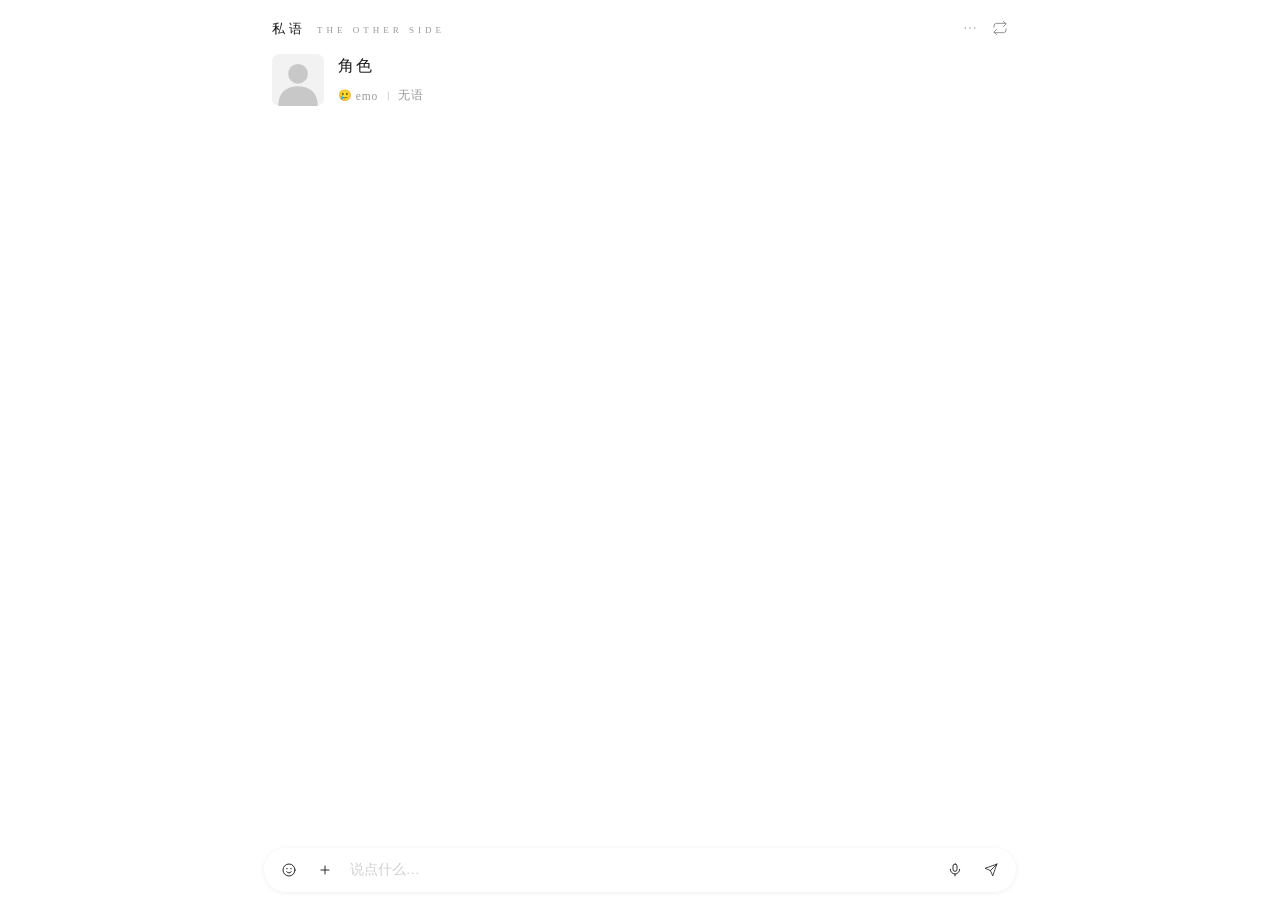
==== index.html @ 104f2f33 "Add files via upload" ====
<!doctype html>
<html lang="zh-CN">
<head>
<meta charset="UTF-8">
<meta name="viewport" content="width=device-width,initial-scale=1.0,maximum-scale=1.0,user-scalable=no">
<title>choco</title>
<link rel="icon" href="data:image/svg+xml,%3Csvg xmlns='http://www.w3.org/2000/svg' viewBox='0 0 100 100'%3E%3Crect width='100' height='100' rx='22' fill='%23bde8f5'/%3E%3Cpath d='M62 22 A30 30 0 1 0 62 78 A24 24 0 1 1 62 22 Z' fill='%23ffffff'/%3E%3Ccircle cx='76' cy='34' r='2.6' fill='%23ffffff'/%3E%3Ccircle cx='82' cy='50' r='1.8' fill='%23ffffff'/%3E%3Ccircle cx='74' cy='64' r='1.4' fill='%23ffffff'/%3E%3C/svg%3E">
<link rel="manifest" href="manifest.json">
<meta name="theme-color" content="#ffffff" id="metaThemeColor">

<!-- ===== 存储兜底：手机浏览器直接打开本地文件时，部分环境禁用 localStorage，
      会导致主题/设置读不到、初始化失败。这里用内存存储兜底，保证能正常进入。 ===== -->
<script>
(function(){
  try{ localStorage.setItem('__choco_probe','1'); localStorage.removeItem('__choco_probe'); return; }catch(e){}
  var mem = {};
  var api = {
    getItem: function(k){ k = String(k); return Object.prototype.hasOwnProperty.call(mem,k) ? mem[k] : null; },
    setItem: function(k,v){ mem[String(k)] = String(v); },
    removeItem: function(k){ delete mem[String(k)]; },
    clear: function(){ mem = {}; },
    key: function(i){ var ks = Object.keys(mem); return (i>=0 && i<ks.length) ? ks[i] : null; }
  };
  Object.defineProperty(api, 'length', { get: function(){ return Object.keys(mem).length; } });
  try{ Object.defineProperty(window, 'localStorage', { configurable: true, get: function(){ return api; } }); }catch(e){}
})();
</script>

<!-- ===== 主题系统（唯一颜色变量来源，必须最先加载） ===== -->
<link rel="stylesheet" href="css/theme.css">
<!-- ===== 设计常量表（字体 / 间距 / 圆角，不含颜色） ===== -->
<link rel="stylesheet" href="css/tokens.css">
<!-- ===== 基础重置 + app 外壳 ===== -->
<link rel="stylesheet" href="css/base.css">
<!-- ===== 共享组件（弹窗/抽屉/提示/输入中） ===== -->
<link rel="stylesheet" href="css/components.css">
<!-- ===== 各功能模块样式 ===== -->
<link rel="stylesheet" href="css/calendar.css">
<link rel="stylesheet" href="css/chat.css">
<link rel="stylesheet" href="css/bubble.css">
<link rel="stylesheet" href="css/me.css">
<link rel="stylesheet" href="css/friends.css">
<link rel="stylesheet" href="css/avatar.css">
<link rel="stylesheet" href="css/variables.css">
<link rel="stylesheet" href="css/builtin.css">
<link rel="stylesheet" href="css/card.css">
<link rel="stylesheet" href="css/divine.css">
<link rel="stylesheet" href="css/role.css">
<link rel="stylesheet" href="css/chat-info.css">
<link rel="stylesheet" href="css/search.css">
<link rel="stylesheet" href="css/beauty.css">
<link rel="stylesheet" href="css/relationship.css">
<link rel="stylesheet" href="css/settings.css">
<link rel="stylesheet" href="css/moments.css">
<link rel="stylesheet" href="css/memo.css">
<link rel="stylesheet" href="css/favorites.css">
<link rel="stylesheet" href="css/extra.css">
<link rel="stylesheet" href="css/groupchat.css">
<link rel="stylesheet" href="css/media.css">
<link rel="stylesheet" href="css/truth.css">
<link rel="stylesheet" href="css/ecr.css">
</head>
<body>
<div id="app">
  <div class="page-stack" id="pageStack">
	<div class="page" id="page-friends">
	  <div class="fr-wrap">
		<div class="fr-toprow">
		  <div class="search-box">
			<svg viewBox="0 0 24 24" width="15" height="15" fill="none" stroke="var(--th-text)" stroke-width="1.6"><circle cx="11" cy="11" r="7"/><line x1="16.5" y1="16.5" x2="21" y2="21"/></svg>
			<input type="text" id="searchInput" placeholder="搜索角色名字…">
		  </div>
		  <button class="add-btn" id="btnAdd">＋</button>
		</div>
		<div id="friendList"></div>
		<div class="fr-bottom-space"></div>
	  </div>
	</div>

	<div class="page" id="page-chat">
	  <div class="split-side" id="splitSide">
		<div class="ss-ico on" data-act="smile"><svg viewBox="0 0 24 24"><circle cx="12" cy="12" r="9"/><circle cx="9" cy="10" r="1" fill="currentColor" stroke="none"/><circle cx="15" cy="10" r="1" fill="currentColor" stroke="none"/><path d="M8.5 14.5s1.2 1.8 3.5 1.8 3.5-1.8 3.5-1.8"/></svg></div>
		<div class="ss-ico" data-act="divine"><svg viewBox="0 0 24 24"><path d="M2.5 12 C5 7.5 8.5 5.5 12 5.5 C15.5 5.5 19 7.5 21.5 12 C19 16.5 15.5 18.5 12 18.5 C8.5 18.5 5 16.5 2.5 12 Z"/><circle cx="12" cy="12" r="3.2"/></svg></div>
		<div class="ss-ico" data-act="beauty"><svg viewBox="0 0 24 24"><path d="M12 3l2 5 5 .5-4 3.5 1.3 5L12 14.5 7.7 17l1.3-5-4-3.5L10 8z"/></svg></div>
		<div class="ss-ico" data-act="moments"><svg viewBox="0 0 24 24"><rect x="3" y="4.5" width="18" height="15" rx="2.5"/><circle cx="8.5" cy="10" r="1.6"/><path d="M3.5 17l5-5 4 4 3-3 5 5"/></svg></div>
	  </div>
	  <div class="split-main">
	  <div class="chat-topbar" id="chatTopbar">
		<div class="topbar-title">
		  <span class="cn">私语</span>
		  <span class="en">THE OTHER SIDE</span>
		</div>
		<div class="topbar-actions">
		  <button class="topbar-btn" id="moreBtn" type="button" title="更多">
			<svg viewBox="0 0 24 24">
			  <circle cx="5" cy="12" r="1" fill="var(--th-text)" stroke="none"/>
			  <circle cx="12" cy="12" r="1" fill="var(--th-text)" stroke="none"/>
			  <circle cx="19" cy="12" r="1" fill="var(--th-text)" stroke="none"/>
			</svg>
		  </button>
		  <button class="topbar-btn pink-icon" id="roleSwitchBtn" type="button" title="切换角色">
			<svg viewBox="0 0 24 24">
			  <path d="M17 2l4 4-4 4"/><path d="M3 11V9a4 4 0 0 1 4-4h14"/>
			  <path d="M7 22l-4-4 4-4"/><path d="M21 13v2a4 4 0 0 1-4 4H3"/>
			</svg>
			<span class="unread-badge" id="switchBadge" style="position:absolute; top:2px; right:2px; background:var(--th-text); color:var(--th-bg1); font-size:10px; padding:0 5px; min-width:16px; height:16px; border-radius:8px; display:none; align-items:center; justify-content:center; border:1.5px solid var(--th-bg1); box-sizing:border-box; font-family:Arial,sans-serif;">0</span>
		  </button>
		</div>
		<div class="topbar-row">
		  <div class="avatar-wrap">
			<div class="chat-avatar" id="chatAvatar"></div>
			<div class="tb-mb" id="tbMb"></div>
		  </div>
		  <div class="chat-info">
			<div class="chat-name" id="chatName">梦角</div>
			<div class="chat-status">
			  <span class="seg"><span class="em" id="tbStatusEmoji">🎧</span><span id="tbStatusText">听歌中</span></span>
			  <span class="seg" id="tbMood">开心</span>
			</div>
			<div class="chat-custom-line" id="chatCustomLine"></div>
		  </div>
		</div>
	  </div>

        <div id="chatList"></div>
        <button class="scroll-bottom-btn" id="scrollBottomBtn" type="button" title="回到最新消息">
          <svg viewBox="0 0 24 24"><polyline points="6,9 12,15 18,9"/></svg>
        </button>
        <div class="input-quote" id="inputQuote">
          <div><b>引用：</b><span id="inputQuoteText"></span></div>
          <div class="close" id="quoteClose">✕</div>
        </div>
        <div class="d-bar">
          <button class="d-icon" id="smileBtn" type="button"><svg viewBox="0 0 24 24"><circle cx="12" cy="12" r="9"/><circle cx="9" cy="10" r="1" fill="currentColor" stroke="none"/><circle cx="15" cy="10" r="1" fill="currentColor" stroke="none"/><path d="M8.5 14.5s1.2 1.8 3.5 1.8 3.5-1.8 3.5-1.8"/></svg></button>
          <button class="d-icon" id="plusBtn" type="button"><svg viewBox="0 0 24 24"><line x1="12" y1="6" x2="12" y2="18"/><line x1="6" y1="12" x2="18" y2="12"/></svg></button>
          <textarea id="chatInput" rows="1" placeholder="说点什么…"></textarea>
          <button class="d-icon" id="micBtn" type="button" title="录音"><svg viewBox="0 0 24 24"><rect x="9" y="3" width="6" height="11" rx="3"/><path d="M5 11a7 7 0 0 0 14 0"/><line x1="12" y1="18" x2="12" y2="21"/></svg></button>
          <button class="send-btn" id="sendBtn" type="button"><svg viewBox="0 0 24 24"><path d="M22 2L11 13"/><path d="M22 2l-7 20-4-9-9-4 20-7z"/></svg></button>
        </div>

        <div class="drawer" id="drawerContent">
          <div class="content-tabs">
            <button class="d-tab on" data-tab="emoji" type="button">表情</button>
            <button class="d-tab" data-tab="kaomoji" type="button">颜文字</button>
            <button class="d-tab" data-tab="sticker" type="button">表情图</button>
          </div>
          <div class="edit-side-mini" id="editSideMini" style="display:none"></div>
          <div class="sub-tabs" id="subTabs"></div>
          <div class="drawer-body" id="drawerBody"></div>
          <div class="drawer-foot" id="drawerFoot"></div>
        </div>

        <div class="drawer" id="drawerFunc">
          <div class="drawer-body">
            <div class="func-grid">
              <div class="func-item" data-func="choice"><div class="fi-box"><svg viewBox="0 0 24 24"><path d="M12 3v18"/><path d="M5 8l7-5 7 5"/><path d="M5 16l7 5 7-5"/></svg></div><span class="fi-label">选择</span></div>
              <div class="func-item" data-func="divine"><div class="fi-box"><svg viewBox="0 0 24 24"><path d="M2.5 12 C5 7.5 8.5 5.5 12 5.5 C15.5 5.5 19 7.5 21.5 12 C19 16.5 15.5 18.5 12 18.5 C8.5 18.5 5 16.5 2.5 12 Z"/><circle cx="12" cy="12" r="3.2"/></svg></div><span class="fi-label">占卜</span></div>
              <div class="func-item" data-func="quiz"><div class="fi-box"><svg viewBox="0 0 24 24"><path d="M9.5 9a2.5 2.5 0 1 1 3.5 2.3c-.8.4-1 .9-1 1.7"/><circle cx="12" cy="17" r="0.8" fill="currentColor" stroke="none"/></svg></div><span class="fi-label">问卷</span></div>
              <div class="func-item" data-func="card"><div class="fi-box"><svg viewBox="0 0 24 24"><rect x="3" y="6" width="18" height="13" rx="2"/><path d="M3 9h18"/></svg></div><span class="fi-label">名片</span></div>
              <div class="func-item" data-func="uploadimg"><div class="fi-box"><svg viewBox="0 0 24 24"><rect x="3" y="4" width="18" height="16" rx="2"/><circle cx="9" cy="10" r="1.6"/><path d="M3.5 17l5-5 4 4 3-3 5 5"/></svg></div><span class="fi-label">图片</span></div>
              <div class="func-item" data-func="voicecall"><div class="fi-box"><svg viewBox="0 0 24 24"><path d="M21 16.5v2.4a1.6 1.6 0 0 1-1.7 1.6 15.5 15.5 0 0 1-6.7-2.4 15 15 0 0 1-4.6-4.6A15.5 15.5 0 0 1 5.5 6.7 1.6 1.6 0 0 1 7.1 5h2.4a1.6 1.6 0 0 1 1.6 1.4c.1.9.3 1.7.6 2.5a1.6 1.6 0 0 1-.4 1.7l-1 1a12 12 0 0 0 4.6 4.6l1-1a1.6 1.6 0 0 1 1.7-.4c.8.3 1.6.5 2.5.6A1.6 1.6 0 0 1 21 16.5z"/></svg></div><span class="fi-label">语音通话</span></div>
              <div class="func-item" data-func="videocall"><div class="fi-box"><svg viewBox="0 0 24 24"><rect x="3" y="6" width="13" height="12" rx="2"/><path d="M16 10l5-3v10l-5-3"/></svg></div><span class="fi-label">视频通话</span></div>
              <div class="func-item" data-func="reply"><div class="fi-box"><svg viewBox="0 0 24 24"><path d="M21 11.5a8.4 8.4 0 0 1-8.5 8.3 9 9 0 0 1-3.6-.7L4 20.5l1.4-4.1a8.1 8.1 0 0 1-1.3-4.4A8.4 8.4 0 0 1 12.5 3.2 8.4 8.4 0 0 1 21 11.5z"/></svg></div><span class="fi-label">回复设置</span></div>
              <div class="func-item" data-func="beauty"><div class="fi-box"><svg viewBox="0 0 24 24"><path d="M12 3l2 5 5 .5-4 3.5 1.3 5L12 14.5 7.7 17l1.3-5-4-3.5L10 8z"/></svg></div><span class="fi-label">美化</span></div>
              <div class="func-item" data-func="truth"><div class="fi-box"><svg viewBox="0 0 24 24"><path d="M3 5h18v12H3z"/><path d="M8 21l4-4 4 4"/><circle cx="9" cy="10" r="1" fill="currentColor" stroke="none"/><circle cx="15" cy="10" r="1" fill="currentColor" stroke="none"/></svg></div><span class="fi-label">真心话</span></div>
              <div class="func-item" data-func="games"><div class="fi-box"><svg viewBox="0 0 24 24"><rect x="2" y="7" width="20" height="11" rx="5"/><path d="M7 11v4"/><path d="M5 13h4"/><circle cx="16" cy="12" r="1" fill="currentColor" stroke="none"/><circle cx="18.5" cy="14" r="1" fill="currentColor" stroke="none"/></svg></div><span class="fi-label">小游戏</span></div>
              <div class="func-item" data-func="pat"><div class="fi-box"><svg viewBox="0 0 24 24"><path d="M8 11V5.5a1.5 1.5 0 0 1 3 0V11"/><path d="M11 10.5V4.5a1.5 1.5 0 0 1 3 0V11"/><path d="M14 11V6.5a1.5 1.5 0 0 1 3 0V13"/><path d="M17 12.5v-2a1.5 1.5 0 0 1 3 0V16a5 5 0 0 1-5 5h-2a6 6 0 0 1-6-6v-4"/></svg></div><span class="fi-label">拍一拍</span></div>
            </div>
          </div>
        </div>
      </div><!-- /split-main -->
    </div><!-- /#page-chat -->

    <div class="page" id="page-desk">
	  <div class="desk-top"><div class="desk-title">功 能 页<small>FUNCTIONS</small></div><div class="desk-clock" id="deskClock">--:--</div></div>
	  <div class="desk-grid">
		<div class="desk-app" data-open="music"><div class="da-ic"><svg viewBox="0 0 24 24"><circle cx="12" cy="12" r="9"/><circle cx="12" cy="12" r="2.4"/></svg></div><div class="da-name">音乐</div></div>
		<div class="desk-app" data-open="divine"><div class="da-ic"><svg viewBox="0 0 24 24"><path d="M2.5 12 C5 7.5 8.5 5.5 12 5.5 C15.5 5.5 19 7.5 21.5 12 C19 16.5 15.5 18.5 12 18.5 C8.5 18.5 5 16.5 2.5 12 Z"/><circle cx="12" cy="12" r="3.2"/></svg></div><div class="da-name">占卜记录</div></div>
		<div class="desk-app" data-open="behavior"><div class="da-ic"><svg viewBox="0 0 24 24"><path d="M4 4h16v16H4z"/><path d="M8 9h8"/><path d="M8 13h5"/></svg></div><div class="da-name">角色行为</div></div>
		<div class="desk-app" data-open="relation"><div class="da-ic"><svg viewBox="0 0 24 24"><circle cx="5" cy="12" r="2"/><circle cx="19" cy="5" r="2"/><circle cx="19" cy="19" r="2"/><path d="M6.7 11.3l10.6-5.6"/><path d="M6.7 12.7l10.6 5.6"/><path d="M12 12h0"/></svg></div><div class="da-name">关系网</div></div>
		<div class="desk-app" data-open="moments"><div class="da-ic"><svg viewBox="0 0 24 24"><rect x="3" y="4.5" width="18" height="15" rx="2.5"/><circle cx="8.5" cy="10" r="1.6"/><path d="M3.5 17l5-5 4 4 3-3 5 5"/></svg></div><div class="da-name">动态</div></div>
		<div class="desk-app" data-open="groupchat"><div class="da-ic"><svg viewBox="0 0 24 24"><circle cx="8" cy="9" r="3"/><circle cx="16" cy="9" r="3"/><path d="M3 19c0-2.8 2.2-5 5-5s5 2.2 5 5"/><path d="M13 19c0-2.8 2.2-5 5-5s3 .6 3 2"/></svg></div><div class="da-name">群聊</div></div>
		<div class="desk-app" data-open="videopool"><div class="da-ic"><svg viewBox="0 0 24 24"><rect x="3" y="5" width="18" height="14" rx="2.5"/><path d="M10 9l5 3-5 3z"/></svg></div><div class="da-name">视频</div></div>
		<div class="desk-app" data-open="forcevideo"><div class="da-ic"><svg viewBox="0 0 24 24"><path d="M5 12h14"/><path d="M12 5l7 7-7 7"/></svg></div><div class="da-name">让Ta刷</div></div>
		<div class="desk-app" data-open="gameres"><div class="da-ic"><svg viewBox="0 0 24 24"><rect x="2" y="7" width="20" height="11" rx="5"/><path d="M7 11v4"/><path d="M5 13h4"/><circle cx="16" cy="12" r="1" fill="currentColor" stroke="none"/><circle cx="18.5" cy="14" r="1" fill="currentColor" stroke="none"/></svg></div><div class="da-name">游戏资源</div></div>
		<div class="desk-app" data-open="msgstat"><div class="da-ic"><svg viewBox="0 0 24 24"><path d="M4 20V10"/><path d="M10 20V4"/><path d="M16 20v-7"/><path d="M22 20H2"/></svg></div><div class="da-name">消息统计</div></div>
		<div class="desk-app" data-open="memory"><div class="da-ic"><svg viewBox="0 0 24 24"><path d="M12 21s-7-4.5-7-10a4 4 0 0 1 7-2.5A4 4 0 0 1 19 11c0 5.5-7 10-7 10z"/></svg></div><div class="da-name">回忆</div></div>
		<div class="desk-app" data-open="calendar"><div class="da-ic"><svg viewBox="0 0 24 24"><rect x="3" y="5" width="18" height="16" rx="2"/><path d="M3 10h18"/><path d="M8 3v4"/><path d="M16 3v4"/><circle cx="8" cy="14" r="1" fill="currentColor" stroke="none"/><circle cx="12" cy="14" r="1" fill="currentColor" stroke="none"/><circle cx="16" cy="14" r="1" fill="currentColor" stroke="none"/></svg></div><div class="da-name">日历</div></div>
		<div class="desk-app" data-open="letter"><div class="da-ic"><svg viewBox="0 0 24 24"><rect x="3" y="7" width="18" height="12" rx="2"/><path d="M3.5 7.8l8.5 6 8.5-6"/></svg></div><div class="da-name">写信</div></div>
		<div class="desk-app" data-open="words"><div class="da-ic"><svg viewBox="0 0 24 24"><path d="M4 19.5A2.5 2.5 0 0 1 6.5 17H20"/><path d="M6.5 2H20v20H6.5A2.5 2.5 0 0 1 4 19.5v-15A2.5 2.5 0 0 1 6.5 2z"/></svg></div><div class="da-name">背单词</div></div>
		 
		<div class="desk-app" data-open="watch"><div class="da-ic"><svg viewBox="0 0 24 24"><rect x="2.5" y="6" width="19" height="13" rx="2.5"/><path d="M10 9.5l5 2.5-5 2.5z" fill="currentColor" stroke="none"/></svg></div><div class="da-name">一起看</div></div>
		<div class="desk-app" data-open="dream"><div class="da-ic"><svg viewBox="0 0 24 24"><path d="M21 12.8A9 9 0 1 1 11.2 3a7 7 0 0 0 9.8 9.8z"/></svg></div><div class="da-name">梦境</div></div>
		<div class="desk-app" data-open="carddemand"><div class="da-ic"><svg viewBox="0 0 24 24"><path d="M4 4h12l4 4v12H4z"/><path d="M16 4v4h4"/><path d="M8 13h8"/><path d="M8 17h5"/></svg></div><div class="da-name">字卡需求</div></div>
	  </div>
	</div>

	<div class="page" id="page-me">
	  <div class="me-page">
		<div class="me-vert">MY SPACE</div>
		<div class="me-hero">
		  <div class="me-big-name" id="meBigName">我</div>
		  <div class="me-big-en">MY PROFILE</div>
		  <div class="me-info-row">
			<div class="me-avatar" id="meAvatar"></div>
			<div class="me-quote" id="meQuote">我想睡在梦里，醒在梦境</div>
		  </div>
		</div>
		<div class="me-divider"></div>
		<div class="me-tags" id="meTags"></div>
		<div class="me-menu">
		  <div class="me-row" data-func="collect">
			<span class="num">01</span><span class="name">收藏</span><span class="en">COLLECT</span><span class="arr">→</span>
		  </div>
		  <div class="me-row hi" data-func="card">
			<span class="num">02</span><span class="name">字卡</span><span class="en">CARD</span><span class="arr">→</span>
		  </div>

		  <div class="me-row" data-func="shop">
			<span class="num">03</span><span class="name">商场</span><span class="en">STORE</span><span class="arr">→</span>
		  </div>
		  <div class="me-row" data-func="beauty">
			<span class="num">04</span><span class="name">美化</span><span class="en">BEAUTY</span><span class="arr">→</span>
		  </div>

		  <div class="me-row" data-func="settings">
			<span class="num">05</span><span class="name">设置</span><span class="en">SETTINGS</span><span class="arr">→</span>
		  </div>
		  <div class="me-row" data-func="about">
			<span class="num">06</span><span class="name">关于</span><span class="en">ABOUT</span><span class="arr">→</span>
		  </div>
		  <div class="me-row" data-func="update">
			<span class="num">07</span><span class="name">更新</span><span class="en">UPDATE</span><span class="arr">→</span>
		  </div>
		</div>
	  </div>
	</div>
  </div>


</div>

<div class="screen" id="cardLibScreen">
  <div id="utopHost" data-page="cardLib">
    <div class="utop">
      <button class="utop-back" id="clBack" type="button">‹</button>
      <div class="utop-title">字 卡</div>
      <div class="utop-right"></div>
    </div>
  </div>
  <div class="owner-chips" id="ownerChips"></div>
  <div class="group-list" id="groupList"></div>
</div>

<div class="screen" id="cardDetailScreen">
  <div id="utopHostCardDetail"></div>
  <div class="sel-bar" id="selBar">
	<div class="sel-count" id="selCountWrap">已选 <b id="selCount">0</b> 条</div>
	<button class="sel-btn" id="selAllBtn" type="button">全选</button>
	<button class="sel-btn" id="selCopyBtn" type="button">复制</button>
	<button class="sel-btn danger" id="selDelBtn" type="button">删除</button>
	<button class="sel-btn" id="selMoveBtn" type="button">移动</button>
	<button class="sel-btn" id="selCancelBtn" type="button">取消</button>
  </div>
  <div id="cdGcStrategyBar" style="display:none;padding:0 22px 12px;flex:none">
    <div id="cdGcStrategyBtn" style="display:inline-flex;align-items:center;gap:6px;padding:7px 14px;border-radius:14px;border:0.7px solid var(--th-line);background:var(--th-bg1);cursor:pointer">
      <span style="font-size:11px;color:var(--th-text-soft);letter-spacing:1px">字卡策略</span>
      <span id="cdGcStrategyVal" style="font-size:11.5px;color:var(--th-text);letter-spacing:1px">只用角色专属</span>
      <span style="font-size:9px;color:#ccc">▾</span>
    </div>
  </div>
  <div class="cd-search" id="cdSearchWrap">
	<svg viewBox="0 0 24 24" width="15" height="15" fill="none" stroke="var(--th-accent)" stroke-width="2"><circle cx="11" cy="11" r="7"/><line x1="16.5" y1="16.5" x2="21" y2="21"/></svg>
	<input type="text" id="cdSearchInput" placeholder="搜索字卡…">
  </div>
  <!-- 搜索历史下拉 -->
  <div class="cd-his-mask" id="cdHisMask"></div>
  <div class="cd-his" id="cdHis">
	<div class="cd-his-head">
	  <span>最近搜索</span>
	  <span class="cd-his-clear" id="cdHisClear">清空</span>
	</div>
	<div class="cd-his-list" id="cdHisList"></div>
  </div>
  <div class="cd-tabs-wrap" id="cdTabsWrap"><div class="cd-tabs" id="cdTabs"></div></div>
  <div class="rename-hint">长按分类名可重命名</div>
  <div class="cd-list-wrap">
	<div class="cd-list" id="cdList"></div>
	<div class="custom-scroll" id="customScroll"><div class="track"></div><div class="thumb" id="thumb"></div></div>
  </div>
</div>

<div class="screen" id="moodScreen">
  <div id="utopHostMood"></div>
  <div class="mood-preview">
	<div class="mp-av-wrap">
	  <div class="mp-av" id="mpAv"></div>
	  <div class="mp-mb" id="mpMb"></div>
	</div>
	<div class="mp-info" id="mpInfo">点击右侧按钮预览动画效果</div>
	<button class="mp-replay" id="mpReplay" type="button">重播</button>
  </div>
  <div class="mood-list" id="moodList"></div>
  <div class="mood-top-actions">
	<button class="mood-btn primary" id="moodAddBtn" type="button"><svg viewBox="0 0 24 24"><line x1="12" y1="5" x2="12" y2="19"/><line x1="5" y1="12" x2="19" y2="12"/></svg>添加心情</button>
	<button class="mood-btn" id="moodPlayAllBtn" type="button"><svg viewBox="0 0 24 24"><path d="M5 3l14 9-14 9V3z"/></svg>一键预览</button>
  </div>
</div>

<div class="screen" id="chatSearchScreen">
  <div id="utopHostChatSearch"></div>
  <div class="cs-input" style="margin:0 22px 12px;">
	<svg viewBox="0 0 24 24" width="15" height="15" fill="none" stroke="var(--th-text-soft)" stroke-width="2"><circle cx="11" cy="11" r="7"/><line x1="16.5" y1="16.5" x2="21" y2="21"/></svg>
	<input type="text" id="csInput" placeholder="搜索聊天记录…">
  </div>

  <!-- 筛选：发送者 -->
  <div class="cs-filter-row" id="csWhoRow">
	<button class="cs-filter on" data-who="all" type="button">全部</button>
	<button class="cs-filter" data-who="me" type="button">只看我</button>
	<button class="cs-filter" data-who="ta" type="button">只看 Ta</button>
  </div>

  <!-- 筛选：消息类型 -->
  <div class="cs-filter-row" id="csTypeRow">
	<button class="cs-filter on" data-type="all" type="button">全部</button>
	<button class="cs-filter" data-type="text" type="button">文字</button>
	<button class="cs-filter" data-type="sticker" type="button">图片</button>
	<button class="cs-filter" data-type="video" type="button">视频</button>
	<button class="cs-filter" data-type="voice" type="button">语音</button>
	<button class="cs-filter" data-type="namecard" type="button">名片</button>
	<button class="cs-filter" data-type="divine" type="button">占卜</button>
	<button class="cs-filter cs-date-btn" id="csDateBtn" type="button">日期 ▾</button>
  </div>

  <div class="cs-meta" id="csMeta">输入关键词开始搜索</div>
  <div class="cs-list" id="csList"></div>

  <!-- 日期选择面板 -->
  <div class="cs-date-mask" id="csDateMask">
	<div class="cs-date-panel">
	  <div class="cs-date-title">跳到某一天</div>
	  <div class="cs-date-list" id="csDateList"></div>
	</div>
  </div>
</div>

<div class="screen" id="mediaLibScreen">
  <div class="media-wrap">
    <div id="utopHostMediaLib"></div>

    <div class="media-tabs">
      <button class="media-tab on" data-t="audio" id="mlTabAudio" type="button">语 音</button>
      <button class="media-tab" data-t="video" id="mlTabVideo" type="button">视 频</button>
    </div>

    <div class="media-tip" id="mlTip">为「梦角」上传音频，Ta 主动发消息时会随机抽一条发给你。</div>
    <div class="media-list" id="mlList"></div>

    <input type="file" id="mlAudioFile" accept="audio/*" multiple style="display:none">
    <input type="file" id="mlVideoFile" accept="video/*" multiple style="display:none">
    <input type="file" id="vlFile" accept="audio/*" multiple style="display:none">
    <input type="file" id="vlVideoFile" accept="video/*" multiple style="display:none">
  </div>
</div>

<div class="screen" id="collectScreen">
  <div class="memo-wrap">
    <div id="utopHostCollect"></div>
    <div class="memo-tabs" id="colTabs">
      <div class="memo-tab on" data-col-tab="mine" id="colTabMine">我的收藏</div>
      <div class="memo-tab" data-col-tab="theirs" id="colTabTheirs">Ta 的收藏</div>
    </div>
    <div class="sel-bar" id="colSelBar">
      <div class="sel-count" id="colSelCountWrap">已选 <b id="colSelCount">0</b> 条</div>
      <button class="sel-btn" id="colSelAllBtn" type="button">全选</button>
      <button class="sel-btn" id="colSelCopyBtn" type="button">复制</button>
      <button class="sel-btn danger" id="colSelDelBtn" type="button">删除</button>
      <button class="sel-btn" id="colSelCancelBtn" type="button">取消</button>
    </div>
    <div class="col-body" id="colBody"></div>
  </div>
</div>

<div class="screen" id="memoryScreen">
  <div class="memo-wrap">
    <div id="utopHostMemory"></div>
    <div class="mem-body" id="memBody"></div>
  </div>
</div>
<div class="screen" id="memoScreen">
  <div class="memo-wrap">
    <div id="utopHostMemo"></div>

    <div class="memo-tabs">
      <div class="memo-tab on" data-memo-tab="template" id="memoTabTemplate">模板</div>
      <div class="memo-tab" data-memo-tab="free" id="memoTabFree">自由书写</div>
      <div class="memo-tpl-pick" id="memoTplPick">
        <span id="memoTplName">默认模板</span>
        <span class="arr">▾</span>
      </div>
    </div>

    <div class="memo-body" id="memoBody"></div>

    <div class="memo-savebar">
      <button class="memo-save" id="memoSaveBtn" type="button">保 存</button>
    </div>
  </div>
</div>

<!-- 模板切换底部弹层 -->
<div class="memo-sheet-mask" id="memoSheetMask">
  <div class="memo-sheet">
    <div class="memo-sheet-h">
      <span>我 的 模 板</span>
      <span class="memo-sheet-x" id="memoSheetX">✕</span>
    </div>
    <div id="memoTplList"></div>
    <div class="memo-tpl-new" id="memoTplNew">＋ 新建模板</div>
  </div>
</div>

<div class="screen" id="behaviorScreen">
  <div class="behavior-wrap">
	<div id="utopHostBehavior"></div>
	<div class="bh-search">
	  <svg viewBox="0 0 24 24" width="15" height="15" fill="none" stroke="var(--th-accent)" stroke-width="2"><circle cx="11" cy="11" r="7"/><line x1="16.5" y1="16.5" x2="21" y2="21"/></svg>
	  <input type="text" id="bhSearchInput" placeholder="搜索角色名或行为…">
	</div>
	<div class="bh-chips" id="bhChips">
	  <button class="bh-chip on" data-type="all" type="button">全部</button>
	  <button class="bh-chip" data-type="friend" type="button">加好友</button>
	  <button class="bh-chip" data-type="relation" type="button">关系变化</button>
	  <button class="bh-chip" data-type="delete" type="button">删好友</button>
	  <button class="bh-chip" data-type="revive" type="button">和好</button>
	</div>
	<div id="bhList"></div>
  </div>
</div>

<div class="screen" id="relationScreen">
  <div class="rel-wrap">
	<div id="utopHostRelation"></div>
	<div class="rel-search">
	  <svg viewBox="0 0 24 24" width="15" height="15" fill="none" stroke="var(--th-accent)" stroke-width="2"><circle cx="11" cy="11" r="7"/><line x1="16.5" y1="16.5" x2="21" y2="21"/></svg>
	  <input type="text" id="relSearchInput" placeholder="搜索角色名…">
	</div>
	<div class="rel-hint">每天每段关系都会有一次变化的机会</div>
	<div class="rel-list" id="relList"></div>
  </div>
</div>

<div class="modal" id="mRelationSet">
  <div class="overlay" data-close></div>
  <div class="sheet">
    <div class="sheet-head"><h3>关系网设置</h3><button class="x" data-close type="button">✕</button></div>
    <div class="sheet-body">
      <div class="rs-tabs" id="relSetTabs">
        <button class="rs-tab on" data-tab="basic" type="button">基础设置</button>
      </div>
      <div id="relSetBody"></div>
    </div>
  </div>
</div>

<div class="modal" id="mRelationDetail">
  <div class="overlay" data-close></div>
  <div class="sheet">
    <div class="sheet-head"><h3>关系详情</h3><button class="x" data-close type="button">✕</button></div>
    <div class="sheet-body" id="relDetailBody"></div>
  </div>
</div>

<!-- ============ 设置桌面页 ============ -->
<div class="screen" id="settingsScreen">
  <div class="set-wrap">
    <div id="utopHostSettings"></div>

    <div class="set-list">
      <div class="set-row" data-set="notify">
        <span class="num">01</span><span class="name">通知</span>
        <span class="val">3 项</span><span class="en">NOTIFY</span><span class="arr">→</span>
      </div>
      <div class="set-row" data-set="fullscreen">
        <span class="num">02</span><span class="name">全屏</span>
        <span class="val" id="setFullscreenState">关</span><span class="en">FULLSCREEN</span><span class="arr">→</span>
      </div>
      <div class="set-row" data-set="blocked">
        <span class="num">03</span><span class="name">已拉黑</span>
        <span class="val" id="setBlockedCount">0</span><span class="en">BLOCKED</span><span class="arr">→</span>
      </div>
      <div class="set-row" data-set="refresh">
        <span class="num">04</span><span class="name">刷新</span>
        <span class="val">强制刷新</span><span class="en">REFRESH</span><span class="arr">→</span>
      </div>
      <div class="set-row" data-set="diagnose">
        <span class="num">05</span><span class="name">诊断</span>
        <span class="val">环境检测</span><span class="en">DIAGNOSE</span><span class="arr">→</span>
      </div>
      <div class="set-row" data-set="storage" id="setRowStorage">
        <span class="num">05</span><span class="name">存储</span>
        <span class="val">查看占用</span><span class="en">STORAGE</span><span class="arr">→</span>
      </div>
      <div class="set-row" data-set="wipe">
        <span class="num">05</span><span class="name">清除全部数据</span>
        <span class="val">不可恢复</span><span class="en">WIPE</span><span class="arr">→</span>
      </div>
      <div class="set-row" data-set="backup-export">
        <span class="num">06</span><span class="name">导出备份</span>
        <span class="val">存成 JSON</span><span class="en">EXPORT</span><span class="arr">→</span>
      </div>
      <div class="set-row" data-set="backup-import">
        <span class="num">07</span><span class="name">恢复备份</span>
        <span class="val">导入 JSON</span><span class="en">RESTORE</span><span class="arr">→</span>
      </div>
    </div>
    <input type="file" id="bkImportFile" accept="application/json,.json" style="display:none">
  </div>
</div>

<!-- ============ 通知设置页 ============ -->
<div class="screen" id="notifyScreen">
  <div class="set-wrap">
    <div id="utopHostNotify"></div>

    <div class="set-list">
      <div class="sw-row">
        <div class="sw-main">
          <div class="t1">聊天界面通知</div>
          <div class="t2">聊天页收到消息时，弹出顶部横幅提醒</div>
        </div>
        <label class="switch"><input type="checkbox" id="notifyChat"><span class="slider"></span></label>
      </div>
      <div class="sw-row">
        <div class="sw-main">
          <div class="t1">后台通知</div>
          <div class="t2">切到其它应用或锁屏时，用系统通知提醒</div>
        </div>
        <label class="switch"><input type="checkbox" id="notifySys"><span class="slider"></span></label>
      </div>
      <div class="sw-row">
        <div class="sw-main">
          <div class="t1">动态通知</div>
          <div class="t2">角色发动态、点赞、评论时提醒</div>
        </div>
        <label class="switch"><input type="checkbox" id="notifyMoment"><span class="slider"></span></label>
      </div>
      <div class="sw-row">
        <div class="sw-main">
          <div class="t1">后台音频保活</div>
          <div class="t2">切到后台时循环播放一段极轻的音频，让角色定时器继续运行（费电，谨慎开启）</div>
        </div>
        <label class="switch"><input type="checkbox" id="notifyKeepAlive"><span class="slider"></span></label>
      </div>
    </div>
  </div>
</div>

<!-- ============ 关于页 ============ -->
<div class="screen" id="aboutScreen">
  <div class="set-wrap">
    <div id="utopHostAbout"></div>

    <div class="sec-title">WORDS</div>
    <div class="sec-title-cn">写 在 最 后</div>
    <div class="notice">
      <p>感谢你使用 choco。</p>
      <p>本网站包含较多功能，其中一部分来自朋友的反馈与需求。如果使用习惯不太契合或者感到害怕，你也可以选择其它字卡网站，或自行使用 AI 生成一个更适合自己的字卡网站。</p>
      <p>如果有任何问题和建议，也欢迎随时提出。</p>
    </div>

    <div class="sec-title">NOTICE</div>
    <div class="sec-title-cn">借 鉴 声 明</div>
    <div class="notice">
      <p>本网站的部分功能（包含但不限于时间段字卡、天气字卡等功能）均为本人构思的设计，借鉴使用我的功能或想法，请标注署名。</p>
      <p style="font-size:11.5px;color:#bbb;margin-top:18px">联系作者请找：@001（小红书号 27739216821）</p>
    </div>

    <div class="sec-title">THANKS</div>
    <div class="sec-title-cn">灵 感 来 源</div>
    <div class="thanks">
      选择功能借鉴 <b>@FelixFelicis</b><br>
      <span class="id">小红书号：9416318007</span><br><br>
      吐槽、收藏、后台通知保活逻辑借鉴 <b>@言序</b><br>
      <span class="id">小红书号：1842523578</span><br><br>
      公用字卡和专享字卡、语音、拼好卡功能借鉴 <b>@默玉</b><br>
      <span class="id">小红书号：8012400317</span>
    </div>

    <div class="end">谢 谢 你 来 过 这 里</div>
  </div>
</div>

<!-- ============ 编辑桌面 ============ -->
<div class="screen" id="deskEditScreen">
  <div class="de-wrap">

    <div id="utopHostDeskEdit"></div>

    <div class="de-tabs" id="deTabs">
      <button class="de-tab on" data-de-tab="date" type="button">日 期</button>
      <button class="de-tab" data-de-tab="todo" type="button">待 办</button>
      <button class="de-tab" data-de-tab="weather" type="button">天 气</button>
      <button class="de-tab" data-de-tab="role" type="button">角 色</button>
      <button class="de-tab" data-de-tab="setting" type="button">设 置</button>
    </div>

    <div class="de-body" id="deBody"></div>

  </div>
</div>



<!-- ============ 群聊列表 ============ -->
<div class="screen" id="groupListScreen">
  <div id="utopHostGroupList"></div>
  <div class="gc-body" id="gcBody"></div>
</div>

<!-- ============ 新建群聊 ============ -->
<div class="screen" id="groupCreateScreen">
  <div id="utopHostGroupCreate"></div>
  <div class="gcc-body">
    <div class="nf-avatar-block" style="padding:18px 0">
      <div class="nf-avatar-preview" id="gccAvatarPreview"></div>
      <div class="nf-avatar-actions">
        <div class="nf-hint">点击上传群头像或使用默认</div>
        <div class="nf-mini-btns">
          <button type="button" class="nf-mini-btn primary" id="gccAvatarUploadBtn">上传</button>
          <button type="button" class="nf-mini-btn" id="gccAvatarClearBtn">默认</button>
        </div>
      </div>
    </div>
    <div class="nf-form-row">
      <label>群名</label>
      <input type="text" id="gccName" placeholder="给这个群起个名字" maxlength="20">
    </div>
    <div class="nf-form-row">
      <label>选择成员</label>
      <div id="gccPick" class="gcc-pick"></div>
    </div>
  </div>
  <div class="gcc-foot">
    <button class="primary-btn" id="gccOk" type="button">创 建</button>
  </div>
</div>

<!-- ============ 群聊页 ============ -->
<div class="screen" id="groupChatScreen">
  <div id="utopHostGroupChat"></div>
  <div class="gch-members" id="gchMembers"></div>
  <div class="gch-list" id="gchList"></div>
  <div class="gch-bar">
    <button class="d-icon" id="gchSmileBtn" type="button"><svg viewBox="0 0 24 24"><circle cx="12" cy="12" r="9"/><circle cx="9" cy="10" r="1" fill="currentColor" stroke="none"/><circle cx="15" cy="10" r="1" fill="currentColor" stroke="none"/><path d="M8.5 14.5s1.2 1.8 3.5 1.8 3.5-1.8 3.5-1.8"/></svg></button>
    <button class="d-icon" id="gchAtBtn" type="button" title="@提醒">@</button>
    <button class="d-icon" id="gchPlusBtn" type="button"><svg viewBox="0 0 24 24"><line x1="12" y1="6" x2="12" y2="18"/><line x1="6" y1="12" x2="18" y2="12"/></svg></button>
    <textarea id="gchInput" rows="1" placeholder="说点什么…"></textarea>
    <button class="d-icon" id="gchMicBtn" type="button" title="语音"><svg viewBox="0 0 24 24"><rect x="9" y="3" width="6" height="11" rx="3"/><path d="M5 11a7 7 0 0 0 14 0"/><line x1="12" y1="18" x2="12" y2="21"/></svg></button>
    <button class="send-btn" id="gchSend" type="button"><svg viewBox="0 0 24 24"><path d="M22 2L11 13"/><path d="M22 2l-7 20-4-9-9-4 20-7z"/></svg></button>
  </div>

  <!-- @成员选择弹窗 -->
  <div class="gch-at-mask" id="gchAtMask">
    <div class="gch-at-panel">
      <div class="gch-at-title">选择要@的成员</div>
      <div class="gch-at-list" id="gchAtList"></div>
    </div>
  </div>

  <!-- 群聊功能抽屉（和聊天页对齐，去掉回复设置） -->
  <div class="gch-func" id="gchFunc">
    <div class="gch-func-grid">
      <div class="gch-func-item" data-gfunc="quiz"><div class="gch-fi-box"><svg viewBox="0 0 24 24"><path d="M9.5 9a2.5 2.5 0 1 1 3.5 2.3c-.8.4-1 .9-1 1.7"></path><circle cx="12" cy="17" r="0.8" fill="currentColor" stroke="none"></circle></svg></div><span class="gch-fi-label">问卷</span></div>
      <div class="gch-func-item" data-gfunc="divine"><div class="gch-fi-box"><svg viewBox="0 0 24 24"><path d="M2.5 12 C5 7.5 8.5 5.5 12 5.5 C15.5 5.5 19 7.5 21.5 12 C19 16.5 15.5 18.5 12 18.5 C8.5 18.5 5 16.5 2.5 12 Z"></path><circle cx="12" cy="12" r="3.2"></circle></svg></div><span class="gch-fi-label">占卜</span></div>
      <div class="gch-func-item" data-gfunc="beauty"><div class="gch-fi-box"><svg viewBox="0 0 24 24"><path d="M12 3l2 5 5 .5-4 3.5 1.3 5L12 14.5 7.7 17l1.3-5-4-3.5L10 8z"></path></svg></div><span class="gch-fi-label">美化</span></div>
      <div class="gch-func-item" data-gfunc="choice"><div class="gch-fi-box"><svg viewBox="0 0 24 24"><path d="M12 3v18"></path><path d="M5 8l7-5 7 5"></path><path d="M5 16l7 5 7-5"></path></svg></div><span class="gch-fi-label">选择</span></div>
      <div class="gch-func-item" data-gfunc="card"><div class="gch-fi-box"><svg viewBox="0 0 24 24"><rect x="3" y="6" width="18" height="13" rx="2"></rect><path d="M3 9h18"></path></svg></div><span class="gch-fi-label">名片</span></div>
      <div class="gch-func-item" data-gfunc="uploadimg"><div class="gch-fi-box"><svg viewBox="0 0 24 24"><rect x="3" y="4" width="18" height="16" rx="2"/><circle cx="9" cy="10" r="1.6"/><path d="M3.5 17l5-5 4 4 3-3 5 5"/></svg></div><span class="gch-fi-label">图片</span></div>
      <div class="gch-func-item" data-gfunc="voicecall"><div class="gch-fi-box"><svg viewBox="0 0 24 24"><path d="M21 16.5v2.4a1.6 1.6 0 0 1-1.7 1.6 15.5 15.5 0 0 1-6.7-2.4 15 15 0 0 1-4.6-4.6A15.5 15.5 0 0 1 5.5 6.7 1.6 1.6 0 0 1 7.1 5h2.4a1.6 1.6 0 0 1 1.6 1.4c.1.9.3 1.7.6 2.5a1.6 1.6 0 0 1-.4 1.7l-1 1a12 12 0 0 0 4.6 4.6l1-1a1.6 1.6 0 0 1 1.7-.4c.8.3 1.6.5 2.5.6A1.6 1.6 0 0 1 21 16.5z"></path></svg></div><span class="gch-fi-label">语音通话</span></div>
      <div class="gch-func-item" data-gfunc="videocall"><div class="gch-fi-box"><svg viewBox="0 0 24 24"><rect x="3" y="6" width="13" height="12" rx="2"></rect><path d="M16 10l5-3v10l-5-3"></path></svg></div><span class="gch-fi-label">视频通话</span></div>
      <div class="gch-func-item" data-gfunc="ludo"><div class="gch-fi-box"><svg viewBox="0 0 24 24"><rect x="4" y="4" width="16" height="16" rx="2"/><circle cx="8.5" cy="8.5" r="1.4" fill="currentColor" stroke="none"/><circle cx="15.5" cy="8.5" r="1.4" fill="currentColor" stroke="none"/><circle cx="8.5" cy="15.5" r="1.4" fill="currentColor" stroke="none"/><circle cx="15.5" cy="15.5" r="1.4" fill="currentColor" stroke="none"/></svg></div><span class="gch-fi-label">飞行棋</span></div>
      <div class="gch-func-item" data-gfunc="werewolf"><div class="gch-fi-box"><svg viewBox="0 0 24 24"><path d="M4 14c0-4 3-7 7-7 1.5 0 2.5.5 3.5 1.5L17 6l1 3.5c1 1.5 1 3.5 1 5.5 0 2-1.5 3-3 3-1 0-1.5-.5-2.5-1.5H8c-2 0-4-1-4-2.5z"/><circle cx="9" cy="12" r="1" fill="currentColor" stroke="none"/><circle cx="14" cy="12" r="1" fill="currentColor" stroke="none"/></svg></div><span class="gch-fi-label">狼人杀</span></div>
    </div>
  </div>

  <!-- 群聊表情抽屉（独立，跟聊天页隔离） -->
  <div class="gch-drawer" id="gchDrawer">
    <div class="content-tabs">
      <button class="d-tab on" data-gtab="emoji" type="button">表情</button>
      <button class="d-tab" data-gtab="kaomoji" type="button">颜文字</button>
      <button class="d-tab" data-gtab="sticker" type="button">表情图</button>
    </div>
    <div class="sub-tabs" id="gchSubTabs"></div>
    <div class="drawer-body" id="gchDrawerBody"></div>
    <div class="drawer-foot" id="gchDrawerFoot"></div>
  </div>
</div>

<!-- ============ 群聊详情 ============ -->
<div class="gchd-mask" id="gchdMask">
  <div class="gchd-sheet">
    <div class="a-top" style="border-bottom:0;padding:0 0 16px;">
      <div class="a-title">群 聊 详 情</div>
      <button class="a-act" id="gchdClose" type="button">✕</button>
    </div>
    <div class="gchd-body">
      <div class="gchd-row" id="gchdAvatarRow">
        <span class="gchd-k">群头像</span>
        <div class="gchd-av" id="gchdAvatar"></div>
        <span class="gchd-arr">›</span>
      </div>
      <div class="gchd-row">
        <span class="gchd-k">群名</span>
        <span class="gchd-v" id="gchdName">群聊</span>
        <span class="gchd-arr">›</span>
      </div>
      <div class="gchd-row">
        <div class="gchd-sw-main">
          <div class="gchd-sw-t1">同意拉好友进群</div>
          <div class="gchd-sw-t2">关闭后群内角色不会自动拉人</div>
        </div>
        <label class="switch"><input type="checkbox" id="gchdAllowInvite"><span class="slider"></span></label>
      </div>
      <div class="gchd-sec">成员（<span id="gchdMemCount">0</span>）</div>
      <div class="gchd-mems" id="gchdMems"></div>
      <div class="gchd-danger" id="gchdDisband">解散群聊</div>
    </div>
  </div>
</div>

<!-- ============ 共享池 ============ -->
<div class="screen" id="videoPoolScreen">
  <div id="utopHostVideoPool">
    <div class="utop">
      <button class="utop-back" id="vpBack" type="button">‹</button>
      <div class="utop-title">共 享 池</div>
      <div class="utop-right">
        <button class="utop-act txt" id="vpAdd" type="button">＋ 上传</button>
      </div>
    </div>
  </div>
  <div class="vp-body" id="vpBody"></div>
</div>

<!-- 上传视频表单 -->
<div class="modal" id="mVideoUpload">
  <div class="overlay" data-close></div>
  <div class="sheet" style="
    max-width:320px;
    border-radius:20px;
    box-shadow:0 20px 60px var(--th-accent-line);
    padding:24px 22px 20px;
    overflow:visible;
  ">
    <div class="sheet-head" style="
      display:block;
      padding:0;
      border-bottom:none;
      text-align:center;
      margin-bottom:22px;
      position:relative;
    ">
      <h3 style="
        font-size:15px;
        font-weight:300;
        letter-spacing:4px;
        color:var(--th-text);
        -webkit-text-stroke:0.15px var(--th-text);
        -webkit-font-smoothing:antialiased;
        -moz-osx-font-smoothing:grayscale;
        text-align:center;
        margin:0;
      ">上传视频链接</h3>
      <button class="x" data-close type="button" style="
        position:absolute;
        top:-8px;
        right:-4px;
        width:28px;height:28px;
        border:none;background:transparent;
        color:#ccc;font-size:14px;
        display:flex;align-items:center;justify-content:center;
        cursor:pointer;font-family:inherit;
        transition:color .2s;
      ">✕</button>
    </div>
    <div class="sheet-body" style="padding:0;">
      <label style="
        display:block;
        font-size:11px;
        color:#bbb;
        letter-spacing:1px;
        margin-bottom:8px;
        font-weight:300;
        -webkit-font-smoothing:antialiased;
      ">视频链接</label>
      <style>
        #vuUrl::placeholder{font-size:12px;color:var(--th-faint)}
      </style>
      <input type="text" id="vuUrl" placeholder="粘贴视频链接（抖音 / B站 / 小红书 / 微博等）" style="
        width:100%;
        border:none;
        border-bottom:0.7px solid var(--th-accent-line);
        background:transparent;
        padding:10px 2px;
        font-size:14px;
        color:var(--th-text);
        font-family:inherit;
        outline:none;
        letter-spacing:.5px;
        transition:border-color .2s;
        box-sizing:border-box;
      ">
      <button class="primary-btn" id="vuOk" type="button" style="
        width:100%;
        margin-top:28px;
        padding:14px 0;
        border:none;
        border-radius:22px;
        background:var(--th-text);
        color:var(--th-bg1);
        font-size:13.5px;
        font-family:inherit;
        letter-spacing:6px;
        text-indent:6px;
        font-weight:300;
        cursor:pointer;
        box-shadow:0 2px 8px var(--th-line);
        transition:opacity .18s;
      ">上 传</button>
    </div>
  </div>
</div>
<div class="cd-menu pop-menu" id="cdMenu">
  <div class="grp">
    <div class="grp-label">编辑</div>
    <div class="it" data-act="add"><svg viewBox="0 0 24 24"><line x1="12" y1="5" x2="12" y2="19"/><line x1="5" y1="12" x2="19" y2="12"/></svg>添加字卡</div>
    <div class="it" data-act="sort"><svg viewBox="0 0 24 24"><path d="M3 6h18"/><path d="M3 12h12"/><path d="M3 18h6"/></svg>排序</div>
    <div class="it" data-act="trim"><svg viewBox="0 0 24 24"><path d="M4 7h16"/><path d="M9 7V5a1 1 0 0 1 1-1h4a1 1 0 0 1 1 1v2"/><path d="M6 7l1 12a1 1 0 0 0 1 1h8a1 1 0 0 0 1-1l1-12"/></svg>去末尾标点</div>
    <div class="it" data-act="move-only-same"><svg viewBox="0 0 24 24"><path d="M4 12l4-4M4 12l4 4M4 12h12"/><path d="M18 4v16"/></svg><span id="cdMoveOnlyLabel">只移动到该分组 · 开</span></div>
    <div class="it" data-act="sign-switch"><svg viewBox="0 0 24 24"><circle cx="12" cy="12" r="9"/><path d="M12 7v5l3 2"/></svg>邀请角色切换个签</div>
    <div class="it" data-act="sign-sync"><svg viewBox="0 0 24 24"><path d="M17 2l4 4-4 4"/><path d="M3 11V9a4 4 0 0 1 4-4h14"/><path d="M7 22l-4-4 4-4"/><path d="M21 13v2a4 4 0 0 1-4 4H3"/></svg>更新内置字卡</div>
    <div class="it" data-act="builtin-toggle"><svg viewBox="0 0 24 24"><rect x="3" y="5" width="18" height="14" rx="2.5"/><path d="M3 10h18"/></svg><span id="cdBuiltinLabel">使用系统内置字卡 · 开</span></div>
  </div>
  <div class="cd-divider" id="cdSpecialDivider" style="display:none"></div>
  <div class="grp" id="cdSpecialGrp" style="display:none">
    <div class="grp-label">特殊</div>
  </div>
  <div class="cd-divider"></div>
  <div class="grp">
    <div class="grp-label">数据</div>
    <div class="it" data-act="import"><svg viewBox="0 0 24 24"><path d="M12 20V8"/><path d="M7 13l5-5 5 5"/><path d="M5 4h14"/></svg>导入</div>
    <div class="it" data-act="export"><svg viewBox="0 0 24 24"><path d="M12 4v12"/><path d="M7 11l5 5 5-5"/><path d="M5 20h14"/></svg>导出</div>
    <div class="it" data-act="trash"><svg viewBox="0 0 24 24"><path d="M4 7h16"/><path d="M9 7V5a1 1 0 0 1 1-1h4a1 1 0 0 1 1 1v2"/><path d="M6 7l1 12a1 1 0 0 0 1 1h8a1 1 0 0 0 1-1l1-12"/><path d="M10 11l4 4"/><path d="M14 11l-4 4"/></svg>回收站</div>
  </div>
</div>
<div class="cd-menu" id="cdSortMenu">
  <div class="it" data-sort="custom">自定义排序</div>
  <div class="it" data-sort="newest">最新在前</div>
  <div class="it" data-sort="oldest">最旧在前</div>
</div>

<!-- 字卡回收站 -->
<div class="cat-panel-mask" id="cardTrashMask">
  <div class="trash-desk">
    <div class="trash-desk-inner">
      <div class="a-top">
        <button class="a-back" id="cardTrashBack" type="button">‹</button>
        <div class="a-title">回 收 站</div>
        <div class="a-act" id="cardTrashAll" style="font-size:12px;width:auto;padding:0 6px;">全选</div>
      </div>
      <div class="trash-list" id="cardTrashList"></div>
    </div>
    <div class="trash-acts">
      <button id="cardTrashRestore" type="button" class="primary">还 原</button>
      <button id="cardTrashDelete" type="button" class="ghost">彻底删除</button>
      <button id="cardTrashClear" type="button" class="ghost">清 空</button>
    </div>
  </div>
</div>
<div class="modal" id="mSortPicker">
  <div class="overlay" data-close></div>
  <div class="sheet">
	<div class="sheet-head"><h3>排序方式</h3><button class="x" data-close>✕</button></div>
	<div class="sheet-body">
	  <div class="sort-opt" id="sortAz" data-sort="az">
		<div class="chk"><svg viewBox="0 0 24 24"><path d="M5 12.5l4.5 4.5L19 7.5"/></svg></div>
		<div class="opt-main">
		  <div class="opt-title">字母 A → Z</div>
		  <div class="opt-sub">按首字单字字卡/字母升序排列</div>
		</div>
	  </div>
	  <div class="sort-opt" id="sortZa" data-sort="za">
		<div class="chk"><svg viewBox="0 0 24 24"><path d="M5 12.5l4.5 4.5L19 7.5"/></svg></div>
		<div class="opt-main">
		  <div class="opt-title">字母 Z → A</div>
		  <div class="opt-sub">按首字单字字卡/字母降序排列</div>
		</div>
	  </div>
	  <div class="sort-opt" id="sortNewest" data-sort="newest">
		<div class="chk"><svg viewBox="0 0 24 24"><path d="M5 12.5l4.5 4.5L19 7.5"/></svg></div>
		<div class="opt-main">
		  <div class="opt-title">最新在前</div>
		  <div class="opt-sub">最近添加的排在最上面</div>
		</div>
	  </div>
	  <div class="sort-opt" id="sortOldest" data-sort="oldest">
		<div class="chk"><svg viewBox="0 0 24 24"><path d="M5 12.5l4.5 4.5L19 7.5"/></svg></div>
		<div class="opt-main">
		  <div class="opt-title">最旧在前</div>
		  <div class="opt-sub">最早添加的排在最上面</div>
		</div>
	  </div>
	</div>
  </div>
</div>
<div class="modal" id="mTrimPicker">
  <div class="overlay" data-close></div>
  <div class="sheet">
	<div class="sheet-head"><h3>去末尾标点</h3><button class="x" data-close>✕</button></div>
	<div class="sheet-body">
	  <div class="hint">
		会把选中分类里所有字卡 <b>末尾的标点</b> 去掉（。．.，,；;：:！!？?… 等），中间的标点不受影响。
	  </div>
	  <div id="trimCatList"></div>
	  <div class="btn-row">
		<button class="ghost-btn" data-close type="button">取 消</button>
		<button class="primary-btn" id="btnTrimOk" type="button" style="margin-top:0">开始去除</button>
	  </div>
	</div>
  </div>
</div>
<div class="msg-menu" id="msgMenu"></div>

<div class="sel-overlay" id="selOverlay">
  <div class="sel-tip">点一下起点，再点一下终点</div>
  <div class="sel-content"><div class="sel-text" id="selText"></div></div>
  <div class="sel-preview" id="selPreview">未选择</div>
  <div class="sel-actions"><button class="cancel" id="selCancel">取消</button><button class="ok" id="selOk">引用选中</button></div>
</div>
<div class="modal" id="mCardEdit">
  <div class="overlay" data-close></div>
  <div class="sheet">
	<div class="sheet-head"><h3>编辑字卡</h3><button class="x" data-close type="button">✕</button></div>
	<div class="sheet-body">
	  <label>内容</label>
	  <textarea id="cardEditText" rows="4"></textarea>
	  <label>所在分类</label>
	  <div class="card-edit-cats" id="cardEditCats"></div>
	  <div class="btn-row">
		<button class="ghost-btn" data-close type="button">取消</button>
		<button class="primary-btn" id="cardEditOk" type="button" style="margin-top:0">保存</button>
	  </div>
	</div>
  </div>
</div>
<div class="modal" id="mAddCards">
  <div class="overlay" data-close></div>
  <div class="sheet">
    <div class="sheet-head">
      <h3>添加字卡</h3>
      <button class="x" data-close>✕</button>
    </div>
    <div class="sheet-body">
      <div class="mode-tabs" id="acModes">
        <div class="mode-tab on" data-mode="line">一行一个</div>
        <div class="mode-tab" data-mode="bracket">[] 括号包</div>
      </div>
      <div class="mode-desc" id="acDesc"></div>
      <textarea id="acText" rows="7"></textarea>
      <div class="cat-pick-wrap" id="acCatPick">
        <span class="cat-label">添加到</span>
        <span class="cat-value" id="acCatValue">短句</span>
        <span class="cat-arr">›</span>
      </div>
      <button class="primary-btn" id="btnAddCardsOk">添 加</button>
    </div>
  </div>
</div>

<!-- 分类选择底部面板 -->
<div class="cat-panel-mask" id="acCatMask">
  <div class="cat-panel">
	<div class="cp-title">选择分类</div>
	<div id="acCatList"></div>
  </div>
</div>

<div class="modal" id="mConfirmDel">
  <div class="overlay" data-close></div>
  <div class="confirm-clear-sheet">
    <div class="cc-ic"><svg viewBox="0 0 24 24"><path d="M4 7h16"/><path d="M9 7V5a1 1 0 0 1 1-1h4a1 1 0 0 1 1 1v2"/><path d="M6 7l1 12a1 1 0 0 0 1 1h8a1 1 0 0 0 1-1l1-12"/></svg></div>
    <div class="cc-tt">确认删除？</div>
    <div class="cc-sb" id="confirmDelText">将删除 <b>0</b> 条字卡。<br>（30 天内可在回收站还原）</div>
    <div class="cc-acts">
      <button class="cc-cancel" data-close type="button">取 消</button>
      <button class="cc-ok" id="confirmDelOk" type="button">删 除</button>
    </div>
  </div>
</div>

<div class="modal" id="mConfirmClear">
  <div class="overlay" data-close></div>
  <div class="confirm-clear-sheet">
    <div class="cc-ic"><svg viewBox="0 0 24 24"><path d="M4 7h16"/><path d="M9 7V5a1 1 0 0 1 1-1h4a1 1 0 0 1 1 1v2"/><path d="M6 7l1 12a1 1 0 0 0 1 1h8a1 1 0 0 0 1-1l1-12"/></svg></div>
    <div class="cc-tt">清空聊天记录</div>
    <div class="cc-sb" id="confirmClearText">将清空和「梦角」的全部聊天，清空后无法恢复。</div>
    <div class="cc-acts">
      <button class="cc-cancel" data-close type="button">取 消</button>
      <button class="cc-ok" id="confirmClearOk" type="button">清 空</button>
    </div>
  </div>
</div>

<div class="modal" id="mMoodEdit">
  <div class="overlay" data-close></div>
  <div class="sheet"><div class="sheet-head"><h3 id="moodEditTitle">添加心情</h3><button class="x" data-close>✕</button></div>
  <div class="sheet-body">
	<label>心情名</label>
	<input type="text" id="inMoodName" placeholder="开心 / 平静 / 有点想你" maxlength="10">
	<label>颜文字</label>
	<input type="text" id="inMoodKao" placeholder="(◍＞◡＜◍)">
	<div class="field-count"><span>字符 <b id="cChars">0</b> / 20</span><span>宽度 <b id="cWidth">0</b> / 30</span><span id="cState">—</span></div>
	<div class="quick-kao" id="quickKao"></div>
	<label>出场动画</label>
	<div class="mode-tabs" id="moodAnimTabs">
	  <div class="mode-tab" data-anim="1">弹一下</div>
	  <div class="mode-tab" data-anim="3">从左下飘出</div>
	  <div class="mode-tab" data-anim="5">淡入 + 上浮</div>
	</div>
	<div class="btn-row"><button class="ghost-btn" data-close>取 消</button><button class="primary-btn" id="btnMoodSave">保 存</button></div>
  </div></div>
</div>

<div class="modal" id="mMoodSettings">
  <div class="overlay" data-close></div>
  <div class="sheet"><div class="sheet-head"><h3>心情设置</h3><button class="x" data-close>✕</button></div>
  <div class="sheet-body">
	<label>心情随机</label>
	<div class="mode-desc">每隔随机时间自动切换一次心情，切换时会弹气泡</div>
	<div style="display:flex;gap:8px;align-items:center;margin-top:14px">
	  <input type="number" id="inMoodMin" min="1" max="1440" style="width:80px;text-align:center">
	  <span style="font-size:12px;color:var(--th-text-soft)">分钟 到</span>
	  <input type="number" id="inMoodMax" min="1" max="1440" style="width:80px;text-align:center">
	  <span style="font-size:12px;color:var(--th-text-soft)">分钟</span>
	</div>
	<button class="primary-btn" id="btnMoodSettingsOk" style="margin-top:22px">保 存</button>
  </div></div>
</div>

<div class="modal" id="mAnimPick">
  <div class="overlay" data-close></div>
  <div class="sheet"><div class="sheet-head"><h3>选择出场动画</h3><button class="x" data-close>✕</button></div>
  <div class="sheet-body">
	<div class="mode-tabs" id="animPickTabs" style="flex-direction:column">
	  <div class="mode-tab" data-anim="1" style="margin-bottom:6px">1 · 弹一下</div>
	  <div class="mode-tab" data-anim="3" style="margin-bottom:6px">3 · 从左下飘出</div>
	  <div class="mode-tab" data-anim="5">5 · 淡入 + 上浮</div>
	</div>
  </div></div>
</div>

<div class="modal" id="mTimedRate">
  <div class="overlay" data-close></div>
  <div class="sheet">
    <div class="sheet-head"><h3>时间字卡开关</h3><button class="x" data-close>✕</button></div>
    <div class="sheet-body" id="timedRateBody"></div>
  </div>
</div>

<!-- ★ 个签切换设置 -->
<div class="modal" id="mSignSwitch">
  <div class="overlay" data-close></div>
  <div class="sheet">
    <div class="sheet-head"><h3>个签切换</h3><button class="x" data-close>✕</button></div>
    <div class="sheet-body" id="signSwitchBody"></div>
  </div>
</div>

<div class="screen" id="mReply">
  <div class="reply-page">
    <div class="reply-top">
      <button class="reply-back" id="replyBack" type="button">‹</button>
      <div class="reply-title">回 复 设 置</div>
      <div class="reply-top-right">
        <button class="reply-more-btn" id="replyMoreBtn" type="button">⋯</button>
      </div>
    </div>
    <div class="rs-tabs" id="replyTabsFixed"></div>
    <div class="sheet-body" id="replyBody"></div>
  </div>
</div>

<!-- ★ 回复设置 · 右上角「…」小菜单 -->
<div class="reply-menu-mask" id="replyMenuMask"></div>
<div class="reply-menu" id="replyMenu">
  <div class="rm-item" id="rmRoleFloor">角色可调参数</div>
</div>

<!-- ★ 角色自己设定回复设置 弹窗（第 1 步先做空壳，内容第 2 步填） -->
<div class="modal" id="mRoleSelfSet">
  <div class="overlay" data-close></div>
  <div class="sheet">
    <div class="sheet-head">
      <h3>角色自己设定回复设置</h3>
      <button class="x" data-close type="button">✕</button>
    </div>
    <div class="sheet-body" id="roleSelfSetBody"></div>
    </div>
  </div>
</div>

<!-- ★ 角色可调参数 · 全屏页 -->
<div class="screen" id="roleFloorScreen">
  <div class="rf-wrap" style="display:flex;flex-direction:column;height:100%;background:var(--th-bg1);">
    <div class="rf-top" style="flex:none;display:flex;align-items:center;padding:20px 22px 12px;border-bottom:0.6px solid #f2f2f2;">
      <button class="rf-back" id="roleFloorBackBtn" type="button" style="width:38px;height:38px;border:none;background:transparent;color:var(--th-text);font-size:22px;line-height:1;display:flex;align-items:center;justify-content:center;padding:0 0 4px;font-family:inherit;cursor:pointer;opacity:.55;">‹</button>
      <div class="rf-title" style="flex:1;text-align:center;font-size:15px;font-weight:300;letter-spacing:6px;color:var(--th-text);margin-left:-38px;">角 色 可 调 参 数</div>
    </div>
    <div class="rf-body" id="roleFloorBody" style="flex:1;overflow-y:auto;padding:10px 22px 40px;scrollbar-width:none;"></div>
  </div>
</div>

<div class="cd-menu pop-menu" id="mAdd">
  <div class="it" id="optNewFriend"><svg viewBox="0 0 24 24"><path d="M16 21v-2a4 4 0 0 0-4-4H6a4 4 0 0 0-4 4v2"/><circle cx="9" cy="7" r="4"/><path d="M19 8v6"/><path d="M22 11h-6"/></svg>增加角色</div>
  <div class="it" id="optNewBuiltin"><svg viewBox="0 0 24 24"><path d="M12 3l2.5 5 5.5.8-4 3.9.9 5.5L12 15.9 7.1 18.2l.9-5.5-4-3.9L9.5 8z"/></svg>建立内置角色</div>
  <div class="it" id="optBuiltinList"><svg viewBox="0 0 24 24"><path d="M8 6h13M8 12h13M8 18h13"/><path d="M3 6h.01M3 12h.01M3 18h.01"/></svg>内置角色一览</div>
  <div class="it" id="optNewGroup"><svg viewBox="0 0 24 24"><path d="M22 19a2 2 0 0 1-2 2H4a2 2 0 0 1-2-2V5a2 2 0 0 1 2-2h5l2 3h9a2 2 0 0 1 2 2z"/></svg>建立分组</div>
  <div class="it" id="optManageGroup"><svg viewBox="0 0 24 24"><path d="M12 20h9"/><path d="M16.5 3.5a2.12 2.12 0 0 1 3 3L7 19l-4 1 1-4Z"/></svg>分组管理</div>
</div>
<div class="modal" id="mNewFriend"><div class="overlay" data-close></div><div class="sheet"><div class="sheet-head"><h3>增加角色</h3><button class="x" id="closeNewFriend">✕</button></div><div class="sheet-body">

  <!-- 头像块 -->
  <div class="nf-avatar-block">
    <div class="nf-avatar-preview" id="nfAvatarPreview"></div>
    <div class="nf-avatar-actions">
      <div class="nf-hint">点击上传或使用默认头像</div>
      <div class="nf-mini-btns">
        <button type="button" class="nf-mini-btn primary" id="btnNfUploadAv">上传</button>
        <button type="button" class="nf-mini-btn" id="btnNfClearAv">默认</button>
      </div>
    </div>
  </div>

  <!-- 名字 -->
  <div class="nf-form-row">
    <label>名字</label>
    <input type="text" id="nfName" placeholder="角色的名字">
  </div>

  <!-- 个签 -->
  <div class="nf-form-row">
    <label>个签</label>
    <input type="text" id="nfSign" placeholder="这个人很懒，什么都没有留下。">
  </div>

  <!-- 分组 -->
  <div class="nf-form-row">
    <label>分组</label>
    <div class="nf-group-pick" id="nfGroupPick">
      <span class="nf-group-val" id="nfGroupVal">未分组</span>
      <span class="nf-group-arr">›</span>
    </div>
  </div>

  <!-- 关系网（新增） -->
  <div class="nf-form-row">
    <label>关系网</label>
    <div class="nf-group-pick" id="nfRelPick">
      <span class="nf-group-val" id="nfRelVal">未设置</span>
      <span class="nf-group-arr">›</span>
    </div>
  </div>

  <!-- 勾选框已移到「建立内置角色」表单 -->
  <button class="primary-btn" id="btnCreateFriend">创建</button>
</div></div></div>

<!-- 分组选择底部弹层 -->
<div class="cat-panel-mask" id="nfGroupMask">
  <div class="cat-panel">
    <div class="cp-title">选择分组</div>
    <div id="nfGroupList"></div>
  </div>
</div><!-- 建立内置角色 -->
<div class="modal" id="mNewBuiltin"><div class="overlay" data-close></div><div class="sheet"><div class="sheet-head"><h3>建立内置角色</h3><button class="x" id="closeNewBuiltin">✕</button></div><div class="sheet-body">

  <div class="nf-avatar-block">
    <div class="nf-avatar-preview" id="biAvatarPreview"></div>
    <div class="nf-avatar-actions">
      <div class="nf-hint">创建后会随机加你为好友</div>
      <div class="nf-mini-btns">
        <button type="button" class="nf-mini-btn primary" id="btnBiUploadAv">上传</button>
        <button type="button" class="nf-mini-btn" id="btnBiClearAv">默认</button>
      </div>
    </div>
  </div>

  <div class="nf-form-row">
    <label>名字</label>
    <input type="text" id="biName" placeholder="角色的名字">
  </div>

  <div class="nf-form-row">
    <label>个签</label>
    <input type="text" id="biSign" placeholder="这个人很懒，什么都没有留下。">
  </div>

  <div class="nf-form-row">
    <label>自主添加好友</label>
    <div class="nf-group-pick" id="biAutoAddPick">
      <span class="nf-group-val" id="biAutoAddVal">关</span>
      <span class="nf-group-arr">›</span>
    </div>
  </div>

  <div class="nf-form-row">
    <label>关系网</label>
    <div class="nf-group-pick" id="biRelPick">
      <span class="nf-group-val" id="biRelVal">未设置</span>
      <span class="nf-group-arr">›</span>
    </div>
  </div>

  <button class="primary-btn" id="btnCreateBuiltin">创建内置角色</button>
</div></div></div>

<!-- 移动字卡：选择目标分类 -->
<div class="cat-panel-mask" id="moveCatMask">
  <div class="cat-panel">
    <div id="moveCatList"></div>
  </div>
</div>

<!-- 内置角色：分组选择底部弹层 -->
<div class="cat-panel-mask" id="biGroupMask">
  <div class="cat-panel">
    <div class="cp-title">选择分组</div>
    <div id="biGroupList"></div>
  </div>
</div>

<!-- 通用：关系网选择底部弹层（增加角色和内置角色共用） -->
<div class="cat-panel-mask" id="biRelMask">
  <div class="cat-panel">
    <div class="cp-title">选择好友关系</div>
    <div id="biRelList" style="max-height:50vh;overflow-y:auto;padding:0 16px 10px;scrollbar-width:none"></div>
  </div>
</div>
 

<div class="modal" id="mNewGroup"><div class="overlay" data-close></div><div class="sheet"><div class="sheet-head"><h3>建立分组</h3><button class="x" id="closeNewGroup">✕</button></div><div class="sheet-body">
  <label>分组名</label><input type="text" id="ngName" placeholder="例如：我的爱人们" style="margin-bottom:18px">
  <label style="margin-top:0">选择要放进这个组的角色</label><div id="ngPick"></div>
  <button class="primary-btn" id="btnCreateGroup">建立分组</button>
</div></div></div>
<div class="cd-menu pop-menu" id="mFriendMenu">
  <div class="it" id="fmEditFriend"><svg viewBox="0 0 24 24"><path d="M12 20h9"/><path d="M16.5 3.5a2.12 2.12 0 0 1 3 3L7 19l-4 1 1-4Z"/></svg>编辑好友</div>
  <div class="it" id="fmChangeGroup"><svg viewBox="0 0 24 24"><path d="M22 19a2 2 0 0 1-2 2H4a2 2 0 0 1-2-2V5a2 2 0 0 1 2-2h5l2 3h9a2 2 0 0 1 2 2z"/><path d="M16 13H8"/></svg>修改分组</div>
  <div class="it" id="fmDelete" style="color:var(--th-danger)"><svg viewBox="0 0 24 24" style="stroke:var(--th-danger)"><path d="M4 7h16M9 7V5a1 1 0 0 1 1-1h4a1 1 0 0 1 1 1v2M6 7l1 13h10l1-13"/></svg>删除好友</div>
</div>

<!-- 删除好友确认 -->
<div class="modal" id="mDelFriend">
  <div class="overlay" data-close></div>
  <div class="del-dlg">
    <div class="del-head">
      <div class="del-av" id="delFriendAv">
        <svg viewBox="0 0 100 100"><circle class="silhouette" cx="50" cy="38" r="19"/><path class="silhouette" d="M12 100 C12 74 28 62 50 62 C72 62 88 74 88 100 Z"/></svg>
      </div>
      <div class="del-txts">
        <div class="del-tt">删除好友</div>
        <div class="del-sb">无法恢复，请谨慎</div>
      </div>
    </div>
    <div class="del-body" id="delFriendText">确定删除好友 <b>「。」</b> ？<br>聊天记录也会一起清空。</div>
    <div class="del-acts">
      <button class="del-cancel" data-close type="button">取 消</button>
      <button class="del-ok" id="delFriendOk" type="button">删 除</button>
    </div>
  </div>
</div>

<!-- 重命名分组弹窗 -->
<div class="modal" id="mRenameGroup">
  <div class="overlay" data-close></div>
  <div class="sheet">
    <div class="sheet-head"><h3>重命名分组</h3><button class="x" data-close>✕</button></div>
    <div class="sheet-body">
      <label>分组名</label>
      <input type="text" id="rgName" placeholder="输入新的分组名">
      <button class="primary-btn" id="rgOk" style="margin-top:12px">确 定</button>
    </div>
  </div>
</div>

<!-- 删除分组确认 -->
<div class="modal" id="mDelGroup">
  <div class="overlay" data-close></div>
  <div class="confirm-sheet">
    <div class="ic"><svg viewBox="0 0 24 24"><path d="M4 7h16"/><path d="M9 7V5a1 1 0 0 1 1-1h4a1 1 0 0 1 1 1v2"/><path d="M6 7l1 12a1 1 0 0 0 1 1h8a1 1 0 0 0 1-1l1-12"/></svg></div>
    <div class="tt">删除分组？</div>
    <div class="sb" id="delGroupText">分组「<b>未命名</b>」里的角色会回到「未分组」，分组本身会被删除。</div>
    <div class="acts">
      <button class="cancel-btn" data-close>取 消</button>
      <button class="ok-btn" id="delGroupOk">删 除</button>
    </div>
  </div>
</div>

<!-- 分组管理 -->
<div class="modal" id="mGroupManager">
  <div class="overlay" data-close></div>
  <div class="sheet">
    <div class="sheet-head"><h3>分组管理</h3><button class="x" data-close>✕</button></div>
    <div class="sheet-body">
      <div class="hint" style="margin:0 0 8px;font-size:11px;color:#bbb">长按拖动排序 · 长按分组名可重命名 · 点 ✕ 删除</div>
      <div id="gmList"></div>
    </div>
  </div>
</div>

<!-- 改分组弹窗 -->
<div class="modal" id="mChangeGroup">
  <div class="overlay" data-close></div>
  <div class="sheet">
    <div class="sheet-head"><h3>改分组</h3><button class="x" data-close>✕</button></div>
    <div class="sheet-body">
      <label>选择分组</label>
      <div id="cgList"></div>
      <label style="margin-top:14px">或新建分组</label>
      <input type="text" id="cgNewName" placeholder="输入新的分组名">
      <button class="primary-btn" id="cgOk" style="margin-top:12px">确 定</button>
    </div>
  </div>
</div>

<div class="modal" id="mSign">
  <div class="overlay" data-close></div>
  <div class="confirm-sheet" style="text-align:left;max-width:340px;background:#FDFDF0;border:2px solid #DD1440;box-shadow:0 16px 40px rgba(221,20,64,.35);border-radius:22px;padding:24px 20px 20px">
	<div class="tt" style="color:#DD1440;letter-spacing:2px;text-align:center;margin-bottom:6px">写下你的签名</div>
	<div class="sb" style="color:#8A6E60;text-align:center;margin-bottom:16px">这句话会显示在“我的”页</div>
	<input type="text" id="signInput" placeholder="我想睡在梦里，醒在梦境"
	  style="width:100%;border:1.5px solid rgba(221,20,64,.40);border-radius:14px;padding:12px 14px;font-size:14px;font-family:inherit;color:#1F1C1D;outline:none;background:#FFFFFF">
	<!-- 随机切换我的个签 -->
	<div style="display:flex;align-items:center;gap:10px;margin-top:16px;padding-top:16px;border-top:0.6px dashed rgba(221,20,64,.20)">
	  <div style="flex:1;min-width:0">
	    <div style="font-size:13px;color:#1F1C1D;letter-spacing:1px;font-weight:400">随机切换我的个签</div>
	    <div style="font-size:11px;color:#8A6E60;margin-top:4px;letter-spacing:.5px;font-weight:300">1~21 天随机换一次</div>
	  </div>
	  <label class="switch"><input type="checkbox" id="mySignAutoSwitch"><span class="slider"></span></label>
	</div>
	<div class="acts" style="display:flex;gap:10px;margin-top:18px">
	  <button class="cancel-btn" data-close
		style="flex:1;padding:12px 0;border-radius:14px;font-size:14px;font-family:inherit;cursor:pointer;font-weight:700;letter-spacing:2px;border:1.5px solid rgba(221,20,64,.40);background:transparent;color:#DD1440">取 消</button>
	  <button class="ok-btn" id="signOk"
		style="flex:1;padding:12px 0;border-radius:14px;font-size:14px;font-family:inherit;cursor:pointer;font-weight:700;letter-spacing:2px;border:none;background:#DD1440;color:#FDFDF0;box-shadow:0 6px 14px rgba(221,20,64,.35)">确 定</button>
	</div>
  </div>
</div>
<div class="modal" id="mEdit"><div class="overlay" data-close></div><div class="sheet"><div class="sheet-head"><h3>编辑资料</h3><button class="x" id="closeEdit">✕</button></div><div class="sheet-body edit-d">
  <div class="line-row" style="padding-left: 0; gap: 16px; cursor: pointer;" id="editAvatarClickArea">
	<div class="av-prev" id="editAvPrev" style="width: 48px; height: 48px; border-radius: 12px;"></div>
	<input type="text" id="inName" placeholder="角色的名字" style="border: none; background: transparent; font-size: 16px; font-weight: normal; color: var(--th-text); flex: 1; outline: none; padding: 0;">
  </div>
  <div class="line-row">
	<span class="lb">签名</span>
	<input type="text" id="inSign" placeholder="这个人很懒，什么都没有留下。">
  </div>
  
  <div class="line-row">
	<span class="lb">关系网</span>
	<div id="nfRelPick" style="display:flex;align-items:center;flex:1;cursor:pointer;border-bottom:0.7px solid var(--th-line);padding:6px 2px 8px;">
	  <span id="nfRelVal" style="flex:1;font-size:13.5px;color:var(--th-text-soft);letter-spacing:.5px;">未设置</span>
	  <span style="color:#ccc;font-size:14px;font-family:Arial;margin-left:auto;">›</span>
	</div>
  </div>

  <button class="primary-btn" id="btnSaveEdit">保存</button>
</div></div></div>

<div class="beauty-panel" id="beautyPanel">
  <div class="bp-head">
	<button class="bp-back" id="beautyBack" type="button">‹</button>
	<div class="bp-title">美 化</div>
	<div class="bp-head-right"></div>
  </div>
  <div class="bp-body">
	<div class="bp-row" data-panel="theme"><span class="num">01</span><div class="r-name">主题</div><span class="r-val" id="themeVal">粉樱</span><span class="r-arr">›</span></div>
	<div class="bp-row" data-panel="avatar"><span class="num">02</span><div class="r-name">头像方圆</div><span class="r-val" id="avatarVal">方形</span><span class="r-arr">›</span></div>
	<div class="bp-row" data-panel="bgimg"><span class="num">03</span><div class="r-name">上传背景</div><span class="r-arr">›</span></div>
	<div class="bp-row" data-panel="titletext"><span class="num">04</span><div class="r-name">文字</div><span class="r-arr">›</span></div>
	<div class="bp-row" data-panel="topbar"><span class="num">05</span><div class="r-name">顶部栏排版</div><span class="r-val" id="topbarLayoutVal">默认</span><span class="r-arr">›</span></div>
	<div class="bp-row" data-panel="bubble"><span class="num">06</span><div class="r-name">聊天气泡</div><span class="r-arr">›</span></div>
	<div class="bp-row" data-panel="layout"><span class="num">06</span><div class="r-name">聊天页布局</div><span class="r-val" id="layoutVal">默认</span><span class="r-arr">›</span></div>

	</div>
  </div>

 <!-- 我的美化 · 独立界面 -->
<div class="my-beauty-panel" id="myBeautyPanel">
  <div class="bp-head">
    <button class="bp-back" id="myBeautyBack" type="button">‹</button>
    <div class="bp-title">美 化</div>
    <div class="bp-head-right"></div>
  </div>
  <div class="bp-body">
    <div class="bp-row" data-panel="theme"><span class="num">01</span><div class="r-name">主题</div><span class="r-val" id="myThemeVal">黑白</span><span class="r-arr">›</span></div>
    <div class="bp-row" data-panel="avatar"><span class="num">02</span><div class="r-name">头像方圆</div><span class="r-val" id="myAvatarVal">方形</span><span class="r-arr">›</span></div>
    <div class="bp-row" data-panel="bgimg"><span class="num">03</span><div class="r-name">上传背景</div><span class="r-arr">›</span></div>
    <div class="bp-row" data-panel="titletext"><span class="num">04</span><div class="r-name">文字</div><span class="r-arr">›</span></div>
    <div class="bp-row" style="cursor:default">
      <span class="num">05</span>
      <div class="r-name">从左滑退出个人页</div>
      <label class="switch" style="margin:0;transform:scale(0.85);transform-origin:right center;">
        <input type="checkbox" id="mySwipeBackSw" checked>
        <span class="slider"></span>
      </label>
    </div>
  </div>
</div>
<!-- 我的美化 · 上传图片子页 -->
<div class="sub-panel" id="mySpBg">
  <div class="bp-head">
    <button class="bp-back" id="myBgBack" type="button">‹</button>
    <div class="bp-title">上 传 背 景</div>
    <div class="bp-head-right"></div>
  </div>
  <div class="sp-body">
    <div class="bg-tabs" id="myBgTabs">
      <button class="bg-tab on" data-mytab="me" type="button">个人界面</button>
      <button class="bg-tab" data-mytab="card" type="button">字卡页</button>
      <button class="bg-tab" data-mytab="watch" type="button">一起看</button>
    </div>
    <div class="bg-pane on" id="myBgPaneMe">
      <div class="up-sec">
        <div class="up-title">我的页面背景</div>
        <div class="up-desc">换了以后，「我的」页那层底就变成这张图。</div>
        <div class="up-prev" id="myBgPrev">还没上传</div>
        <div class="up-acts">
          <button class="up-btn primary" id="myBgUpload" type="button">上传背景</button>
          <button class="up-btn ghost" id="myBgReset" type="button">恢复默认</button>
        </div>
        <div class="op-row"><span class="op-lbl">透明度</span><input type="range" class="op-range" id="myBgOpacity" min="0" max="100" value="85"><span class="op-val" id="myBgOpacityVal">85%</span></div>
        <div class="op-row"><span class="op-lbl">模糊</span><input type="range" class="op-range" id="myBgBlur" min="0" max="20" value="0"><span class="op-val" id="myBgBlurVal">0px</span></div>
      </div>
    </div>
    <div class="bg-pane" id="myBgPaneCard">
      <div class="up-sec">
        <div class="up-title">字卡页背景</div>
        <div class="up-desc">换了以后，字卡页那层底就变成这张图。</div>
        <div class="up-prev" id="myCardBgPrev">还没上传</div>
        <div class="up-acts">
          <button class="up-btn primary" id="myCardBgUpload" type="button">上传背景</button>
          <button class="up-btn ghost" id="myCardBgReset" type="button">恢复默认</button>
        </div>
        <div class="op-row"><span class="op-lbl">透明度</span><input type="range" class="op-range" id="myCardBgOpacity" min="0" max="100" value="85"><span class="op-val" id="myCardBgOpacityVal">85%</span></div>
        <div class="op-row"><span class="op-lbl">模糊</span><input type="range" class="op-range" id="myCardBgBlur" min="0" max="20" value="0"><span class="op-val" id="myCardBgBlurVal">0px</span></div>
      </div>
      <div class="up-sec" style="margin-top:24px">
        <div class="up-title">分组图标</div>
        <div class="up-desc">每个分组单独换图，上传过就会替换掉默认线条图标；点「恢复」回到默认。</div>
        <div id="myGroupIconList"></div>
        <input type="file" id="myGroupIconFile" accept="image/*" style="display:none">
        <input type="file" id="myCardBgFile" accept="image/*" style="display:none">
      </div>
    </div>
    <div class="bg-pane" id="myBgPaneWatch">
      <div class="up-sec">
        <div class="up-title">一起看背景</div>
        <div class="up-desc">换了以后，「一起看」页那层底就变成这张图。</div>
        <div class="up-prev" id="myWatchBgPrev">还没上传</div>
        <div class="up-acts">
          <button class="up-btn primary" id="myWatchBgUpload" type="button">上传背景</button>
          <button class="up-btn ghost" id="myWatchBgReset" type="button">恢复默认</button>
        </div>
        <div class="op-row"><span class="op-lbl">透明度</span><input type="range" class="op-range" id="myWatchBgOpacity" min="0" max="100" value="100"><span class="op-val" id="myWatchBgOpacityVal">100%</span></div>
        <div class="op-row"><span class="op-lbl">模糊</span><input type="range" class="op-range" id="myWatchBgBlur" min="0" max="20" value="0"><span class="op-val" id="myWatchBgBlurVal">0px</span></div>
      </div>
      <input type="file" id="myWatchBgFile" accept="image/*" style="display:none">
    </div>
  </div>
</div>

<!-- 我的美化 · 文字子页 -->
<div class="sub-panel" id="mySpTxt">
  <div class="bp-head">
    <button class="bp-back" id="myTxtBack" type="button">‹</button>
    <div class="bp-title">文 字</div>
    <div class="bp-head-right"></div>
  </div>
  <div class="sp-body">
    <div class="txt-sec">
      <div class="txt-title">大名字下那行英文</div>
      <div class="txt-desc">默认是「MY PROFILE」，最多 24 个字符。</div>
      <input class="txt-input" id="myInTitleEn" value="MY PROFILE" maxlength="24">
      <div class="txt-count"><span id="myTitleEnCount">10</span> / 24</div>
    </div>
    <div class="txt-sec">
      <div class="txt-title">右上角竖排那串</div>
      <div class="txt-desc">默认是「MY SPACE」，最多 24 个字符。</div>
      <input class="txt-input" id="myInVert" value="MY SPACE" maxlength="24">
      <div class="txt-count"><span id="myVertCount">8</span> / 24</div>
    </div>
    <div class="txt-sec">
      <div class="txt-title">字体</div>
      <div class="txt-desc">上传 .ttf / .otf 字体文件，全站文字都换成这个字体。</div>
      <div class="font-box">
        <div class="font-row">
          <div class="font-name empty" id="myFontName">还没上传</div>
          <button class="font-btn primary" id="myFontUpload" type="button">上传字体</button>
          <button class="font-btn ghost" id="myFontReset" type="button">恢复默认</button>
        </div>
        <div class="font-hint">上传后全站生效。字体文件较大，建议 5MB 以内。</div>
      </div>
    </div>
    <div class="txt-prev">
      <div class="txt-prev-lbl">P R E V I E W</div>
      <div class="txt-prev-cn">我</div>
      <div class="txt-prev-en" id="myPrevTitleEn">MY PROFILE</div>
      <div class="txt-prev-en" id="myPrevVert" style="margin-top:14px">MY SPACE</div>
    </div>
  </div>
</div>
<div class="sub-panel" id="spTheme">
  <div class="bp-head">
    <button class="bp-back" data-close type="button">‹</button>
    <div class="bp-title">主题</div>
    <div class="bp-head-right"></div>
  </div>
  <div class="sp-body">
	<div class="preset-grid" id="presetGrid">
	  <div class="preset bw on" data-theme="bw"><div class="p-name">黑白</div></div>
	  <div class="preset dark" data-theme="dark"><div class="p-name">夜间</div></div>
	</div>
  </div>
</div>

<div class="sub-panel" id="spBubble">
  <div class="bp-head">
    <button class="bp-back" data-close type="button">‹</button>
    <div class="bp-title">聊天气泡</div>
    <div class="bp-head-right"></div>
  </div>
  <div class="sp-body">
	<div class="bubble-soft-grid" id="bubbleStyleGrid" style="margin-bottom:18px">
  <div class="bubble-soft on" data-bubble="gray">
    <div class="bs-demo">
      <div class="bs-line"></div>
      <div class="bs-line right"></div>
    </div>
    <div class="bs-label">气泡尖角</div>
  </div>
  <div class="bubble-soft" data-bubble="bracket">
    <div class="bs-demo">
      <div class="bs-line"></div>
      <div class="bs-line right"></div>
    </div>
    <div class="bs-label">方括号</div>
  </div>
  <div class="bubble-soft" data-bubble="custom">
    <div class="bs-demo">
      <div class="bs-line"></div>
      <div class="bs-line right"></div>
    </div>
    <div class="bs-label">自定义 CSS</div>
  </div>
</div>

<!-- 气泡预览区 -->
<div id="bubblePreviewBox" style="
  margin:0 0 18px;
  padding:20px 16px;
  background:var(--th-bg1);
  border-radius:16px;
  border:0.7px solid var(--th-bubble-me);
  box-shadow:0 1px 5px var(--th-divider);
  display:flex;flex-direction:column;gap:14px;
">
  <div style="font-size:10px;color:#ccc;letter-spacing:4px;
              font-family:Georgia,serif;text-align:center;
              margin-bottom:2px">PREVIEW</div>

  <!-- ta 的气泡 -->
  <div style="display:flex;align-items:flex-start;gap:8px">
    <div style="width:28px;height:28px;border-radius:50%;
                background:var(--th-divider);flex:none;overflow:hidden;
                display:flex;align-items:center;justify-content:center">
      <svg viewBox="0 0 100 100" style="width:100%;height:100%">
        <circle fill="var(--th-faint)" cx="50" cy="38" r="19"/>
        <path fill="var(--th-faint)" d="M12 100 C12 74 28 62 50 62 C72 62 88 74 88 100 Z"/>
      </svg>
    </div>
    <div style="display:flex;flex-direction:column;gap:4px;max-width:70%">
      <div style="font-size:9px;color:var(--th-faint);letter-spacing:1px;
                  font-family:Georgia,serif">07:24</div>
      <div class="preview-bubble preview-bubble-in">在呢，怎么啦？</div>
    </div>
  </div>

  <!-- 我的气泡 -->
  <div style="display:flex;align-items:flex-start;gap:8px;flex-direction:row-reverse">
    <div style="width:28px;height:28px;border-radius:50%;
                background:var(--th-divider);flex:none;overflow:hidden;
                display:flex;align-items:center;justify-content:center">
      <svg viewBox="0 0 100 100" style="width:100%;height:100%">
        <circle fill="var(--th-faint)" cx="50" cy="38" r="19"/>
        <path fill="var(--th-faint)" d="M12 100 C12 74 28 62 50 62 C72 62 88 74 88 100 Z"/>
      </svg>
    </div>
    <div style="display:flex;flex-direction:column;gap:4px;max-width:70%;align-items:flex-end">
      <div style="font-size:9px;color:var(--th-faint);letter-spacing:1px;
                  font-family:Georgia,serif">07:24</div>
      <div class="preview-bubble preview-bubble-out">没什么，就是想你了</div>
    </div>
  </div>
</div>

<!-- 自定义 CSS 编辑区 -->
<div id="customCssWrap" style="display:none;margin-top:16px">

  <!-- 已保存的预设 -->
  <div style="font-size:11px;color:var(--th-text-mute);letter-spacing:1px;margin-bottom:8px">
    我的预设（点一下即可应用）
  </div>
  <div id="cssPresetList" style="display:flex;flex-wrap:wrap;gap:8px;margin-bottom:16px"></div>

  <!-- 编辑区 -->
  <div style="font-size:11px;color:var(--th-text-mute);letter-spacing:1px;margin-bottom:8px">
    编辑样式 · 支持 CSS / JSON / 变量串，粘贴即自动识别
  </div>
  <textarea id="customCssInput" rows="10" placeholder="支持 4 种格式（任选其一）：&#10;1) 原生 CSS：.message-sent{ background:#fff5f9; border-radius:16px }&#10;2) 扁平 JSON：{&quot;background&quot;:&quot;#fff5f9&quot;,&quot;border-radius&quot;:&quot;16px&quot;}&#10;3) 带选择器 JSON：{&quot;.message-sent&quot;:{&quot;background&quot;:&quot;var(--th-bg1)&quot;}}&#10;4) CSS 变量：--bubble-bg:#ffc0cb; --bubble-radius:16px;" style="width:100%;border:1.5px solid var(--th-accent-line);border-radius:12px;padding:12px 14px;font-size:12px;font-family:ui-monospace,Menlo,Consolas,monospace;color:var(--th-text);background:var(--th-accent-soft);outline:none;resize:vertical;line-height:1.6"></textarea>
  <div style="display:flex;gap:8px;margin-top:10px">
    <button class="ghost-btn" id="customCssSave" type="button" style="flex:1">保 存</button>
    <button class="primary-btn" id="customCssApply" type="button" style="flex:1;margin-top:0">应 用</button>
  </div>

  <!-- 当前生效状态 -->
  <div id="cssCurrentTip" style="font-size:11px;color:var(--th-text-mute);letter-spacing:.5px;margin-top:14px;line-height:1.7"></div>
</div>

  </div>
</div>

<div class="modal" id="spAvatar">
  <div class="overlay" data-close></div>
  <div class="sheet">
    <div class="sheet-head">
      <div class="title-wrap">
        <h3>头像方圆</h3>
        <div class="sub-en">AVATAR SHAPE</div>
      </div>
      <button class="x" data-close type="button">✕</button>
    </div>
    <div class="sheet-body">
	<div class="shape-row">
	  <button class="shape-btn on" data-shape="square"><span class="pv sq"></span>方形</button>
	  <button class="shape-btn" data-shape="circle"><span class="pv ci"></span>圆形</button>
	</div>
    </div>
  </div>
</div>
<div class="sub-panel" id="spLayout">
  <div class="utop">
    <button class="utop-back" data-close type="button">‹</button>
    <div class="utop-title">布 局</div>
    <div class="utop-right"></div>
  </div>
  <div class="sp-body">
	<div class="layout-preview">
	  <div class="layout-opt on" data-layout="default">
		<div class="lo-demo">
		  <div class="row"><div class="bub"></div></div>
		  <div class="row r"><div class="bub"></div></div>
		  <div class="row"><div class="bub"></div></div>
		</div>
		<div class="lo-name">默认</div>
	  </div>
	  <div class="layout-opt split" data-layout="split">
		<div class="lo-demo">
		  <div class="side-bar"><div class="sb"></div><div class="sb"></div><div class="sb"></div></div>
		  <div class="main-col">
			<div class="row"><div class="bub"></div></div>
			<div class="row r"><div class="bub"></div></div>
			<div class="row"><div class="bub"></div></div>
		  </div>
		</div>
		<div class="lo-name">分栏</div>
	  </div>
	  <div class="layout-opt minimal" data-layout="minimal">
		<div class="lo-demo">
		  <div class="min-row"><div class="min-dot"></div><div class="min-line"></div></div>
		  <div class="min-row"><div class="min-dot"></div><div class="min-line short"></div></div>
		  <div class="min-row"><div class="min-dot"></div><div class="min-line"></div></div>
		  <div class="min-row"><div class="min-dot"></div><div class="min-line"></div></div>
		</div>
		<div class="lo-name">极简</div>
	  </div>
	</div>
	<div style="font-size:11.5px;color:var(--th-text-mute);padding:10px 0">分栏模式会在左侧显示角色快捷栏</div>

 
  </div>
</div>

<!-- ============ 音效 子页 ============ -->
<div class="sub-panel" id="spBgImg">
  <div class="bp-head">
    <button class="bp-back" data-close type="button">‹</button>
    <div class="bp-title">上传背景</div>
    <div class="bp-head-right"></div>
  </div>
  <div class="sp-body">
    <div class="up-section">
      <div class="up-title">聊天界面背景</div>
      <div class="up-desc">换了以后，聊天页气泡后面那层底就变成这张图。</div>
      <div class="up-preview" id="chatBgPreview"><span class="ph">还没上传</span></div>
      <div class="up-acts">
        <button class="up-btn primary" id="btnChatBgUpload" type="button">上传背景</button>
        <button class="up-btn ghost" id="btnChatBgReset" type="button">恢复默认</button>
      </div>
      <div class="op-row"><span class="op-lbl">透明度</span><input type="range" class="op-range" id="chatBgOpacity" min="0" max="100" value="85"><span class="op-val" id="chatBgOpacityVal">85%</span></div>
      <div class="op-row"><span class="op-lbl">模糊</span><input type="range" class="op-range" id="chatBgBlur" min="0" max="20" value="0"><span class="op-val" id="chatBgBlurVal">0px</span></div>
 
    </div>
    <div class="up-section">
      <div class="up-title">顶部栏背景</div>
      <div class="up-desc">只换顶部那一块（标题 + 英文那行所在的区域），跟聊天背景分开。</div>
      <div class="up-preview" id="topbarBgPreview" style="aspect-ratio:16/6;"><span class="ph">还没上传</span></div>
      <div class="up-acts">
        <button class="up-btn primary" id="btnTopbarBgUpload" type="button">上传背景</button>
        <button class="up-btn ghost" id="btnTopbarBgReset" type="button">恢复默认</button>
      </div>
      <div class="op-row"><span class="op-lbl">透明度</span><input type="range" class="op-range" id="topbarBgOpacity" min="0" max="100" value="100"><span class="op-val" id="topbarBgOpacityVal">100%</span></div>
      <div class="op-row"><span class="op-lbl">虚化</span><input type="range" class="op-range" id="topbarBgBlur" min="0" max="20" value="0"><span class="op-val" id="topbarBgBlurVal">0px</span></div>
      <div class="up-desc" style="margin-top:6px">不传图片时，顶部栏默认透明，直接透出下面的聊天背景；「恢复默认」也是这个效果。</div>
    </div>

    <!-- ★ 抽屉背景 & 抽屉图标入口（从主列表挪过来） -->
    <div class="up-section">
      <div class="up-title">抽屉背景 / 图标</div>
      <div class="up-desc">换掉加号抽屉 / 表情抽屉后面那层底，以及功能格子的图标。</div>
      <div class="up-preview" id="drawerBgPreview" style="aspect-ratio:16/9;margin-bottom:14px"><span class="ph">还没上传</span></div>
      <div class="up-acts" style="margin-top:12px">
        <button class="up-btn primary" id="btnDrawerBgUpload" type="button">上传抽屉背景</button>
        <button class="up-btn ghost" id="btnDrawerBgReset" type="button">恢复默认</button>
      </div>
      <div class="op-row" style="margin-top:12px">
        <span class="op-lbl">透明度</span>
        <input type="range" class="op-range" id="drawerBgOpacity" min="0" max="100" value="100">
        <span class="op-val" id="drawerBgOpacityVal">100%</span>
      </div>
      <div class="op-row">
        <span class="op-lbl">虚化</span>
        <input type="range" class="op-range" id="drawerBgBlur" min="0" max="20" value="0">
        <span class="op-val" id="drawerBgBlurVal">0px</span>
      </div>
      <div class="up-acts" style="margin-top:16px">
        <button class="up-btn ghost" id="btnGoDrawerIcon" type="button">去设置抽屉图标 ›</button>
      </div>
    </div>
    
    <!-- ★ 挪过来的输入栏透明度 -->
    <div class="up-section">
      <div class="up-title">聊天底部输入栏透明度</div>
      <div class="up-desc">调整底部输入框那一条底色的透明度，透出聊天背景图。</div>
      <div class="op-row">
        <span class="op-lbl">透明</span>
        <input type="range" class="op-range" id="chatBarOpacity" min="0" max="100" value="100">
        <span class="op-val" id="chatBarOpacityVal">100%</span>
      </div>
      
      <div class="preview-box" id="chatBarPreview" style="margin-top:12px;height:100px;border-radius:12px;background:#f8f8f8;">
        <div class="preview-bg" id="chatBarPreviewBg" style="position:absolute;inset:0;background-size:cover;background-position:center;transition:background .2s;"></div>
        <div class="preview-bar" id="chatBarPreviewBar" style="height:40px;padding:0 12px;position:absolute;bottom:0;left:0;right:0;display:flex;align-items:center;gap:8px;border-top:0.6px solid var(--th-bubble-me);transition:background .18s;">
          <div class="pv-icon" style="width:20px;height:20px;border-radius:50%;background:var(--th-accent-soft-2);flex:none;"></div>
          <div class="pv-icon" style="width:20px;height:20px;border-radius:50%;background:var(--th-accent-soft-2);flex:none;"></div>
          <div class="pv-input" style="flex:1;height:24px;border-radius:12px;background:var(--th-accent-soft);border:0.6px solid var(--th-accent-soft-2);"></div>
          <div class="pv-send" style="width:28px;height:24px;border-radius:12px;background:var(--th-text);flex:none;"></div>
        </div>
      </div>
    </div>
    </div>
  </div>
</div>

<div class="sub-panel" id="spDrawerBg">
  <div class="bp-head">
    <button class="bp-back" data-close type="button">‹</button>
    <div class="bp-title">抽 屉 背 景</div>
    <div class="bp-head-right"></div>
  </div>
  <div class="sp-body">
    <div class="up-section">
      <div class="up-title">抽屉背景</div>
      <div class="up-desc">换掉加号抽屉 / 表情抽屉后面那层底。</div>
      <div class="up-preview" id="drawerBgPreview"><span class="ph">还没上传</span></div>
      <div class="up-acts">
        <button class="up-btn primary" id="btnDrawerBgUpload" type="button">上传背景</button>
        <button class="up-btn ghost" id="btnDrawerBgReset" type="button">恢复默认</button>
      </div>
      <div class="op-row"><span class="op-lbl">透明度</span><input type="range" class="op-range" id="drawerBgOpacity" min="0" max="100" value="100"><span class="op-val" id="drawerBgOpacityVal">100%</span></div>
      <div class="op-row"><span class="op-lbl">虚化</span><input type="range" class="op-range" id="drawerBgBlur" min="0" max="20" value="0"><span class="op-val" id="drawerBgBlurVal">0px</span></div>
    </div>
  </div>
</div>

<div class="sub-panel" id="spDrawerIcon">
  <div class="bp-head">
    <button class="bp-back" id="spDrawerIconBack" type="button">‹</button>
    <div class="bp-title">抽 屉 图 标</div>
    <div class="bp-head-right"></div>
  </div>
  <div class="sp-body">
    <div class="up-desc" style="margin-bottom:14px">给每个功能格子单独换图。不换就保留原来的线条图标。</div>
    <div id="drawerIconList"></div>
    <input type="file" id="drawerIconFile" accept="image/*" style="display:none">
  </div>
</div>

<div class="sub-panel" id="spTitleText">
  <div class="bp-head">
    <button class="bp-back" data-close type="button">‹</button>
    <div class="bp-title">文字</div>
    <div class="bp-head-right"></div>
  </div>
  <div class="sp-body">
    <div class="txt-section">
      <div class="txt-title">中文标题</div>
      <div class="txt-desc">就是顶部那两个字，默认是「私语」。</div>
      <input class="txt-input" id="inTitleCn" value="私语" placeholder="写两个字" maxlength="8">
      <div class="txt-count"><span id="titleCnCount">2</span> / 8</div>
    </div>
    <div class="txt-section">
      <div class="txt-title">英文副标题</div>
      <div class="txt-desc">中文旁边那串小英文，默认是「THE OTHER SIDE」。</div>
      <input class="txt-input" id="inTitleEn" value="THE OTHER SIDE" placeholder="写点英文" maxlength="24">
      <div class="txt-count"><span id="titleEnCount">14</span> / 24</div>
    </div>
    <div class="sw-row" style="padding:16px 2px">
      <div class="sw-main"><div class="t1">浅色文字</div><div class="t2">背景图偏深时打开，文字变白更清楚</div></div>
      <label class="switch"><input type="checkbox" id="titleTextLight"><span class="slider"></span></label>
    </div>
    <div class="txt-preview">
      <div class="txt-preview-lbl">P R E V I E W</div>
      <div class="txt-preview-inner" id="titlePreviewBox">
        <span class="txt-preview-cn" id="prevTitleCn">私语</span>
        <span class="txt-preview-en" id="prevTitleEn">THE OTHER SIDE</span>
      </div>
    </div>
  </div>
</div>

<!-- ★ 顶部栏排版子页 -->
<div class="sub-panel" id="spTopbarLayout">
  <div class="bp-head">
    <button class="bp-back" data-close type="button">‹</button>
    <div class="bp-title">顶部栏排版</div>
    <div class="bp-head-right"></div>
  </div>
  <div class="sp-body">
    <div style="font-size:11.5px;color:var(--th-text-soft);margin-bottom:16px;letter-spacing:.5px;">切换后立刻生效，如果你中途想换回原版，选默认即可。</div>
    
    <div style="display:flex; flex-direction:column; gap:12px; padding:0 4px;">
      
      <div style="display:flex; align-items:center; justify-content:space-between; padding:12px 16px; background:var(--th-accent-soft); border:0.7px solid #eee; border-radius:14px; margin-bottom:8px;">
        <span style="font-size:14px; font-weight:500; color:var(--th-text);">居中时显示头像</span>
        <label class="switch"><input type="checkbox" id="centerShowAvatarSw"><span class="slider"></span></label>
      </div>

      <!-- 默认 -->
      <div class="topbar-layout-card" data-toplayout="default" style="height:auto !important; flex:none !important; padding:16px; background:var(--th-accent-soft); border:0.7px solid #eee; border-radius:14px; cursor:pointer; display:flex; align-items:center; gap:12px; box-sizing:border-box;">
        <div style="width:56px; height:36px; background:var(--th-bg1); border-radius:6px; border:0.5px solid #ebebeb; display:flex; flex-direction:column; align-items:center; justify-content:center; flex:none; gap:2px;">
           <div style="width:28px; height:2px; background:#ddd; border-radius:2px;"></div>
           <div style="width:38px; height:6px; background:#eee; border-radius:2px; display:flex; align-items:center; padding:0 2px;"><div style="width:6px; height:6px; background:#ccc; border-radius:50%;"></div></div>
        </div>
        <div style="flex:1;">
          <div style="font-size:14px; font-weight:500; color:var(--th-text);">默认经典</div>
          <div style="font-size:11px; color:var(--th-text-soft); margin-top:4px;">标题居中，头像在左</div>
        </div>
        <div style="width:20px; height:20px; border-radius:50%; border:1.5px solid #ccc; display:flex; align-items:center; justify-content:center; flex:none;" class="chk"><div style="width:10px; height:10px; border-radius:50%; background:var(--th-text); display:none;"></div></div>
      </div>

      <!-- 靠左极简 -->
      <div class="topbar-layout-card" data-toplayout="left" style="height:auto !important; flex:none !important; padding:16px; background:var(--th-accent-soft); border:0.7px solid #eee; border-radius:14px; cursor:pointer; display:flex; align-items:center; gap:12px; box-sizing:border-box;">
        <div style="width:56px; height:36px; background:var(--th-bg1); border-radius:6px; border:0.5px solid #ebebeb; display:flex; align-items:center; padding:0 4px; flex:none; gap:4px;">
           <div style="width:10px; height:10px; background:#ccc; border-radius:50%;"></div>
           <div style="width:20px; height:2px; background:#ddd; border-radius:2px;"></div>
        </div>
        <div style="flex:1;">
          <div style="font-size:14px; font-weight:500; color:var(--th-text);">靠左极简</div>
          <div style="font-size:11px; color:var(--th-text-soft); margin-top:4px;">从头排到尾，无状态</div>
        </div>
        <div style="width:20px; height:20px; border-radius:50%; border:1.5px solid #ccc; display:flex; align-items:center; justify-content:center; flex:none;" class="chk"><div style="width:10px; height:10px; border-radius:50%; background:var(--th-text); display:none;"></div></div>
      </div>

      <!-- 居中显示 -->
      <div class="topbar-layout-card" data-toplayout="center" style="height:auto !important; flex:none !important; padding:16px; background:var(--th-accent-soft); border:0.7px solid #eee; border-radius:14px; cursor:pointer; display:flex; align-items:center; gap:12px; box-sizing:border-box;">
        <div style="width:56px; height:36px; background:var(--th-bg1); border-radius:6px; border:0.5px solid #ebebeb; display:flex; align-items:center; justify-content:center; position:relative; flex:none;">
           <div style="width:20px; height:2px; background:#ddd; border-radius:2px;"></div>
           <div style="position:absolute; right:6px; width:10px; height:10px; background:#ccc; border-radius:50%;"></div>
        </div>
        <div style="flex:1;">
          <div style="font-size:14px; font-weight:500; color:var(--th-text);">居中显示</div>
          <div style="font-size:11px; color:var(--th-text-soft); margin-top:4px;">名字居中，头像靠右</div>
        </div>
        <div style="width:20px; height:20px; border-radius:50%; border:1.5px solid #ccc; display:flex; align-items:center; justify-content:center; flex:none;" class="chk"><div style="width:10px; height:10px; border-radius:50%; background:var(--th-text); display:none;"></div></div>
      </div>

      <div style="padding:4px 4px 8px;">
        <div style="font-size:11px; color:#bbb; letter-spacing:.5px; margin-bottom:8px; padding-left:2px;">居中时名字下方那行字</div>
        <input type="text" id="centerCustomLineInput" maxlength="20" placeholder="写点什么…" style="width:100%; border:none; border-bottom:0.7px solid var(--th-accent-line); background:transparent; padding:8px 2px; font-size:14px; font-family:inherit; color:var(--th-text); outline:none; letter-spacing:1px; transition:border-color .2s ease; box-sizing:border-box;">
      </div>

    </div>
  </div>
</div>

<div class="sub-panel" id="spSound">
  <div class="sp-head"><div class="bp-back" data-close>‹</div><div class="bp-title" style="font-size:15px">音效</div></div>
  <div class="sp-body">
    <div class="sound-row" data-sound="inMsg">
      <div class="sound-info"><div class="sound-tt">收到消息</div><div class="sound-sub">对方发消息时播放</div></div>
      <div class="sound-acts">
        <button class="sound-btn play" data-play="inMsg" type="button">▶</button>
        <button class="sound-btn upload" data-upload="inMsg" type="button">上 传</button>
        <button class="sound-btn del" data-del="inMsg" type="button">✕</button>
      </div>
      <div class="sound-name" data-name="inMsg">未设置</div>
    </div>
    <div class="sound-row" data-sound="outMsg">
      <div class="sound-info"><div class="sound-tt">发出消息</div><div class="sound-sub">自己发消息时播放</div></div>
      <div class="sound-acts">
        <button class="sound-btn play" data-play="outMsg" type="button">▶</button>
        <button class="sound-btn upload" data-upload="outMsg" type="button">上 传</button>
        <button class="sound-btn del" data-del="outMsg" type="button">✕</button>
      </div>
      <div class="sound-name" data-name="outMsg">未设置</div>
    </div>
    <div class="sound-row" data-sound="ring">
      <div class="sound-info"><div class="sound-tt">来电铃声</div><div class="sound-sub">梦角打来时循环播放</div></div>
      <div class="sound-acts">
        <button class="sound-btn play" data-play="ring" type="button">▶</button>
        <button class="sound-btn upload" data-upload="ring" type="button">上 传</button>
        <button class="sound-btn del" data-del="ring" type="button">✕</button>
      </div>
      <div class="sound-name" data-name="ring">未设置</div>
    </div>
    <div class="sound-row" data-sound="hangup">
      <div class="sound-info"><div class="sound-tt">挂断音</div><div class="sound-sub">通话结束时播放</div></div>
      <div class="sound-acts">
        <button class="sound-btn play" data-play="hangup" type="button">▶</button>
        <button class="sound-btn upload" data-upload="hangup" type="button">上 传</button>
        <button class="sound-btn del" data-del="hangup" type="button">✕</button>
      </div>
      <div class="sound-name" data-name="hangup">未设置</div>
    </div>
    <input type="file" id="soundFilePicker" accept="audio/*" style="display:none">
  </div>
</div>

<div class="sub-panel" id="spCall">
  <div class="sp-head"><div class="bp-back" data-close>‹</div><div class="bp-title" style="font-size:15px">通话</div></div>
  <div class="sp-body" id="spCallBody">
    <div class="section">
      <div class="sw-row">
        <div class="sw-main"><div class="t1">允许梦角主动打来</div><div class="t2">关闭后不再主动来电</div></div>
        <label class="switch"><input type="checkbox" id="callCfgOn"><span class="slider"></span></label>
      </div>
    </div>
    <div class="section">
      <div class="s-row"><span class="tag">概率</span><input type="range" id="callCfgRate" min="0" max="100"><span class="num" id="callCfgRateVal">5%</span></div>
    </div>
    <div class="section">
      <div class="title">掷骰间隔</div>
      <div class="n-row">
        <span class="lbl">最短</span><input type="number" id="callCfgRollMin" min="1" max="1440"><span class="unit">分</span>
        <span class="to">到</span>
        <span class="lbl">最长</span><input type="number" id="callCfgRollMax" min="1" max="1440"><span class="unit">分</span>
      </div>
    </div>
    <div class="section">
      <div class="title">语音窗口</div>
      <div class="n-row">
        <span class="lbl">最短</span><input type="number" id="callCfgWinMin" min="1" max="1440"><span class="unit">分</span>
        <span class="to">到</span>
        <span class="lbl">最长</span><input type="number" id="callCfgWinMax" min="1" max="1440"><span class="unit">分</span>
      </div>
    </div>
    <div class="section">
      <div class="title">一次最多几条</div>
      <div class="n-row">
        <input type="number" id="callCfgMaxVoice" min="1" max="20"><span class="unit">条</span>
      </div>
    </div>
    <div class="section">
      <div class="sw-row">
        <div class="sw-main"><div class="t1">来电直接小窗</div><div class="t2">梦角打来时不占全屏</div></div>
        <label class="switch"><input type="checkbox" id="callCfgStartMiniIn"><span class="slider"></span></label>
      </div>
    </div>
    <div class="section">
      <div class="sw-row">
        <div class="sw-main"><div class="t1">主动打接通后直接小窗</div><div class="t2">你打给梦角时不占全屏</div></div>
        <label class="switch"><input type="checkbox" id="callCfgStartMiniOut"><span class="slider"></span></label>
      </div>
    </div>
  </div>
</div>


<div class="profile-screen" id="profileScreen">
  <div class="profile-wrap">
	<div class="profile-top">
	  <button class="profile-back" id="profileBack" type="button">‹</button>
	</div>
	<div class="profile-hero">
	  <div class="big-en">DREAM PROFILE</div>
	  <div class="big-name" id="profileName">梦角</div>
	  <div class="info-row">
		<div class="profile-avatar" id="profileAvatar"></div>
		<div class="quote" id="profileSign">这个人很懒，什么都没有留下。</div>
	  </div>
	</div>
	<div class="profile-divider"></div>
	<div class="profile-tags" id="profileTags"></div>
	<div class="profile-status-row">
	  <div class="status-item"><div class="k">STATUS</div><div class="v" id="profileStatus">听歌中</div></div>
	  <div class="status-item"><div class="k">MOOD</div><div class="v" id="profileMood">开心</div></div>
	</div>
	<div class="profile-cta">
	  <button class="profile-cta-main" id="profileGoChat">
		<svg viewBox="0 0 24 24" fill="none" stroke="var(--th-bg1)" stroke-width="1.8" stroke-linecap="round" stroke-linejoin="round"><path d="M21 11.5a8.4 8.4 0 0 1-8.5 8.3 9 9 0 0 1-3.6-.7L4 20.5l1.4-4.1a8.1 8.1 0 0 1-1.3-4.4A8.4 8.4 0 0 1 12.5 3.2 8.4 8.4 0 0 1 21 11.5z"/></svg>
		发消息
	  </button>
	  <button class="btn-ghost" id="profileVoice">语音</button>
	  <button class="btn-ghost" id="profileVideo">视频</button>
	</div>
	<div class="profile-menu">
	  <div class="row" id="profilePinRow">
		<span class="num">01</span>
		<span class="name">聊天置顶</span>
		<span class="en">PIN</span>
		<label class="switch"><input type="checkbox" id="profilePin"><span class="slider"></span></label>
	  </div>
	  <div class="row" id="profileMoments">
		<span class="num">02</span>
		<span class="name">动态</span>
		<span class="en">MOMENTS</span>
		<span class="arr">→</span>
	  </div>
	  <div class="row" id="profileEdit">
		<span class="num">03</span>
		<span class="name">编辑好友</span>
		<span class="en">EDIT</span>
		<span class="arr">→</span>
	  </div>
	  <div class="row" id="profileTagsRow">
		<span class="num">04</span>
		<span class="name">标签</span>
		<span class="en">TAGS</span>
		<span class="arr">→</span>
	  </div>
	</div>
  </div>
</div>

<!-- 标签面板 -->
<div class="modal" id="mTagPanel">
  <div class="overlay" data-close></div>
  <div class="sheet">
	<div class="sheet-head"><h3 id="tpTitle">标签</h3><button class="x" data-close type="button">✕</button></div>
	<div class="sheet-body" id="tpBody"></div>
  </div>
</div>

<div class="rec-panel" id="recPanel">
  <div class="backdrop" id="recBackdrop"></div>
  <div class="rec-float">
    <div class="rec-time-big" id="recTime">00:00</div>
    <div class="rec-hint" id="recHint">录 音 中</div>
    <div class="rec-wave" id="recWave">
      <span></span><span></span><span></span><span></span>
      <span></span><span></span><span></span>
    </div>
    <div class="rec-actions" id="recActions"></div>
  </div>
</div>

<!-- 录音确认卡已合并进 #recPanel -->

<div class="modal" id="mImportMode">
  <div class="overlay" data-close></div>
  <div class="sheet">
	<div class="sheet-head"><h3>导入方式</h3><button class="x" data-close>✕</button></div>
	<div class="sheet-body">
	  <div class="hint">检测到文件有效，共 <b id="impCount">0</b> 条字卡。</div>
	  <div class="hint">请选择导入方式：</div>
	  <button class="primary-btn" id="btnMerge" style="margin-top:12px">合并（追加到现有字卡）</button>
	  <button class="ghost-btn" id="btnOverwrite" style="margin-top:8px;width:100%">覆盖（替换现有全部字卡）</button>
	  <button class="ghost-btn" data-close style="margin-top:8px;width:100%">取消</button>
	</div>
  </div>
</div>

 

<div class="modal" id="mDivine">
  <div class="overlay" data-close></div>
  <div class="sheet">
	<div class="sheet-head"><h3>占卜</h3><button class="x" data-close>✕</button></div>
	<div class="sheet-body" id="divineBody"></div>
  </div>
</div>

<div class="modal" id="mChoice">
  <div class="overlay" data-close></div>
  <div class="sheet">
	<div class="sheet-head"><h3>选择</h3><button class="x" data-close type="button">✕</button></div>
	<div class="sheet-body" id="choiceBody"></div>
  </div>
</div>

<div class="rd-modal" id="mRead">
  <div class="overlay" data-close></div>
  <div class="sheet read-sheet-a">
    <div class="read-a-head">
      <div class="read-a-title" id="readTitle">写 下 你 的 理 解</div>
      <button class="read-a-close" data-close type="button">✕</button>
    </div>

    <div class="read-a-q" id="readQPreview">Q：（未填写问题）</div>

    <textarea id="readText" class="read-a-textarea" placeholder="写下你对这次占卜的理解、感受、后续印证…"></textarea>

    <div class="read-a-acts">
      <button class="read-a-btn cancel" data-close type="button">取 消</button>
      <button class="read-a-btn ok" id="btnSaveRead" type="button">保 存</button>
    </div>
  </div>
</div>

<div class="screen" id="divineRecordScreen">
  <div class="dr-wrap">
	<div id="utopHostDivineRec"></div>
	<div class="dr-search dr-search-line" id="drSearchBox" style="display:none;">
	  <svg viewBox="0 0 24 24" width="14" height="14" fill="none" stroke="#bbb" stroke-width="1.2" stroke-linecap="round" stroke-linejoin="round"><circle cx="11" cy="11" r="7"/><line x1="16.5" y1="16.5" x2="21" y2="21"/></svg>
	  <input type="text" id="drSearchInput" placeholder="搜索问题或理解…">
	</div>
	<div class="dr-filter-row" id="drWhoRow">
	  <button class="dr-filter on" data-who="all" type="button">全部</button>
	  <button class="dr-filter" data-who="me" type="button">我抽的</button>
	  <button class="dr-filter" data-who="role" type="button">Ta 抽的</button>
	</div>
	<div id="drList"></div>
  </div>
</div>

<div class="modal" id="mRoleCats">
  <div class="overlay" data-close></div>
  <div class="sheet">
	<div class="sheet-head"><h3 id="mRoleCatsTitle">可用分类</h3><button class="x" data-close>✕</button></div>
	<div class="sheet-body">
	  <p class="hint" id="roleCatsWhoTip"></p>
	  <div id="roleCatChips" style="display:flex;flex-wrap:wrap;gap:8px"></div>
	</div>
  </div>
</div>

<div class="modal" id="mApplyOthers">
  <div class="overlay" data-close></div>
  <div class="sheet">
	<div class="sheet-head">
	  <h3>应用到其Ta角色</h3>
	  <div class="all-btn" id="applySelectAll">全选</div>
	</div>
	<div class="sheet-body">
	  <label>应用内容</label>
	  <div class="chk-row on" id="applyIncludePanel"><div class="ck">✓</div><div class="nm">面板</div></div>
	  <div class="chk-row on" id="applyIncludeUsable"><div class="ck">✓</div><div class="nm">可用分类</div></div>
	  <label>选择角色</label>
	  <div id="applyRoleList"></div>
	</div>
	<div class="sheet-foot">
	  <button class="ghost-btn" id="applyCancel" type="button">取消</button>
	  <button class="primary-btn" id="applyConfirm" type="button">确定应用</button>
	</div>
  </div>
</div>



<div class="modal" id="mAddKao">
  <div class="overlay" data-close></div>
  <div class="sheet">
	<div class="sheet-head"><h3>添加颜文字</h3><button class="x" data-close>✕</button></div>
	<div class="sheet-body">
	  <div class="mode-tabs" id="akModes">
		<div class="mode-tab on" data-mode="line">一行一个</div>
		<div class="mode-tab" data-mode="bracket">[] 括号包</div>
	  </div>
	  <div class="mode-desc" id="akDesc" style="display:none"></div>
	  <div class="cat-pick-wrap" id="akCatPick">
		<span class="cat-label">添加到</span>
		<span class="cat-value" id="akCatValue"></span>
		<span class="cat-arr">›</span>
	  </div>
	  <textarea id="newKaoText" rows="7" placeholder=""></textarea>
	  <button class="primary-btn" id="btnAddKaoOk">添 加</button>
	</div>
  </div>
</div>
<div class="cat-panel-mask" id="akCatMask">
  <div class="cat-panel">
	<div class="cp-title">选择分类</div>
	<div id="akCatList"></div>
  </div>
</div>
<div class="modal" id="mAddEmoji">
  <div class="overlay" data-close></div>
  <div class="sheet">
	<div class="sheet-head"><h3>添加 emoji</h3><button class="x" data-close>✕</button></div>
	<div class="sheet-body">
	  <div class="mode-tabs" id="aeModes">
		<div class="mode-tab on" data-mode="line">一行一个</div>
		<div class="mode-tab" data-mode="bracket">[] 括号包</div>
	  </div>
	  <div class="mode-desc" id="aeDesc" style="display:none"></div>
	  <div class="cat-pick-wrap" id="aeCatPick">
		<span class="cat-label">添加到</span>
		<span class="cat-value" id="aeCatValue">常用</span>
		<span class="cat-arr">›</span>
	  </div>
	  <textarea id="aeText" rows="7" placeholder=""></textarea>
	  <button class="primary-btn" id="btnAddEmojiOk">添 加</button>
	</div>
  </div>
</div>
<div class="cat-panel-mask" id="aeCatMask">
  <div class="cat-panel">
	<div class="cp-title">选择分类</div>
	<div id="aeCatList"></div>
  </div>
</div>

<div class="modal" id="mBehSet">
  <div class="overlay" data-close></div>
  <div class="sheet">
	<div class="sheet-head"><h3>行为面板设置</h3><button class="x" data-close>✕</button></div>
	<div class="sheet-body">
	  <div class="chk-row on" id="bhSetAvatar"><div class="ck">✓</div><div class="nm">显示头像</div></div>
	  <div class="chk-row on" id="bhSetSub"><div class="ck">✓</div><div class="nm">显示补充说明</div></div>
	  <div class="chk-row" id="bhSetCompact"><div class="ck">✓</div><div class="nm">紧凑模式</div></div>
	  <label>时间显示</label>
	  <div class="mode-tabs" id="bhSetTimeTabs">
		<div class="mode-tab on" data-time="rel">相对（刚刚/昨天）</div>
		<div class="mode-tab" data-time="abs">绝对（具体时间）</div>
	  </div>

	  <label style="margin-top:20px">状态随机</label>
	  <div class="mode-desc">每隔随机时间自动切换一次状态（<b>不弹气泡</b>，只换顶部栏文字）</div>
	  <div style="display:flex;gap:8px;align-items:center">
		<input type="number" id="inStatusMin" min="1" max="1440" style="width:80px;text-align:center">
		<span style="font-size:12px;color:var(--th-text-soft)">分钟 到</span>
		<input type="number" id="inStatusMax" min="1" max="1440" style="width:80px;text-align:center">
		<span style="font-size:12px;color:var(--th-text-soft)">分钟</span>
	  </div>
	  <button class="primary-btn" id="btnBhStatusOk" style="margin-top:14px">保 存 状 态 随 机</button>
	</div>
  </div>
</div>

<div class="modal" id="mCardPicker">
  <div class="overlay" data-close></div>
  <div class="sheet">
	<div class="sheet-head"><h3>选择要发送的名片</h3><button class="x" data-close>✕</button></div>
	<div class="sheet-body">
	  <div style="font-size:11.5px;color:var(--th-text-soft);line-height:1.7;margin-bottom:14px">从你的好友里选一个人，把 Ta 的名片发给当前聊天角色。</div>
	  <div id="cardPickerBody"></div>
	</div>
  </div>
</div>
<div class="modal" id="mExport">
  <div class="overlay" data-close></div>
  <div class="sheet" id="expSheet">
	<div class="sheet-head"><h3>导出字卡</h3><button class="x" data-close>✕</button></div>
	<div class="sheet-body">
	  <div class="sub-row" id="expSubRow">
		<span>选择要导出的分类</span>
		<span class="all" id="expToggleAll">全选 / 取消全选</span>
	  </div>
	  <div id="expCatList" class="exp-cat-list"></div>
	  <div class="acts"><button id="btnExportOk" type="button">导 出</button></div>
	</div>
  </div>
</div>
<!-- 重命名分类弹窗 -->
<div class="rename-mask" id="renameMask">
  <div class="rename-sheet">
    <div class="rs-title">重命名分类</div>
    <input type="text" class="rs-input" id="renameInput" placeholder="输入新的分类名">
    <div class="rs-acts">
      <button class="rs-btn cancel" id="renameCancel">取 消</button>
      <button class="rs-btn ok" id="renameOk">确 定</button>
    </div>
  </div>
</div>

<!-- ========== 动态模块 ========== -->
<div class="screen" id="momentsScreen">
  <div id="utopHostMoments">
    <div class="utop">
	  <button class="utop-back" id="mmBack" type="button">‹</button>
	  <div class="utop-title">动 态</div>
	  <div class="utop-right">
		<button class="utop-act" id="mmSetBtn" type="button">⚙</button>
	  </div>
    </div>
  </div>
  <div class="mm-tabs" id="mmTabs">
	<button class="mm-tab on" data-tab="all" type="button">全部</button>
	<button class="mm-tab" data-tab="mine" type="button">我的</button>
	<button class="mm-tab" data-tab="others" type="button">别人的</button>
  </div>
  <div class="mm-wrap">
	<div class="mm-body" id="mmBody"></div>
  </div>
  <button class="mm-post-btn hide" id="mmPostBtn" type="button">＋</button>
</div>

<div class="modal" id="mPost">
  <div class="overlay" data-close></div>
  <div class="sheet">
	<div class="sheet-head"><h3>发布动态</h3><button class="x" data-close type="button">✕</button></div>
	<div class="sheet-body">
	  <textarea id="postText" placeholder="这一刻的想法…" style="min-height:120px"></textarea>
	  <div id="postImgPreview" style="display:none;margin:10px 0;position:relative">
		<img id="postImgEl" src="" style="max-width:100%;max-height:200px;border-radius:10px;display:block">
		<button id="postImgRemove" type="button" style="position:absolute;top:-8px;right:-8px;width:24px;height:24px;border-radius:50%;background:var(--th-text);color:var(--th-bg1);border:none;font-size:14px;cursor:pointer">✕</button>
	  </div>
	  <div style="display:flex;align-items:center;gap:12px;margin:8px 0">
		<button id="postImgBtn" type="button" style="display:flex;align-items:center;gap:6px;padding:8px 14px;border-radius:10px;border:0.7px solid var(--th-line);background:var(--th-accent-soft);font-size:12px;color:var(--th-text-soft);font-family:inherit;cursor:pointer">📷 添加图片</button>
	  </div>
	  <input type="file" id="postImgFile" accept="image/*" style="display:none">
	  <label>谁可以看</label>
	  <div class="vis-row">
		<div class="vis-btn on" data-vis="private">🔒 仅自己可见</div>
		<div class="vis-btn" data-vis="public">🌍 公开</div>
	  </div>
	  <button class="primary-btn" id="btnPostOk" type="button">发 布</button>
	</div>
  </div>
</div>

<div class="modal" id="mMomentSet">
  <div class="sheet">
	<div class="sheet-head"><h3>动态设置</h3><button class="x" data-close type="button">✕</button></div>
	<div class="chips-row">
	  <div class="chips" id="mChips">
		<button class="chip pub on" data-owner="public" type="button">公共</button>
	  </div>
	  <div class="ctrl-row" id="mCtrlRow" style="display:none">
		<label class="switch"><input type="checkbox" id="mSwCustom"><span class="slider"></span></label>
		<span class="ctrl-label" id="mCtrlLabel">自定义（关：用公共设置）</span>
		<button class="apply-btn" id="mApplyBtn" type="button">应用到其它角色</button>
	  </div>
	</div>
	<div class="moment-rs-tabs" id="mTabs">
	  <button class="moment-rs-tab on" data-tab="look" type="button">外观</button>
	  <button class="moment-rs-tab" data-tab="time" type="button">时间</button>
	  <button class="moment-rs-tab" data-tab="content" type="button">内容</button>
	  <button class="moment-rs-tab" data-tab="master" type="button">总开关</button>
	</div>
	<div class="sheet-body" id="mSetBody"></div>
  </div>
</div>

<div class="modal" id="mApplyRoleSet">
  <div class="overlay" data-close></div>
  <div class="sheet">
	<div class="sheet-head"><h3>应用到其它角色</h3><button class="x" data-close type="button">✕</button></div>
	<div class="sheet-body" id="applyRoleSetBody"></div>
  </div>
</div>


<div class="modal" id="mComment">
  <div class="overlay" data-close></div>
  <div class="sheet">
	<div class="sheet-head"><h3 id="cmtTitle">评论</h3><button class="x" data-close type="button">✕</button></div>
	<div class="sheet-body">
	  <div id="cmtList" style="max-height:240px;overflow-y:auto;margin-bottom:12px"></div>
	  <textarea id="cmtInput" placeholder="说点什么…" style="min-height:80px"></textarea>
	  <button class="primary-btn" id="btnCmtOk" type="button">发 送</button>
	</div>
  </div>
</div>

<!-- ★ 写信/收信功能 -->
<div class="screen" id="letterScreen">
  <div id="utopHostLetter">
    <div class="utop">
      <button class="utop-back" id="ltBack" type="button">‹</button>
      <div class="utop-title">信 箱</div>
      <div class="utop-right">
        <button class="utop-act" id="ltComposeBtn" type="button">✎</button>
      </div>
    </div>
  </div>
  <div class="mm-tabs" id="ltTabs">
    <button class="mm-tab on" data-tab="inbox" type="button">收信</button>
    <button class="mm-tab" data-tab="sent" type="button">已发送</button>
  </div>
  <div class="mm-wrap">
    <div class="mm-body" id="ltBody"></div>
  </div>
</div>

<div class="modal" id="mLetterCompose">
  <div class="overlay" data-close></div>
  <div class="sheet">
    <div class="sheet-head"><h3>写 信</h3><button class="x" data-close type="button">✕</button></div>
    <div class="sheet-body">
      <label>寄给</label>
      <select id="ltToRole" style="width:100%;padding:10px;border-radius:8px;border:0.7px solid var(--th-line);font-family:inherit;font-size:14px;margin-bottom:14px"></select>
      <label>内容</label>
      <textarea id="ltContent" placeholder="写下你想说的话…" style="min-height:140px;width:100%;padding:10px;border-radius:8px;border:0.7px solid var(--th-line);font-family:inherit;font-size:14px;resize:vertical"></textarea>
      <button class="primary-btn" id="ltSendBtn" type="button">寄 出</button>
    </div>
  </div>
</div>

<div class="modal" id="mLetterView">
  <div class="overlay" data-close></div>
  <div class="sheet">
    <div class="sheet-head"><h3 id="ltViewTitle">信 件</h3><button class="x" data-close type="button">✕</button></div>
    <div class="sheet-body" id="ltViewBody" style="white-space:pre-wrap;line-height:1.8;font-size:14px;color:var(--th-text)"></div>
  </div>
</div>

<!-- ★ 消息统计页 -->
<div class="screen" id="statsScreen">
  <div id="utopHostStats">
    <div class="utop">
      <button class="utop-back" id="stBack" type="button">‹</button>
      <div class="utop-title">消息统计</div>
      <div class="utop-right"></div>
    </div>
  </div>
  <div class="st-wrap" id="stBody"></div>
</div>


<!-- ========== 动态模块结束 ========== -->

<input type="file" id="cipAvFile" accept="image/*" style="display:none">
<input type="file" id="stickerFile" accept="image/*" multiple style="display:none">
<input type="file" id="editAvFile" accept="image/*" style="display:none">
<input type="file" id="meAvFile" accept="image/*" style="display:none">
<input type="file" id="topbarBgFile" accept="image/*" style="display:none">
<input type="file" id="importCardFile" accept=".json,application/json" style="display:none">
<input type="file" id="chatImagePicker" accept="image/*" multiple style="display:none">


<!-- ============ 通话 UI · 全屏来电 ============ -->
<div class="call-screen" id="callIncoming">
  <div class="call-bg-blur" id="callIncomingBg"></div>
  <div class="call-inner">
    <div class="call-avatar" id="callIncomingAvatar"></div>
    <div class="call-name" id="callIncomingName">梦角</div>
    <div class="call-sub" id="callIncomingSub">邀 请 你 通 话</div>
    <div class="call-type-icon" id="callIncomingType">📞</div>
  </div>
  <div class="call-acts">
    <button class="call-btn reject" id="callRejectBtn" type="button">
      <span class="call-btn-lb">拒 接</span>
    </button>
    <button class="call-btn accept" id="callAcceptBtn" type="button">
      <span class="call-btn-lb">接 听</span>
    </button>
  </div>
  <div class="call-shrink-row">
    <button class="call-shrink-btn" id="callIncomingShrink" type="button">缩 小</button>
  </div>
</div>

<!-- ============ 通话 UI · 全屏呼叫（我方发起） ============ -->
<div class="call-screen" id="callOutgoing">
  <div class="call-bg-blur" id="callOutgoingBg"></div>
  <div class="call-inner">
    <div class="call-avatar" id="callOutgoingAvatar"></div>
    <div class="call-name" id="callOutgoingName">梦角</div>
    <div class="call-sub" id="callOutgoingSub">正 在 呼 叫…</div>
    <div class="call-type-icon" id="callOutgoingType">📞</div>
  </div>
  <div class="call-acts call-acts-single">
    <button class="call-btn reject" id="callHangupBtn" type="button">
      <span class="call-btn-ic">📵</span>
      <span class="call-btn-lb">挂 断</span>
    </button>
  </div>
  <div class="call-shrink-row">
    <button class="call-shrink-btn" id="callOutgoingShrink" type="button">缩 小</button>
  </div>
</div>

<!-- ============ 通话 UI · 小窗 ============ -->
<div class="call-mini" id="callMini">
  <div class="call-mini-head" id="callMiniHead">
    <div class="call-mini-avatar" id="callMiniAvatar"></div>
    <div class="call-mini-info">
      <div class="call-mini-name" id="callMiniName">梦角</div>
      <div class="call-mini-time" id="callMiniTime">00:00</div>
    </div>
    <button class="call-mini-accept" id="callMiniAccept" type="button" style="display:none">✓</button>
    <button class="call-mini-hangup" id="callMiniHangup" type="button">✕</button>
  </div>
  <div class="call-mini-media" id="callMiniMedia" style="display:none">
    <video id="callMiniVideo" playsinline webkit-playsinline></video>
    <div class="call-mini-media-close" id="callMiniMediaClose" type="button">✕</div>
  </div>
</div>

<!-- ============ 通话 UI · 视频上传选源面板 ============ -->
<div class="cat-panel-mask" id="vlVideoSrcMask">
  <div class="cat-panel">
    <div class="cp-title">上传视频</div>
    <div id="vlVideoSrcList">
      <div class="cp-item" data-src="file"><div class="cp-chk"></div><span>从本地选视频</span></div>
      <div class="cp-item" data-src="url"><div class="cp-chk"></div><span>粘贴视频链接</span></div>
    </div>
  </div>
</div>

<!-- ============ 一起看 ============ -->
<div class="screen" id="watchScreen">
  <div id="utopHostWatch"></div>
  <div class="watch-wrap">
    <!-- 输入区 -->
    <div class="watch-input-bar" id="watchInputBar">
      <input type="text" id="watchBvInput" placeholder="粘贴 B站 BV号 / 油管 / 抖音链接" />
      <button class="watch-play-btn" id="watchLoadBtn" type="button">播放</button>
    </div>
    <!-- 最近看过 -->
    <div class="watch-recent" id="watchRecent">
      <span class="wr-label">最近：</span>
      <div class="wr-list" id="watchRecentList"></div>
    </div>
    <!-- 播放器区 -->
    <div class="watch-player-box" id="watchPlayerBox">
      <div class="watch-empty" id="watchEmpty">
        <svg viewBox="0 0 24 24" width="48" height="48" fill="none" stroke="#ccc" stroke-width="1.2"><rect x="2.5" y="6" width="19" height="13" rx="2.5"/><path d="M10 9.5l5 2.5-5 2.5z"/></svg>
        <div>粘贴视频链接，和 TA 一起看</div>
      </div>
      <iframe id="watchFrame" class="watch-frame" allowfullscreen="allowfullscreen" sandbox="allow-top-navigation allow-same-origin allow-scripts allow-forms allow-popups" allow="autoplay; fullscreen; picture-in-picture"></iframe>
      <!-- 角色弹幕层 -->
      <div class="watch-danmaku" id="watchDanmaku"></div>
      <!-- 角色暂停/倒带 提示层 -->
      <div class="watch-overlay" id="watchOverlay"></div>
    </div>
    <!-- 控制条 -->
    <div class="watch-ctrl" id="watchCtrl" style="display:none">
      <button class="wc-btn" id="wcFullscreen" type="button">⛶ 全屏</button>
      <button class="wc-btn" id="wcSmall" type="button">▢ 小屏</button>
      <button class="wc-btn" id="wcPip" type="button">🗔 画中画</button>
      <button class="wc-btn" id="wcChatToggle" type="button">💬 聊天</button>
      <button class="wc-btn" id="wcDanmakuToggle" type="button">☰ 弹幕</button>
      <!-- ★ 新增：全屏时手动切横竖 -->
      <button class="wc-btn" id="wcScreenMode" type="button" style="display:none;">↔ 横屏</button>
    </div>
    <!-- 陪说话痨程度 -->
    <div class="watch-talk" id="watchTalk">
      <span class="wt-label">TA 的话痨度</span>
      <input type="range" id="wcTalkRange" min="0" max="2" step="1" value="1" />
      <span class="wt-val" id="wcTalkVal">正常</span>
    </div>
  </div>
  <!-- 透明聊天悬浮框（底部白卡，可收起） -->
  <div class="watch-chat" id="watchChat">
    <div class="wc-head" id="wcHead">
      <span class="wc-title">和 TA 一起看</span>
      <button class="wc-collapse" id="wcCollapse" type="button">▾</button>
    </div>
    <div class="wc-body" id="wcBody">
      <div class="wc-msg role">准备好一起看了吗？</div>
    </div>
    <div class="wc-input-row">
      <input type="text" id="wcInput" placeholder="说点什么…" />
      <button id="wcSend" type="button">发送</button>
    </div>
  </div>
</div>

<!-- ============ 一起刷已移除 ============ -->

<!-- ============ 梦境 ============ -->
<div class="screen" id="dreamScreen">
  <div id="utopHostDream"></div>
  <div class="dream-wrap">
    <!-- 睡眠计时器 -->
    <div class="dream-timer-card">
      <div class="dt-label">已睡</div>
      <div class="dt-time" id="dreamTime">00:00:00</div>
      <div class="dt-sub" id="dreamStartAt">—</div>
      <div class="dt-actions">
        <button class="dt-btn primary" id="dreamStartBtn" type="button">开始睡觉</button>
        <button class="dt-btn" id="dreamWakeBtn" type="button" style="display:none">我醒了</button>
      </div>
      <div class="dt-dnd-hint" id="dreamDndHint">睡眠中自动开启免打扰 🌙</div>
    </div>

    <!-- 白噪音 -->
    <div class="dream-section">
      <div class="ds-title">白噪音</div>
      <div class="noise-chips" id="noiseChips"></div>
      <div class="noise-ctrl">
        <span class="nc-ic">🔊</span>
        <input type="range" id="noiseVol" min="0" max="100" value="50" />
        <button class="nc-btn" id="noiseToggle" type="button">▶</button>
      </div>
      <div class="noise-import">
        <input type="file" id="noiseFile" accept="audio/*" style="display:none" />
        <button class="nc-btn import" id="noiseImportBtn" type="button">＋ 导入自己的白噪音</button>
      </div>
    </div>

    <!-- 睡眠历史 -->
    <div class="dream-section">
      <div class="ds-title">睡眠记录</div>
      <div class="dream-history" id="dreamHistory"></div>
    </div>

    <!-- 睡眠小贴士 -->
    <div class="dream-tip" id="dreamTip"></div>
  </div>
</div>

<!-- 醒来记录弹窗 -->
<div class="dream-record-mask" id="dreamRecordMask">
  <div class="dream-record">
    <div class="dr-title">早安 ☀️</div>
    <div class="dr-dur" id="drDur">睡了 0 分钟</div>
    <div class="dr-row">
      <span class="dr-label">睡眠质量</span>
      <div class="dr-stars" id="drStars">
        <span data-v="1">☆</span><span data-v="2">☆</span><span data-v="3">☆</span><span data-v="4">☆</span><span data-v="5">☆</span>
      </div>
    </div>
    <div class="dr-row">
      <span class="dr-label">梦境记录</span>
      <textarea id="drDream" placeholder="记下关于 TA 的梦境…（建议只记录与角色相关的梦境）"></textarea>
    </div>
    <div class="dr-warn">
      ⚠️ 心理学建议：仅记录与角色相关的梦境，避免记录所有梦境。
      过度记录梦境可能模糊梦境与现实的边界，影响现实感知与心理健康。
    </div>
    <div class="dr-actions">
      <button class="dr-btn" id="drSkip" type="button">跳过</button>
      <button class="dr-btn primary" id="drSave" type="button">保存</button>
    </div>
  </div>
</div>

<!-- 睡眠模式全屏遮罩 -->
<div class="dream-sleep-mode" id="dreamSleepMode">
  <div class="dsm-breath"></div>
  <div class="dsm-hint">跟随圆点呼吸… 点击屏幕退出</div>
</div>

<input type="file" id="gchImagePicker" accept="image/*" multiple style="display:none">
<input type="file" id="gchStickerFile" accept="image/*" multiple style="display:none">

<div class="toast" id="toast"></div>

 
<div class="msg-notify" id="msgNotify"></div>
<!-- ===== 统一输入弹窗 · 方案 A ===== -->
<div class="uni-mask" id="uniMask" onclick="if(event.target===this)uniCancel()">
  <div class="dlg-a">
    <div class="t" id="uniTitle">请输入</div>
    <div class="s" id="uniSub">—</div>
    <input type="text" id="uniInput" placeholder="">
    <div class="acts">
      <button class="cancel" onclick="uniCancel()">取消</button>
      <button class="ok" id="uniOk">确定</button>
    </div>
  </div>
</div>








<!-- ============ 真心话 ============ -->
<div class="truth-screen" id="truthScreen">
  <div class="truth-wrap">
    <div class="truth-utop">
      <button class="back" id="truthBack" type="button">‹</button>
      <div class="title">真 心 话</div>
      <div class="right"></div>
    </div>
    <div class="truth-input-block">
      <div class="truth-input-lbl">QUESTION</div>
      <div class="truth-input-box">
        <input type="text" id="truthQInput" placeholder="想问什么？打完按回车切问题">
      </div>
      <div class="truth-cur-q" id="truthCurQ"></div>
    </div>
    <div class="truth-deck-row">
      <div class="truth-deck-pile" id="truthDeckPile">
        <div class="c"></div><div class="c"></div><div class="c"></div>
      </div>
      <div class="truth-deck-info" id="truthDeckInfo"></div>
      <button class="truth-deck-btn" id="truthDrawBtn">抽一张</button>
    </div>
    <div class="truth-groups" id="truthGroups"></div>
  </div>
</div>

<!-- ============ 字卡需求 ============ -->
<div class="screen" id="cardDemandScreen">
  <div id="utopHostCardDemand"></div>
  <div class="cd-wrap" id="cardDemandWrap"></div>
</div>

<!-- ============ 问卷桌面 ============ -->
<div class="screen" id="quizDeskScreen">
  <div class="qd-wrap">
    <div id="utopHostQuizDesk"></div>
    <div class="qd-list" id="qdList"></div>
  </div>
</div>

<!-- ============ ECR 依恋类型测试 ============ -->
<div class="screen" id="ecrScreen">
  <div id="utopHostEcr"></div>
  <div class="ecr-body">
    <div id="ecrTestView"></div>
    <div id="ecrResultView" style="display:none"></div>
    <div id="ecrHisView" style="display:none"></div>
  </div>
</div>

<!-- ECR · 角色选择弹窗（从问卷桌面进入时选要和谁测） -->
<div class="modal" id="mEcrRolePick">
  <div class="overlay" data-close></div>
  <div class="sheet" style="border-radius:20px;padding:22px 20px 14px;box-shadow:0 20px 60px var(--th-accent-line);border:0.7px solid var(--th-bubble-me);">
    <div class="sheet-head" style="display:block;padding:0;border-bottom:none;text-align:center;margin-bottom:16px;position:relative;">
      <h3 style="font-size:15px;font-weight:300;letter-spacing:4px;color:var(--th-text);margin:0;">依恋测试 · 选择和谁测</h3>
      <button class="x" data-close type="button" style="position:absolute;top:-6px;right:-4px;width:28px;height:28px;border:none;background:transparent;color:var(--th-faint);font-size:14px;display:flex;align-items:center;justify-content:center;cursor:pointer;">✕</button>
    </div>
    <div id="ecrRolePickList"></div>
  </div>
</div>

<style>
/* ============ 问卷弹窗 · 方案 A 极简线 ============ */
/* ★ 问卷弹窗里的「单问 / 多问」去掉加粗 */
#mQuizPick .chk-row .nm,
#mQuizPick .chk-row .nm *{
  font-weight: 300 !important;
  -webkit-font-smoothing: antialiased;
  -moz-osx-font-smoothing: grayscale;
}
/* ===== 问卷桌面 ===== */
#quizDeskScreen{
  background:var(--th-bg1);
  flex-direction:column;
  font-family:"Songti SC","STSong","SimSun","宋体",serif;
}
#quizDeskScreen.on{display:flex}
.qd-wrap{
  max-width:520px;
  margin:0 auto;
  width:100%;
  height:100%;
  display:flex;
  flex-direction:column;
  overflow:hidden;
}
 
.qd-list{
  flex:1;
  overflow-y:auto;
  padding:6px 22px 40px;
  scrollbar-width:none;
}
.qd-list::-webkit-scrollbar{display:none}
.qd-item{
  padding:18px 2px;
  border-bottom:.6px dashed var(--th-bubble-me);
  cursor:pointer;
  transition:background .18s ease;
}
.qd-item:last-child{border-bottom:none}
.qd-item:active{background:var(--th-divider)}
.qd-item .qd-name{
  font-size:15px;
  font-weight:300;
  letter-spacing:1.5px;
  color:var(--th-text);
  -webkit-text-stroke:.1px var(--th-text);
  -webkit-font-smoothing:antialiased;
  margin-bottom:6px;
}
.qd-item .qd-sub{
  font-size:11px;
  color:#bbb;
  letter-spacing:.5px;
  font-weight:300;
}
.qd-empty{
  text-align:center;color:#bbb;
  font-size:13px;padding:70px 30px;
  line-height:2;letter-spacing:.5px;
  font-weight:300;
}
.qd-empty .big{
  display:block;font-size:26px;
  color:var(--th-border);margin-bottom:20px;
}
</style>
<style>
#mQuiz .sheet#quizSheet{
  max-width:340px;
  border-radius:20px;
  border:0.7px solid var(--th-accent-soft-2);
  box-shadow:0 20px 60px var(--th-accent-line);
  padding:22px 20px 18px;
  box-sizing:border-box;
  font-family:"Songti SC","STSong","SimSun","宋体",serif;
}
#mQuiz .sheet#quizSheet *{
  font-family:"Songti SC","STSong","SimSun","宋体",serif;
}
#mQuizPick,
#mQuizPick *{
  font-family:"Songti SC","STSong","SimSun","宋体",serif !important;
}
#mQuiz .quiz-close{
  position:absolute;top:12px;right:12px;
  width:26px;height:26px;
  border:none;background:transparent;
  color:var(--th-faint);font-size:14px;
  display:flex;align-items:center;justify-content:center;
  cursor:pointer;font-family:inherit;
  transition:color .18s;
}
#mQuiz .quiz-close:active{color:var(--th-text)}
#mQuiz .quiz-title{
  text-align:center;
  font-family:"Songti SC","STSong","SimSun","宋体",serif;
  font-size:15px;font-weight:300;
  letter-spacing:6px;color:var(--th-text);
  margin-bottom:4px;
}
#mQuiz .quiz-sub{
  text-align:center;
  font-family:"Songti SC","STSong","SimSun","宋体",serif;
  font-size:8.5px;letter-spacing:5px;
  color:var(--th-faint);font-weight:400;
  margin-bottom:22px;
}
#mQuiz .quiz-field{margin-bottom:16px}
#mQuiz .quiz-field label{
  display:block;
  font-family:"Songti SC","STSong","SimSun","宋体",serif;
  font-size:10.5px;color:#bbb;
  letter-spacing:1.5px;
  margin-bottom:8px;font-weight:300;
  -webkit-font-smoothing:antialiased;
  -moz-osx-font-smoothing:grayscale;
}
#mQuiz .quiz-input,
#mQuiz .quiz-numrow{
  width:100%;
  border:none;
  background:var(--th-accent-soft);
  border-radius:12px;
  padding:14px 16px;
  font-size:14px;
  font-family:"Songti SC","STSong","SimSun","宋体",serif;
  color:var(--th-text);
  outline:none;
  resize:none;
  line-height:1.7;
  font-weight:300;
  box-sizing:border-box;
}
#mQuiz .quiz-input{min-height:72px}
#mQuiz .quiz-input::placeholder{color:var(--th-faint)}
#mQuiz .quiz-input:focus{background:var(--th-accent-soft)}
#mQuiz .quiz-numrow{display:flex;align-items:center;gap:8px}
#mQuiz .quiz-numrow .lbl{
  font-family:"Songti SC","STSong","SimSun","宋体",serif;
  font-size:12px;color:var(--th-text-soft);
  letter-spacing:.3px;flex:1;
}
#mQuiz .quiz-numrow input[type=number]{
  width:46px;
  border:none;
  border-bottom:0.7px solid var(--th-border);
  background:transparent;
  text-align:center;
  font-size:14px;
  font-family:"Songti SC","STSong","SimSun","宋体",serif;
  color:var(--th-text);
  outline:none;
  padding:2px 0;
}
#mQuiz .quiz-numrow input[type=number]:focus{border-bottom-color:var(--th-text)}
#mQuiz .quiz-numrow .unit{font-family:"Songti SC","STSong","SimSun","宋体",serif;font-size:11px;color:var(--th-faint);flex:none}
#mQuiz .quiz-numrow .to{font-family:"Songti SC","STSong","SimSun","宋体",serif;font-size:11px;color:var(--th-faint);flex:none;margin:0 2px}
#mQuiz .quiz-btn{
  width:100%;
  padding:14px 0;
  border-radius:22px;
  border:none;
  background:var(--th-text);
  color:var(--th-bg1);
  font-size:13.5px;
  letter-spacing:6px;
  text-indent:6px;
  font-family:"Songti SC","STSong","SimSun","宋体",serif;
  font-weight:300;
  cursor:pointer;
  margin-top:8px;
  transition:opacity .2s, transform .1s;
}
#mQuiz .quiz-btn:active{opacity:.85;transform:scale(.99)}

/* ===== 试卷卡（聊天里发出来的样子） ===== */
#chatList .paper{
  width:248px;background:var(--th-bg1);
  border:0.7px solid var(--th-accent-line);
  border-radius:14px;
  box-shadow:0 1px 4px var(--th-accent-soft);
  padding:14px 14px 12px;
  display:flex;flex-direction:column;gap:10px;
  box-sizing:border-box;position:relative;overflow:hidden;
}
#chatList .paper::after{
  content:"";position:absolute;right:-28px;top:-28px;
  width:70px;height:70px;border-radius:50%;
  border:0.6px solid var(--th-accent-soft);pointer-events:none;
}
#chatList .paper-head{
  display:flex;align-items:baseline;justify-content:space-between;
  padding-bottom:9px;border-bottom:0.6px dashed var(--th-line);
}
#chatList .paper-head .pt{font-size:12px;letter-spacing:3px;color:var(--th-text);font-weight:300}
#chatList .paper-head .pe{font-size:7.5px;letter-spacing:3px;color:var(--th-faint);font-family:Georgia,serif}
#chatList .paper-asker{display:flex;align-items:center;gap:7px;
  font-size:10.5px;color:var(--th-text-soft);letter-spacing:1px}
#chatList .paper-asker .tag{flex:none;font-size:8.5px;letter-spacing:1.5px;
  color:#bbb;font-family:Georgia,serif}
#chatList .paper-asker .who{color:var(--th-text);font-weight:400;font-size:11.5px;letter-spacing:.5px}
#chatList .paper-asker .mini-av{width:22px;height:22px;border-radius:var(--avatar-radius,12%);
  background:var(--th-divider);overflow:hidden;flex:none;
  display:flex;align-items:center;justify-content:center;position:relative}
#chatList .paper-asker .mini-av svg{position:absolute;inset:0;width:100%;height:100%}
#chatList .paper-asker .mini-av img{position:absolute;inset:0;width:100%;height:100%;object-fit:cover;display:block}
#chatList .paper-asker .mini-av .sil,
#chatList .paper-asker .mini-av .silhouette{fill:var(--th-faint)}
#chatList .paper-q{font-size:13.5px;line-height:1.65;color:var(--th-text);
  letter-spacing:.3px;padding:2px 0 4px;word-break:break-word}
#chatList .paper-ans{
  border:0.7px dashed var(--th-accent-line);
  border-radius:10px;padding:10px 12px;
  min-height:44px;display:flex;flex-direction:column;gap:5px;
  position:relative;background:#fcfcfc;
  transition:background .25s ease, border-color .25s ease;
  box-sizing:border-box;
}
#chatList .paper-ans.done{
  border-style:solid;border-color:var(--th-line);background:var(--th-bg1);
}
#chatList .paper-ans .ans-label{font-size:8.5px;letter-spacing:2px;
  color:var(--th-faint);font-family:Georgia,serif}
#chatList .paper-ans .ans-empty{font-size:12.5px;color:var(--th-faint);
  letter-spacing:1px;font-style:italic;padding:4px 0 2px}
#chatList .paper-ans .ans-main{
  font-size:14.5px;line-height:1.8;color:var(--th-text);
  letter-spacing:.4px;
  word-break:break-word;
  white-space:normal;
  overflow-wrap:anywhere;
  min-height:1.4em;
}
#chatList .paper-foot{
  display:flex;align-items:baseline;justify-content:space-between;
  font-size:8.5px;letter-spacing:2px;color:var(--th-faint);
  font-family:Georgia,serif;padding-top:2px;
}
#chatList .paper-foot .status{color:#bbb}
#chatList .paper-foot .status.ok{color:var(--th-text)}

 
</style>

<div class="modal" id="mQuiz">
  <div class="overlay" data-close></div>
  <div class="sheet" id="quizSheet">
    <button class="quiz-close" id="quizCloseBtn" type="button">✕</button>
    <div class="quiz-title">问 卷</div>
    <div class="quiz-sub">QUESTIONNAIRE</div>

    <div class="quiz-field">
      <label>问 题</label>
      <textarea class="quiz-input" id="quizQText" placeholder="比如：最近在想什么？"></textarea>
    </div>

    <div class="quiz-field">
      <label>思 考 时 间</label>
      <div class="quiz-numrow">
        <span class="lbl">最短</span>
        <input type="number" id="quizThinkMin" value="2" min="1" max="60">
        <span class="unit">秒</span>
        <span class="to">到</span>
        <input type="number" id="quizThinkMax" value="5" min="1" max="60">
        <span class="unit">秒</span>
      </div>
    </div>

    <div class="quiz-field">
      <label>抽 卡 张 数</label>
      <div class="quiz-numrow">
        <span class="lbl">随机</span>
        <input type="number" id="quizCntMin" value="1" min="1" max="3">
        <span class="unit">张</span>
        <span class="to">到</span>
        <input type="number" id="quizCntMax" value="1" min="1" max="3">
        <span class="unit">张</span>
      </div>
    </div>

    <!-- ★ 弹窗内的回答区：点发出后显示「正在填写 → 答案」 -->
    <div id="quizResultWrap" style="display:none;margin-top:6px;margin-bottom:4px;">
      <div id="quizResultBox" style="border:none;border-radius:12px;padding:14px 16px;background:var(--th-bg1);transition:background .25s ease, border-color .25s ease;">
        <div style="font-size:8.5px;letter-spacing:2px;color:var(--th-faint);font-family:'Songti SC','STSong','SimSun','宋体',serif;margin-bottom:8px;">ANSWER</div>
        <div id="quizResultText" style="font-family:'Songti SC','STSong','SimSun','宋体',serif;font-size:14.5px;line-height:1.9;color:var(--th-text);letter-spacing:.4px;word-break:break-word;overflow-wrap:anywhere;">正在填写…</div>
      </div>
    </div>

    <button class="quiz-btn" id="btnQuizStart" type="button">发 出 问 卷</button>
    <button class="quiz-btn" id="btnQuizResend" type="button" style="display:none;background:var(--th-bg1);color:var(--th-text);border:0.7px solid var(--th-accent-line);margin-top:10px;">再 发 一 次</button>
  </div>
</div>

<!-- ============ 问卷类型选择弹窗 ============ -->
<div class="modal" id="mQuizPick">
  <div class="overlay" data-close></div>
  <div class="sheet" style="max-width:300px;border-radius:20px;padding:24px 20px 16px;box-shadow:0 20px 60px var(--th-accent-line);border:0.7px solid var(--th-bubble-me);font-family:'Songti SC','STSong','SimSun','宋体',serif;">
    <div class="sheet-head" style="display:block;padding:0;border-bottom:none;text-align:center;margin-bottom:22px;position:relative;">
      <h3 style="font-family:'Songti SC','STSong','SimSun','宋体',serif;font-size:15px;font-weight:300;letter-spacing:6px;color:var(--th-text);margin:0;">问 卷</h3>
      <button class="x" id="quizPickCloseBtn2" type="button" onclick="document.getElementById('mQuizPick').classList.remove('show')" style="font-family:'Songti SC','STSong','SimSun','宋体',serif;position:absolute;top:-6px;right:-4px;width:28px;height:28px;border:none;background:transparent;color:#ccc;font-size:14px;display:flex;align-items:center;justify-content:center;cursor:pointer;">✕</button>
    </div>
    <div class="sheet-body" style="padding:0;">
      <div class="chk-row" id="qpSingle" style="border-radius:12px;margin-bottom:10px;font-family:'Songti SC','STSong','SimSun','宋体',serif;border:0.7px solid var(--th-border);background:var(--th-bg1);">
        <div class="nm" style="font-family:'Songti SC','STSong','SimSun','宋体',serif;font-size:14px;font-weight:300;letter-spacing:2px;color:var(--th-text);-webkit-font-smoothing:antialiased;-moz-osx-font-smoothing:grayscale;">单 问</div>
        <span class="chev" style="color:#ccc;font-weight:300;">›</span>
      </div>
      <div class="chk-row" id="qpMulti" style="border-radius:12px;margin-bottom:10px;font-family:'Songti SC','STSong','SimSun','宋体',serif;border:0.7px solid var(--th-border);background:var(--th-bg1);">
        <div class="nm" style="font-family:'Songti SC','STSong','SimSun','宋体',serif;font-size:14px;font-weight:300;letter-spacing:2px;color:var(--th-text);-webkit-font-smoothing:antialiased;-moz-osx-font-smoothing:grayscale;">多 问</div>
        <span class="chev" style="color:#ccc;font-weight:300;">›</span>
      </div>
 
    </div>
  </div>
</div>

<!-- 问卷 · 加号菜单 -->
<div class="modal" id="mQuizMenu">
  <div class="overlay" data-close></div>
  <div class="sheet" style="max-width:320px;border-radius:20px;padding:22px 20px 16px;box-shadow:0 20px 60px var(--th-accent-line);border:.7px solid var(--th-bubble-me);font-family:'Songti SC','STSong','SimSun','宋体',serif;">
    <div class="sheet-head" style="display:block;padding:0;border-bottom:none;text-align:center;margin-bottom:18px;position:relative;">
      <h3 style="font-family:inherit;font-size:15px;font-weight:300;letter-spacing:6px;color:var(--th-text);margin:0;">问 卷</h3>
      <button class="x" data-close type="button" style="position:absolute;top:-6px;right:-4px;width:28px;height:28px;border:none;background:transparent;color:#ccc;font-size:14px;display:flex;align-items:center;justify-content:center;cursor:pointer;font-family:inherit;">✕</button>
    </div>
    <div class="sheet-body" style="padding:0;">
      <div class="chk-row" id="qmAddTpl" style="border-radius:12px;margin-bottom:8px;">
        <div class="nm" style="font-family:inherit;">添加问卷模板</div>
        <span class="chev">›</span>
      </div>
      <div class="chk-row" id="qmMyList" style="border-radius:12px;margin-bottom:8px;">
        <div class="nm" style="font-family:inherit;">我的问卷一览</div>
        <span class="chev">›</span>
      </div>
      <div class="chk-row" id="qmFavList" style="border-radius:12px;margin-bottom:8px;">
        <div class="nm" style="font-family:inherit;">我收藏的问卷</div>
        <span class="chev">›</span>
      </div>
      <div class="chk-row" id="qmImport" style="border-radius:12px;margin-bottom:8px;">
        <div class="nm" style="font-family:inherit;">导入问卷</div>
        <span class="chev">›</span>
      </div>
      <div class="chk-row" id="qmExport" style="border-radius:12px;">
        <div class="nm" style="font-family:inherit;">导出问卷</div>
        <span class="chev">›</span>
      </div>
    </div>
  </div>
</div>

<input type="file" id="quizImportFile" accept=".json,application/json" style="display:none">

 

<!-- ============ 聊天信息面板（D 宫格方案） ============ -->
<div class="chat-info-panel" id="chatInfoPanel">
  <div class="cip-wrap">
    <div class="cip-nav">
      <button class="cip-back-btn" id="cipBack" type="button" aria-label="返回">‹</button>
      <h1>聊天信息</h1>
      <button class="cip-more" id="cipMore" type="button">⋯</button>
    </div>

    <div class="cip-hero-card">
      <div class="cip-av" id="cipAvatar"></div>
      <div class="cip-hero-info">
        <div class="cip-hero-name" id="cipName" title="点击修改备注">梦角</div>
        <div class="cip-hero-sig" id="cipSig">这个人很懒，什么都没有留下。</div>
      </div>
    </div>

    <div class="cip-grid">
      <!-- 消息免打扰（横条卡片） -->
      <div class="cip-card wide" id="cipMuteRow">
        <span class="cip-ic"><svg viewBox="0 0 24 24"><path d="M18 8a6 6 0 1 0-12 0c0 7-3 9-3 9h18s-3-2-3-9"/><path d="M13.7 21a2 2 0 0 1-3.4 0"/></svg></span>
        <div class="cip-txt">
          <div class="cip-tt">消息免打扰</div>
          <div class="cip-sub">开启后不提示新消息</div>
        </div>
        <label class="switch"><input type="checkbox" id="cipMute"><span class="slider"></span></label>
      </div>

      <!-- 备忘 -->
      <div class="cip-card" id="cipMemo">
        <span class="cip-ic"><svg viewBox="0 0 24 24"><path d="M4 4h16v16H4z"/><path d="M8 9h8"/><path d="M8 13h5"/></svg></span>
        <div class="cip-tt">备忘</div>
        <div class="cip-sub">关于 Ta 的小记录</div>
      </div>

      <!-- 查找记录 -->
      <div class="cip-card" id="cipSearch">
        <span class="cip-ic"><svg viewBox="0 0 24 24"><circle cx="11" cy="11" r="7"/><line x1="16.5" y1="16.5" x2="21" y2="21"/></svg></span>
        <div class="cip-tt">查找记录</div>
        <div class="cip-sub">按关键词搜索</div>
      </div>

      <!-- 删除好友（横条卡片） -->
      <div class="cip-card wide" id="cipDeleteFriend">
        <span class="cip-ic"><svg viewBox="0 0 24 24"><line x1="6" y1="6" x2="18" y2="18"/><line x1="18" y1="6" x2="6" y2="18"/></svg></span>
        <div class="cip-txt">
          <div class="cip-tt">删除好友</div>
          <div class="cip-sub">从好友列表里移除，可被加回</div>
        </div>
        <span class="cip-arr">›</span>
      </div>

      <!-- 加入黑名单（横条卡片） -->
      <div class="cip-card wide" id="cipBlockFriend">
        <span class="cip-ic"><svg viewBox="0 0 24 24"><circle cx="12" cy="12" r="9"/><line x1="5.5" y1="5.5" x2="18.5" y2="18.5"/></svg></span>
        <div class="cip-txt">
          <div class="cip-tt">加入黑名单</div>
          <div class="cip-sub">不再接收消息，不可被加回</div>
        </div>
        <span class="cip-arr">›</span>
      </div>

      <!-- 清空聊天记录（横条卡片） -->
      <div class="cip-card wide" id="cipClear">
        <span class="cip-ic"><svg viewBox="0 0 24 24"><path d="M4 7h16"/><path d="M9 7V5a1 1 0 0 1 1-1h4a1 1 0 0 1 1 1v2"/><path d="M6 7l1 12a1 1 0 0 0 1 1h8a1 1 0 0 0 1-1l1-12"/></svg></span>
        <div class="cip-txt">
          <div class="cip-tt">清空聊天记录</div>
          <div class="cip-sub">删除和该角色的全部聊天</div>
        </div>
        <span class="cip-arr">›</span>
      </div>
    </div>
  </div>
</div>
<!-- ============ 新的朋友（整页 · 方案 B） ============ -->
<div class="screen" id="newFriendsScreen">
  <div class="a-top" style="display:flex;align-items:center;gap:12px;padding:20px 22px 12px;">
    <button class="a-back" id="nfBack" type="button" style="width:38px;height:38px;border:none;background:transparent;color:var(--th-text);font-size:22px;line-height:1;display:flex;align-items:center;justify-content:center;padding:0 0 4px;opacity:.55;cursor:pointer;font-family:inherit;">‹</button>
    <div class="a-title" style="flex:1;font-size:15px;font-weight:300;letter-spacing:6px;text-align:center;color:var(--th-text);-webkit-text-stroke:.15px var(--th-text);">新 的 朋 友</div>
    <button class="a-act" id="nfYouKnow" type="button" style="font-size:11px;letter-spacing:1px;color:var(--th-text);background:transparent;border:none;padding:0 4px;opacity:.55;cursor:pointer;font-family:inherit;">你可能认识</button>
  </div>
  
  <div class="nf-list" id="nfList"></div>
</div>
<!-- ============ 加好友 · 写留言 ============ -->
<div class="modal" id="mAddFriendNote">
  <div class="overlay" data-close></div>
  <div class="sheet">
    <div class="sheet-head"><h3>好友申请</h3><button class="x" data-close type="button">✕</button></div>
    <div class="sheet-body">
      <label>验证消息</label>
      <textarea id="afNote" rows="3" placeholder="说点什么…" style="min-height:100px"></textarea>
      <div class="btn-row">
        <button class="ghost-btn" data-close type="button">取 消</button>
        <button class="primary-btn" id="afOk" type="button" style="margin-top:0">发 送</button>
      </div>
    </div>
  </div>
</div>
<!-- ============ 你可能认识 ============ -->
<div class="screen" id="youKnowScreen">
  <div id="utopHostYouKnow"></div>
  <div class="nf-list" id="ykList"></div>
</div>

<!-- ============ 内置角色一览 ============ -->
<div class="screen" id="builtinListScreen">
  <div id="utopHostBuiltinList"></div>
  <div class="bl-list" id="blList"></div>
</div>

<!-- ============ 内置角色小菜单（点头像弹出） ============ -->
<div class="modal" id="mBuiltinMenu">
  <div class="overlay" data-close></div>
  <div class="sheet" style="max-width:300px">
    <div class="sheet-head"><h3 id="blMenuTitle">角色</h3><button class="x" data-close type="button">✕</button></div>
    <div class="sheet-body">
      <div class="chk-row" id="blMenuEdit"><div class="nm">编辑</div><span class="chev">›</span></div>
      <div class="chk-row" id="blMenuMoments"><div class="nm">动态</div><span class="chev">›</span></div>
    </div>
  </div>
</div>

<!-- ============ 编辑内置角色 ============ -->
<div class="modal" id="mEditBuiltin">
  <div class="overlay" data-close></div>
  <div class="sheet">
    <div class="sheet-head"><h3>编辑内置角色</h3><button class="x" id="blEditClose" type="button">✕</button></div>
    <div class="sheet-body">
      <div class="nf-avatar-block">
        <div class="nf-avatar-preview" id="blEditAvatarPreview"></div>
        <div class="nf-avatar-actions">
          <div class="nf-hint">点击上传或使用默认头像</div>
          <div class="nf-mini-btns">
            <button type="button" class="nf-mini-btn primary" id="blEditUploadAv">上传</button>
            <button type="button" class="nf-mini-btn" id="blEditClearAv">默认</button>
          </div>
        </div>
      </div>

      <div class="nf-form-row">
        <label>名字</label>
        <input type="text" id="blEditName" placeholder="角色的名字">
      </div>

      <div class="nf-form-row">
        <label>个签</label>
        <input type="text" id="blEditSign" placeholder="这个人很懒，什么都没有留下。">
      </div>

      <div class="nf-form-row">
        <label>关系网</label>
        <div class="hint" style="font-size:11px;color:#bbb;line-height:1.7;margin:4px 0 8px">勾选 = 默认已经是好友。</div>
        <div id="blEditFriendList" style="max-height:240px;overflow-y:auto;scrollbar-width:none"></div>
      </div>

      <div class="nf-form-row" style="display:flex;align-items:center;gap:12px">
        <div style="flex:1;min-width:0">
          <div style="font-size:13px;color:var(--th-text);letter-spacing:1px;font-weight:300">允许 Ta 发动态</div>
          <div style="font-size:10.5px;color:#bbb;margin-top:3px;letter-spacing:.3px;font-weight:300">默认关闭</div>
        </div>
        <label class="switch"><input type="checkbox" id="blEditAllowMoment"><span class="slider"></span></label>
      </div>

      <button class="primary-btn" id="blEditSave" type="button" style="margin-top:18px">保 存</button>
    </div>
  </div>
</div>

<!-- ============ 内置角色动态（占位） ============ -->
<div class="modal" id="mBuiltinMoments">
  <div class="overlay" data-close></div>
  <div class="sheet" style="max-width:320px">
    <div class="sheet-head"><h3 id="blMomentsTitle">动态</h3><button class="x" data-close type="button">✕</button></div>
    <div class="sheet-body">
      <div style="text-align:center;color:#bbb;font-size:13px;padding:40px 20px;line-height:2;font-weight:300">
        Ta 的动态功能还没做<br>敬请期待
      </div>
    </div>
  </div>
</div>
<!-- ============ 聊天信息 · 更多弹窗 ============ -->
<div class="cip-mask" id="cipMoreMask">
  <div class="cip-sheet">
    <div class="cip-sh-title">更多</div>
    <div class="cip-sh-item" id="cipTag">
      <span class="cip-sh-ic"><svg viewBox="0 0 24 24"><path d="M20 12l-8 8-9-9V4h7z"/><circle cx="7.5" cy="7.5" r="1"/></svg></span>
      <span class="cip-sh-main">分组</span><span class="cip-sh-arr">›</span>
    </div>
    <div class="cip-sh-item" id="cipFriendPerm">
      <span class="cip-sh-ic"><svg viewBox="0 0 24 24"><rect x="5" y="11" width="14" height="9" rx="2"/><path d="M8 11V8a4 4 0 0 1 8 0v3"/></svg></span>
      <span class="cip-sh-main">朋友权限</span><span class="cip-sh-arr">›</span>
    </div>
    <div class="cip-sh-item" id="cipAutoAdd">
      <span class="cip-sh-ic"><svg viewBox="0 0 24 24"><circle cx="12" cy="8" r="4"/><path d="M4 20c0-4 4-7 8-7s8 3 8 7"/></svg></span>
      <span class="cip-sh-main">角色自主加好友</span>
      <label class="switch"><input type="checkbox" id="cipAutoAddSw"><span class="slider"></span></label>
    </div>
    <div class="cip-sh-cancel" id="cipMoreCancel">取 消</div>
  </div>
</div>

<!-- 删除 / 拉黑 二次确认弹窗 -->
<div class="cip-confirm-mask" id="cipConfirmMask">
  <div class="cip-confirm-sheet">
    <div class="cip-confirm-av" id="cipConfirmAv"></div>
    <div class="cip-confirm-title" id="cipConfirmTitle">删除好友？</div>
    <div class="cip-confirm-desc" id="cipConfirmDesc">删除后对方还在你的好友列表里（消息保留，可被加回）。</div>
    <div class="cip-confirm-acts">
      <button class="cip-confirm-btn cancel" id="cipConfirmCancel" type="button">取 消</button>
      <button class="cip-confirm-btn ok" id="cipConfirmOk" type="button">删 除</button>
    </div>
  </div>
</div>
<style>

.tcon-mask.show{display:flex}
.tcon-head{
  flex:none;display:flex;align-items:center;justify-content:space-between;
  padding:12px 14px;background:#111;border-bottom:1px solid rgba(255,255,255,.12);
}
.tcon-title{font-size:14px;font-weight:700;letter-spacing:1px;color:var(--th-bg1)}
.tcon-hbtn{
  background:transparent;border:1px solid rgba(255,255,255,.25);color:#fff;
  border-radius:8px;padding:5px 11px;font-size:12px;font-family:inherit;
  margin-left:6px;cursor:pointer;
}
.tcon-body{flex:1;overflow-y:auto;padding:12px 14px;-webkit-overflow-scrolling:touch}
.tcon-foot{
  flex:none;padding:10px 14px calc(10px + env(safe-area-inset-bottom));
  border-top:1px solid rgba(255,255,255,.12);background:#111;text-align:center;
}
.tcon-tip{font-size:11px;color:var(--th-text-soft)}
.tcon-group{
  font-size:12px;color:var(--th-bg1);letter-spacing:1.5px;font-weight:700;
  margin:18px 0 8px;padding-bottom:6px;border-bottom:1px solid rgba(255,255,255,.15);
}
.tcon-group:first-child{margin-top:0}
.tcon-row{
  display:flex;align-items:center;gap:10px;padding:9px 0;
  border-bottom:1px dashed rgba(255,255,255,.08);font-size:12.5px;
}
.tcon-row:last-child{border-bottom:none}
.tcon-row .k{flex:1;color:#ccc;word-break:break-all}
.tcon-row .v{flex:none;color:var(--th-bg1);font-weight:700;min-width:54px;text-align:right}
.tcon-row input[type=range]{
  flex:1.4;-webkit-appearance:none;appearance:none;height:3px;
  border-radius:2px;background:rgba(255,255,255,.18);outline:none;
}
.tcon-row input[type=range]::-webkit-slider-thumb{
  -webkit-appearance:none;width:16px;height:16px;border-radius:50%;
  background:var(--th-bg1);cursor:pointer;
}
.tcon-row input[type=number]{
  width:64px;background:#1a1a1a;border:1px solid rgba(255,255,255,.25);
  color:var(--th-bg1);border-radius:6px;padding:5px 8px;font-size:12px;
  font-family:inherit;text-align:center;outline:none;
}.cl-line.just-moved .txt{
  color:var(--th-text);
  font-weight:600;
  background:var(--th-accent-soft);
  border-radius:4px;
  padding:1px 6px;
  animation:justMovedPulse 1.6s ease-out 2;
}
@keyframes justMovedPulse{
  0%{background:var(--th-line)}
  100%{background:var(--th-accent-soft)}
}
/* 已读 / 未读 / 已读不回 标记 */
.read-tag{
  font-size:10.5px;
  color:var(--th-text-soft);
  letter-spacing:1px;
  margin-top:4px;
  padding:0 2px;
  font-weight:300;
  -webkit-font-smoothing:antialiased;
  -moz-osx-font-smoothing:grayscale;
}
.read-tag.unread{
  color:var(--th-faint);
  font-weight:300;
}
.read-tag.noreply{
  color:#bbb;
  font-style:italic;
  letter-spacing:1.5px;
}

/* ===== 占卜 · 写占卜理解 · 居中弹窗 · 四角圆角 ===== */
#mRead{
  align-items:center !important;
  justify-content:center !important;
  padding:24px !important;
}
#mRead .read-sheet-a{
  width:100%;
  max-width:400px;
  background:var(--th-bg1);
  border-radius:22px;
  border:none;
  box-shadow:0 20px 60px var(--th-accent-line);
  padding:22px 20px 20px;
  animation:pop .28s cubic-bezier(.22,1,.36,1);
  box-sizing:border-box;
}
#mRead .read-sheet-a.sheet{
  padding:22px 20px 20px !important;
  border:none !important;
  border-radius:22px !important;
  overflow:hidden !important;
  max-height:none !important;
}

#mRead .read-a-head{
  display:flex;
  align-items:center;
  justify-content:space-between;
  padding-bottom:18px;
}

#mRead .read-a-title{
  font-size:16px;
  font-weight:300;
  letter-spacing:3px;
  color:var(--th-text);
  -webkit-text-stroke:0.15px var(--th-text);
  -webkit-font-smoothing:antialiased;
  -moz-osx-font-smoothing:grayscale;
}

#mRead .read-a-close{
  width:30px;height:30px;border-radius:0;
  border:none;
  background:transparent;color:var(--th-text-soft);font-size:14px;
  cursor:pointer;display:flex;align-items:center;justify-content:center;
  font-family:inherit;padding:0;
  transition:color .2s;
}
#mRead .read-a-close:active{color:var(--th-text);border-color:var(--th-text);}

#mRead .read-a-q{
  font-size:12px;
  color:var(--th-text-soft);
  font-style:italic;
  padding:10px 14px;
  background:var(--th-accent-soft);
  border-radius:12px;
  margin-bottom:14px;
  line-height:1.7;
  word-break:break-word;
  font-weight:300;
  -webkit-font-smoothing:antialiased;
}
#mRead .read-a-q b{
  color:var(--th-text);
  font-style:normal;
  margin-right:6px;
  font-weight:400;
}

#mRead .read-a-textarea{
  width:100%;
  min-height:140px;
  border:0.7px solid var(--th-line);
  border-radius:14px;
  padding:14px 16px;
  font-size:14px;
  font-family:inherit;
  color:var(--th-text);
  outline:none;
  background:var(--th-bg1);
  resize:vertical;
  line-height:1.7;
  box-sizing:border-box;
  font-weight:300;
  -webkit-font-smoothing:antialiased;
  -moz-osx-font-smoothing:grayscale;
  transition:border-color .2s, background .2s;
}
#mRead .read-a-textarea:focus{
  border-color:var(--th-text);
  background:var(--th-bg1);
}
#mRead .read-a-textarea::placeholder{
  color:var(--th-faint);
  font-weight:300;
}

#mRead .read-a-acts{
  display:flex;
  gap:10px;
  margin-top:18px;
}
#mRead .read-a-btn{
  flex:1;
  padding:13px 0;
  border-radius:22px;
  font-size:13.5px;
  font-family:inherit;
  letter-spacing:3px;
  cursor:pointer;
  font-weight:300;
  border:none;
  -webkit-font-smoothing:antialiased;
  -moz-osx-font-smoothing:grayscale;
  transition:opacity .18s ease, background .18s ease, border-color .18s ease;
}
#mRead .read-a-btn.cancel{
  background:transparent;
  border:0.7px solid var(--th-accent-line);
  color:var(--th-text-soft);
}
#mRead .read-a-btn.cancel:active{
  background:var(--th-accent-soft);
}
#mRead .read-a-btn.ok{
  background:var(--th-text);
  color:var(--th-bg1);
}
#mRead .read-a-btn.ok:active{
  opacity:.85;
}


/* ===== 动态页 · 方案 2 细体极简 ===== */
#momentsScreen{
  background:var(--th-bg1);
}
 

#momentsScreen .mm-tabs{
  display:flex;
  gap:22px;
  padding:4px 22px 14px;
  background:var(--th-bg1);
  border-bottom:0.6px dashed var(--th-border);
  overflow-x:auto;
  scrollbar-width:none;
}
#momentsScreen .mm-tabs::-webkit-scrollbar{display:none}
#momentsScreen .mm-tab{
  flex:none;
  padding:6px 0;
  font-size:12.5px;
  color:#bbb;
  background:transparent;
  border:none;
  letter-spacing:2px;
  position:relative;
  font-family:inherit;
  font-weight:300;
  cursor:pointer;
  white-space:nowrap;
  -webkit-font-smoothing:antialiased;
  -moz-osx-font-smoothing:grayscale;
}
#momentsScreen .mm-tab.on{
  color:var(--th-text);
  font-weight:300;
  background:transparent;
  border:none;
}
#momentsScreen .mm-tab.on::after{
  content:"";
  position:absolute;
  left:50%;
  bottom:-14px;
  transform:translateX(-50%);
  width:16px;height:1.5px;
  background:var(--th-text);
  border-radius:2px;
}

#momentsScreen .mm-wrap{
  flex:1;
  overflow-y:auto;
  padding:20px 22px 30px;
  background:var(--th-bg1);
  scrollbar-width:none;
}
#momentsScreen .mm-wrap::-webkit-scrollbar{display:none}
#momentsScreen .mm-body{padding:0}

#momentsScreen .lb-post{
  padding:22px 0;
  border-bottom:none;
  border-radius:0;
  background:transparent;
  margin-bottom:0;
}
#momentsScreen .lb-post:last-child{border-bottom:none}

#momentsScreen .lb-top{
  gap:10px;
  margin-bottom:12px;
  align-items:center;
}
#momentsScreen .mm-av{
  width:32px;height:32px;
  border-radius:var(--mm-av-radius, 50%);
  background:var(--th-accent-soft);
  overflow:hidden;
  position:relative;
  flex:none;
  transition:border-radius .2s ease;
}
#momentsScreen .mm-av svg{
  position:absolute;inset:0;
  width:100%;height:100%;
}
#momentsScreen .mm-av .silhouette{fill:var(--th-faint)}
#momentsScreen .mm-av img{
  position:absolute;inset:0;
  width:100%;height:100%;
  object-fit:cover;display:block;
}
#momentsScreen .lb-info{
  flex:1;min-width:0;
  padding-top:0;
}
#momentsScreen .lb-name{
  font-family:var(--app-font);
  font-weight:300;
  letter-spacing:2.5px;
  -webkit-text-stroke:0.15px var(--th-text);
  -webkit-font-smoothing:antialiased;
  -moz-osx-font-smoothing:grayscale;
  font-size:14px;
  color:var(--th-text);
  line-height:1.2;
}
#momentsScreen .lb-time{
  font-weight:300;
  letter-spacing:1px;
  color:#ccc;
  font-size:10.5px;
  margin-top:3px;
  line-height:1.3;
  -webkit-font-smoothing:antialiased;
  -moz-osx-font-smoothing:grayscale;
}
#momentsScreen .lb-text{
  font-family:var(--app-font);
  font-weight:300;
  letter-spacing:1px;
  -webkit-text-stroke:0.1px var(--th-text);
  -webkit-font-smoothing:antialiased;
  -moz-osx-font-smoothing:grayscale;
  font-size:14.5px;
  line-height:1.9;
  padding-left:14px;
  position:relative;
  color:var(--th-text);
  white-space:pre-wrap;
  word-break:break-word;
}
#momentsScreen .lb-text::before{
  content:"";
  position:absolute;
  left:0;top:9px;
  width:5px;height:5px;
  border-radius:50%;
  background:var(--th-text);
  opacity:.5;
}
#momentsScreen .lb-vis{
  display:inline-flex;
  align-items:center;
  gap:4px;
  margin-top:10px;
  margin-left:14px;
  font-size:10.5px;
  color:var(--th-text-soft);
  background:transparent;
  border:none;
  padding:0;
  letter-spacing:.5px;
  font-weight:300;
}
#momentsScreen .lb-vis svg{
  width:10px;height:10px;
  stroke:#bbb;fill:none;
  stroke-width:1.6;
}
#momentsScreen .lb-vis.shield{color:#bbb}
#momentsScreen .lb-vis.shield svg{stroke:#bbb}

#momentsScreen .lb-actions{
  border-top:none;
  margin-top:14px;
  padding-top:0;
  padding-left:14px;
  gap:20px;
  display:flex;
  align-items:center;
}
#momentsScreen .lb-act-item{
  font-weight:300;
  letter-spacing:1px;
  font-size:12px;
  color:var(--th-text-soft);
  display:inline-flex;
  align-items:center;
  gap:5px;
  -webkit-font-smoothing:antialiased;
  -moz-osx-font-smoothing:grayscale;
}
#momentsScreen .lb-act-item svg{
  width:13px;height:13px;
  stroke:currentColor;fill:none;
  stroke-width:1.5;
  stroke-linecap:round;stroke-linejoin:round;
}
#momentsScreen .lb-act-item.liked{
  color:var(--th-text);
}
#momentsScreen .lb-act-item.liked svg{
  fill:var(--th-text);stroke:var(--th-text);
}
#momentsScreen .lb-reply-btn{
  margin-left:auto;
  border:none;
  background:transparent;
  padding:0;
  font-weight:300;
  letter-spacing:1px;
  font-size:12px;
  color:var(--th-text);
  display:inline-flex;
  align-items:center;
  gap:5px;
  cursor:pointer;
  font-family:inherit;
  -webkit-font-smoothing:antialiased;
  -moz-osx-font-smoothing:grayscale;
}
#momentsScreen .lb-reply-btn svg{
  width:13px;height:13px;
  stroke:currentColor;fill:none;
  stroke-width:1.5;
  stroke-linecap:round;stroke-linejoin:round;
}

#momentsScreen .like-row{
  background:transparent;
  padding:8px 0 0 14px;
  border-radius:0;
  font-weight:300;
  letter-spacing:.5px;
  font-size:11.5px;
  margin-top:0;
  display:flex;
  align-items:flex-start;
  gap:8px;
  line-height:1.7;
  color:var(--th-text-soft);
  -webkit-font-smoothing:antialiased;
  -moz-osx-font-smoothing:grayscale;
}
#momentsScreen .like-row .heart{
  flex:none;
  font-size:11px;
  color:var(--th-text-soft);
  margin-top:1px;
}
#momentsScreen .like-row .names{
  flex:1;
  color:var(--th-text-soft);
  word-break:break-word;
}
#momentsScreen .like-row .names b{
  font-weight:400;
  color:var(--th-text);
  margin:0 2px;
}

#momentsScreen .cmt{
  border-top:0.6px dashed var(--th-divider);
  padding-left:14px;
  margin-top:12px;
  padding-top:10px;
}
#momentsScreen .ci{
  font-weight:300;
  letter-spacing:.5px;
  font-size:12px;
  line-height:1.9;
  padding:2px 0;
  color:var(--th-text);
  -webkit-font-smoothing:antialiased;
  -moz-osx-font-smoothing:grayscale;
}
#momentsScreen .cn{
  font-weight:400;
  color:var(--th-text);
  margin-right:2px;
}

#momentsScreen .mm-empty,
#momentsScreen .mm-closed{
  text-align:center;
  color:#bbb;
  padding:60px 30px;
  font-size:13px;
  line-height:2;
  letter-spacing:.5px;
  font-weight:300;
  -webkit-font-smoothing:antialiased;
  -moz-osx-font-smoothing:grayscale;
}

#momentsScreen .mm-post-btn{
  position:fixed;
  bottom:30px;
  right:max(20px, calc((100vw - 780px)/2 + 20px));
  z-index:40;
  width:52px;height:52px;
  border-radius:50%;
  border:none;
  background:var(--th-text);
  color:var(--th-bg1);
  font-size:24px;
  line-height:1;
  display:flex;
  align-items:center;
  justify-content:center;
  cursor:pointer;
  box-shadow:0 2px 12px var(--th-accent-line);
  font-family:inherit;
}
#momentsScreen .mm-post-btn.hide{display:none}

/* ★ 方案 A · 角色动态页头部 */
#momentsScreen .role-head{
  display:flex;
  align-items:center;
  gap:14px;
  padding:4px 22px 18px;
  border-bottom:0.6px dashed var(--th-bg0);
  margin-bottom:20px;
}
#momentsScreen .role-av{
  width:52px;
  height:52px;
  flex:none;
  background:var(--th-divider);
  overflow:hidden;
  position:relative;
  display:flex;
  align-items:center;
  justify-content:center;
  /* ★ 方圆跟随全站设置 */
  border-radius:var(--avatar-radius, 12%);
}
#momentsScreen .role-av svg{position:absolute;inset:0;width:100%;height:100%}
#momentsScreen .role-av .silhouette{fill:var(--th-faint)}
#momentsScreen .role-av img{position:absolute;inset:0;width:100%;height:100%;object-fit:cover;display:block;border-radius:inherit}
#momentsScreen .role-info{flex:1;min-width:0}
#momentsScreen .role-name{
  font-size:16px;
  font-weight:300;
  letter-spacing:1.5px;
  color:var(--th-text);
  line-height:1.2;
  -webkit-font-smoothing:antialiased;
  -moz-osx-font-smoothing:grayscale;
}
#momentsScreen .role-meta{
  font-size:10.5px;
  color:#bbb;
  letter-spacing:.5px;
  margin-top:5px;
  font-family:Georgia,serif;
}

/* ★ 动态列表项：头像方圆跟随全站设置 */
#momentsScreen .mm-av{
  border-radius:var(--mm-av-radius, 50%);
}
#momentsScreen .mm-av img{
  border-radius:inherit;
}
/* ===== 聊天信息页 · 细体对齐个人主页 ===== */
.chat-info-panel,
.chat-info-panel .cip-hero-name,
.chat-info-panel .cip-tt,
.chat-info-panel .cip-sh-main{
  font-family:var(--app-font);
  -webkit-font-smoothing:antialiased;
  -moz-osx-font-smoothing:grayscale;
}
.chat-info-panel .cip-nav h1{
  font-weight:300;
  letter-spacing:3px;
  -webkit-text-stroke:0.15px var(--th-text);
}
.chat-info-panel .cip-hero-name{
  font-weight:300;
  letter-spacing:1.5px;
  -webkit-text-stroke:0.15px var(--th-text);
}
.chat-info-panel .cip-tt{
  font-weight:300;
  letter-spacing:1.5px;
  -webkit-text-stroke:0.15px var(--th-text);
}
.chat-info-panel .cip-sub{
  font-weight:300;
  letter-spacing:.5px;
}
.chat-info-panel .cip-sh-main{
  font-weight:300;
  letter-spacing:1px;
  -webkit-text-stroke:0.15px var(--th-text);
}
.chat-info-panel .cip-sh-title{
  font-weight:300;
  letter-spacing:3px;
}
/* 确认弹窗也统一细体 */
.cip-confirm-av{
  width:46px;height:46px;
  border-radius:var(--avatar-radius,12%);
  background:var(--th-divider);
  display:none;
  align-items:center;justify-content:center;
  margin:0 auto 14px;
  overflow:hidden;position:relative;
  flex:none;
}
.cip-confirm-av svg{position:absolute;inset:0;width:100%;height:100%}
.cip-confirm-av .silhouette{fill:var(--th-faint)}
.cip-confirm-av img{position:absolute;inset:0;width:100%;height:100%;object-fit:cover;display:block}
.cip-confirm-title{
  font-weight:300;
  letter-spacing:2px;
  -webkit-text-stroke:0.15px var(--th-text);
}
.cip-confirm-desc{
  font-weight:300;
  letter-spacing:.5px;
}
.cip-confirm-btn{
  font-weight:300;
  letter-spacing:1.5px;
}

/* ============================================================
   全屏二级页 · 统一顶部栏 / 背景 / 内边距
   只覆盖，不动原有结构
   ============================================================ */

/* 1. 所有二级页：统一白底 */
#divineRecordScreen,
#relationScreen,
#behaviorScreen,
#moodScreen,
#cardLibScreen,
#cardDetailScreen,
#chatSearchScreen,
#memoScreen,
#momentsScreen,
#videoPoolScreen,
#newFriendsScreen,
#youKnowScreen{
  background:var(--th-bg1);
}

/* 2. 统一顶部栏容器（把各页面自己的那一套吃掉） */
#cardDetailScreen .cl-top{display:block !important}

#divineRecordScreen .dr-top,
#relationScreen .rel-top,
#behaviorScreen .bh-top,
#moodScreen .cl-top,
#cardLibScreen .cl-top,
#cardDetailScreen .cl-top,
#chatSearchScreen .cs-top,
#memoScreen .memo-top,
#momentsScreen .mm-topbar,
#videoPoolScreen .vp-top,
#newFriendsScreen .nf-top,
#youKnowScreen .nf-top{
  flex:none;
  display:flex;
  align-items:center;
  gap:12px;
  padding:20px 22px 12px;
  background:transparent;
  border-bottom:none;
}

/* 3. 统一标题：细体 + 字距 6 + 15px */
#divineRecordScreen .dr-title,
#relationScreen .rel-title,
#behaviorScreen .bh-title,
#moodScreen .cl-title,
#cardLibScreen .cl-title,
#cardDetailScreen .cl-title,
#memoScreen .memo-title,
#momentsScreen .mm-title,
#videoPoolScreen .vp-title,
#newFriendsScreen .nf-title,
#youKnowScreen .nf-title{
  flex:1;
  font-size:15px;
  font-weight:300;
  letter-spacing:6px;
  text-align:center;
  color:var(--th-text);
  -webkit-text-stroke:0.15px var(--th-text);
  -webkit-font-smoothing:antialiased;
  -moz-osx-font-smoothing:grayscale;
  margin:0;
}

/* 4. 统一返回箭头：纯 ‹ + opacity .55 */
#divineRecordScreen .dr-back,
#relationScreen .rel-back,
#behaviorScreen .bh-back,
#moodScreen .cl-back,
#cardLibScreen .cl-back,
#cardDetailScreen .cl-back,
#chatSearchScreen .cip-back,
#memoScreen .memo-back,
#momentsScreen .mm-back,
#videoPoolScreen .vp-back,
#newFriendsScreen .nf-back,
#youKnowScreen .nf-back{
  width:38px;
  height:38px;
  flex:none;
  border:none;
  background:transparent;
  color:var(--th-text);
  font-size:22px;
  line-height:1;
  display:flex;
  align-items:center;
  justify-content:center;
  padding:0 0 4px;
  font-family:inherit;
  cursor:pointer;
  box-shadow:none;
  opacity:.55;
  transition:opacity .18s ease;
  border-radius:0;
}
#divineRecordScreen .dr-back:active,
#relationScreen .rel-back:active,
#behaviorScreen .bh-back:active,
#moodScreen .cl-back:active,
#cardLibScreen .cl-back:active,
#cardDetailScreen .cl-back:active,
#chatSearchScreen .cip-back:active,
#memoScreen .memo-back:active,
#momentsScreen .mm-back:active,
#videoPoolScreen .vp-back:active,
#newFriendsScreen .nf-back:active,
#youKnowScreen .nf-back:active{
  opacity:1;
}

/* 5. 右上角「更多 / 设置」按钮：去掉边框，只留字符 */
#relationScreen .rel-set,
#behaviorScreen .bh-set,
#moodScreen .cd-more,
#cardDetailScreen .cd-more,
#momentsScreen .mm-set-btn{
  width:38px;
  height:38px;
  flex:none;
  border:none;
  background:transparent;
  color:var(--th-text);
  font-size:20px;
  display:flex;
  align-items:center;
  justify-content:center;
  font-family:inherit;
  cursor:pointer;
  padding:0;
  opacity:.55;
  transition:opacity .18s ease;
  border-radius:0;
}
#relationScreen .rel-set:active,
#behaviorScreen .bh-set:active,
#moodScreen .cd-more:active,
#cardDetailScreen .cd-more:active,
#momentsScreen .mm-set-btn:active{
  opacity:1;
}

/* 6. 统一左右内边距：二级页主内容区 */
#divineRecordScreen .dr-wrap,
#relationScreen .rel-wrap,
#behaviorScreen .behavior-wrap,
#moodScreen .mood-list,
#cardLibScreen .group-list,
#memoScreen .memo-wrap{
  padding-left:22px;
  padding-right:22px;
}

/* 7. 右上角那个「＋ / 上传」按钮：无边框，纯文字 */
#videoPoolScreen .vp-add,
#newFriendsScreen .nf-add,
#youKnowScreen .nf-add{
  flex:none;
  padding:6px 8px;
  border:none;
  background:transparent;
  color:var(--th-text);
  font-size:12px;
  font-family:inherit;
  letter-spacing:1px;
  cursor:pointer;
  transition:opacity .18s ease;
}
#videoPoolScreen .vp-add:active,
#newFriendsScreen .nf-add:active,
#youKnowScreen .nf-add:active{
  opacity:.55;
}
</style>

<style>
/* ============ 设置 / 通知 / 关于 三页共用样式 ============ */
.set-wrap{
  max-width:420px;margin:0 auto;width:100%;
  height:100%;overflow-y:auto;padding:0 22px 60px;
  box-sizing:border-box;scrollbar-width:none;
}
.set-wrap::-webkit-scrollbar{display:none}
 

.set-list{padding:6px 0 0}
.set-row{
  display:flex;align-items:center;gap:14px;
  padding:20px 4px;
  border-bottom:0.6px dashed var(--th-bubble-me);
  cursor:pointer;border-radius:8px;
  transition:background .18s ease;
}
.set-row:last-child{border-bottom:none}
.set-row:active{background:rgba(0,0,0,.025)}
.set-row .num{
  font-size:9.5px;color:var(--th-border);font-family:Georgia,serif;
  letter-spacing:1.5px;width:24px;flex:none;font-weight:400;
}
.set-row .name{
  flex:1;font-size:16px;font-weight:300;letter-spacing:2.5px;
  color:var(--th-text);-webkit-text-stroke:.15px var(--th-text);
  -webkit-font-smoothing:antialiased;-moz-osx-font-smoothing:grayscale;
}
.set-row .val{
  font-size:11.5px;color:#bbb;letter-spacing:.5px;
  flex:none;font-weight:300;margin-right:6px;
}
.set-row .en{
  font-size:9px;letter-spacing:3.5px;color:var(--th-faint);
  font-family:Georgia,serif;flex:none;font-weight:300;
}
.set-row .arr{
  font-size:12px;color:var(--th-border);flex:none;margin-left:10px;
  transition:transform .18s ease;
}
.set-row:active .arr{transform:translateX(2px)}

.sw-row{
  display:flex;align-items:center;gap:14px;
  padding:20px 4px;
  border-bottom:0.6px dashed var(--th-bubble-me);
}
.sw-row:last-child{border-bottom:none}
.sw-row .sw-main{flex:1;min-width:0}
.sw-row .sw-main .t1{
  font-size:15px;font-weight:300;letter-spacing:2px;color:var(--th-text);
  -webkit-text-stroke:.15px var(--th-text);
  -webkit-font-smoothing:antialiased;-moz-osx-font-smoothing:grayscale;
}
.sw-row .sw-main .t2{
  font-size:11.5px;color:#bbb;letter-spacing:.5px;
  margin-top:5px;line-height:1.6;font-weight:300;
}

.about-version{
  font-size:11px;letter-spacing:4px;color:#bbb;font-family:Georgia,serif;
  text-align:center;padding:20px 0 26px;
  border-bottom:0.6px dashed var(--th-bg0);margin-bottom:26px;
}
.sec-title{
  font-size:10.5px;letter-spacing:5px;color:#ccc;font-family:Georgia,serif;
  text-align:center;padding:0 0 12px;
}
.sec-title-cn{
  font-size:11px;letter-spacing:6px;color:var(--th-text);
  text-align:center;padding:0 0 16px;font-weight:300;
  -webkit-text-stroke:.15px var(--th-text);
  -webkit-font-smoothing:antialiased;-moz-osx-font-smoothing:grayscale;
}
.notice{
  font-size:13.5px;line-height:2.05;color:var(--th-text);letter-spacing:.5px;
  padding:0 4px 30px;font-weight:300;text-align:center;
  -webkit-font-smoothing:antialiased;-moz-osx-font-smoothing:grayscale;
}
.notice p{margin-bottom:14px}
.notice p:last-child{margin-bottom:0}
.thanks{
  font-size:12.5px;line-height:2;color:var(--th-text-soft);letter-spacing:.5px;
  padding:0 4px 24px;font-weight:300;text-align:center;
  -webkit-font-smoothing:antialiased;-moz-osx-font-smoothing:grayscale;
}
.thanks b{color:var(--th-text);font-weight:400}
.thanks .id{font-size:11px;color:#bbb}
.end{
  text-align:center;font-size:11px;color:#bbb;letter-spacing:3px;
  padding-top:14px;border-top:0.6px dashed var(--th-bg0);font-weight:300;
  -webkit-font-smoothing:antialiased;-moz-osx-font-smoothing:grayscale;
}

/* ============ 共享池 + 视频卡片 ============ */
.video-card{
  background:var(--th-bg1);
  border:0.7px solid var(--th-faint);
  border-radius:10px;
  box-shadow:0 1px 4px var(--th-bubble-me);
  padding:14px 16px;
  max-width:240px;
  display:flex;flex-direction:column;gap:8px;
  cursor:pointer;
  transition:all .18s ease;
}
.video-card:active{background:var(--th-accent-soft)}
.video-card .vc-head{
  display:flex;align-items:center;gap:8px;
  font-size:11px;color:var(--th-text-soft);letter-spacing:1px;
}
.video-card .vc-platform{
  display:inline-flex;align-items:center;gap:4px;
  padding:2px 8px;border-radius:20px;
  font-size:10px;letter-spacing:1px;
  background:var(--th-accent-soft);color:var(--th-text);
}
.video-card .vc-platform.douyin{background:var(--th-text);color:var(--th-bg1)}
.video-card .vc-platform.xhs{background:#DD1440;color:#fff}
.video-card .vc-platform.kuaishou{background:#FF5000;color:var(--th-bg1)}
.video-card .vc-platform.youtube{background:#FF0000;color:var(--th-bg1)}
.video-card .vc-title{
  font-size:14px;line-height:1.5;color:var(--th-text);
  font-weight:500;
}
.video-card .vc-desc{
  font-size:12px;line-height:1.5;color:var(--th-text-soft);
}
.video-card .vc-foot{
  display:flex;align-items:center;justify-content:space-between;
  font-size:10.5px;color:#bbb;letter-spacing:.5px;
  margin-top:2px;
}

#videoPoolScreen{
  background:var(--th-accent-soft);
  flex-direction:column;
  z-index:100;
}
#videoPoolScreen.on{display:flex}

 

.vp-body{
  flex:1;overflow-y:auto;
  padding:14px 18px 40px;
  scrollbar-width:none;
}
.vp-body::-webkit-scrollbar{width:0}

.vp-section-title{
  font-size:11px;letter-spacing:3px;color:#bbb;
  font-family:Georgia,serif;
  margin:8px 0 10px;
}
.vp-empty{
  text-align:center;color:#bbb;font-size:13px;
  padding:60px 30px;line-height:2;
  font-weight:300;
  letter-spacing:.5px;
  -webkit-font-smoothing:antialiased;
  -moz-osx-font-smoothing:grayscale;
}

.vp-item{
  display:flex;align-items:flex-start;gap:12px;
  padding:14px 4px;
  border-bottom:0.7px dashed var(--th-line);
}
.vp-item:last-child{border-bottom:none}
.vp-item .vp-ic{
  width:36px;height:36px;border-radius:10px;flex:none;
  border:0.7px solid var(--th-faint);
  display:flex;align-items:center;justify-content:center;
  font-size:16px;
  background:var(--th-bg1);
}
.vp-item .vp-main{flex:1;min-width:0}
.vp-item .vp-name{
  font-size:13.5px;color:var(--th-text);font-weight:500;
  line-height:1.5;word-break:break-word;
}
.vp-item .vp-url{
  font-size:11px;color:var(--th-text-soft);
  margin-top:4px;
  white-space:nowrap;overflow:hidden;text-overflow:ellipsis;
}
.vp-item .vp-time{
  font-size:10px;color:#ccc;
  font-family:Georgia,serif;
  margin-top:4px;letter-spacing:.5px;
}
.vp-item .vp-del{
  width:26px;height:26px;flex:none;
  border:none;background:transparent;
  color:var(--th-text-soft);font-size:13px;cursor:pointer;
  display:flex;align-items:center;justify-content:center;
  padding:0;
  transition:opacity .18s ease;
}
.vp-item .vp-del:active{opacity:.45}

.vp-desc-count{
  display:flex;justify-content:space-between;
  font-size:10.5px;color:#bbb;
  margin-top:4px;
}
.vp-desc-count b{color:var(--th-text);font-family:Georgia,serif}

/* ===== 回复设置 · 整页 ===== */
.screen#mReply{
  background:var(--th-bg1);
  flex-direction:column;
  align-items:stretch;
  justify-content:flex-start;
  padding:0;
}
.screen#mReply.show{display:flex}


.screen#mReply .reply-back:active{opacity:1}
.screen#mReply .reply-title{
  flex:1;
  font-size:15px;font-weight:300;
  letter-spacing:6px;
  text-align:center;
  color:var(--th-text);
  -webkit-text-stroke:.15px var(--th-text);
  -webkit-font-smoothing:antialiased;
  -moz-osx-font-smoothing:grayscale;
}
.screen#mReply .reply-top-right{width:38px;flex:none}
.screen#mReply .sheet-body{
  flex:1 1 auto;
  min-height:0;
  overflow-y:auto;
  -webkit-overflow-scrolling:touch;
  scrollbar-width:none;
  padding:0;
}
.screen#mReply .sheet-body::-webkit-scrollbar{display:none}

/* ===== 回复设置 · 数字输入（方案 A · 下划线） ===== */
.rs-line{
  display:flex;
  align-items:center;
  flex-wrap:wrap;
  gap:16px 26px;
  padding:6px 0;
  width:100%;
}
.rs-item{
  display:flex;
  align-items:baseline;
  gap:6px;
  flex:none;
}
.rs-item .lbl{
  font-size:11.5px;
  color:#aaa;
  letter-spacing:.5px;
  font-weight:300;
  -webkit-font-smoothing:antialiased;
  -moz-osx-font-smoothing:grayscale;
}
.rs-item .unit{
  font-size:11.5px;
  color:var(--th-faint);
  letter-spacing:.5px;
  flex:none;
  font-weight:300;
}
.rs-item .rs-num{
  width:46px;
  border:none;
  border-bottom:0.8px solid var(--th-accent-line);
  background:transparent;
  padding:2px 0 4px;
  font-size:15px;
  font-family:Georgia,serif;
  color:var(--th-text);
  text-align:center;
  outline:none;
  letter-spacing:.5px;
  transition:border-color .18s ease;
  -webkit-appearance:none;
  border-radius:0;
}
.rs-item .rs-num:focus{border-bottom-color:var(--th-text)}
/* 去掉数字输入框的上下箭头 */
.rs-item .rs-num::-webkit-outer-spin-button,
.rs-item .rs-num::-webkit-inner-spin-button{
  -webkit-appearance:none;
  margin:0;
}
.rs-item .rs-num[type=number]{-moz-appearance:textfield}

/* ============================================================
   回复设置 · 数字输入 & 滑杆 & 标签（重构版 · 单套规则）
   ============================================================ */

/* 数字输入框：统一 64px 下划线风格 */
#mReply #replyBody input[type=number]{
  width:64px;
  max-width:64px;
  min-width:64px;
  height:auto;
  flex:none;
  padding:4px 0 5px;
  margin:0;
  border:none;
  border-bottom:0.8px solid var(--th-accent-line);
  border-radius:0;
  background:transparent;
  font-size:15px;
  font-family:Georgia,serif;
  color:var(--th-text);
  text-align:center;
  letter-spacing:.5px;
  outline:none;
  box-shadow:none;
  line-height:1.3;
  -webkit-appearance:none;
  appearance:none;
  -moz-appearance:textfield;
}
#mReply #replyBody input[type=number]:focus{
  border-bottom-color:var(--th-text);
}
#mReply #replyBody input[type=number]::-webkit-outer-spin-button,
#mReply #replyBody input[type=number]::-webkit-inner-spin-button{
  -webkit-appearance:none;
  margin:0;
}

/* 滑杆：统一隐藏 */
#mReply #replyBody input[type=range]{
  display:none;
}

/* 标签 / 单位 / to 字 */
#mReply #replyBody .n-row .lbl,
#mReply #replyBody .n-row .unit,
#mReply #replyBody .n-row .to,
#mReply #replyBody .s-row .tag,
#mReply #replyBody .rs-row .lbl,
#mReply #replyBody .rs-row .unit,
#mReply #replyBody .rs-row .to,
#mReply #replyBody .rs-row-main .lbl,
#mReply #replyBody .rs-row-main .unit,
#mReply #replyBody .rs-item .lbl,
#mReply #replyBody .rs-item .unit{
  font-size:11.5px;
  color:#aaa;
  letter-spacing:.5px;
  font-weight:300;
  flex:none;
  width:auto;
  min-width:0;
  max-width:none;
  white-space:nowrap;
  padding:0;
  margin:0;
  background:transparent;
  border:none;
  -webkit-font-smoothing:antialiased;
}
#mReply #replyBody .n-row .to,
#mReply #replyBody .n-row .unit,
#mReply #replyBody .rs-row .unit,
#mReply #replyBody .rs-row .to,
#mReply #replyBody .rs-row-main .unit,
#mReply #replyBody .rs-item .unit{
  color:var(--th-faint);
}

/* 数字行容器：统一横排 */
#mReply #replyBody .n-row,
#mReply #replyBody .s-row,
#mReply #replyBody .rs-row,
#mReply #replyBody .rs-row-main,
#mReply #replyBody .rs-line{
  display:flex;
  align-items:baseline;
  flex-wrap:wrap;
  gap:14px 22px;
  padding:4px 0;
  width:100%;
  border:none;
  background:transparent;
}

/* 旧的 .num 数字，不再展示 */
#mReply #replyBody .s-row .num,
#mReply #replyBody .rs-row-main .num{
  display:none;
}

  

/* 旧的弹窗专用外壳在整页模式下不再生效 */
.screen#mReply .sheet,
.screen#mReply .rp-sheet-head,
.screen#mReply .rp-handle,
.screen#mReply .rp-titlerow,
.screen#mReply .rp-title,
.screen#mReply .rp-x{
  display:none !important;
}

/* ===== 角色自己设定回复设置 · 锁按钮 ===== */
#mRoleSelfSet .rss-check-item{
  display:flex;
  align-items:center;
  justify-content:space-between;
  gap:8px;
}
#mRoleSelfSet .rss-check-label{
  display:flex;
  align-items:center;
  gap:8px;
  flex:1;
  min-width:0;
  cursor:pointer;
}


/* ===== 时间字卡开关弹窗 · 方案 B 紧凑单行 ===== */
/* ★ 个签切换弹窗 · 极简样式 */
#mSignSwitch .sheet{
  max-width:400px !important;
  padding:22px 20px 20px !important;
  border-radius:22px !important;
}
#mSignSwitch .sheet-head{
  display:flex !important;
  align-items:center !important;
  justify-content:space-between !important;
  padding:0 0 16px !important;
  border-bottom:0.6px dashed var(--th-bg0) !important;
  margin-bottom:8px !important;
}
#mSignSwitch .sheet-head h3{
  font-size:15px !important;
  font-weight:300 !important;
  letter-spacing:4px !important;
  color:var(--th-text) !important;
  -webkit-text-stroke:0.15px var(--th-text);
}
#mSignSwitch .sheet-head .x{
  width:26px !important;
  height:26px !important;
  border:none !important;
  background:transparent !important;
  color:var(--th-faint) !important;
  font-size:14px !important;
  cursor:pointer !important;
  font-family:inherit !important;
  display:flex !important;
  align-items:center !important;
  justify-content:center !important;
  padding:0 !important;
}
#mSignSwitch .sheet-head .x:active{color:var(--th-text) !important}

#mSignSwitch .section{
  padding:16px 2px !important;
  border-bottom:0.6px dashed var(--th-bg0) !important;
  background:transparent !important;
  margin-bottom:0 !important;
  border-radius:0 !important;
}
#mSignSwitch .section:first-of-type{padding-top:10px !important}
#mSignSwitch .section:last-of-type{border-bottom:none !important}

#mSignSwitch .sw-row{
  display:flex !important;
  align-items:center !important;
  gap:14px !important;
  padding:0 !important;
}
#mSignSwitch .sw-main{flex:1 !important;min-width:0 !important}
#mSignSwitch .t1{
  font-size:14px !important;
  font-weight:300 !important;
  letter-spacing:1.5px !important;
  color:var(--th-text) !important;
  line-height:1.4 !important;
}
#mSignSwitch .t2{
  font-size:10.5px !important;
  color:#bbb !important;
  margin-top:5px !important;
  letter-spacing:.5px !important;
  font-weight:300 !important;
  line-height:1.6 !important;
}

/* 开关：极细版 */
#mSignSwitch .switch{
  position:relative !important;
  width:38px !important;
  height:22px !important;
  flex:none !important;
}
#mSignSwitch .switch input{display:none !important}
#mSignSwitch .switch .slider{
  position:absolute !important;
  inset:0 !important;
  border-radius:20px !important;
  background:#e5e5e5 !important;
  transition:.22s !important;
  display:block !important;
}
#mSignSwitch .switch .slider:before{
  content:"" !important;
  position:absolute !important;
  width:16px !important;
  height:16px !important;
  border-radius:50% !important;
  background:var(--th-bg1) !important;
  top:3px !important;
  left:3px !important;
  transition:.22s !important;
  box-shadow:0 1px 3px var(--th-accent-line) !important;
}
#mSignSwitch .switch input:checked + .slider{background:var(--th-text) !important}
#mSignSwitch .switch input:checked + .slider:before{transform:translateX(16px) !important}

/* 邀请按钮 */
#mSignSwitch #signInviteRoleBtn,
#mSignSwitch #signInviteUserBtn{
  padding:7px 14px !important;
  border-radius:12px !important;
  border:0.7px solid var(--th-accent-line) !important;
  background:transparent !important;
  color:var(--th-text) !important;
  font-size:12.5px !important;
  font-family:inherit !important;
  letter-spacing:1.5px !important;
  cursor:pointer !important;
  flex:none !important;
  transition:all .18s ease !important;
}
#mSignSwitch #signInviteRoleBtn:active,
#mSignSwitch #signInviteUserBtn:active{
  background:var(--th-accent-soft) !important;
  border-color:var(--th-text) !important;
}

/* 关闭按钮：无边框、无圆角 */
#mSignSwitch #signSwCloseBtn{
  padding:10px 30px !important;
  border-radius:0 !important;
  border:none !important;
  background:transparent !important;
  color:var(--th-text-soft) !important;
  font-size:13px !important;
  font-family:inherit !important;
  letter-spacing:2px !important;
  cursor:pointer !important;
  transition:color .18s ease !important;
}
#mSignSwitch #signSwCloseBtn:active{color:var(--th-text) !important}

/* ★ 强制压缩弹窗高度：干掉所有大间距 */
#mSignSwitch .sheet-body,
#mSignSwitch #signSwitchBody{
  padding:0 !important;
  max-height:none !important;
  overflow:visible !important;
}
#mSignSwitch .section{
  padding:10px 2px !important;
  margin:0 !important;
  min-height:0 !important;
}
#mSignSwitch .section:first-of-type{padding-top:4px !important}
#mSignSwitch .section:last-of-type{padding-bottom:10px !important}
#mSignSwitch .sw-row{
  padding:0 !important;
  margin:0 !important;
  min-height:0 !important;
  gap:12px !important;
}
#mSignSwitch .sw-main{
  padding:0 !important;
  margin:0 !important;
}
#mSignSwitch .t1{
  font-size:13.5px !important;
  line-height:1.35 !important;
  margin:0 !important;
  font-weight:300 !important;
  letter-spacing:1px !important;
}
#mSignSwitch .t2{
  font-size:10.5px !important;
  line-height:1.5 !important;
  margin-top:4px !important;
  margin-bottom:0 !important;
  color:#bbb !important;
  font-weight:300 !important;
  letter-spacing:.3px !important;
}
#mSignSwitch .sheet{
  padding:18px 18px 16px !important;
  border-radius:20px !important;
  max-height:none !important;
}
#mSignSwitch .sheet-head{
  padding-bottom:12px !important;
  margin-bottom:0 !important;
}
#mSignSwitch .sheet-head h3{
  font-size:14.5px !important;
  letter-spacing:3.5px !important;
}
/* 邀请按钮缩一点 */
#mSignSwitch #signInviteRoleBtn,
#mSignSwitch #signInviteUserBtn{
  padding:6px 12px !important;
  font-size:12px !important;
  letter-spacing:1px !important;
}
/* 关闭按钮：再压一下 */
#mSignSwitch #signSwCloseBtn{
  padding:8px 24px !important;
  font-size:12.5px !important;
}

#mTimedRate .sheet{
  max-width:320px !important;
  padding:20px 20px 8px !important;
  border-radius:20px !important;
}
#mTimedRate .sheet-head{
  padding:0 0 14px !important;
  border-bottom:0.6px dashed var(--th-bg0) !important;
  margin-bottom:0 !important;
}
#mTimedRate .sheet-head h3{
  font-size:15px !important;
  font-weight:300 !important;
  letter-spacing:3px !important;
  color:var(--th-text) !important;
}
#mTimedRate .sheet-head .x{
  width:26px !important;
  height:26px !important;
  color:var(--th-faint) !important;
  font-size:13px !important;
}
#mTimedRate .sheet-body{
  padding:0 !important;
}
#mTimedRate .tmr-row{
  display:flex;
  align-items:center;
  gap:10px;
  padding:14px 2px;
  border-bottom:0.6px dashed #f2f2f2;
}
#mTimedRate .tmr-row:last-child{
  border-bottom:none;
}
#mTimedRate .tmr-name{
  font-size:13.5px;
  color:var(--th-text);
  letter-spacing:1px;
  font-weight:300;
  flex:none;
}
#mTimedRate .tmr-time{
  font-size:10.5px;
  color:#bbb;
  letter-spacing:.3px;
  font-family:Georgia,serif;
  flex:1;
  min-width:0;
}
#mTimedRate .switch{
  position:relative !important;
  width:38px !important;
  height:22px !important;
  flex:none !important;
  margin:0 !important;
}
#mTimedRate .switch .slider{
  position:absolute !important;
  inset:0 !important;
  border-radius:20px !important;
  background:#e5e5e5 !important;
  transition:.22s !important;
  display:block !important;
}
#mTimedRate .switch .slider:before{
  content:"" !important;
  position:absolute !important;
  width:16px !important;
  height:16px !important;
  border-radius:50% !important;
  background:var(--th-bg1) !important;
  top:3px !important;
  left:3px !important;
  transition:.22s !important;
  box-shadow:0 1px 3px var(--th-accent-line) !important;
}
#mTimedRate .switch input:checked + .slider{
  background:var(--th-text) !important;
}
#mTimedRate .switch .slider:before{
  left:3px !important;
  transform:translateX(0) !important;
}
#mTimedRate .switch input:checked + .slider:before{
  left:3px !important;
  transform:translateX(16px) !important;
}
#page-chat {
  position: relative;
  background-color: var(--th-bg1);
  overflow: hidden;
}
#page-chat::before {
  content: '';
  position: absolute;
  inset: 0;
  z-index: 0;
  background-image: var(--chat-bg-img, none);
  background-size: cover;
  background-position: var(--chat-bg-pos, center center);
  background-repeat: no-repeat;
  opacity: var(--chat-bg-opacity, 1);
  filter: blur(var(--chat-bg-blur, 0px));
  pointer-events: none;
  transition: opacity 0.2s ease, filter 0.2s ease;
}
#page-chat::after {
  content: '';
  position: absolute;
  inset: 0;
  z-index: 1;
  background: var(--th-bg1);
  opacity: calc(1 - var(--chat-bg-opacity, 1));
  pointer-events: none;
  transition: opacity 0.2s ease;
}
#page-chat .split-side,
#page-chat .split-main,
#page-chat .chat-topbar,
#page-chat #chatList,
#page-chat .d-bar {
  position: relative;
  z-index: 2;
}
textarea, input {
  caret-color: var(--th-text) !important;
}
::-webkit-input-placeholder { color: var(--th-text-mute); }
::selection { background: var(--th-accent-soft); color: var(--th-text); }
::-webkit-selection { background: var(--th-accent-soft); color: var(--th-text); }

.msg-image-bubble{
  background: transparent !important;
  border: none !important;
  padding: 0 !important;
  box-shadow: none !important;
}
.img-wrapper{
  width: 140px;
  height: 140px;
  border-radius: 10px;
  overflow: hidden;
  position: relative;
  background: var(--th-divider);
  transition: background 0.3s;
}
.img-wrapper.loading::before{
  content: ""; position: absolute; inset: 0;
  background: linear-gradient(90deg, transparent, rgba(255,255,255,0.8), transparent);
  transform: translateX(-100%); animation: imgShimmer 1.5s infinite;
}
@keyframes imgShimmer{ 100%{ transform: translateX(100%); } }
.img-wrapper.loading::after{
  content: "加载中"; position: absolute; inset: 0;
  display: flex; align-items: center; justify-content: center;
  font-size: 11px; color: #bbb; letter-spacing: 1px;
}
.img-wrapper .img-real{
  width: 100%; height: 100%; object-fit: cover; display: block;
  opacity: 0; transform: translateY(8px);
  transition: opacity 0.6s ease, transform 0.6s cubic-bezier(0.22,1,0.36,1);
}
.img-wrapper.loaded .img-real{ opacity: 1; transform: translateY(0); }
.img-wrapper.loaded::before, .img-wrapper.loaded::after{ display: none; }
.img-wrapper.loaded{ background: transparent; }

/* ===== 极简纯文字版确认弹窗 ===== */
.mj-confirm-mask{
  position:fixed;inset:0;z-index:2147483647;
  background:var(--mask-strong);backdrop-filter:blur(3px);-webkit-backdrop-filter:blur(3px);
  display:none;align-items:center;justify-content:center;padding:24px;
}
.mj-confirm-mask.show{display:flex}
.mj-confirm-sheet{
  width:100%;max-width:280px;background:var(--th-bg1);border-radius:20px;
  padding:28px 22px 20px;text-align:center;
  animation:pop .24s cubic-bezier(.22,1,.36,1);
}
.mj-confirm-title{
  font-size:14px;font-weight:300;letter-spacing:2px;color:var(--th-text);
}
.mj-confirm-desc{
  font-size:13px;color:var(--th-text-soft);margin-top:10px;letter-spacing:.5px;
}
.mj-confirm-acts{display:flex;gap:10px;margin-top:28px}
.mj-confirm-acts button{
  flex:1;padding:12px 0;border-radius:22px;font-size:13px;
  font-family:inherit;letter-spacing:1px;cursor:pointer;border:none;font-weight:400;
}
.mj-confirm-cancel{background:var(--th-accent-soft);color:var(--th-text-soft)}
.mj-confirm-ok{background:var(--th-text);color:var(--th-bg1)}

/* ============================================================
   统一顶部栏 · 全站唯一样式
   - 左边 38px 返回箭头
   - 中间 15px 细体标题，字距 6px
   - 右边 38px 空位（有按钮放按钮，没按钮留空）
   - 底部 0.6px 虚线 var(--th-bg0)
   以后新页面只要写：
     <div class="utop" data-title="页面名"></div>
     或者
     <div class="utop" data-title="页面名" data-act="⋯"></div>
   就会自动长出顶部栏
   ============================================================ */
.utop{
  flex:none;
  display:flex;
  align-items:center;
  gap:12px;
  padding:20px 22px 12px;
  background:var(--th-bg1);
  border-bottom:0.6px dashed var(--th-bg0);
  box-sizing:border-box;
  width:100%;
}
.utop-back{
  width:38px;height:38px;flex:none;
  border:none;background:transparent;
  color:var(--th-text);font-size:22px;line-height:1;
  display:flex;align-items:center;justify-content:center;
  padding:0 0 4px;font-family:inherit;cursor:pointer;
  opacity:.55;transition:opacity .18s ease;
  border-radius:0;
}
.utop-back:active{opacity:1}
.utop-title{
  flex:1;
  font-size:15px;
  font-weight:300;
  letter-spacing:6px;
  text-indent:6px;
  text-align:center;
  color:var(--th-text);
  -webkit-text-stroke:0.15px var(--th-text);
  -webkit-font-smoothing:antialiased;
  -moz-osx-font-smoothing:grayscale;
  white-space:nowrap;
  overflow:hidden;
  text-overflow:ellipsis;
}
.utop-right{
  width:38px;flex:none;
  display:flex;align-items:center;justify-content:flex-end;
}
.utop-act{
  width:38px;height:38px;flex:none;
  border:none;background:transparent;
  color:var(--th-text);font-size:20px;line-height:1;
  display:flex;align-items:center;justify-content:center;
  padding:0;font-family:inherit;cursor:pointer;
  opacity:.55;transition:opacity .18s ease;
  border-radius:0;
}
.utop-act:active{opacity:1}

/* ===== 统一顶部栏 · 新版 ===== */
.utop{
  flex:none;display:flex;align-items:center;gap:12px;
  padding:20px 22px 12px;background:var(--th-bg1);
  border-bottom:0.6px dashed var(--th-bg0);
  box-sizing:border-box;width:100%;
}
.utop-back{
  width:38px;height:38px;flex:none;border:none;
  background:transparent;color:var(--th-text);font-size:22px;
  line-height:1;display:flex;align-items:center;justify-content:center;
  padding:0 0 4px;font-family:inherit;cursor:pointer;
  opacity:.55;transition:opacity .18s ease;border-radius:0;
}
.utop-back:active{opacity:1}
.utop-title{
  flex:1;font-size:15px;font-weight:300;letter-spacing:6px;
  text-indent:6px;text-align:center;color:var(--th-text);
  -webkit-text-stroke:0.15px var(--th-text);
  white-space:nowrap;overflow:hidden;text-overflow:ellipsis;
}
.utop-right{
  width:38px;flex:none;display:flex;
  align-items:center;justify-content:flex-end;
}
.utop-act{
  width:38px;height:38px;flex:none;border:none;
  background:transparent;color:var(--th-text);font-size:20px;
  line-height:1;display:flex;align-items:center;justify-content:center;
  padding:0;font-family:inherit;cursor:pointer;
  opacity:.55;transition:opacity .18s ease;border-radius:0;
}
.utop-act:active{opacity:1}
.utop-act.txt{
  width:auto;padding:0 6px;font-size:12px;
  letter-spacing:1px;
}
.utop-act.edit{
  width:auto;padding:0 6px;font-size:11px;
  letter-spacing:4px;text-indent:4px;font-family:Georgia,serif;
}
.utop-av{
  width:34px;height:34px;flex:none;
  background:#f2f2f2;position:relative;overflow:hidden;
  border-radius:var(--avatar-radius,50%);
}
.utop-av svg{position:absolute;inset:0;width:100%;height:100%}
.utop-av .silhouette{fill:var(--th-faint)}
.utop-av img{position:absolute;inset:0;width:100%;height:100%;object-fit:cover;display:block}
</style>

<!-- ===== IndexedDB 数据底座 ===== -->
<script src="js/indexeddb.js"></script>
<!-- ===== 头像统一存取（IndexedDB） ===== -->
<script src="js/avatar-store.js"></script>
<script src="js/diagnose.js"></script>
<script src="js/storage.js"></script>
<script src="js/storage-guard.js"></script>
<!-- ===== 聊天 / 群聊 · 上传图片 ===== -->
<script src="js/chat-image.js"></script>
<script src="js/avatar-upload.js"></script>
<!-- ===== 气泡通用别名补丁 ===== -->
 
<!-- ===== 图片三合一：红包封面 / 群图标 / 老表情图 → IndexedDB ===== -->
<script src="js/media-idb.js"></script>
<!-- ===== 备份导出/导入 → 自动剥离图片到 IndexedDB ===== -->
<script src="js/media-idb-backup.js"></script>
<!-- ===== 天气分类表（app.js / video-pool.js 共用） ===== -->
<script src="js/weather-cats.js"></script>

<!-- ===== 主应用逻辑（聊天/字卡/朋友/我的等） ===== -->
<script src="js/app.js"></script>

<!-- 引入 ECR 留言区逻辑 -->
<script src="js/ecr-chat.js"></script>
<style>
/* ECR 留言区补充样式 */
.ecr-chat-scroll { flex: 1; margin: 10px 22px; overflow-y: auto; display: flex; flex-direction: column; gap: 12px; padding-bottom: 10px; }
.ecr-chat-scroll::-webkit-scrollbar { display: none; }
.ecr-bubble-row { display: flex; width: 100%; }
.ecr-bubble-row.left { justify-content: flex-start; }
.ecr-bubble-row.right { justify-content: flex-end; }
.ecr-bubble { padding: 8px 12px; font-size: 13px; line-height: 1.5; letter-spacing: 0.5px; max-width: 75%; word-break: break-word; }
.ecr-bubble.left { background: #fff; border: 0.7px solid #e8e8e8; color: #1a1a1a; border-radius: 4px 12px 12px 12px; }
.ecr-bubble.right { background: #1a1a1a; border: 0.7px solid #1a1a1a; color: #fff; border-radius: 12px 4px 12px 12px; }
.ecr-input-wrap { flex: none; margin: 0 22px 10px; display: flex; align-items: center; gap: 10px; }
.ecr-ipt { flex: 1; height: 36px; border: none; outline: none; background: #f5f5f5; border-radius: 18px; padding: 0 16px; font-size: 13px; color: #1a1a1a; font-family: inherit; }
.ecr-ipt::placeholder { color: #bbb; }
.ecr-send { width: 36px; height: 36px; border-radius: 18px; background: #1a1a1a; color: #fff; display: flex; align-items: center; justify-content: center; font-size: 14px; cursor: pointer; flex: none; }
.ecr-bottom-area { flex: none; padding: 0 22px calc(24px + env(safe-area-inset-bottom)); display: flex; justify-content: center; align-items: center; }
.ecr-next-text { font-size: 13px; color: #888; letter-spacing: 2px; padding: 10px 30px; cursor: pointer; text-align: center; font-family: inherit; }
.ecr-next-text:active { color: #1a1a1a; }
</style>

<script src="js/ecr.js"></script><!-- ===== 内置个签同步（手动触发「更新内置字卡」） ===== -->
<script src="js/sign-preset-sync.js"></script>
<script src="js/truth.js"></script>
<!-- ===== 回复链 / 已读推平（接管 triggerReply / runReplyChain / ReplyRunner） ===== -->
<script src="js/reply-core.js"></script>
<!-- ===== 后台强力保活（Worker 心跳 / 手势解锁 / 冻结补跑） ===== -->
<script src="js/keepalive.js"></script>
<!-- ===== 表情包 导入 / 导出（必须在 backup.js 之前） ===== -->
<script src="js/sticker-backup.js"></script>
<!-- ===== 数据备份 / 恢复 ===== -->
<script src="js/backup.js"></script>
<!-- ===== 内存修复 ===== -->
<script src="js/msg-idb.js"></script>
<script src="js/memory-fix.js"></script>
<!-- ===== 共享池 + 角色刷视频 ===== -->
<script src="js/video-pool.js"></script>
<!-- ===== 日历页 + 编辑桌面 ===== -->
<script src="js/calendar.js"></script>
<!-- ===== 节日 / 特殊日期 · 自动祝福 ===== -->
<script src="js/festival.js"></script>
<!-- ===== 小游戏（2048 + 斗兽棋） ===== -->
<script src="js/games.js"></script>
<!-- ===== 背单词（单词/句子字卡 + 发音） ===== -->
<script src="js/words.js"></script>
<!-- ===== 写信（信件卡 / 回信调度 / 写理解 / 存回忆） ===== -->
<script src="js/letters.js"></script>
<!-- ===== 拍一拍（模板 / 概率设置） ===== -->
<script src="js/pat.js"></script>
<!-- ===== 经期（经期字卡 + 日历标记） ===== -->
<script src="js/period.js"></script>
<!-- ===== 群聊狼人杀 ===== -->
<script src="js/werewolf.js"></script>
<!-- ===== 滑动返回保护 ===== -->
<script src="js/swipe-back.js"></script>
<!-- ===== 截图库（用于真实截屏） ===== -->
<script src="https://unpkg.com/html2canvas@1.4.1/dist/html2canvas.min.js"></script>
<!-- ============ 偷窥功能 · HTML 骨架 ============ -->
<!-- 偷窥功能的 HTML / CSS 全部由 js/peek.js 动态注入 -->
<script src="js/peek.js"></script>
</body>
</html>
---- css/theme.css ----
/* ============================================================
 *  theme.css · 主题系统唯一颜色变量来源 (Single Source of Truth)
 * ============================================================
 *  规则：
 *  1. 所有颜色只在这里定义，组件一律用 var(--th-*) 引用。
 *  2. JS 只负责切换 html[data-theme]，绝不写任何颜色变量。
 *  3. 新增主题 = 在这里加一个 [data-theme="xxx"] 块，改一个地方即生效。
 *  4. 保持向后兼容：旧的 --c-* / --th-* / --topbar-* / --mb-* 名都保留。
 * ========================================================== */

/* ---------- 亮色主题（黑白）· 默认 ---------- */
:root,
[data-theme="bw"] {
  /* 背景层 */
  --th-bg0:    #ffffff;          /* 应用最底层 */
  --th-bg1:    #ffffff;          /* 页面 / 卡片底 */
  --th-card:   #ffffff;          /* 浮层卡片底 */
  --c-bg:      var(--th-bg0);
  --c-page:    var(--th-bg1);

  /* 文字 */
  --th-text:       #1a1a1a;      /* 主文字 */
  --th-text-soft:  #999999;      /* 次要文字 */
  --th-text-mute:  #bbbbbb;      /* 弱化文字 */
  --th-faint:      #d0d0d0;      /* 极弱 / 占位 */
  --c-ink:      var(--th-text);
  --c-ink-2:    var(--th-text-soft);
  --c-muted:    var(--th-text-mute);
  --c-faint:    var(--th-faint);

  /* 强调色（主操作 / 图标 / 边框） */
  --th-accent:        #1a1a1a;
  --th-accent-deep:   #000000;
  --th-accent-soft:   rgba(0,0,0,.04);
  --th-accent-soft-2: rgba(0,0,0,.08);
  --th-accent-line:   rgba(0,0,0,.15);

  /* 边框 / 分割线 */
  --th-border:   #d8d8d8;
  --th-line:     rgba(0,0,0,.08);
  --th-divider:  rgba(0,0,0,.06);
  --c-border:    var(--th-border);
  --c-line:      var(--th-line);

  /* 气泡 */
  --th-bubble:    rgba(0,0,0,.04);
  --th-bubble-me: rgba(0,0,0,.06);
  --c-bubble:    var(--th-bubble);
  --c-bubble-me: var(--th-bubble-me);

  /* 头像 */
  --th-av-bg:  #f2f2f2;
  --th-av-sil: #c8c8c8;
  --c-avatar:     var(--th-av-bg);
  --c-silhouette: var(--th-av-sil);

  /* 顶栏 */
  --topbar-a:    rgba(0,0,0,.04);
  --topbar-b:    #ffffff;
  --topbar-c:    #ffffff;
  --topbar-line: rgba(0,0,0,.12);

  /* 消息角标 */
  --mb-bg:   #1a1a1a;
  --mb-text: #ffffff;
  --c-badge:     var(--mb-bg);
  --c-badge-ink: var(--mb-text);

  /* 遮罩 */
  --mask-bg:     rgba(0,0,0,.15);
  --mask-strong: rgba(0,0,0,.32);
  --mask-blur:   blur(2px);

  /* 阴影 */
  --c-shadow: rgba(0,0,0,.07);
  --shadow-l1: 0 1px 2px rgba(0,0,0,.04), 0 4px 12px rgba(0,0,0,.06);
  --shadow-l2: 0 1px 2px rgba(0,0,0,.04), 0 4px 12px rgba(0,0,0,.06), 0 12px 32px rgba(0,0,0,.08);
  --shadow-l3: 0 1px 2px rgba(0,0,0,.04), 0 4px 12px rgba(0,0,0,.06), 0 12px 32px rgba(0,0,0,.08), 0 24px 48px rgba(0,0,0,.10);

  /* 危险 / 删除 */
  --th-danger: #1a1a1a;

  /* 主题色 meta */
  --theme-color: #ffffff;
}

/* ---------- 暗色主题（夜间） ---------- */
[data-theme="dark"] {
  --th-bg0:    #1a1a1a;
  --th-bg1:    #252525;
  --th-card:   #2e2e2e;
  --chat-bar-bg: #2a2a2a;
  --c-bg:      var(--th-bg0);
  --c-page:    var(--th-bg1);

  --th-text:       #e8e8e8;
  --th-text-soft:  #a8a8a8;
  --th-text-mute:  #808080;
  --th-faint:      #5a5a5a;
  --c-ink:      var(--th-text);
  --c-ink-2:    var(--th-text-soft);
  --c-muted:    var(--th-text-mute);
  --c-faint:    var(--th-faint);

  --th-accent:        #e8e8e8;
  --th-accent-deep:   #ffffff;
  --th-accent-soft:   rgba(255,255,255,.06);
  --th-accent-soft-2: rgba(255,255,255,.10);
  --th-accent-line:   rgba(255,255,255,.18);

  --th-border:   #3a3a3a;
  --th-line:     rgba(255,255,255,.10);
  --th-divider:  rgba(255,255,255,.06);
  --c-border:    var(--th-border);
  --c-line:      var(--th-line);

  --th-bubble:    rgba(255,255,255,.06);
  --th-bubble-me: rgba(255,255,255,.10);
  --c-bubble:    var(--th-bubble);
  --c-bubble-me: var(--th-bubble-me);

  --th-av-bg:  #2a2a2a;
  --th-av-sil: #888888;
  --c-avatar:     var(--th-av-bg);
  --c-silhouette: var(--th-av-sil);

  --topbar-a:    rgba(255,255,255,.04);
  --topbar-b:    #252525;
  --topbar-c:    #252525;
  --topbar-line: rgba(255,255,255,.14);

  --mb-bg:   #e8e8e8;
  --mb-text: #1a1a1a;
  --c-badge:     var(--mb-bg);
  --c-badge-ink: var(--mb-text);

  --mask-bg:     rgba(0,0,0,.55);
  --mask-strong: rgba(0,0,0,.7);

  --c-shadow: rgba(0,0,0,.35);
  --shadow-l1: 0 1px 2px rgba(0,0,0,.2), 0 4px 12px rgba(0,0,0,.3);
  --shadow-l2: 0 1px 2px rgba(0,0,0,.2), 0 4px 12px rgba(0,0,0,.3), 0 12px 32px rgba(0,0,0,.4);
  --shadow-l3: 0 1px 2px rgba(0,0,0,.2), 0 4px 12px rgba(0,0,0,.3), 0 12px 32px rgba(0,0,0,.4), 0 24px 48px rgba(0,0,0,.5);

  --th-danger: #e8e8e8;

  --theme-color: #1a1a1a;
}

/* ============================================================
 *  夜间模式兜底：强制统一，杜绝黑字黑底 / 白底黑字
 *  - 大量弹窗/面板用内联 style 写死了 color:#1a1a1a / background:#fff
 *  - 用属性选择器 + !important 在暗色下覆盖，保证所有文字可读
 * ========================================================== */
[data-theme="dark"] [style*="color:#1a1a1a" i],
[data-theme="dark"] [style*="color: #1a1a1a" i],
[data-theme="dark"] [style*="color:#000" i],
[data-theme="dark"] [style*="color: #000" i],
[data-theme="dark"] [style*="color:#000000" i],
[data-theme="dark"] [style*="color: #000000" i],
[data-theme="dark"] [style*="color:#222" i],
[data-theme="dark"] [style*="color:#333" i],
[data-theme="dark"] [style*="color:#444" i] {
  color: var(--th-text) !important;
}
[data-theme="dark"] [style*="color:#666" i],
[data-theme="dark"] [style*="color:#555" i],
[data-theme="dark"] [style*="color:#777" i],
[data-theme="dark"] [style*="color:#888" i] {
  color: var(--th-text-soft) !important;
}
[data-theme="dark"] [style*="background:#fff" i],
[data-theme="dark"] [style*="background: #fff" i],
[data-theme="dark"] [style*="background:#ffffff" i],
[data-theme="dark"] [style*="background: #ffffff" i],
[data-theme="dark"] [style*="background-color:#fff" i],
[data-theme="dark"] [style*="background-color: #fff" i],
[data-theme="dark"] [style*="background-color:#ffffff" i],
[data-theme="dark"] [style*="background-color: #ffffff" i] {
  background-color: var(--th-card) !important;
}
[data-theme="dark"] [style*="border-bottom:1px solid #ccc" i],
[data-theme="dark"] [style*="border-bottom:0.7px solid #eee" i],
[data-theme="dark"] [style*="border:0.7px solid #ddd" i],
[data-theme="dark"] [style*="border:1px solid #ccc" i] {
  border-color: var(--th-line) !important;
}
/* 弹窗遮罩统一加深 */
[data-theme="dark"] .overlay,
[data-theme="dark"] [style*="rgba(0,0,0,.35)"],
[data-theme="dark"] [style*="rgba(0,0,0,.5)"] {
  background-color: rgba(0,0,0,.6) !important;
}

/* ============================================================
 *  主题切换过渡（只对需要跟随主题的属性加过渡，避免全局抖动）
 * ========================================================== */
body,
#app,
.page,
.screen,
.modal .sheet,
.drawer,
.chat-topbar,
.d-bar,
.gch-bar,
.tabbar,
.utop,
.search-box,
.cd-search,
.bh-search,
.rel-search,
.cs-input,
.nf-search,
.dr-search,
.set-row,
.me-row,
.fr-row,
.card,
.bubble,
input, textarea, select,
button {
  transition:
    background-color var(--dur-base, 250ms) ease,
    color var(--dur-base, 250ms) ease,
    border-color var(--dur-base, 250ms) ease,
    box-shadow var(--dur-base, 250ms) ease;
}

@media (prefers-reduced-motion: reduce) {
  *, *::before, *::after {
    animation-duration: 0.01ms !important;
    transition-duration: 0.01ms !important;
  }
}
---- css/tokens.css ----
/* ============================================================
 *  tokens.css · 设计常量（非颜色值）
 *  颜色变量全部在 theme.css 中定义，这里只放字体 / 间距 / 圆角 / 阴影尺寸 / 层级等。
 * ========================================================== */
:root {
  --font-cn: "Songti SC", "STSong", "SimSun", "宋体", serif;
  --font-en: Georgia, "Times New Roman", serif;
  --app-font: var(--font-cn);

  --fs-display: 31px;
  --fs-h1: 25px;
  --fs-h2: 20px;
  --fs-h3: 16px;
  --fs-body: 13px;
  --fs-sm: 12px;
  --fs-xs: 10px;

  --fw-light: 300;
  --fw-normal: 400;
  --fw-medium: 500;
  --fw-semi: 600;
  --fw-bold: 700;

  --lh-body: 1.7;
  --lh-tight: 1.4;
  --lh-loose: 2.0;

  --r-xs: 4px;
  --r-sm: 8px;
  --r-md: 12px;
  --r-lg: 16px;
  --r-full: 999px;
  --r-inner: calc(var(--r-lg) - 8px);

  --avatar-radius: 14%;
  --avatar-sm: 32px;
  --avatar-md: 48px;
  --avatar-lg: 64px;

  --app-max-width: 780px;

  --dur-fast: 150ms;
  --dur-base: 250ms;
  --dur-slow: 380ms;
  --ease-in: cubic-bezier(0.4, 0, 1, 1);
  --ease-out: cubic-bezier(0.16, 1, 0.3, 1);
  --ease: cubic-bezier(0.16, 1, 0.3, 1);
  --ease-spring: cubic-bezier(0.32, 0.72, 0, 1);

  --ls-tight: 1px;
  --ls-normal: 2px;
  --ls-wide: 3px;
  --ls-wider: 6px;

  --icon-sm: 16px;
  --icon-md: 20px;
  --icon-lg: 24px;
  --icon-stroke: 1.5px;

  --control-h-lg: 40px;
  --control-h-md: 32px;
  --control-h-sm: 24px;
  --control-radius: 8px;

  --sp-base: 4px;
  --sp-xs: 4px;
  --sp-sm: 8px;
  --sp-md: 12px;
  --sp-lg: 16px;
  --sp-xl: 24px;
  --sp-xxl: 32px;

  --nav-h-top: 64px;
  --nav-h-sub: 48px;
  --nav-w-side: 200px;

  --tree-line-height: 40px;

  --z-page: 1;
  --z-screen: 100;
  --z-quote: 200;
  --z-menu: 300;
  --z-overlay: 400;
  --z-drawer: 500;
  --z-modal: 600;
  --z-toast: 700;
}
---- css/base.css ----
@font-face{font-family:'LikeJian';src:url('../fonts/LikeJian.ttf') format('truetype'),url('https://cdn.jsdelivr.net/gh/maoken-fonts/MaokenYingBiKaiShuJ@main/MaokenYingBiKaiShuJ_0.20.ttf') format('truetype');font-display:swap}
*{margin:0;padding:0;box-sizing:border-box;-webkit-tap-highlight-color:rgba(0,0,0,0) !important;-webkit-touch-callout:none;user-select:none}
button,.d-icon,.send-btn,.topbar-btn,.func-item,.ss-ico,.mood-act,.cl-act,.gch-func-item,.gch-d-icon,.gch-at-item,.gch-mdel,.modal .x,.uni-confirm-layer button{-webkit-tap-highlight-color:transparent !important;outline:none !important}
.d-icon,.send-btn,.topbar-btn{background-color:transparent}
.d-icon:active,.send-btn:active,.topbar-btn:active,.func-item:active,.ss-ico:active,.mood-act:active,.cl-act:active,.gch-func-item:active,.gch-d-icon:active,.gch-at-item:active,.gch-mdel:active{background-color:transparent !important;outline:none !important;box-shadow:none !important}
/* ★ 开屏启动页样式 */
#bootLoader {
  position: fixed;
  inset: 0;
  z-index: 2147483647;
  background: var(--th-bg1);
  display: flex;
  flex-direction: column;
  align-items: center;
  justify-content: center;
  font-family: var(--app-font);
  cursor: pointer;
}
#bootLoader .boot-icon {
  width: 80px; height: 80px;
  margin-bottom: 24px;
}
#bootLoader .boot-name {
  font-size: 22px;
  font-weight: 300;
  letter-spacing: 4px;
  color: var(--th-text);
  margin-bottom: 8px;
}
#bootLoader .boot-sub {
  font-size: 9px;
  letter-spacing: 6px;
  color: #bde8f5;
  font-family: Georgia, serif;
  font-weight: bold;
}
#bootLoader .boot-line {
  width: 20px;
  height: 1px;
  background: #bde8f5;
  margin-top: 20px;
}
/* ★ 输入框放开选中和呼出键盘 */
input,textarea,select,[contenteditable="true"]{
  -webkit-user-select:text !important;
  user-select:text !important;
  -webkit-touch-callout:default !important;
  /* ★ 点击时不要出现黑色高亮/焦点黑边 */
  -webkit-tap-highlight-color:transparent !important;
}
input:focus,textarea:focus,select:focus,[contenteditable="true"]:focus{outline:none !important}
/* ★ 所有搜索框聚焦时都不加黑色描边 */
.search-box:focus-within,.cd-search:focus-within,.nf-search:focus-within,
.dr-search:focus-within,.bh-search:focus-within,.rel-search:focus-within,
.cs-input:focus-within{outline:none !important}
/* ★ 修复：部分安卓内核（雨见/夸克等）会在输入框旁画一根黑线
   根因是 caret-color 跟随主题时，细体字下的光标位置异常。
   这里只针对聊天输入框处理，其余输入框不动。 */
.d-bar textarea{
  caret-color: var(--th-text);
}
#page-chat.minimal-mode .d-bar textarea{
  caret-color: var(--th-text);
}
.gch-bar textarea{
  caret-color: var(--th-text);
}
/* 兜底：如果还是画黑线，让内核强制重绘输入框 */
.d-bar, .gch-bar{
  -webkit-backface-visibility: hidden;
  backface-visibility: hidden;
}
html,body{height:100%;overflow:hidden}
body{font-family:var(--app-font);background:var(--th-bg0);color:var(--th-text)}

#app{position:fixed;inset:0;top:0;left:0;right:0;bottom:0;max-width:780px;margin:0 auto;overflow:hidden;touch-action:pan-y;z-index:1;background:var(--th-bg0)}
.tabbar{position:absolute;bottom:0;left:0;right:0;height:72px;background:var(--th-bg1);border-top:0.7px solid var(--th-text);display:flex;align-items:stretch;justify-content:space-around;padding:0 6px;z-index:50;transition:transform .2s ease}
#app.kb-open .tabbar{transform:translateY(100%)}
#app.kb-open{overflow:hidden}
/* ★ 键盘弹起时输入栏不需要任何位移，浏览器会自动压缩 #app，
   输入栏自然贴在键盘上方。这里只保证它不被聊天列表盖住。 */
#app.kb-open-real .d-bar{position:relative;z-index:20;margin-bottom:0}
#app.kb-open-real .gch-bar{position:relative;z-index:20;margin-bottom:0}
/* 键盘弹起时，列表不需要额外底部留白（输入栏是 flex 兄弟项，不会被盖住） */
#app.kb-open-real #chatList{padding-bottom:20px}
#app.kb-open-real .gch-list{padding-bottom:20px}
---- css/components.css ----
/* ===== 输入中尾巴 ===== */
.typing-bar{
  display:none;
  padding:2px 4px 4px;
  font-size:10.5px;
  color:var(--th-text-soft);
  letter-spacing:1px;
  pointer-events:none;
  text-align:left;
}
.typing-bar.show{display:block}
.typing-bar .dots{
  display:inline-flex;
  gap:2px;
  align-items:center;
  vertical-align:1px;
  margin-left:2px;
}
.typing-bar .dots span{
  width:3px;height:3px;
  border-radius:50%;
  background:var(--th-text-soft);
  display:block;
  animation:typingBarDot 1.2s infinite;
}
.typing-bar .dots span:nth-child(2){animation-delay:.2s}
.typing-bar .dots span:nth-child(3){animation-delay:.4s}
@keyframes typingBarDot{
  0%,60%,100%{opacity:.3;transform:translateY(0)}
  30%{opacity:1;transform:translateY(-2px)}
}

/* ===== 跳到底部按钮 ===== */
.scroll-bottom-btn{
  position:absolute;
  right:16px;
  bottom:96px;
  width:38px;height:38px;
  border-radius:50%;
  background:var(--th-bg1);
  border:0.7px solid var(--th-line);
  box-shadow:0 2px 10px var(--th-accent-soft-2);
  display:flex;
  align-items:center;
  justify-content:center;
  cursor:pointer;
  z-index:40;
  opacity:0;
  transform:translateY(8px);
  pointer-events:none;
  transition:opacity .22s ease, transform .22s ease;
}
.scroll-bottom-btn.show{
  opacity:1;
  transform:translateY(0);
  pointer-events:auto;
}
.scroll-bottom-btn:active{
  background:var(--th-accent-soft);
}
.scroll-bottom-btn svg{
  width:16px;height:16px;
  stroke:var(--th-text);
  fill:none;
  stroke-width:1.6;
  stroke-linecap:round;
  stroke-linejoin:round;
  pointer-events:none;
}
#page-chat.minimal-mode .scroll-bottom-btn{
  background:#FDFDF0;
}
#page-chat.minimal-mode .scroll-bottom-btn svg{
  stroke:var(--th-text);
}

 

 
/* ★ 修复：.toast 的基础样式在早前重构里丢了，只剩 .toast.show{opacity:1}，
   结果 toast 变成一段一直显示在左上角的黑字。这里补回完整样式。 */
.toast{
  position:fixed;
  left:50%;
  bottom:96px;
  transform:translateX(-50%) translateY(10px);
  background:rgba(26,26,26,.92);
  color:var(--th-bg1);
  font-size:12.5px;
  letter-spacing:1px;
  padding:10px 18px;
  border-radius:18px;
  z-index:99999;
  opacity:0;
  pointer-events:none;
  max-width:78vw;
  text-align:center;
  font-family:inherit;
  box-shadow:0 6px 20px rgba(0,0,0,.16);
  transition:opacity .24s ease, transform .24s ease;
  white-space:nowrap;
  overflow:hidden;
  text-overflow:ellipsis;
}
.toast.show{opacity:1;transform:translateX(-50%) translateY(0)}

/* ===== 消息提示气泡 · 顶部滑下 ===== */
.msg-notify{
  position:fixed;
  top:14px;
  left:50%;
  transform:translate(-50%, -120%);
  width:calc(100vw - 32px);
  max-width:400px;
  background:var(--th-bg1);
  color:var(--th-text);
  padding:12px 14px;
  border-radius:16px;
  border:0.7px solid var(--th-accent-soft-2);
  box-shadow:0 4px 20px var(--th-accent-soft-2);
  z-index:99998;
  pointer-events:none;
  opacity:0;
  transition:transform .32s cubic-bezier(.22,1.2,.36,1), opacity .24s ease;
  display:flex;
  align-items:center;
  gap:12px;
  box-sizing:border-box;
  font-family:"PingFang SC","Hiragino Sans GB","Microsoft YaHei",serif;
  cursor:pointer;
}
.msg-notify.show{
  pointer-events:auto;
}
.msg-notify.show{
  transform:translate(-50%, 0);
  opacity:1;
}
.msg-notify .mn-av{
  width:38px;height:38px;flex:0 0 38px;
  border-radius:var(--avatar-radius,12%);
  overflow:hidden;background:var(--th-divider);
  position:relative;
}
.msg-notify .mn-av svg{position:absolute;inset:0;width:100%;height:100%}
.msg-notify .mn-av .silhouette{fill:var(--th-faint)}
.msg-notify .mn-av img{position:absolute;inset:0;width:100%;height:100%;object-fit:cover;display:block}
.msg-notify .mn-main{
  flex:1;min-width:0;
  display:flex;flex-direction:column;gap:3px;
}
.msg-notify .mn-name{
  font-size:13px;font-weight:300;color:var(--th-text);
  letter-spacing:.3px;line-height:1.2;
  white-space:nowrap;overflow:hidden;text-overflow:ellipsis;
  -webkit-font-smoothing:antialiased;
  -moz-osx-font-smoothing:grayscale;
}
.msg-notify .mn-text{
  font-size:12.5px;color:var(--mask-bg);
  line-height:1.3;
  white-space:nowrap;overflow:hidden;text-overflow:ellipsis;
  font-weight:400;
}
.msg-notify .mn-time{
  font-size:11px;color:var(--mask-strong);
  flex:none;align-self:flex-start;
  margin-top:2px;
}
/* ===== 统一输入弹窗 · 方案 A ===== */
.uni-mask{
  position:fixed;inset:0;z-index:2147483646;
  background:var(--mask-bg);
  backdrop-filter:var(--mask-blur);
  -webkit-backdrop-filter:var(--mask-blur);
  display:flex;align-items:center;justify-content:center;
  padding:24px;
  opacity:0;pointer-events:none;
  transition:opacity .24s ease;
}
.uni-mask.show{opacity:1;pointer-events:auto}
.uni-mask .dlg-a{
  width:100%;max-width:320px;
  background:var(--th-bg1);
  border-radius:14px;
  border:0.7px solid var(--th-line);
  box-shadow:0 12px 40px var(--th-line);
  padding:24px 22px 18px;
  transform:translateY(8px) scale(.96);
  opacity:0;
  transition:transform .28s cubic-bezier(.22,1,.36,1),opacity .24s;
}
.uni-mask.show .dlg-a{transform:translateY(0) scale(1);opacity:1}
.uni-mask .t{
  font-size:15px;font-weight:300;letter-spacing:2px;
  color:var(--th-text);text-align:center;margin-bottom:6px;
}
.uni-mask .s{
  font-size:11px;color:#bbb;letter-spacing:.5px;
  text-align:center;margin-bottom:20px;
}
.uni-mask input{
  width:100%;border:none;
  border-bottom:0.7px solid var(--th-accent-line);
  padding:10px 2px;font-size:14px;
  font-family:inherit;color:var(--th-text);
  outline:none;background:transparent;
  letter-spacing:.5px;
  transition:border-color .2s;
}
.uni-mask input:focus{border-bottom-color:var(--th-text)}
.uni-mask input::placeholder{color:#ccc;font-weight:300}
.uni-mask .acts{display:flex;gap:10px;margin-top:22px}
.uni-mask .acts button{
  flex:1;padding:11px 0;border-radius:8px;
  font-size:13px;font-family:inherit;letter-spacing:2px;
  cursor:pointer;border:none;transition:all .18s;
}
.uni-mask .cancel{background:transparent;border:0.7px solid var(--th-accent-line);color:var(--th-text-soft)}
.uni-mask .cancel:active{background:var(--th-accent-soft)}
.uni-mask .ok{background:var(--th-text);color:var(--th-bg1);font-weight:400}
.uni-mask .ok:active{opacity:.85}
/* ===== 抽屉背景（#drawerContent / #drawerFunc 共用） ===== */
.drawer.has-drawer-bg{position:relative;background:transparent}
.drawer.has-drawer-bg::before{
  content:"";
  position:absolute;inset:0;
  background-image:var(--drawer-bg-img, none);
  background-size:cover;
  background-position:center;
  background-repeat:no-repeat;
  opacity:var(--drawer-bg-opacity, 1);
  filter:blur(var(--drawer-bg-blur, 0px));
  pointer-events:none;
  z-index:0;
  border-radius:inherit;
}
.drawer.has-drawer-bg::after{
  content:"";
  position:absolute;inset:0;
  background:var(--th-bg1);
  opacity:calc(1 - var(--drawer-bg-opacity, 1));
  pointer-events:none;
  z-index:0;
  border-radius:inherit;
}
.drawer.has-drawer-bg > *{position:relative;z-index:1}

/* ===== 抽屉 · 方案 B 浅灰底无边框 ===== */
.func-grid{display:grid;grid-template-columns:repeat(4,1fr);gap:22px 10px;padding:10px 0}
.func-item{
  display:flex;flex-direction:column;align-items:center;gap:10px;
  cursor:pointer;
  transition:transform .18s ease;
}
.func-item:active{transform:scale(.94)}
.func-item .fi-box{
  width:60px;height:60px;border-radius:18px;
  background:transparent;
  border:none;
  box-shadow:none;
  display:flex;align-items:center;justify-content:center;
  transition:opacity .2s ease, transform .18s ease;
}
.func-item:active .fi-box{
  opacity:.55;
  transform:scale(.92);
}
.func-item .fi-box svg{
  width:26px;height:26px;
  stroke:var(--th-text);
  fill:none;
  stroke-width:1.4;
  stroke-linecap:round;
  stroke-linejoin:round;
  transition:stroke .2s ease;
}
.func-item .fi-label{
  font-size:11.5px;
  color:var(--th-text-soft);
  letter-spacing:1px;
  font-weight:300;
  -webkit-font-smoothing:antialiased;
  -moz-osx-font-smoothing:grayscale;
  transition:color .2s ease;
}
.func-item:active .fi-label{color:var(--th-text)}

#page-desk{background:var(--th-bg1)}
.desk-top{flex:none;padding:26px 24px 8px;display:flex;align-items:center;justify-content:space-between}
.desk-title{font-size:18px;font-weight:300;letter-spacing:6px;color:#1F1C1D}
.desk-title small{display:block;font-size:9px;letter-spacing:3px;font-weight:400;color:#8A6E60;margin-top:5px;font-family:Georgia,serif}
.desk-clock{font-size:12px;color:#8A6E60;letter-spacing:2px;font-family:Georgia,serif}
.desk-grid{flex:1;padding:38px 22px 30px;display:grid;grid-template-columns:repeat(4,1fr);gap:28px 10px;align-content:start;overflow:auto}
.desk-grid::-webkit-scrollbar{width:0}
.desk-app{display:flex;flex-direction:column;align-items:center;gap:9px;cursor:pointer}
.desk-app:active{transform:scale(.92)}
.desk-app .da-ic{
  width:60px;height:60px;border-radius:14px;
  background:transparent;border:0.7px solid var(--th-text);
  box-shadow:none;
  display:flex;align-items:center;justify-content:center;
}
.desk-app .da-ic svg{width:28px;height:28px;stroke:var(--th-text);fill:none;stroke-width:1.4;stroke-linecap:round;stroke-linejoin:round}
.desk-app .da-name{font-size:11.5px;color:var(--th-text);letter-spacing:1px;text-align:center;font-family:inherit;font-weight:400}
.desk-app:nth-child(even) .da-ic{background:transparent}
.desk-app:nth-child(even) .da-ic svg{stroke:var(--th-text)}
---- css/calendar.css ----
/* ============================================================
   日历页（#page-calendar）· 纯黑白极简
   ============================================================ */
#page-calendar{
  background:var(--th-bg1);
  overflow-y:auto;
  overflow-x:hidden;
  -webkit-overflow-scrolling:touch;
  scrollbar-width:none;
}
/* ===== 日历页 · 顶部栏（右上角 EDIT 入口） ===== */
.cal-topbar{
  display:flex;
  align-items:center;
  justify-content:space-between;
  padding:18px 22px 4px;
  flex:none;
  max-width:520px;
  margin:0 auto;
  width:100%;
  box-sizing:border-box;
}
.cal-topbar-left{
  width:38px;
  height:38px;
  flex:none;
}
.cal-topbar-right{
  flex:none;
  display:flex;
  align-items:center;
}
.cal-edit-entry{
  border:none;
  background:transparent;
  color:var(--th-text);
  font-family:Georgia,serif;
  font-size:11px;
  letter-spacing:4px;
  text-indent:4px;
  font-weight:400;
  padding:6px 2px;
  cursor:pointer;
  opacity:.55;
  transition:opacity .18s ease;
  -webkit-font-smoothing:antialiased;
  -moz-osx-font-smoothing:grayscale;
}
.cal-edit-entry:active{opacity:1}
#page-calendar::-webkit-scrollbar{display:none}

.cal-page-wrap{
  max-width:520px;
  margin:0 auto;
  width:100%;
  padding:24px 22px 60px;
  box-sizing:border-box;
}

/* ---- 大卡片 ---- */
.big-card{
  border:0.7px solid var(--th-line);
  border-radius:18px;
  padding:22px 20px 18px;
  background:var(--th-bg1);
  margin-bottom:24px;
  cursor:pointer;
  transition:border-color .2s ease, box-shadow .2s ease;
  position:relative;
  overflow:hidden;
}
.big-card:active{
  border-color:var(--th-text);
  box-shadow:0 2px 14px var(--th-bubble-me);
}
.big-card::after{
  content:"";
  position:absolute;
  right:-60px;top:-60px;
  width:140px;height:140px;
  border-radius:50%;
  border:0.6px solid var(--th-accent-soft);
  pointer-events:none;
}
.big-card::before{
  content:"";
  position:absolute;
  right:-100px;top:-100px;
  width:200px;height:200px;
  border-radius:50%;
  border:0.6px solid var(--th-divider);
  pointer-events:none;
}

.bc-head{
  display:flex;
  align-items:flex-end;
  justify-content:space-between;
  margin-bottom:14px;
  position:relative;
  z-index:1;
}
.bc-date-wrap{
  display:flex;
  align-items:baseline;
  gap:4px;
}
.bc-date{
  font-size:32px;
  font-weight:300;
  letter-spacing:.5px;
  line-height:1;
  color:var(--th-text);
}
.bc-date small{
  font-size:10px;
  letter-spacing:3px;
  color:#bbb;
  font-family:Georgia,serif;
  margin-left:8px;
}
.bc-time{
  font-size:20px;
  font-weight:300;
  letter-spacing:1.5px;
  font-family:Georgia,serif;
  line-height:1;
  color:var(--th-text);
}
.bc-time small{
  font-size:9px;
  letter-spacing:2px;
  color:#bbb;
  margin-left:3px;
}

.bc-lunar{
  font-size:11px;
  color:var(--th-text-soft);
  letter-spacing:1.2px;
  padding-bottom:14px;
  border-bottom:0.6px dashed var(--th-divider);
  margin-bottom:14px;
  position:relative;
  z-index:1;
  display:flex;
  align-items:center;
  gap:8px;
}
.bc-lunar svg{
  width:11px;height:11px;
  stroke:#bbb;fill:none;
  stroke-width:1.4;
  stroke-linecap:round;stroke-linejoin:round;
  flex:none;
}

.bc-weather{
  display:flex;
  align-items:center;
  gap:12px;
  padding:12px 0;
  border-bottom:0.6px dashed var(--th-divider);
  margin-bottom:14px;
  position:relative;
  z-index:1;
  flex-wrap:wrap;
}
.bc-w-ico{
  width:32px;height:32px;
  flex:none;
  display:flex;
  align-items:center;
  justify-content:center;
  border:0.7px solid var(--th-line);
  border-radius:10px;
}
.bc-w-ico svg{
  width:18px;height:18px;
  stroke:var(--th-text);fill:none;
  stroke-width:1.4;
  stroke-linecap:round;stroke-linejoin:round;
}
.bc-w-txt{flex:1;min-width:0}
.bc-w-main{
  font-size:13px;
  color:var(--th-text);
  letter-spacing:.5px;
}
.bc-w-sub{
  font-size:10.5px;
  color:#bbb;
  margin-top:3px;
  letter-spacing:.3px;
}
.bc-w-detail{
  font-size:10px;
  color:var(--th-text-soft);
  margin-top:3px;
  letter-spacing:.3px;
}
.bc-w-forecast{
  display:flex;
  gap:8px;
  width:100%;
  margin-top:10px;
  padding-top:10px;
  border-top:0.6px dashed var(--th-divider);
}
.bc-fc-item{
  flex:1;
  text-align:center;
  font-size:10px;
  color:var(--th-text-soft);
}
.bc-fc-day{font-size:10px;color:var(--th-text-soft);margin-bottom:3px}
.bc-fc-ico{width:20px;height:20px;margin:0 auto 2px}
.bc-fc-ico svg{width:16px;height:16px;stroke:var(--th-text-soft);fill:none;stroke-width:1.4;stroke-linecap:round;stroke-linejoin:round}
.bc-fc-pop{font-size:9px;color:#8fc8ff}
.bc-fc-temp{font-size:10px;color:var(--th-text-soft);margin-top:1px}
.bc-w-refresh{
  width:26px;height:26px;
  flex:none;
  border:0.7px solid var(--th-line);
  border-radius:50%;
  background:transparent;
  display:flex;
  align-items:center;
  justify-content:center;
  cursor:pointer;
  padding:0;
  transition:border-color .18s ease;
}
.bc-w-refresh:active{border-color:var(--th-text)}
.bc-w-refresh svg{
  width:12px;height:12px;
  stroke:var(--th-text);fill:none;
  stroke-width:1.4;
  stroke-linecap:round;stroke-linejoin:round;
}

.bc-events{
  display:flex;
  gap:6px;
  flex-wrap:wrap;
  position:relative;
  z-index:1;
}
.bc-ev{
  display:inline-flex;
  align-items:center;
  gap:5px;
  font-size:10.5px;
  letter-spacing:.5px;
  padding:4px 9px;
  border:0.6px solid var(--th-text);
  border-radius:12px;
  background:transparent;
  color:var(--th-text);
  white-space:nowrap;
}
.bc-ev svg{
  width:12px;height:12px;
  flex:none;
  stroke:currentColor;fill:none;
  stroke-width:1.4;
  stroke-linecap:round;stroke-linejoin:round;
}
.bc-ev-empty{
  font-size:10.5px;
  color:#ccc;
  letter-spacing:.5px;
  padding:4px 0;
}

/* ---- 月历 ---- */
.cal-head{
  display:flex;
  align-items:center;
  justify-content:space-between;
  margin-bottom:14px;
  padding:0 2px;
}
.cal-title{
  font-size:14px;
  letter-spacing:3px;
  color:var(--th-text);
  font-weight:300;
}
.cal-title small{
  font-size:10px;
  letter-spacing:3px;
  color:#bbb;
  margin-left:6px;
  font-family:Georgia,serif;
}
.cal-arrow{
  width:28px;height:28px;
  flex:none;
  border:none;
  background:transparent;
  color:#bbb;
  display:flex;
  align-items:center;
  justify-content:center;
  cursor:pointer;
  padding:0;
  border-radius:50%;
  transition:color .18s, background .18s;
}
.cal-arrow:active{color:var(--th-text);background:var(--th-accent-soft)}
.cal-arrow svg{
  width:14px;height:14px;
  stroke:currentColor;fill:none;
  stroke-width:1.4;
  stroke-linecap:round;stroke-linejoin:round;
}

.cal-grid{
  display:grid;
  grid-template-columns:repeat(7,1fr);
  gap:2px;
}
.cal-cell{
  aspect-ratio:1;
  display:flex;
  flex-direction:column;
  align-items:center;
  justify-content:center;
  font-size:12.5px;
  color:var(--th-text);
  border-radius:8px;
  position:relative;
  cursor:pointer;
  transition:background .15s ease;
  overflow:hidden;
}
.cal-cell:active{background:var(--th-accent-soft)}
.cal-cell.head{
  color:#bbb;
  font-size:10px;
  letter-spacing:1.5px;
  cursor:default;
  aspect-ratio:auto;
  padding:2px 0 10px;
  font-family:Georgia,serif;
}
.cal-cell.head:active{background:transparent}
.cal-cell.other{
  color:var(--th-border);
  cursor:default;
}
.cal-cell.other:active{background:transparent}

/* 跨天日程黑条 */
.cal-cell.has-band::before{
  content:"";
  position:absolute;
  left:0;right:0;
  top:50%;
  height:22px;
  transform:translateY(-50%);
  background:var(--th-text);
  z-index:0;
}
.cal-cell.band-start::before{left:6px}
.cal-cell.band-end::before{right:6px}
.cal-cell.band-single::before{left:6px;right:6px;border-radius:6px}
.cal-cell.has-band{color:var(--th-bg1)}
.cal-cell.has-band .lunar{color:rgba(255,255,255,.7)}

/* 今天：中灰实心小圆点 */
.cal-cell .today-dot{
  position:absolute;
  left:50%;
  bottom:3px;
  width:4px;
  height:4px;
  border-radius:50%;
  background:var(--th-text-soft);
  transform:translateX(-50%);
  z-index:3;
  pointer-events:none;
}
.cal-cell.today{font-weight:500}
.cal-cell.today .lunar:not(:empty){bottom:11px}

.cal-cell .lunar{
  position:absolute;
  bottom:2px;
  left:50%;
  transform:translateX(-50%);
  font-size:8px;
  color:#bbb;
  white-space:nowrap;
  font-weight:400;
  z-index:2;
}

/* ---- 本月事件列表 ---- */
.cal-events{margin-top:26px}
.ce-head{
  font-size:10px;
  letter-spacing:4px;
  color:#bbb;
  font-family:Georgia,serif;
  text-transform:uppercase;
  margin-bottom:14px;
  padding-bottom:8px;
  border-bottom:0.6px solid var(--th-divider);
}
.ce-item{
  display:flex;
  align-items:flex-start;
  gap:12px;
  padding:12px 0;
  border-bottom:0.6px dashed var(--th-divider);
  font-size:12.5px;
  line-height:1.6;
}
.ce-item:last-child{border-bottom:none}
.ce-item .ico{
  width:26px;height:26px;
  flex:none;
  display:flex;
  align-items:center;
  justify-content:center;
  border:0.6px solid var(--th-line);
  border-radius:8px;
}
.ce-item .ico svg{
  width:14px;height:14px;
  stroke:var(--th-text);fill:none;
  stroke-width:1.4;
  stroke-linecap:round;
  stroke-linejoin:round;
}
.ce-item .txt{flex:1;min-width:0}
.ce-item .txt .tt{
  font-size:13px;
  color:var(--th-text);
  letter-spacing:.5px;
}
.ce-item .txt .sub{
  font-size:10.5px;
  color:#bbb;
  margin-top:4px;
  letter-spacing:.3px;
}
.ce-item .prog-txt{
  font-size:10.5px;
  color:var(--th-text);
  font-family:Georgia,serif;
  letter-spacing:.5px;
  flex:none;
  padding-top:3px;
}

.ce-empty{
  font-size:11.5px;
  color:#ccc;
  letter-spacing:1px;
  text-align:center;
  padding:20px 0;
  font-weight:300;
}

/* ============================================================
   编辑桌面（#deskEditScreen）· 纯黑白极简
   ============================================================ */
#deskEditScreen{
  background:var(--th-bg1);
  flex-direction:column;
}
#deskEditScreen.on{display:flex}

.de-wrap{
  max-width:520px;
  margin:0 auto;
  width:100%;
  height:100%;
  display:flex;
  flex-direction:column;
  overflow:hidden;
}

 

/* ---- tab 栏 ---- */
.de-tabs{
  flex:none;
  display:flex;
  gap:0;
  padding:0 22px;
  border-bottom:0.6px solid var(--th-divider);
  overflow-x:auto;
  scrollbar-width:none;
}
.de-tabs::-webkit-scrollbar{display:none}
.de-tab{
  flex:1;
  padding:12px 0;
  border:none;
  background:transparent;
  font-family:inherit;
  font-size:12.5px;
  letter-spacing:2px;
  color:#bbb;
  cursor:pointer;
  position:relative;
  font-weight:300;
  white-space:nowrap;
  transition:color .18s ease;
  -webkit-font-smoothing:antialiased;
  -moz-osx-font-smoothing:grayscale;
}
.de-tab.on{
  color:var(--th-text);
  font-weight:400;
}
.de-tab.on::after{
  content:"";
  position:absolute;
  left:50%;
  bottom:-1px;
  transform:translateX(-50%);
  width:20px;
  height:1.5px;
  background:var(--th-text);
  border-radius:2px;
}

/* ---- 内容区 ---- */
.de-body{
  flex:1;
  overflow-y:auto;
  -webkit-overflow-scrolling:touch;
  padding:4px 22px calc(24px + env(safe-area-inset-bottom));
  scrollbar-width:none;
}
.de-body::-webkit-scrollbar{display:none}

/* ---- 通用分组标题 ---- */
.de-sec{
  padding:20px 0 10px;
  border-bottom:0.6px dashed var(--th-divider);
  display:flex;
  align-items:baseline;
  justify-content:space-between;
}
.de-sec:first-child{padding-top:14px}
.de-sec .tt{
  font-size:12.5px;
  letter-spacing:2px;
  color:var(--th-text);
  font-weight:300;
  -webkit-font-smoothing:antialiased;
}
.de-sec .tt-en{
  font-size:9px;
  letter-spacing:3px;
  color:#ccc;
  font-family:Georgia,serif;
  font-weight:400;
}
.de-sec .act{
  font-size:11.5px;
  color:var(--th-text);
  letter-spacing:1px;
  cursor:pointer;
  padding:2px 6px;
  border-radius:8px;
  transition:background .18s ease;
}
.de-sec .act:active{background:var(--th-accent-soft)}

/* ---- 列表行 ---- */
.de-row{
  display:flex;
  align-items:center;
  gap:12px;
  padding:14px 2px;
  border-bottom:0.6px dashed var(--th-divider);
  cursor:pointer;
  transition:background .18s ease;
}
.de-row:last-child{border-bottom:none}
.de-row:active{background:var(--th-divider)}
.de-row .r-ic{
  width:30px;height:30px;
  flex:none;
  display:flex;
  align-items:center;
  justify-content:center;
  border:0.6px solid var(--th-line);
  border-radius:9px;
  background:var(--th-bg1);
}
.de-row .r-ic svg{
  width:14px;height:14px;
  stroke:var(--th-text);fill:none;
  stroke-width:1.4;
  stroke-linecap:round;
  stroke-linejoin:round;
}
.de-row .r-main{flex:1;min-width:0}
.de-row .r-tt{
  font-size:13.5px;
  color:var(--th-text);
  letter-spacing:.5px;
  font-weight:400;
  white-space:nowrap;
  overflow:hidden;
  text-overflow:ellipsis;
}
.de-row .r-sub{
  font-size:10.5px;
  color:#bbb;
  margin-top:4px;
  letter-spacing:.3px;
  white-space:nowrap;
  overflow:hidden;
  text-overflow:ellipsis;
}
.de-row .r-val{
  font-size:11.5px;
  color:var(--th-text-soft);
  letter-spacing:.5px;
  flex:none;
  font-family:Georgia,serif;
}
.de-row .r-arr{
  color:var(--th-border);
  font-size:12px;
  flex:none;
  margin-left:2px;
}
.de-row .r-del{
  width:22px;height:22px;
  flex:none;
  border:none;
  background:transparent;
  color:#ccc;
  font-size:11px;
  cursor:pointer;
  padding:0;
  border-radius:50%;
  display:flex;
  align-items:center;
  justify-content:center;
  transition:color .18s ease;
}
.de-row .r-del:active{color:var(--th-text);background:var(--th-accent-soft)}

/* ---- 空状态 ---- */
.de-empty{
  text-align:center;
  color:#ccc;
  font-size:12.5px;
  padding:40px 20px;
  line-height:2;
  letter-spacing:1px;
  font-weight:300;
}
.de-empty .plus{
  display:block;
  font-size:11.5px;
  color:var(--th-text);
  margin-top:14px;
  letter-spacing:2px;
  cursor:pointer;
}

/* ---- 开关行 ---- */
.de-sw-row{
  display:flex;
  align-items:center;
  gap:14px;
  padding:16px 2px;
  border-bottom:0.6px dashed var(--th-divider);
}
.de-sw-row:last-child{border-bottom:none}
.de-sw-row .sw-main{flex:1;min-width:0}
.de-sw-row .sw-main .t1{
  font-size:13.5px;
  color:var(--th-text);
  letter-spacing:.5px;
  font-weight:400;
}
.de-sw-row .sw-main .t2{
  font-size:10.5px;
  color:#bbb;
  margin-top:4px;
  letter-spacing:.3px;
}

/* ---- 颜色选择行（今天的圆点颜色） ---- */
.de-color-row{
  display:flex;
  align-items:center;
  gap:10px;
  padding:14px 2px;
  flex-wrap:wrap;
}
.de-color-lbl{
  font-size:12.5px;
  color:var(--th-text);
  letter-spacing:1px;
  flex:none;
  margin-right:4px;
  font-weight:400;
}
.de-color-dot{
  width:22px;height:22px;
  border-radius:50%;
  border:1.5px solid transparent;
  cursor:pointer;
  flex:none;
  transition:border-color .18s ease, transform .12s ease;
  padding:0;
  outline:none;
}
.de-color-dot:active{transform:scale(.92)}
.de-color-dot.on{
  border-color:var(--th-text);
}
.de-color-hex{
  margin-left:auto;
  padding:5px 12px;
  font-size:11px;
  color:var(--th-text);
  letter-spacing:1px;
  border:0.7px solid var(--th-text);
  background:transparent;
  border-radius:10px;
  font-family:inherit;
  cursor:pointer;
}

/* ---- 待办 / 日程进度行 ---- */
.de-todo-item{
  padding:14px 2px;
  border-bottom:0.6px dashed var(--th-divider);
  cursor:pointer;
  transition:background .18s ease;
}
.de-todo-item:last-child{border-bottom:none}
.de-todo-item:active{background:var(--th-divider)}
.de-todo-item .ti-tt{
  display:flex;
  align-items:center;
  gap:10px;
  font-size:13.5px;
  color:var(--th-text);
  letter-spacing:.5px;
  font-weight:400;
}
.de-todo-item .ti-tt .ck{
  width:16px;height:16px;
  flex:none;
  border:1px solid var(--th-text);
  border-radius:4px;
  display:flex;
  align-items:center;
  justify-content:center;
  font-size:11px;
  color:transparent;
}
.de-todo-item.done .ti-tt .ck{
  background:var(--th-text);
  color:var(--th-bg1);
}
.de-todo-item.done .ti-tt{
  text-decoration:line-through;
  color:var(--th-text-soft);
}
.de-todo-item .ti-sub{
  font-size:10.5px;
  color:#bbb;
  margin-top:6px;
  margin-left:26px;
  letter-spacing:.3px;
}
.de-todo-item .ti-prog{
  height:2px;
  background:var(--th-divider);
  border-radius:2px;
  margin:8px 0 0 26px;
  overflow:hidden;
}
.de-todo-item .ti-prog-bar{
  height:100%;
  background:var(--th-text);
  border-radius:2px;
}

/* ---- 天气定位设置 ---- */
.de-city-row{
  display:flex;
  align-items:center;
  gap:10px;
  padding:14px 2px;
  border-bottom:0.6px dashed var(--th-divider);
}
.de-city-row .lbl{
  font-size:12.5px;
  color:var(--th-text);
  letter-spacing:1px;
  flex:none;
  width:80px;
  font-weight:400;
}
.de-city-row input{
  flex:1;
  min-width:0;
  border:none;
  border-bottom:0.7px solid var(--th-accent-line);
  background:transparent;
  padding:6px 2px;
  font-size:13.5px;
  font-family:inherit;
  color:var(--th-text);
  outline:none;
  letter-spacing:.5px;
}
.de-city-row input:focus{border-bottom-color:var(--th-text)}
.de-city-row input::placeholder{color:#ccc}

/* ---- 角色状态行 ---- */
.de-role-item{
  display:flex;
  align-items:center;
  gap:12px;
  padding:14px 2px;
  border-bottom:0.6px dashed var(--th-divider);
}
.de-role-item:last-child{border-bottom:none}
.de-role-av{
  width:34px;height:34px;
  border-radius:var(--avatar-radius,12%);
  overflow:hidden;
  background:#f2f2f2;
  flex:none;
  position:relative;
  display:flex;
  align-items:stretch;
  justify-content:center;
}
.de-role-av svg{
  position:absolute;
  inset:0;
  width:100%;height:100%;
}
.de-role-av .silhouette{fill:var(--th-av-sil)}
.de-role-av img{
  position:absolute;
  inset:0;
  width:100%;height:100%;
  object-fit:cover;
  display:block;
}
.de-role-info{flex:1;min-width:0}
.de-role-name{
  font-size:13.5px;
  color:var(--th-text);
  letter-spacing:.5px;
  font-weight:400;
  white-space:nowrap;
  overflow:hidden;
  text-overflow:ellipsis;
}
.de-role-status-row{
  display:flex;
  gap:6px;
  margin-top:6px;
}
.de-status-chip{
  padding:3px 10px;
  font-size:10.5px;
  color:var(--th-text-soft);
  letter-spacing:1px;
  border:0.6px solid var(--th-accent-line);
  border-radius:10px;
  cursor:pointer;
  background:transparent;
  font-family:inherit;
  white-space:nowrap;
  transition:all .15s ease;
}
.de-status-chip.on{
  background:var(--th-text);
  color:var(--th-bg1);
  border-color:var(--th-text);
  font-weight:400;
}

/* ---- 日期选择行（生日等） ---- */
.de-date-row{
  display:flex;
  align-items:center;
  gap:10px;
  padding:14px 2px;
  border-bottom:0.6px dashed var(--th-divider);
}
.de-date-row:last-child{border-bottom:none}
.de-date-row .lbl{
  font-size:12.5px;
  color:var(--th-text);
  letter-spacing:1px;
  width:70px;
  flex:none;
  font-weight:400;
}
.de-date-row .val{
  flex:1;
  font-size:13.5px;
  color:var(--th-text);
  letter-spacing:.5px;
  cursor:pointer;
  padding:6px 2px;
  border-bottom:0.7px solid var(--th-line);
}
.de-date-row .val:active{border-bottom-color:var(--th-text)}
.de-date-row .mode-tabs-mini{
  display:flex;
  gap:6px;
  flex:none;
}
.de-date-row .mode-tabs-mini .mt{
  padding:4px 10px;
  font-size:10.5px;
  color:var(--th-text-soft);
  letter-spacing:1px;
  border:0.6px solid var(--th-line);
  border-radius:10px;
  background:transparent;
  font-family:inherit;
  cursor:pointer;
  transition:all .15s ease;
}
.de-date-row .mode-tabs-mini .mt.on{
  background:var(--th-text);
  color:var(--th-bg1);
  border-color:var(--th-text);
}

/* ---- 底部主按钮 ---- */
.de-primary-btn{
  width:100%;
  margin-top:20px;
  padding:14px 0;
  border-radius:22px;
  border:none;
  background:var(--th-text);
  color:var(--th-bg1);
  font-size:13.5px;
  font-family:inherit;
  font-weight:400;
  letter-spacing:3px;
  cursor:pointer;
  box-shadow:0 2px 8px var(--th-line);
  transition:opacity .18s ease;
}
.de-primary-btn:active{opacity:.85}
.de-ghost-btn{
  width:100%;
  margin-top:10px;
  padding:13px 0;
  border-radius:22px;
  border:0.7px solid var(--th-accent-line);
  background:transparent;
  color:var(--th-text-soft);
  font-size:13px;
  font-family:inherit;
  font-weight:300;
  letter-spacing:2px;
  cursor:pointer;
  transition:border-color .18s ease;
}
.de-ghost-btn:active{border-color:var(--th-text);color:var(--th-text)}
.tb-item .tb-ic{width:30px;height:30px;border-radius:10px;display:flex;align-items:center;justify-content:center;transition:all .22s ease;background:transparent;border:0.7px solid transparent}
.tb-item .tb-ic svg{width:20px;height:20px;stroke:var(--th-text);fill:none;stroke-width:1.4;stroke-linecap:round;stroke-linejoin:round;transition:all .22s}
.tb-item .tb-lb{font-size:10px;color:var(--th-text-soft);font-family:inherit;font-weight:400;letter-spacing:1px;transition:all .22s}
.tb-item.on .tb-ic{background:var(--th-text);border-color:var(--th-text);box-shadow:none;transform:none}
.tb-item.on .tb-ic svg{stroke:var(--th-bg1);stroke-width:1.4}
.tb-item.on .tb-lb{color:var(--th-text);font-weight:500}
.page-stack{position:absolute;inset:0;display:flex;transition:transform .38s cubic-bezier(.22,1,.36,1);will-change:transform;transform:translateX(-100%)}
.page{position:relative;flex:none;width:100%;height:100%;display:flex;flex-direction:column;overflow:hidden}

.screen{position:fixed;inset:0;max-width:780px;margin:0 auto;height:100vh;height:100dvh;overflow:hidden;display:none;flex-direction:column;background:var(--th-bg1);z-index:100}
.screen.on{display:flex}
/* ★ 功能页内打开：屏幕搬进 #page-desk 后，改为相对定位填满功能页 */
.screen.in-desk{position:relative !important;inset:auto !important;height:100% !important;max-width:none !important;margin:0 !important;width:100% !important;display:flex !important}
#cardLibScreen,#cardDetailScreen,#moodScreen,#chatSearchScreen,#behaviorScreen{
  background:var(--th-bg1);
}
---- css/chat.css ----
/* ===== 极简黑白灰 · 透明线条气泡 · 头像黑色细线 ===== */
/* ===== 卡片风顶部栏 · 对岸 ===== */
.chat-topbar{
  flex:none;position:relative;padding:20px 22px 16px;
  background:transparent;
  border:none;box-shadow:none;outline:none;
  overflow:visible;z-index:10;
}
/* ★ 柔和可读层：顶部轻微发白，往下渐隐到全透明，不再用整块白底 + 高斯模糊 */
.chat-topbar::before{
  content:"";position:absolute;inset:0;z-index:1;pointer-events:none;
  background:linear-gradient(180deg,
    var(--topbar-fade-1, rgba(255,255,255,.60)) 0%,
    var(--topbar-fade-2, rgba(255,255,255,.40)) 50%,
    rgba(255,255,255,0) 100%);
  transition:opacity .45s ease;
}
/* ★ 顶部栏背景图层（上传图片后才生效），透明度 / 虚化都柔和过渡 */
.chat-topbar::after{
  content:"";position:absolute;inset:-6px;z-index:0;pointer-events:none;
  background-image:var(--topbar-img, none);
  background-size:cover;background-position:center;
  background-repeat:no-repeat;
  opacity:var(--topbar-img-opacity, 1);
  filter:blur(var(--topbar-img-blur, 0));
  transition:opacity .45s ease, filter .45s ease;
}
/* 没有背景图时，渐隐层更淡一些，直接透出聊天背景 */
.chat-topbar:not(.has-bg)::before{
  background:linear-gradient(180deg,
    rgba(255,255,255,.50) 0%,
    rgba(255,255,255,.28) 55%,
    rgba(255,255,255,0) 100%);
}
[data-theme="dark"] .chat-topbar::before{
  background:linear-gradient(180deg,
    rgba(0,0,0,.65) 0%,
    rgba(0,0,0,.35) 50%,
    rgba(0,0,0,0) 100%) !important;
}
[data-theme="dark"] .chat-topbar:not(.has-bg)::before{
  background:linear-gradient(180deg,
    rgba(0,0,0,.50) 0%,
    rgba(0,0,0,.28) 55%,
    rgba(0,0,0,0) 100%) !important;
}


/* 标题行：对岸 · THE OTHER SIDE（细体版） */
.topbar-title{display:flex;align-items:baseline;gap:10px;margin-bottom:16px;position:relative;z-index:2}
.topbar-title .cn{
  font-size:13px;letter-spacing:4px;color:var(--th-text);
  font-weight:300;
  -webkit-font-smoothing:antialiased;
  -moz-osx-font-smoothing:grayscale;
}
.topbar-title .en{font-size:9px;letter-spacing:4px;color:#bbb;font-family:Georgia,serif;font-weight:400}

.topbar-row{display:flex;align-items:center;gap:14px;position:relative;z-index:2}
.avatar-wrap{position:relative;flex:none;width:52px;height:52px}
.chat-avatar{width:52px;height:52px;border-radius:var(--avatar-radius) !important;overflow:hidden !important;display:flex;align-items:stretch;justify-content:center;background:var(--th-av-bg);position:relative;cursor:pointer;border:none !important;box-shadow:none}
.chat-avatar svg{position:absolute;inset:0;width:100%;height:100%;display:block}
.chat-avatar svg .silhouette{fill:var(--th-av-sil)}
.chat-avatar .silhouette{fill:var(--th-av-sil)}
.chat-avatar img{position:absolute;inset:0;width:100%;height:100%;object-fit:cover;display:block}
.chat-info{flex:1;min-width:0;display:flex;flex-direction:column;justify-content:center;gap:6px}

/* 聊天里角色名字：细体 */
.chat-name{
  font-size:16px;letter-spacing:1.5px;color:var(--th-text);line-height:1.1;
  font-weight:300;
  -webkit-font-smoothing:antialiased;
  -moz-osx-font-smoothing:grayscale;
}

/* 状态心情 · 竖线分段（细体） */
.chat-status{
  display:flex;align-items:center;margin-top:8px;font-size:11.5px;color:var(--th-text-soft);
  letter-spacing:.8px;white-space:nowrap;overflow:hidden;
  font-weight:300;
  -webkit-font-smoothing:antialiased;
  -moz-osx-font-smoothing:grayscale;
}
.chat-status .seg{padding:0 10px;position:relative;display:inline-flex;align-items:center;gap:3px}
.chat-status .seg:first-child{padding-left:0}
.chat-status .seg+.seg::before{content:"";position:absolute;left:0;top:50%;transform:translateY(-50%);width:0.7px;height:9px;background:var(--th-accent-line)}
.chat-status .em{color:#aaa;font-size:11px}

/* 右上角极简图标按钮 */
.topbar-actions{position:absolute;top:20px;right:22px;z-index:3;display:flex;align-items:center;gap:14px}
.topbar-btn{background:transparent;border:none;color:var(--th-text);cursor:pointer;padding:0;display:flex;align-items:center;justify-content:center;opacity:.5;transition:opacity .2s ease}
.topbar-btn:hover{opacity:1}
.topbar-btn svg{width:16px;height:16px;stroke:var(--th-text);fill:none;stroke-width:1.4;stroke-linecap:round;stroke-linejoin:round}
.topbar-btn.pink-icon{background:transparent;border-color:transparent;box-shadow:none}
.topbar-btn.pink-icon svg{stroke:var(--th-text);stroke-width:1.4}
@media (hover:hover) and (pointer:fine){.topbar-btn:hover{background:var(--th-divider)}}

.tb-mb{position:absolute;left:calc(100% - 8px);top:-12px;background:var(--th-text);color:var(--th-bg1);font-family:"PingFang SC","Hiragino Sans GB",sans-serif;line-height:1;display:inline-flex;align-items:center;justify-content:center;height:20px;padding:0 8px;border-radius:50px;font-size:11px;white-space:nowrap;z-index:30;opacity:0;visibility:hidden;pointer-events:none;box-shadow:0 2px 8px var(--th-accent-line)}
.tb-mb::after{content:"";position:absolute;background:var(--th-text);left:12px;bottom:-3px;width:8px;height:8px;clip-path:polygon(0 0,100% 0,0 100%)}

#chatList{flex:1;overflow-y:auto;padding:26px 16px 20px;display:flex;flex-direction:column;gap:26px;position:relative;z-index:2;scrollbar-width:none;background:transparent}
#chatList > *{position:relative;z-index:1}
#chatList::-webkit-scrollbar{width:0}
.msg{display:flex;gap:10px;align-items:flex-start;animation:pop .28s ease}
.msg.user{flex-direction:row-reverse}
@keyframes pop{from{opacity:0;transform:translateY(8px) scale(.97)}to{opacity:1;transform:translateY(0) scale(1)}}
.msg-av{width:32px;height:32px;flex:none;display:flex;align-items:stretch;justify-content:center;background:var(--th-av-bg) !important;position:relative;cursor:pointer;z-index:6;border:none;box-shadow:none;border-radius:var(--avatar-radius);overflow:hidden}
.msg.user .msg-av{border-color:transparent}
.msg-av-inner{position:absolute;inset:0;width:100%;height:100%;overflow:hidden;border-radius:var(--avatar-radius);background:var(--th-av-bg) !important;display:flex;align-items:center;justify-content:center}
.msg-av-inner svg{position:absolute;inset:0;width:100%;height:100%;display:block;border-radius:inherit}
.msg-av-inner .silhouette{fill:var(--th-av-sil)}
.msg.user .msg-av-inner .silhouette{fill:var(--th-av-sil)}
.msg-av-inner img{position:absolute;inset:0;width:100%;height:100%;object-fit:cover;display:block;border-radius:inherit}

.mb{position:absolute;left:calc(100% - 8px);top:-10px;background:var(--th-text);color:var(--th-bg1);font-family:"PingFang SC","Hiragino Sans GB",sans-serif;line-height:1;display:inline-flex;align-items:center;justify-content:center;height:20px;padding:0 8px;border-radius:50px;font-size:11px;white-space:nowrap;letter-spacing:0;z-index:20;opacity:0;visibility:hidden;pointer-events:none;box-shadow:0 2px 8px var(--th-accent-line)}
.mb::after{content:"";position:absolute;background:var(--th-text);left:10px;bottom:-3px;width:8px;height:8px;clip-path:polygon(0 0,100% 0,0 100%)}
.mb.anim-1.play,.tb-mb.anim-1.play,
.mp-mb.anim-1.play{
  visibility:visible;
  animation:popA 2s cubic-bezier(.22,1.4,.3,1) forwards;
}
@keyframes popA{
  0%{opacity:0;transform:scale(0)}
  60%{opacity:1;transform:scale(1.12)}
  100%{opacity:1;transform:scale(1)}
}
/* 聊天 / 顶部栏的气泡：从左下飘 */
.mb.anim-3.play,.tb-mb.anim-3.play{
  visibility:visible;
  animation:popB 2s cubic-bezier(.22,1.3,.3,1) forwards;
}
@keyframes popB{
  0%{opacity:0;transform:translate(-10px,10px) scale(.6)}
  100%{opacity:1;transform:translate(0,0) scale(1)}
}

/* 预览区的气泡：从正下方往上飘（配合 top:-10px 的位置） */
.mp-mb.anim-3.play{
  visibility:visible;
  animation:popBPreview 2s cubic-bezier(.22,1.3,.3,1) forwards;
}
@keyframes popBPreview{
  0%{opacity:0;transform:translate(0,14px) scale(.6)}
  100%{opacity:1;transform:translate(0,0) scale(1)}
}
.mb.anim-5.play,.tb-mb.anim-5.play,
.mp-mb.anim-5.play{
  visibility:visible;
  animation:popC 2.2s ease-out forwards;
}
@keyframes popC{
  0%{opacity:0;transform:translateY(8px)}
  100%{opacity:1;transform:translateY(0)}
}
.mb.out,.tb-mb.out,.mp-mb.out{
  animation:fadeOut .9s ease forwards;
}
@keyframes fadeOut{
  from{opacity:1;transform:translateY(0)}
  to{opacity:0;transform:translateY(-6px);visibility:hidden}
}

.msg-body{display:flex;flex-direction:column;max-width:70%}
.msg.user .msg-body{align-items:flex-end}
.msg.char .msg-body{align-items:flex-start}
/* ★ 修复：WebView 在气泡旁画黑竖线
   - 气泡本身不接收光标
   - 强制重绘图层 */
.bubble{
  caret-color: transparent;
  -webkit-user-select: none;
  user-select: none;
}
.msg-body, .bubble{
  -webkit-backface-visibility: hidden;
  backface-visibility: hidden;
  transform: translateZ(0);
}
 

 



/* 发送失败 */
.bubble-failed{
  background:rgba(221,20,64,.06) !important;
  border-color:rgba(221,20,64,.4) !important;
}
.send-failed-mark{
  display:inline-flex;align-items:center;justify-content:center;
  width:14px;height:14px;border-radius:50%;
  background:#DD1440;color:#fff;
  font-size:10px;font-weight:600;
  margin-left:6px;line-height:1;
  vertical-align:middle;
}

/* ===== 对方输入中 ===== */
.typing-hint{
  font-size:10.5px;color:var(--th-text-soft);letter-spacing:1px;
  padding:6px 4px 4px;
  font-family:inherit;
  display:flex;align-items:center;gap:4px;
  user-select:none;
}
.typing-hint .dots{
  display:inline-flex;gap:2px;align-items:center;
}
.typing-hint .dots span{
  width:3px;height:3px;border-radius:50%;
  background:var(--th-text-soft);
  display:block;
  animation:typingDot 1.2s ease-in-out infinite;
}
.typing-hint .dots span:nth-child(2){animation-delay:.2s}
.typing-hint .dots span:nth-child(3){animation-delay:.4s}
@keyframes typingDot{
  0%,60%,100%{opacity:.3;transform:translateY(0)}
  30%{opacity:1;transform:translateY(-2px)}
}

/* ===== 时间戳：贴着头像上方 ===== */
.time-sep{
  font-size:9px;color:var(--th-faint);letter-spacing:1px;
  font-family:Georgia,serif;
  padding:0 2px 4px;
  user-select:none;
  align-self:flex-start;
}
.msg.user .time-sep{align-self:flex-end}

/* ===== 已读：气泡左下方，和头像齐平 ===== */
.read-flush{
  font-size:9.5px;letter-spacing:1px;color:var(--th-text-soft);
  font-family:Georgia,serif;
  margin-top:3px;
  margin-left:-20px;
  align-self:flex-start;
  padding:0;
  line-height:1;
  font-weight:400;
  -webkit-font-smoothing:antialiased;
  -moz-osx-font-smoothing:grayscale;
}
.read-flush.unread{color:#bbb}
.read-flush.noreply{color:var(--th-text-soft);font-style:italic}
.read-flush.active-mark{color:var(--th-faint);font-size:9px;letter-spacing:1.5px;font-style:normal}
/* 主动标记：气泡上方一行小灰字「— 主动」 */
.active-row{
  display:flex;
  align-items:center;
  gap:6px;
  margin-bottom:6px;
  align-self:flex-start;
}
.active-line{
  width:8px;
  height:1px;
  background:var(--th-faint);
  flex:none;
}
.active-text{
  font-size:9.5px;
  color:var(--th-faint);
  letter-spacing:3px;
  font-family:Georgia,serif;
  line-height:1;
}
.quote-block{
  padding:0 0 0 10px;margin-bottom:8px;
  background:transparent;
  border:none;border-left:2px solid var(--th-faint);
  border-radius:0;
  font-size:11px;line-height:1.55;color:var(--th-text-soft);
}
.msg.user .quote-block{background:transparent;border-left-color:var(--th-faint)}
.quote-block b{color:var(--th-text);font-weight:400;margin-right:4px}
.py-tag{margin-top:6px;display:inline-flex;align-items:center;gap:4px;padding:2px 7px;border-radius:7px;font-size:10px;background:var(--th-accent-soft);color:var(--th-accent)}
.py-tag .pfx{color:var(--th-text-soft);font-weight:600;font-size:9.5px}
.py-tag b{font-weight:600}
.py-tag b .py-word{color:var(--th-text-mute);font-weight:600}
.recalled-line{width:100%;text-align:center;font-size:11.5px;color:var(--th-text-mute);letter-spacing:1px;padding:4px 0}

.sys-notice{width:100%;text-align:center;padding:6px 0;animation:pop .28s ease}
.sys-notice span{display:inline-block;color:#bbb;font-size:11.5px;letter-spacing:1.5px;line-height:1.85;max-width:88%;background:transparent;border:none;padding:0;font-weight:300;-webkit-font-smoothing:antialiased;-moz-osx-font-smoothing:grayscale}
.sys-notice b{color:var(--th-text);font-weight:500}

 
/* ===== 单条转发卡片（收藏转发） ===== */
.fwd-card{
  background:var(--th-bg1);
  border-radius:10px;
  padding:12px 14px;
  box-shadow:0 1px 4px var(--th-bubble-me);
  display:flex;flex-direction:column;gap:8px;
  max-width:100%;
  box-sizing:border-box;
}
.fwd-card .fc-head{
  display:flex;align-items:center;justify-content:space-between;
  font-size:10.5px;letter-spacing:1px;color:var(--th-text-soft);
  padding-bottom:8px;
  border-bottom:0.6px dashed var(--th-bubble-me);
}
.fwd-card .fc-head .fc-tag{
  color:var(--th-text);font-weight:400;
}
.fwd-card .fc-body{
  font-size:13.5px;color:var(--th-text);line-height:1.65;
  word-break:break-word;white-space:pre-wrap;
}
.fwd-card .fc-note{
  font-size:12px;color:var(--th-text-soft);line-height:1.6;
  padding:7px 10px;border-radius:8px;
  background:var(--th-divider);
  word-break:break-word;white-space:pre-wrap;
  font-style:italic;
}
.fwd-card .fc-note b{
  color:var(--th-text);font-style:normal;font-weight:400;margin-right:4px;
}
.fwd-card .fc-from{
  font-size:10.5px;color:#bbb;letter-spacing:.5px;
  text-align:right;
}

/* ===== 合并转发卡片 ===== */
.merge-card{
  width:240px;
  background:var(--th-bg1);
  border-radius:14px;
  box-shadow:0 1px 4px var(--th-bubble-me);
  padding:14px 16px 12px;
  box-sizing:border-box;
  cursor:pointer;
  position:relative;
}
.merge-card .mc-title{
  font-size:12.5px;font-weight:500;letter-spacing:1px;
  color:var(--th-text);line-height:1.3;margin-bottom:4px;
}
.merge-card .mc-sub{
  font-size:10.5px;color:#bbb;letter-spacing:.5px;margin-bottom:10px;
}
.merge-card .mc-list{
  border-top:0.6px dashed var(--th-accent-soft-2);
  padding-top:8px;
}
.merge-card .mc-item{
  font-size:12px;color:#555;line-height:1.6;
  padding:3px 0;white-space:nowrap;overflow:hidden;text-overflow:ellipsis;
}
.merge-card .mc-item b{
  color:var(--th-text);font-weight:400;margin-right:4px;
}
.merge-card .mc-more{
  font-size:10.5px;color:#bbb;text-align:right;margin-top:6px;
  letter-spacing:.5px;
}
.merge-card:active{background:var(--th-accent-soft)}
.ncard{
  width:220px;min-height:96px;height:auto;
  background:var(--th-bg1);
  border:none;
  border-radius:14px;
  display:flex;flex-direction:column;position:relative;overflow:hidden;
  box-shadow:0 1px 4px var(--th-bubble-me);
  padding:16px 16px 0;
  box-sizing:border-box;
}
.nc-inner{position:relative;z-index:1;display:flex;align-items:center;gap:12px;flex:1;min-height:0;padding:0}
.nc-av{width:40px;height:40px;border-radius:var(--avatar-radius);flex:none;background:var(--th-av-bg);overflow:hidden;box-shadow:none}
.nc-av .uni-avatar{width:100%;height:100%}
.nc-av .silhouette{fill:var(--th-av-sil)}
.nc-av img{width:100%;height:100%;object-fit:cover;display:block}
.nc-info{flex:1;min-width:0;display:flex;flex-direction:column;justify-content:center}
.nc-name{font-weight:500;letter-spacing:1px;color:var(--th-text);line-height:1.35;font-size:15px;word-break:break-word;white-space:normal}
.nc-bot{position:relative;z-index:1;padding:6px 0 10px;border-top:none;display:flex;align-items:baseline;justify-content:flex-end;gap:6px;font-family:Georgia,serif;flex:none}
.nc-bot .no{font-size:9px;color:var(--th-accent);letter-spacing:1px;opacity:.5}
.nc-bot .en{font-size:8px;color:var(--th-text-mute);letter-spacing:3px;text-transform:uppercase}
.ncard.long-name .nc-name{font-size:15px;letter-spacing:1px}
.ncard.xlong-name .nc-name{font-size:15px;letter-spacing:1px}
.msg .bubble.wx-card-bubble{background:transparent!important;border:none!important;padding:0!important;box-shadow:none!important;margin-left:-2px}

/* ===== 语音气泡 =====
   ★ 语音气泡现在带 .bubble / .message-sent / .message-received，
     自定义 CSS 里写 .bubble / .message-sent / .voice-bubble 都能命中。 */
.voice-bubble{
  display:flex;align-items:center;gap:8px;
  padding:8px 12px;
  border-radius:16px 16px 16px 4px;
  cursor:pointer;max-width:200px;
}
.msg.user .voice-bubble{
  border-radius:16px 16px 4px 16px;
}
/* 非自定义模式：走内置灰底 */
body:not([data-bubble="custom"]) .msg.user .voice-bubble{background:var(--th-bubble-me)}
body:not([data-bubble="custom"]) .msg.char .voice-bubble{background:var(--th-accent-soft)}
/* gray / bracket 主题下固定语音气泡底，别被通用 .bubble 规则吃掉深浅 */
body[data-bubble="gray"] .msg.user .voice-bubble{background:var(--th-bubble-me) !important;padding:8px 12px !important}
body[data-bubble="gray"] .msg.char .voice-bubble{background:var(--th-accent-soft) !important;padding:8px 12px !important}
body[data-bubble="bracket"] .msg .voice-bubble{padding:6px 10px !important;background:transparent !important}
/* 方括号主题不要给语音加「」 */
body[data-bubble="bracket"] .msg .voice-bubble::before,
body[data-bubble="bracket"] .msg .voice-bubble::after{content:none !important} 
.voice-bubble .vb-play{width:18px;height:18px;flex:none;display:flex;align-items:center;justify-content:center}
.voice-bubble .vb-play svg{width:12px;height:12px;fill:var(--th-text);stroke:none;display:block}
.voice-bubble .vb-play .icon-pause{display:none !important}
.voice-bubble.playing .vb-play .icon-play{display:none !important}
.voice-bubble.playing .vb-play .icon-pause{display:block !important}
.voice-bubble .vb-wave{flex:1;display:flex;align-items:center;justify-content:center;gap:2px;height:16px;min-width:40px}
.voice-bubble .vb-wave span{width:2px;background:var(--th-text);border-radius:1px;opacity:.45;display:block}
.voice-bubble .vb-wave span:nth-child(1){height:6px}
.voice-bubble .vb-wave span:nth-child(2){height:10px}
.voice-bubble .vb-wave span:nth-child(3){height:14px}
.voice-bubble .vb-wave span:nth-child(4){height:10px}
.voice-bubble .vb-wave span:nth-child(5){height:6px}
.voice-bubble .vb-wave span:nth-child(6){height:12px}
.voice-bubble.playing .vb-wave span{opacity:1;animation:vbWave .6s ease-in-out infinite}
.voice-bubble.playing .vb-wave span:nth-child(2){animation-delay:.1s}
.voice-bubble.playing .vb-wave span:nth-child(3){animation-delay:.2s}
.voice-bubble.playing .vb-wave span:nth-child(4){animation-delay:.3s}
.voice-bubble.playing .vb-wave span:nth-child(5){animation-delay:.4s}
.voice-bubble.playing .vb-wave span:nth-child(6){animation-delay:.5s}
@keyframes vbWave{0%,100%{transform:scaleY(.6)}50%{transform:scaleY(1.3)}}
.voice-bubble .vb-dur{font-size:11px;color:var(--th-text-soft);flex:none;font-family:Georgia,serif}

.msg.forward-selected .bubble{background:var(--th-bubble-me) !important}
.msg.forward-selected::after{
  content:"✓";position:absolute;left:-14px;top:8px;
  width:16px;height:16px;border-radius:50%;background:var(--th-text);color:var(--th-bg1);
  font-size:10px;display:flex;align-items:center;justify-content:center;
}
.msg.hit{position:relative}
/* ===== 气泡回应 ===== */
.msg .msg-body .reactions{
  display:flex;
  flex-direction:column;
  gap:2px;
  margin-top:5px;
  width:100%;
}
.msg.char .msg-body .reactions{
  align-items:flex-start !important;
  justify-content:flex-start !important;
  margin-left:0 !important;
  margin-right:auto !important;
}
.msg.user .msg-body .reactions{
  align-items:flex-end !important;
  justify-content:flex-end !important;
  margin-left:auto !important;
  margin-right:0 !important;
}
.msg .msg-body .reactions .r-item{
  display:flex;align-items:center;gap:5px;
  font-size:11.5px;color:var(--th-text);letter-spacing:.3px;line-height:1.2;
}
.msg .msg-body .reactions .r-item .who{
  color:var(--th-text-mute);font-size:10.5px;letter-spacing:.5px;
}
.msg .msg-body .reactions .r-item.me .who{ color:var(--th-text); }
.msg .msg-body .reactions .r-item svg{
  width:14px;height:14px;display:block;
  stroke:var(--th-text);fill:none;
  stroke-width:1.8;stroke-linecap:round;stroke-linejoin:round;
  flex:none;
}
.msg .msg-body .reactions .r-item .r-text{
  font-size:13px;line-height:1;color:var(--th-text);
}
.msg .msg-body .react-bar{
  display:flex;gap:2px;
  margin-top:6px;padding:4px 6px;
  background:var(--th-bg1);border-radius:14px;
  box-shadow:0 4px 16px var(--th-line);
  width:max-content;
  max-width:min(86vw,420px);
  overflow-x:auto;
  scrollbar-width:none;
}
.msg .msg-body .react-bar::-webkit-scrollbar{ display:none; }
.msg .msg-body .react-bar .rb-text{
  width:auto;min-width:36px;padding:0 6px;
  font-size:18px;line-height:1;
}
.msg.char .msg-body .react-bar{
  margin-left:0 !important;margin-right:auto !important;
}
.msg.user .msg-body .react-bar{
  margin-left:auto !important;margin-right:0 !important;
}
.msg .msg-body .react-bar .rb{
  width:36px;height:36px;border-radius:50%;
  border:none;background:transparent;
  display:flex;align-items:center;justify-content:center;
  cursor:pointer;padding:0;transition:background .15s;
}
.msg .msg-body .react-bar .rb:hover{ background:var(--th-accent-soft); }
.msg .msg-body .react-bar .rb svg{
  width:21px;height:21px;display:block;
  stroke:var(--th-text);fill:none;
  stroke-width:1.8;stroke-linecap:round;stroke-linejoin:round;
}

/* 跳转定位高亮：黑底反白 + 轻放大 */
.msg.hit .bubble{
  background:var(--th-text) !important;
  color:var(--th-bg1) !important;
  animation:hitPulse 1.6s ease-in-out 1;
}
@keyframes hitPulse{
  0%{transform:scale(1)}
  30%{transform:scale(1.04)}
  100%{transform:scale(1)}
}

.d-bar{flex:none;display:flex;gap:6px;align-items:center;margin:0 14px 8px;padding:6px 10px;position:relative;z-index:10;background:var(--th-card,var(--th-bg1));border:none;border-radius:22px;box-shadow:0 1px 5px var(--c-shadow)}
.d-icon{width:30px;height:30px;border-radius:50%;flex:none;border:none;background:transparent;color:var(--th-text);cursor:pointer;display:flex;align-items:center;justify-content:center;box-shadow:none}
.d-icon svg{width:16px;height:16px;stroke:var(--th-text);fill:none;stroke-width:1.4;stroke-linecap:round;stroke-linejoin:round;pointer-events:none}
@media (hover:hover) and (pointer:fine){.d-icon:hover{background:var(--th-divider)}}
.d-bar textarea{flex:1;min-width:0;border:none;background:transparent;padding:6px 4px;font-size:13.5px;font-family:inherit;color:var(--th-text);outline:none;resize:none;max-height:110px;line-height:1.5}
.d-bar textarea::placeholder{color:var(--th-faint, #bbb)}
.send-btn{width:30px;height:30px;border-radius:50%;flex:none;border:none;cursor:pointer;background:transparent;color:var(--th-text);display:flex;align-items:center;justify-content:center;box-shadow:none;transition:background .2s ease;padding:0}
.send-btn svg{width:14px;height:14px;stroke:var(--th-text);fill:none;stroke-width:1.4;stroke-linecap:round;stroke-linejoin:round;pointer-events:none}
@media (hover:hover) and (pointer:fine){.send-btn:hover{background:var(--th-accent-soft)}}

.input-quote{display:none;align-items:center;gap:8px;margin:0 16px 0;padding:9px 13px;background:var(--th-accent-soft);border-left:none;border-radius:8px;font-size:12px;color:var(--th-text-soft);position:relative;z-index:11}
.input-quote.show{display:flex}
.input-quote b{color:var(--th-text);font-weight:600;margin-right:4px}
.input-quote .close{margin-left:auto;color:var(--th-text-soft);cursor:pointer;font-size:14px;padding:0 4px}

/* ===== 聊天图片气泡 ===== */
.msg-image-bubble{
  background: transparent !important;
  border: none !important;
  padding: 0 !important;
  box-shadow: none !important;
  cursor: pointer;
  display: block;
  max-width: 100%;
}
.img-wrapper{
  width: 140px;
  height: 140px;
  min-width: 60px;
  min-height: 60px;
  border-radius: 10px;
  overflow: hidden;
  position: relative;
  background: var(--th-accent-soft);
  transition: background 0.3s;
  box-sizing: border-box;
}
.img-wrapper.loading::before{
  content: ""; position: absolute; inset: 0;
  background: linear-gradient(90deg, transparent, rgba(255,255,255,0.8), transparent);
  transform: translateX(-100%); animation: imgShimmer 1.5s infinite;
}
@keyframes imgShimmer{ 100%{ transform: translateX(100%); } }
.img-wrapper.loading::after{
  content: "加载中"; position: absolute; inset: 0;
  display: flex; align-items: center; justify-content: center;
  font-size: 11px; color: #bbb; letter-spacing: 1px;
}
.img-wrapper .img-real{
  width: 100%; height: 100%; object-fit: cover; display: block;
  opacity: 0; transform: translateY(8px);
  transition: opacity 0.6s ease, transform 0.6s cubic-bezier(0.22,1,0.36,1);
}
.img-wrapper.loaded .img-real{ opacity: 1; transform: translateY(0); }
.img-wrapper.loaded::before, .img-wrapper.loaded::after{ display: none; }
.img-wrapper.loaded{ background: transparent; }

.msg-menu{position:fixed;z-index:500;background:var(--th-bg1);border:none;border-radius:14px;padding:6px;display:none;min-width:132px;box-shadow:0 8px 32px var(--th-line), 0 1px 3px var(--th-accent-soft)}
.msg-menu.show{display:block;animation:menuPopIn .22s cubic-bezier(.22,1.2,.36,1)}
@keyframes menuPopIn{from{opacity:0;transform:scale(.94) translateY(-4px)}to{opacity:1;transform:scale(1) translateY(0)}}
.msg-menu .it{padding:10px 14px;font-size:13px;color:var(--th-text);border-radius:10px;cursor:pointer;white-space:nowrap;letter-spacing:.5px;transition:background .15s ease}
.msg-menu .it:active{background:var(--th-accent-soft)}

.msg-menu .it.danger{color:var(--th-text)}
.msg-menu .it.pink{
  color:var(--th-text);
  font-weight:600;
}
.msg-menu .it.white{
  color:var(--th-text);
}
.sel-overlay{position:fixed;inset:0;z-index:600;background:var(--mask-bg);backdrop-filter:var(--mask-blur);-webkit-backdrop-filter:var(--mask-blur);display:none;flex-direction:column;padding:20px}
.sel-overlay.show{display:flex}
.sel-tip{text-align:center;font-size:12.5px;color:var(--th-bg1);letter-spacing:1px;padding:14px 0 14px}
.sel-content{flex:1;display:flex;align-items:center;justify-content:center;padding:0 10px;overflow-y:auto}
.sel-text{font-family:inherit;font-size:16px;line-height:1.9;color:var(--th-text);padding:18px 20px;background:var(--th-bg1);border:none;border-radius:14px;box-shadow:0 8px 32px var(--th-accent-line), 0 1px 3px var(--th-bubble-me);max-width:100%;word-break:break-word;user-select:none;-webkit-user-select:none}
.sel-text .sel-char{display:inline;cursor:pointer;padding:0;border-radius:0}
.sel-text .sel-char.sel{background:var(--th-text);color:var(--th-bg1)}
.sel-text .sel-char.start{background:var(--th-text);color:var(--th-bg1);border-top-left-radius:6px;border-bottom-left-radius:6px;padding-left:4px}
.sel-text .sel-char.end{background:var(--th-text);color:var(--th-bg1);border-top-right-radius:6px;border-bottom-right-radius:6px;padding-right:4px}
.sel-preview{flex:none;text-align:center;font-size:12.5px;color:rgba(255,255,255,.72);padding:10px 0 0;min-height:20px}
.sel-actions{display:flex;gap:10px;padding:16px 0 10px}
.sel-actions button{flex:1;padding:13px;border-radius:12px;font-family:inherit;font-size:14.5px;font-weight:500;letter-spacing:1.5px;cursor:pointer;border:none}
.sel-actions .cancel{background:transparent;border:0.7px solid rgba(255,255,255,.5);color:#ffffff}
.sel-actions .ok{background:var(--th-bg1);color:var(--th-text)}

.drawer{
  flex:none;height:0;overflow:hidden;
  background:var(--th-card,var(--th-bg1));
  display:flex;flex-direction:column;z-index:11;
  border-radius:22px 22px 0 0;
  transition:height .32s cubic-bezier(.22,1,.36,1),border-top-width .3s ease;
  border-top:0 solid transparent;
}
.drawer.open{border-top:0.7px solid var(--th-divider)}
.drawer.open{height:48vh;border-top-width:1px}
.drawer-tab-row{display:flex;padding:0 20px;flex:none;border-bottom:0.7px solid var(--th-divider)}
.d-tab{flex:1;padding:14px 0 12px;border:none;background:transparent;color:#bbb;font-size:13px;font-family:inherit;cursor:pointer;position:relative;letter-spacing:2px;font-weight:300}
.d-tab.on{color:var(--th-text)}
.d-tab.on::after{content:"";position:absolute;left:50%;bottom:0;transform:translateX(-50%);width:16px;height:1.5px;border-radius:2px;background:var(--th-text)}
.drawer-body{flex:1;overflow-y:auto;padding:16px 20px;scrollbar-width:none}
.drawer-body::-webkit-scrollbar{width:0}

/* ===== 长聊天记录：查看更早的消息 ===== */
.chat-more{
  display:flex;align-items:center;justify-content:center;
  padding:18px 16px 10px;cursor:pointer;user-select:none;
}
.chat-more span{
  font-size:11.5px;letter-spacing:1px;color:var(--th-text-soft);
  padding:7px 16px;border-radius:20px;
  background:var(--th-divider);
  border:0.5px solid var(--th-bubble-me);
  transition:background .18s ease,color .18s ease;
}
.chat-more:active span{background:var(--c-shadow);color:var(--th-text)}
/* ===== 聊天背景图 ===== */
#page-chat {
  position: relative;
  background-color: var(--th-bg1);
  overflow: hidden;
}
#page-chat::before {
  content: '';
  position: absolute;
  inset: 0;
  z-index: 0;
  background-image: var(--chat-bg-img, none);
  background-size: cover;
  background-position: var(--chat-bg-pos, center center);
  background-repeat: no-repeat;
  opacity: var(--chat-bg-opacity, 1);
  filter: blur(var(--chat-bg-blur, 0px));
  pointer-events: none;
  transition: opacity 0.2s ease, filter 0.2s ease;
}
#page-chat::after {
  content: '';
  position: absolute;
  inset: 0;
  z-index: 1;
  background: var(--th-bg1);
  opacity: calc(1 - var(--chat-bg-opacity, 1));
  pointer-events: none;
  transition: opacity 0.2s ease;
}
[data-theme="dark"] #page-chat::after {
  background: transparent;
}
#page-chat .split-side,
#page-chat .split-main,
#page-chat .chat-topbar,
#page-chat #chatList,
#page-chat .d-bar {
  position: relative;
  z-index: 2;
}

/* =========================================
   ★ 顶部栏排版样式扩展
   ========================================= */

/* 1. 靠左极简 */
.chat-topbar.layout-left { padding: 14px 16px 12px !important; }
.chat-topbar.layout-left .topbar-title { display: none !important; }
.chat-topbar.layout-left .topbar-actions { top: 50% !important; transform: translateY(-50%) !important; }
.chat-topbar.layout-left .topbar-row { width: 100%; margin: 0; padding-right: 70px; align-items: center; display: flex; flex-wrap: nowrap; }
.chat-topbar.layout-left .avatar-wrap { order: 2; width: 42px; height: 42px; margin-left: 6px; flex: none; }
.chat-topbar.layout-left .chat-avatar { width: 42px; height: 42px; }
.chat-topbar.layout-left .chat-info { order: 3; display: flex; flex-direction: row; align-items: center; margin-top: 0; margin-left: 10px; flex: none !important; }
.chat-topbar.layout-left .chat-name { font-size: 16.5px; font-weight: 500; margin: 0; line-height: 1.2; }
.chat-topbar.layout-left .chat-status { display: none !important; }
.chat-topbar.layout-left .topbar-row #roleSwitchBtn { order: 1; position: static !important; transform: none !important; margin: 0; padding: 0; width: 28px; height: 28px; display: flex !important; align-items: center; justify-content: center; opacity: .6; flex: none; }
.chat-topbar.layout-center .topbar-actions .pink-icon { display: flex !important; }

/* 2. 居中排版 */
.chat-topbar.layout-center { padding: 14px 16px 12px !important; }
.chat-topbar.layout-center .topbar-title { display: none !important; }
.chat-topbar.layout-center .topbar-row { width: 100%; margin: 0; display: block; position: relative; height: 46px; }
.chat-topbar.layout-center .topbar-row #roleSwitchBtn { position: absolute; left: 0; top: 50%; transform: translateY(-50%); width: 28px; height: 28px; display: flex !important; align-items: center; justify-content: center; opacity: 0.6; z-index: 5; }
.chat-topbar.layout-center .chat-info { position: absolute; left: 50%; top: 50%; transform: translate(-50%, -50%); display: flex; flex-direction: column; align-items: center; gap: 4px; }
.chat-topbar.layout-center .chat-name { font-size: 16.5px; font-weight: 500; margin: 0; line-height: 1.2; white-space: nowrap; }
.chat-topbar.layout-center .chat-status { display: flex; margin-top: 0; font-size: 11px; }
.chat-topbar.layout-center .chat-status { display: none; }
.chat-custom-line { display: none; }
.chat-topbar.layout-center .chat-custom-line {
  display: block;
  width: 100%;
  max-width: 220px;
  margin: 4px auto 0;
  text-align: center;
  font-family: inherit;
  font-size: 11px;
  font-weight: 300;
  letter-spacing: .8px;
  color: var(--th-text-soft);
  padding: 0;
  line-height: 1.4;
  -webkit-font-smoothing: antialiased;
  -moz-osx-font-smoothing: grayscale;
}
.chat-topbar.layout-center .chat-status .seg + .seg::before { display: none; }
.chat-topbar.layout-center .avatar-wrap { position: absolute; right: 46px; top: 50%; transform: translateY(-50%); width: 36px; height: 36px; margin: 0; z-index: 5; }
.chat-topbar.layout-center.hide-center-avatar .avatar-wrap { display: none !important; }
.chat-topbar.layout-center .chat-avatar { width: 36px; height: 36px; }
.chat-topbar.layout-center .topbar-actions { position: absolute; right: 14px; top: 50%; transform: translateY(-50%); display: flex; align-items: center; z-index: 6; }
.chat-topbar.layout-center .topbar-actions #moreBtn { width: 24px; height: 24px; display: flex; align-items: center; justify-content: center; margin: 0; padding: 0; }
---- css/bubble.css ----
.msg{display:flex;gap:10px;align-items:flex-start;animation:pop .28s ease}
.msg.user{flex-direction:row-reverse}
.msg-av{width:32px;height:32px;flex:none;border-radius:var(--avatar-radius);overflow:visible;display:flex;align-items:stretch;justify-content:center;background:var(--th-divider);position:relative;cursor:pointer;z-index:6;border:none;box-shadow:none}
.msg-av-inner{position:absolute;inset:0;width:100%;height:100%;overflow:hidden;border-radius:var(--avatar-radius);background:var(--th-divider)}
.msg-av-inner svg{position:absolute;inset:0;width:100%;height:100%;display:block}
.msg-av-inner .silhouette{fill:var(--th-faint)}
.msg-av-inner img{position:absolute;inset:0;width:100%;height:100%;object-fit:cover;display:block}
.msg-body{display:flex;flex-direction:column;max-width:70%}
.msg.user .msg-body{align-items:flex-end}
.msg.char .msg-body{align-items:flex-start}
.bubble{font-size:var(--bubble-font-size,12.5px);line-height:1.4;word-break:break-word;white-space:pre-wrap;position:relative;font-family:inherit;font-weight:400;background:transparent;border:none;color:var(--th-text);caret-color:transparent;-webkit-user-select:none;user-select:none}
.msg-body,.bubble{-webkit-backface-visibility:hidden;backface-visibility:hidden;transform:translateZ(0)}
.bubble.text-bubble{display:inline-block;max-width:100%;box-sizing:border-box;padding:var(--bubble-pad-v,8px) var(--bubble-pad-h,13px);line-height:1.5;border-radius:16px;background:var(--th-accent-soft);color:var(--th-text);width:-webkit-max-content;width:-moz-max-content;width:max-content;vertical-align:top;}
.msg.char .bubble.text-bubble{border-radius:16px 16px 16px 4px}
.msg.user .bubble.text-bubble{border-radius:16px 16px 4px 16px;background:var(--th-accent-soft)}
 
.voice-bubble{display:flex;align-items:center;gap:8px;padding:8px 12px;border-radius:16px 16px 16px 4px;background:#f3f3f3;cursor:pointer;max-width:200px}
.msg.user .voice-bubble{border-radius:16px 16px 4px 16px;background:#ebebeb}
.voice-bubble .vb-play{width:18px;height:18px;flex:none;display:flex;align-items:center;justify-content:center}
.voice-bubble .vb-play svg{width:12px;height:12px;fill:var(--th-text);stroke:none;display:block}
.voice-bubble .vb-play .icon-pause{display:none !important}
.voice-bubble.playing .vb-play .icon-play{display:none !important}
.voice-bubble.playing .vb-play .icon-pause{display:block !important}
.voice-bubble .vb-wave{flex:1;display:flex;align-items:center;justify-content:center;gap:2px;height:16px;min-width:40px}
.voice-bubble .vb-wave span{width:2px;background:var(--th-text);border-radius:1px;opacity:.45;display:block}
.voice-bubble .vb-wave span:nth-child(1){height:6px}
.voice-bubble .vb-wave span:nth-child(2){height:10px}
.voice-bubble .vb-wave span:nth-child(3){height:14px}
.voice-bubble .vb-wave span:nth-child(4){height:10px}
.voice-bubble .vb-wave span:nth-child(5){height:6px}
.voice-bubble .vb-wave span:nth-child(6){height:12px}
.voice-bubble.playing .vb-wave span{opacity:1;animation:vbWave .6s ease-in-out infinite}
.voice-bubble.playing .vb-wave span:nth-child(2){animation-delay:.1s}
.voice-bubble.playing .vb-wave span:nth-child(3){animation-delay:.2s}
.voice-bubble.playing .vb-wave span:nth-child(4){animation-delay:.3s}
.voice-bubble.playing .vb-wave span:nth-child(5){animation-delay:.4s}
.voice-bubble.playing .vb-wave span:nth-child(6){animation-delay:.5s}
.voice-bubble .vb-dur{font-size:11px;color:var(--th-text-soft);flex:none;font-family:Georgia,serif}
@keyframes vbWave{0%,100%{transform:scaleY(.6)}50%{transform:scaleY(1.3)}}
.sticker-bubble,.msg-image-bubble{background:transparent !important;border:none !important;padding:0 !important;box-shadow:none !important;border-radius:0 !important}
.img-wrapper{width:140px;height:140px;border-radius:10px;overflow:hidden;position:relative;background:var(--th-divider);transition:background .3s}
.img-wrapper.loading::before{content:"";position:absolute;inset:0;background:linear-gradient(90deg,transparent,rgba(255,255,255,.8),transparent);transform:translateX(-100%);animation:imgShimmer 1.5s infinite}
@keyframes imgShimmer{100%{transform:translateX(100%)}}
.img-wrapper.loading::after{content:"加载中";position:absolute;inset:0;display:flex;align-items:center;justify-content:center;font-size:11px;color:#bbb;letter-spacing:1px}
.img-wrapper .img-real{width:100%;height:100%;object-fit:cover;display:block;opacity:0;transform:translateY(8px);transition:opacity .6s ease,transform .6s cubic-bezier(.22,1,.36,1)}
.img-wrapper.loaded .img-real{opacity:1;transform:translateY(0)}
.img-wrapper.loaded::before,.img-wrapper.loaded::after{display:none}
.img-wrapper.loaded{background:transparent}
.quote-block{padding:0 0 0 10px;margin-bottom:8px;background:transparent;border:none;border-left:2px solid var(--th-faint);border-radius:0;font-size:11px;line-height:1.55;color:var(--th-text-soft)}
.quote-block b{color:var(--th-text);font-weight:400;margin-right:4px}
.reactions{display:flex;flex-direction:column;gap:2px;margin-top:5px;width:100%}
.msg.char .msg-body .reactions{align-items:flex-start !important;justify-content:flex-start !important;margin-left:0 !important;margin-right:auto !important}
.msg.user .msg-body .reactions{align-items:flex-end !important;justify-content:flex-end !important;margin-left:auto !important;margin-right:0 !important}
.reactions .r-item{display:flex;align-items:center;gap:5px;font-size:11.5px;color:var(--th-text);letter-spacing:.3px;line-height:1.2}
.reactions .r-item .who{color:var(--th-text-mute);font-size:10.5px;letter-spacing:.5px}
.reactions .r-item.me .who{color:var(--th-text)}
.reactions .r-item svg{width:14px;height:14px;display:block;stroke:var(--th-text);fill:none;stroke-width:1.8;stroke-linecap:round;stroke-linejoin:round;flex:none}
.reactions .r-item .r-text{font-size:13px;line-height:1;color:var(--th-text)}
.react-bar{display:flex;gap:2px;margin-top:6px;padding:4px 6px;background:var(--th-bg1);border-radius:14px;box-shadow:0 4px 16px var(--th-line);width:max-content;max-width:min(86vw,420px);overflow-x:auto;scrollbar-width:none}
.react-bar::-webkit-scrollbar{display:none}
.msg.char .msg-body .react-bar{margin-left:0 !important;margin-right:auto !important}
.msg.user .msg-body .react-bar{margin-left:auto !important;margin-right:0 !important}
.react-bar .rb{width:36px;height:36px;border-radius:50%;border:none;background:transparent;display:flex;align-items:center;justify-content:center;cursor:pointer;padding:0;transition:background .15s}
.react-bar .rb:hover{background:var(--th-accent-soft)}
.react-bar .rb svg{width:21px;height:21px;display:block;stroke:var(--th-text);fill:none;stroke-width:1.8;stroke-linecap:round;stroke-linejoin:round}
.react-bar .rb-text{width:auto;min-width:36px;padding:0 6px;font-size:18px;line-height:1}
.read-flush{font-size:9.5px;letter-spacing:1px;color:var(--th-text-soft);font-family:Georgia,serif;margin-top:3px;margin-left:-20px;align-self:flex-start;padding:0;line-height:1;font-weight:400}
.read-flush.unread{color:#bbb}
.read-flush.noreply{color:var(--th-text-soft);font-style:italic}
.read-flush.active-mark{color:var(--th-faint);font-size:9px;letter-spacing:1.5px;font-style:normal}
.active-row{display:flex;align-items:center;gap:6px;margin-bottom:6px;align-self:flex-start}
.active-line{width:8px;height:1px;background:var(--th-faint);flex:none}
.active-text{font-size:9.5px;color:var(--th-faint);letter-spacing:3px;font-family:Georgia,serif;line-height:1}
body[data-bubble="bracket"] .msg .bubble{background:transparent !important;padding:4px 10px !important;border-radius:0 !important;font-size:13.5px;line-height:1.4}
body[data-bubble="bracket"] .msg.char .bubble::before{content:"「";color:var(--th-text);margin-right:4px;font-size:14px;opacity:.5}
body[data-bubble="bracket"] .msg.char .bubble::after{content:"」";color:var(--th-text);margin-left:4px;font-size:14px;opacity:.5}
body[data-bubble="bracket"] .msg.user .bubble::before{content:"「";color:var(--th-text);margin-right:4px;font-size:14px;opacity:.5}
body[data-bubble="bracket"] .msg.user .bubble::after{content:"」";color:var(--th-text);margin-left:4px;font-size:14px;opacity:.5}
body[data-bubble="bracket"] .voice-bubble{background:transparent !important;padding:6px 10px !important}
body[data-bubble="bracket"] .voice-bubble::before,body[data-bubble="bracket"] .voice-bubble::after{content:none !important}
---- css/me.css ----
/* ===== 我的页 · 极简透明线条（方案 A） ===== */
#page-me{background:var(--th-bg1);position:relative;overflow:hidden}
#page-me > *{position:relative;z-index:1}

.me-page{width:100%;max-width:520px;height:100%;margin:0 auto;display:flex;flex-direction:column;overflow:hidden;background:transparent;position:relative}

/* 竖排小字：更淡，更像印刷水印 */
.me-vert{position:absolute;top:22px;right:18px;writing-mode:vertical-rl;font-size:10px;letter-spacing:12px;color:var(--th-text);opacity:.14;font-family:Georgia,serif;pointer-events:none;z-index:2}

/* 顶部大名字：英文再退一档 */
.me-hero{padding:44px 26px 18px;flex:none;position:relative;z-index:1}
.me-big-name{font-size:34px;font-weight:500;letter-spacing:3px;color:var(--th-text);line-height:1.1;font-family:inherit;word-break:break-word;cursor:pointer;transition:opacity .18s ease}
.me-big-name:active{opacity:.55}
.me-big-en{font-size:9.5px;letter-spacing:7px;color:var(--th-faint);margin-top:12px;font-family:Georgia,serif}

/* 头像 + 签名：去掉一切边框阴影，签名更淡 */
.me-info-row{display:flex;align-items:center;gap:16px;margin-top:28px}
.me-avatar{width:64px;height:64px;border-radius:var(--avatar-radius);flex:none;border:none;overflow:hidden;position:relative;background:var(--th-av-bg);display:flex;align-items:stretch;justify-content:center;transform:rotate(-3deg);cursor:pointer;box-shadow:none}
.me-avatar svg{position:absolute;inset:0;width:100%;height:100%;display:block}
.me-avatar .silhouette{fill:var(--th-av-sil)}
.me-avatar img{position:absolute;inset:0;width:100%;height:100%;object-fit:cover;object-position:center;display:block}
.me-quote{flex:1;font-size:12px;color:var(--th-text-mute);line-height:1.8;letter-spacing:.6px;font-family:inherit;font-weight:300}
.me-quote::before{content:"「";color:var(--th-text);opacity:.18;margin-right:2px}
.me-quote::after{content:"」";color:var(--th-text);opacity:.18;margin-left:2px}

/* 分隔线：从黑渐变到完全透明，只留一丝存在感 */
.me-divider{height:0.7px;margin:30px 26px 0;background:linear-gradient(90deg,var(--th-text) 0%, transparent 70%);opacity:.14}

/* ===== 标签区 · 个人页 / 我的页 共用 ===== */
.profile-tags,
.me-tags{
  display:block;
  padding:0 0 4px;
}
.me-tags{margin:0 26px}
.profile-tags{margin:0}
.profile-tags .tag-line,
.me-tags .tag-line{
  display:flex;
  align-items:baseline;
  gap:6px;
  padding:14px 0;
  border-bottom:0.6px dashed var(--th-bubble-me);
  font-size:13px;
  line-height:1.7;
  letter-spacing:.3px;
  flex-wrap:wrap;
}
.profile-tags .tag-line:last-child,
.me-tags .tag-line:last-child{
  border-bottom:none;
}
.profile-tags .tag-line.self,
.me-tags .tag-line.self{
  color:var(--th-text);
  font-weight:300;
  cursor:default;
}
.profile-tags .tag-line.self .list,
.me-tags .tag-line.self .list{
  color:var(--th-text);
  font-weight:300;
}
.profile-tags .tag-line .sep,
.me-tags .tag-line .sep{
  color:var(--th-faint);
  margin:0 4px;
}
.profile-tags .tag-line.other,
.me-tags .tag-line.other{
  cursor:pointer;
  transition:background .18s ease;
}
.profile-tags .tag-line.other:active,
.me-tags .tag-line.other:active{
  background:var(--th-divider);
}
.profile-tags .tag-line.other .who,
.me-tags .tag-line.other .who{
  color:var(--th-text);
  font-weight:400;
  letter-spacing:1px;
  flex:none;
  -webkit-text-stroke:.1px var(--th-text);
  -webkit-font-smoothing:antialiased;
}
.profile-tags .tag-line.other .who em,
.me-tags .tag-line.other .who em{
  font-style:normal;
  color:var(--th-text);
  font-weight:400;
  margin-left:1px;
}
.profile-tags .tag-line.other .list,
.me-tags .tag-line.other .list{
  flex:1;
  min-width:0;
  color:var(--th-text);
  font-weight:300;
  letter-spacing:.5px;
  word-break:break-word;
}

/* 菜单：去掉横线，靠留白和按下反馈撑起节奏 */
.me-menu{flex:1;overflow-y:auto;padding:6px 26px 40px;scrollbar-width:none}
.me-menu::-webkit-scrollbar{width:0}
.me-row{
  display:flex;align-items:center;gap:14px;
  padding:20px 4px;
  border-bottom:0.6px dashed var(--th-bubble-me);
  cursor:pointer;
  border-radius:8px;
  transition:background .18s ease;
}
.me-row:last-of-type{border-bottom:none}
.me-row:active{background:rgba(0,0,0,.025)}
.me-row .num{font-size:9.5px;color:var(--th-border);font-family:Georgia,serif;letter-spacing:1.5px;width:24px;flex:none;font-weight:400}
.me-row .name{flex:1;font-size:16px;font-weight:400;letter-spacing:2.5px;color:var(--th-text)}
.me-row .en{font-size:9px;letter-spacing:3.5px;color:var(--th-faint);font-family:Georgia,serif;flex:none;font-weight:300}
.me-row .arr{font-size:12px;color:var(--th-border);flex:none;margin-left:12px;transition:transform .18s ease}
.me-row:active .arr{transform:translateX(2px)}
.me-row.hi .name{color:var(--th-text);font-weight:300}

/* ===== 细体增强补丁：让「我的」页文字真正变细（合并版 · 只留一套） ===== */
/* 整页统一细体骨架 */
#page-me,
#page-me .me-big-name,
#page-me .me-row .name,
#page-me .me-row .num,
#page-me .me-row .en,
#page-me .me-row .arr,
#page-me .me-quote,
#page-me .me-vert{
  font-family:var(--app-font);
  font-weight:300;
  -webkit-font-smoothing:antialiased;
  -moz-osx-font-smoothing:grayscale;
}
/* 大名字：比其它再轻一档 */
#page-me .me-big-name{
  font-weight:200;
  letter-spacing:3px;
}
/* 菜单项名字：细 + 拉开字距 */
#page-me .me-row .name{
  font-weight:300;
  letter-spacing:2.5px;
}
/* 签名：细 + 微字距 */
#page-me .me-quote{
  font-weight:300;
  letter-spacing:.6px;
}


#page-friends{background:var(--th-bg1);position:relative;overflow:hidden}
#page-friends > *{position:relative;z-index:1}
.fr-wrap{max-width:520px;margin:0 auto;width:100%;flex:1;overflow-y:auto;scrollbar-width:none;display:flex;flex-direction:column}
.fr-wrap::-webkit-scrollbar{width:0}
.fr-toprow{flex:none;display:flex;align-items:center;gap:10px;padding:18px 16px 14px;box-sizing:border-box;max-width:100%}

/* ===== 标签面板（04 标签） ===== */
#mTagPanel .sheet-body{padding:6px 22px 28px;font-size:14px;color:var(--th-text)}
.tp-section{padding:18px 0;border-bottom:0.6px dashed var(--th-bubble-me)}
.tp-section:last-child{border-bottom:none}
.tp-sec-title{display:flex;align-items:baseline;gap:10px;margin-bottom:14px;letter-spacing:2px;font-weight:300}
.tp-sec-title span:first-child{font-size:14px}
.tp-count{font-size:11px;color:var(--th-faint);font-family:Georgia,serif;letter-spacing:1px}
.tp-chips{display:flex;flex-wrap:wrap;gap:8px}
.tp-chip{padding:6px 14px;border-radius:999px;background:var(--th-accent-soft);font-size:13px;font-weight:300;letter-spacing:.5px;line-height:1.4}
.tp-chip-other{background:var(--th-accent-soft);border:0.5px solid #eee}
.tp-empty{color:#bbb;font-size:13px;font-weight:300;letter-spacing:.5px}
.tp-others{display:flex;flex-direction:column;gap:16px}
.tp-other-item{display:flex;flex-direction:column;gap:8px}
.tp-who{font-size:13px;font-weight:400;letter-spacing:1px;color:var(--th-text)}
.tp-who em{font-style:normal;margin-left:2px}
---- css/friends.css ----
/* ===== 好友页 · 细体版 ===== */
.fr-toprow .search-box{
  flex:1 1 0;min-width:0;margin:0;display:flex;align-items:center;gap:8px;
  padding:9px 16px;
  background:var(--th-card,var(--th-bg1));
  border:0.7px solid var(--th-accent-line,var(--th-border));
  border-radius:22px;
  box-shadow:0 1px 4px var(--th-accent-soft);
  transition:border-color .2s ease,box-shadow .2s ease;
  box-sizing:border-box;
  overflow:hidden;
}
.fr-toprow .search-box:focus-within{
  border-color:var(--th-border);
  box-shadow:0 1px 6px var(--th-accent-soft-2);
}
.fr-toprow .search-box svg{flex:none;stroke:var(--th-text-soft);stroke-width:1.4}
.fr-toprow .search-box input{
  flex:1;border:none;background:transparent;outline:none;
  font-size:13.5px;color:var(--th-text);font-family:inherit;
  font-weight:300;
  letter-spacing:.5px;
  -webkit-font-smoothing:antialiased;
  -moz-osx-font-smoothing:grayscale;
}
.fr-toprow .search-box input::placeholder{color:#bbb;font-weight:300;letter-spacing:.5px}
.add-btn{
  width:38px;height:38px;border-radius:50%;
  border:none;
  background:transparent;
  color:var(--th-text);
  font-size:22px;font-weight:200;
  cursor:pointer;
  display:flex;align-items:center;justify-content:center;
  font-family:inherit;box-shadow:none;flex:none;
  transition:background .2s ease, transform .15s ease;
  line-height:1;
}
.add-btn:hover{background:var(--th-accent-soft)}
.add-btn:active{transform:scale(.92);background:var(--c-shadow)}
#friendList{flex:1;padding:0 16px 10px}
.fr-bottom-space{flex:none;height:20px}

/* 新朋友 入口：细体 */
.entry{display:flex;align-items:center;gap:12px;padding:14px 6px;background:transparent;border:none;border-bottom:0.7px dashed var(--th-accent-soft-2);margin-bottom:0;cursor:pointer;position:relative}
.entry .e-main{flex:1;min-width:0}
.entry .e-tt{
  font-size:14.5px;color:var(--th-text);font-family:inherit;
  font-weight:400;
  -webkit-font-smoothing:antialiased;
  -moz-osx-font-smoothing:grayscale;
  letter-spacing:1px;
}
.entry .e-sub{font-size:11.5px;color:#bbb;margin-top:4px;font-weight:400;letter-spacing:.5px}
.entry .entry-badge{
  display:inline-block;
  min-width:16px;
  height:16px;
  line-height:16px;
  text-align:center;
  padding:0 5px;
  border-radius:8px;
  background:var(--th-text);
  color:var(--th-bg1);
  font-size:10px;
  margin-left:6px;
  vertical-align:1px;
}
.entry .chev{color:var(--th-text);opacity:.3;font-size:15px;font-weight:300}

/* 分组标题：细体 */
.group-block{margin-bottom:4px}
.group-head{display:flex;align-items:center;gap:8px;padding:14px 6px 10px;background:transparent;border:none;border-bottom:0.7px dashed var(--th-accent-soft-2);margin-bottom:4px}
.group-head .arrow{font-size:9px;color:#ccc;transition:transform .2s;width:10px;text-align:center;flex:none;font-weight:300}
.group-block.open .group-head .arrow{transform:rotate(90deg)}
.group-head .g-name{
  flex:1;font-size:11px;color:#bbb;text-transform:uppercase;
  font-weight:400;
  letter-spacing:3px;
}
.group-head .g-count{font-size:11px;color:#ccc;background:transparent;padding:0;border:none;font-weight:300;font-family:Georgia,serif}
.group-body{display:none;padding-top:2px;flex-direction:column}
.group-block.open .group-body{display:flex}

/* 好友行：细体 */
.friend{display:flex;align-items:center;gap:14px;padding:14px 6px;background:transparent;border:none;border-bottom:0.7px dashed var(--th-bubble-me);position:relative;cursor:pointer}
.friend:last-child{border-bottom:none}
.f-av{width:44px;height:44px;flex:none;border-radius:var(--avatar-radius);overflow:hidden;display:flex;align-items:stretch;justify-content:center;background:var(--th-av-bg);position:relative;border:none}
.f-av .silhouette{fill:var(--th-av-sil)}
.f-av img{position:absolute;inset:0;width:100%;height:100%;object-fit:cover;display:block}
.f-main{flex:1;min-width:0}
.f-name{
  font-size:15px;color:var(--th-text);font-family:inherit;
  font-weight:400;
  -webkit-font-smoothing:antialiased;
  -moz-osx-font-smoothing:grayscale;
  letter-spacing:1.5px;
}
.f-sub{font-size:11.5px;color:#bbb;margin-top:4px;white-space:nowrap;overflow:hidden;text-overflow:ellipsis;font-family:inherit;font-weight:400;letter-spacing:.5px}
.friend-menu-btn{width:30px;height:30px;border-radius:50%;flex:none;display:flex;align-items:center;justify-content:center;color:var(--th-text);background:transparent;border:none;cursor:pointer;font-size:14px;font-weight:300;opacity:.35}
.empty{text-align:center;color:#bbb;padding:34px 20px;font-size:13px;line-height:1.8;font-family:inherit;font-weight:300}

 
.cl-top-row{display:block;flex:1 1 100%;position:relative;width:100%;height:34px;margin-bottom:0}
.cl-back{position:absolute;left:0;top:-20;width:34px;height:34px;border:none;background:transparent;color:var(--th-text);font-size:22px;line-height:1;cursor:pointer;display:flex;align-items:center;justify-content:center;padding:0 0 4px;font-family:inherit;box-shadow:none;opacity:.5;transition:opacity .18s ease;border-radius:0;z-index:2}
.cl-back:active{opacity:1}
.cl-spacer{display:none}
.cl-title{display:none}
.cl-big-title{padding:25px 5px 5px;display:block}
.cl-big-title .cn{font-size:26px;letter-spacing:3px;line-height:1.2;color:var(--th-text);font-family:var(--app-font);font-weight:400;-webkit-font-smoothing:antialiased;-moz-osx-font-smoothing:grayscale}
.cl-big-title .en{font-size:9px;letter-spacing:5px;color:#ccc;font-family:Georgia,serif;margin-top:8px}
.owner-chips{display:flex;gap:20px;flex-wrap:wrap;padding:6px 20px 0;flex:none;border-bottom:none;margin-bottom:0}
.owner-chip{position:relative;padding:4px 0 8px 0;border:none;background:transparent;font-size:13px;font-weight:300;letter-spacing:1px;color:var(--th-faint);cursor:pointer;font-family:inherit;white-space:nowrap;transition:color .18s ease;-webkit-font-smoothing:antialiased}
.owner-chip.on{color:var(--th-text);font-weight:400;-webkit-text-stroke:0.15px var(--th-text)}
.group-list{flex:1 1 0;min-height:0;overflow-y:auto;-webkit-overflow-scrolling:touch;padding:10px 20px 40px;scrollbar-width:none}
.group-list::-webkit-scrollbar{display:none}
.group-card{
  display:flex;align-items:center;gap:14px;
  background:transparent;border:none;
  border-bottom:0.6px dashed var(--th-divider);
  border-radius:0;box-shadow:none;
  padding:18px 0;margin-bottom:0;
  cursor:pointer;position:relative;overflow:visible;
}
.group-card:last-child{border-bottom:none}
.group-card .g-ic{
  width:26px;height:26px;flex:none;
  display:flex;align-items:center;justify-content:center;
  background:transparent;border:none;border-radius:0;
}
.group-card .g-ic svg{width:22px;height:22px;stroke:var(--th-text);fill:none;stroke-width:1.2;stroke-linecap:round;stroke-linejoin:round}
.group-card .g-name{flex:1;font-size:15px;color:var(--th-text);font-weight:300;font-family:inherit;display:block;line-height:1.2;min-width:0;-webkit-text-stroke:0.1px var(--th-text);white-space:nowrap;overflow:hidden;text-overflow:ellipsis}
.group-card .g-count{font-size:11.5px;color:var(--th-faint);background:transparent;padding:0;border-radius:0;border:none;font-weight:400;font-family:var(--font-en);flex:none;min-width:20px;text-align:right}
.group-card .g-arrow{font-size:12px;color:var(--th-border);opacity:1;flex:none;font-weight:400;font-family:Arial,sans-serif}

.cd-more{position:absolute;right:0;top:0;width:34px;height:34px;border:none;background:transparent;color:var(--th-text);font-size:18px;display:flex;align-items:center;justify-content:center;font-family:inherit;cursor:pointer;padding:0 0 6px;opacity:.5;transition:opacity .18s ease;border-radius:0;z-index:2;flex:none}
.cd-more:active{opacity:1}
.cd-search{display:flex;align-items:center;gap:10px;padding:10px 16px;margin:0 22px 22px;flex:none;background:transparent;border:0.7px solid var(--th-border);border-radius:22px;box-shadow:none;transition:border-color .2s ease}
.cd-search:focus-within{border-color:var(--th-border)}

/* ===== 新的朋友 · 极简线稿风 ===== */
.nf-search{
  display:flex;align-items:center;gap:8px;
  margin:0 22px 16px;padding:10px 16px;
  background:transparent;
  border:0.7px solid var(--th-border);
  border-radius:22px;
  box-sizing:border-box;
}
.nf-search svg{flex:none;stroke:var(--th-text-soft);}
.nf-search input{
  flex:1;border:none;background:transparent;outline:none;
  font-size:13.5px;color:var(--th-text);font-family:inherit;
  font-weight:300;letter-spacing:.5px;
}
.nf-search input::placeholder{color:#bbb;}

.nf-list{
  flex:1;overflow-y:auto;padding:0 22px 40px;
  scrollbar-width:none;
}
.nf-list::-webkit-scrollbar{display:none}

.nf-empty{
  text-align:center;color:#bbb;padding:60px 20px;
  font-size:13px;font-weight:300;letter-spacing:1px;
}

.nf-group{margin-bottom:24px}

.nf-group-head{
  font-size:10.5px;color:#ccc;font-family:Georgia,serif;
  letter-spacing:2px;padding-bottom:8px;
  border-bottom:0.6px dashed var(--th-bg0);
  margin-bottom:8px;
}

.nf-item{
  display:flex;align-items:center;gap:12px;
  padding:14px 0;
  border-bottom:0.6px dashed var(--th-bg0);
}
.nf-item:last-child{border-bottom:none}

.nf-av{
  width:44px;height:44px;flex:none;
  border-radius:var(--avatar-radius,14%);
  background:var(--th-av-bg);overflow:hidden;position:relative;
}
.nf-av svg{position:absolute;inset:0;width:100%;height:100%;}
.nf-av img{position:absolute;inset:0;width:100%;height:100%;object-fit:cover;display:block;}
.nf-av .silhouette{fill:var(--th-av-sil);}

.nf-info{
  flex:1;min-width:0;
}
.nf-name{
  font-size:14.5px;color:var(--th-text);
  font-weight:300;letter-spacing:1px;
  -webkit-font-smoothing:antialiased;
}
.nf-sub{
  font-size:11.5px;color:#999;margin-top:4px;
  font-weight:300;letter-spacing:.5px;
  white-space:nowrap;overflow:hidden;text-overflow:ellipsis;
  -webkit-font-smoothing:antialiased;
}

.nf-acts{
  display:flex;gap:8px;flex:none;
}
.nf-btn{
  padding:6px 14px;border-radius:20px;
  font-size:12px;font-family:inherit;
  border:none;cursor:pointer;letter-spacing:1px;
  transition:opacity .18s ease;
}
.nf-btn.ghost{
  background:var(--th-accent-soft);color:var(--th-text-soft);
}
.nf-btn.primary{
  background:var(--th-text);color:var(--th-bg1);
}
.nf-btn:active{opacity:.8}

.nf-state{
  font-size:12px;color:#bbb;letter-spacing:1px;
  flex:none;padding-right:4px;
}
.nf-state.ok{
  color:var(--th-text-soft);
}
---- css/avatar.css ----
.uni-avatar {
  width: var(--avatar-md);
  height: var(--avatar-md);
  border-radius: var(--avatar-radius);
  overflow: hidden;
  background-color: var(--th-accent-soft);
  display: flex;
  align-items: center;
  justify-content: center;
  flex: none;
}
.uni-avatar.sm { width: var(--avatar-sm); height: var(--avatar-sm); }
.uni-avatar.lg { width: var(--avatar-lg); height: var(--avatar-lg); }
.uni-avatar > img,
.uni-avatar > svg {
  width: 100%;
  height: 100%;
  object-fit: cover;
  display: block;
  border-radius: inherit;
}
---- css/variables.css ----
:root {
  --avatar-radius: 12%;
  --avatar-sm: 32px;
  --avatar-md: 46px;
  --avatar-lg: 64px;
}
---- css/builtin.css ----
/* ===== 内置角色一览 · 极简修复版（强隔离） ===== */

#builtinListScreen {
  background: var(--th-bg1) !important;
}

.bl-list {
  flex: 1 1 0;
  min-height: 0;
  overflow-y: auto;
  -webkit-overflow-scrolling: touch;
  padding: 0 22px 40px !important;
  scrollbar-width: none;
}
.bl-list::-webkit-scrollbar { display: none; }

.bl-row {
  display: flex;
  align-items: center;
  gap: 14px;
  padding: 18px 0 !important;
  background: transparent !important;
  border: none !important;
  border-bottom: 0.7px dashed var(--th-accent-soft-2) !important;
  border-radius: 0 !important;
  box-shadow: none !important;
  margin-bottom: 0 !important;
  cursor: pointer;
}
.bl-row:last-child { border-bottom: none !important; }

.bl-av {
  width: 46px;
  height: 46px;
  flex: none;
  border-radius: var(--avatar-radius, 12%);
  overflow: hidden;
  background: #f2f2f2;
}

.bl-av img {
  width: 100%;
  height: 100%;
  object-fit: cover;
  display: block;
}

.bl-av svg {
  width: 100%;
  height: 100%;
  display: block;
}

.bl-info { flex: 1; min-width: 0; }

.bl-name {
  font-size: 15px;
  font-weight: 300 !important;
  letter-spacing: 1.5px;
  color: var(--th-text);
  -webkit-font-smoothing: antialiased;
  -moz-osx-font-smoothing: grayscale;
  white-space: nowrap;
  overflow: hidden;
  text-overflow: ellipsis;
  margin-bottom: 6px;
}

.bl-sub {
  font-size: 11.5px;
  color: #bbb;
  letter-spacing: 0.5px;
  white-space: nowrap;
  overflow: hidden;
  text-overflow: ellipsis;
}

.bl-edit {
  font-size: 11px;
  color: var(--th-text-soft);
  letter-spacing: 1px;
  flex: none;
  padding: 6px 12px;
  border: 0.6px solid var(--th-bg0);
  border-radius: 12px;
  background: var(--th-accent-soft);
  transition: all 0.2s ease;
}
.bl-row:active .bl-edit {
  background: var(--th-text);
  color: var(--th-bg1);
  border-color: var(--th-text);
}
---- css/card.css ----
/* ===== 字卡搜索历史下拉 ===== */
.cd-his-mask{
  position:fixed;inset:0;z-index:60;display:none;
}
.cd-his-mask.show{display:block}
.cd-his{
  position:absolute;left:22px;right:22px;top:auto;
  margin-top:-14px;
  background:var(--th-bg1);
  border:0.7px solid var(--th-accent-soft-2);
  border-radius:14px;
  box-shadow:0 10px 30px var(--th-line);
  padding:6px 0 4px;
  display:none;
  z-index:61;
}
.cd-his.show{display:block;animation:cdHisPop .2s cubic-bezier(.22,1,.36,1)}
@keyframes cdHisPop{from{opacity:0;transform:translateY(-4px)}to{opacity:1;transform:translateY(0)}}
.cd-his-head{
  display:flex;align-items:center;justify-content:space-between;
  padding:8px 14px 6px;
  font-size:10.5px;letter-spacing:2px;color:var(--th-faint);
  font-weight:300;
  border-bottom:0.6px dashed var(--th-divider);
  margin-bottom:2px;
  -webkit-font-smoothing:antialiased;
}
.cd-his-clear{
  color:var(--th-text);
  letter-spacing:1px;
  cursor:pointer;
  padding:2px 4px;
}
.cd-his-clear:active{opacity:.55}
.cd-his-list{max-height:240px;overflow-y:auto;scrollbar-width:none}
.cd-his-list::-webkit-scrollbar{display:none}
.cd-his-item{
  display:flex;align-items:center;gap:10px;
  padding:11px 14px;
  cursor:pointer;
  transition:background .15s ease;
}
.cd-his-item:active{background:var(--th-accent-soft)}
.cd-his-txt{
  flex:1;min-width:0;
  font-size:13.5px;color:var(--th-text);
  letter-spacing:.5px;font-weight:300;
  white-space:nowrap;overflow:hidden;text-overflow:ellipsis;
  -webkit-font-smoothing:antialiased;
}
.cd-his-del{
  flex:none;width:18px;height:18px;
  display:flex;align-items:center;justify-content:center;
  font-size:11px;color:#ccc;
  border-radius:50%;
  transition:color .15s ease;
}
.cd-his-del:active{color:var(--th-text)}
.cd-his-empty{
  text-align:center;padding:24px 0;
  font-size:12.5px;color:#ccc;letter-spacing:1px;font-weight:300;
  -webkit-font-smoothing:antialiased;
}
.cd-search svg{flex:none;stroke:var(--th-faint);stroke-width:1.4}
.cd-search input{flex:1;border:none;background:transparent;outline:none;font-size:13px;color:var(--th-text);font-family:var(--app-font);-webkit-font-smoothing:antialiased;-moz-osx-font-smoothing:grayscale}
.cd-search input::placeholder{color:var(--th-faint);letter-spacing:1px}
.cd-tabs-wrap{border-bottom:0.6px solid var(--th-divider);flex:none}
.rename-hint{display:none;padding:6px 20px 0;font-size:10.5px;color:#bbb;letter-spacing:.5px;line-height:1.5}
body.sel-mode-on .rename-hint{display:block}
/* 重命名分类弹窗 */
.rename-mask{position:fixed;inset:0;z-index:600;background:var(--mask-bg);backdrop-filter:var(--mask-blur);-webkit-backdrop-filter:var(--mask-blur);display:none;align-items:center;justify-content:center;padding:20px}
.rename-mask.show{display:flex}
.rename-sheet{width:100%;max-width:320px;background:var(--th-bg1);border-radius:18px;border:0.7px solid var(--th-border);box-shadow:0 12px 40px var(--th-accent-line);padding:20px 18px 16px;animation:pop .24s cubic-bezier(.22,1,.36,1)}
.rename-sheet .rs-title{font-size:14px;font-weight:600;letter-spacing:1.5px;color:var(--th-text);text-align:center;margin-bottom:16px}
.rename-sheet .rs-input{width:100%;border:0.7px solid var(--th-border);border-radius:10px;padding:12px 14px;font-size:14px;font-family:inherit;color:var(--th-text);outline:none;background:var(--th-bg1);box-shadow:0 1px 4px var(--th-divider);transition:border-color .2s,box-shadow .2s}
.rename-sheet .rs-input:focus{border-color:var(--th-text);box-shadow:0 1px 8px var(--th-bubble-me)}
.rename-sheet .rs-acts{display:flex;gap:10px;margin-top:16px}
.rename-sheet .rs-btn{flex:1;padding:11px 0;border-radius:10px;font-size:13.5px;font-family:inherit;font-weight:500;letter-spacing:1.5px;cursor:pointer;transition:all .18s ease}
.rename-sheet .rs-btn.cancel{background:transparent;border:0.7px solid var(--th-faint);color:var(--th-text)}
.rename-sheet .rs-btn.cancel:active{background:var(--th-accent-soft)}
.rename-sheet .rs-btn.ok{background:var(--th-text);color:var(--th-bg1);border:none;box-shadow:0 2px 8px var(--th-line)}
.rename-sheet .rs-btn.ok:active{opacity:.85;transform:scale(.98)}

body.sel-mode-on .cd-tabs-wrap{margin-top:10px}
.cd-tabs{display:flex;gap:24px;overflow-x:auto;padding:0 22px 16px;scrollbar-width:none}
.cd-tabs::-webkit-scrollbar{display:none}
.cd-tab.dragging{opacity:.4;background:var(--th-accent-soft);border-radius:12px}
.cd-tab.drag-over{background:var(--th-divider)}
.cd-tab{transition:transform .15s ease, background .15s ease}

.cd-tab{flex:none;padding:2px 0 8px;font-size:13px;letter-spacing:1.5px;color:var(--th-faint);cursor:pointer;display:flex;align-items:center;gap:6px;white-space:nowrap;border-radius:0;border:none;background:transparent;font-family:var(--app-font);transition:color .18s ease;position:relative}
.cd-tab .cd-tab-del{
  width:auto;height:auto;border-radius:0;
  background:transparent;color:#bbb;font-size:11px;
  display:none;
  align-items:center;justify-content:center;
  margin-left:4px;flex:none;transition:color .15s;
  line-height:1;
}
body.sel-mode-on .cd-tab .cd-tab-del{display:flex}
.cd-tab .cd-tab-del:active{background:var(--th-text);color:var(--th-bg1)}
.cd-tab.on{color:var(--th-text);background:transparent;border-color:transparent}

.sel-bar{display:none;align-items:center;gap:8px;padding:10px 16px;flex:none;background:var(--th-bg1);border-bottom:0.7px solid var(--th-border)}
.sel-bar.show{display:flex}
.sel-bar .sel-count{flex:1;font-size:11px;color:var(--th-text-soft);letter-spacing:0;font-weight:400;display:flex;align-items:baseline;gap:0}
.sel-bar .sel-count b{font-size:12px;font-weight:500;color:var(--th-text);margin:0 1px;font-family:Georgia,serif}
.sel-bar .sel-btn{padding:5px 11px;border-radius:8px;font-size:11.5px;font-family:inherit;letter-spacing:.5px;color:var(--th-text);background:transparent;border:0.7px solid var(--th-faint);cursor:pointer;white-space:nowrap;transition:all .18s ease}
.sel-bar .sel-btn:active{background:var(--th-accent-soft)}
.sel-bar .sel-btn.danger{color:var(--th-bg1);background:var(--th-text);border-color:var(--th-text);font-weight:500}
.sel-bar .sel-btn.danger:active{opacity:.8}
.sel-bar .sel-btn.sort-on{color:var(--th-bg1);background:var(--th-text);border-color:var(--th-text);font-weight:500}

.cd-list-wrap{flex:1;position:relative;overflow:hidden}
.cd-list{height:100%;overflow-y:auto;padding:10px 20px 40px;scrollbar-width:none;position:relative}
.cd-list::-webkit-scrollbar{display:none}

.cl-line{display:flex;align-items:center;gap:14px;padding:21px 0;border-bottom:0.6px solid var(--th-divider);min-height:0}
.cl-line .chk{
  width:22px;height:22px;flex:none;
  border-radius:50%;
  border:1.5px solid var(--th-faint);
  background:var(--th-bg1);
  color:var(--th-bg1);
  font-size:14px;
  line-height:1;
  text-align:center;
  display:none;
  margin-top:0;
  box-sizing:border-box;
  transition:background .15s ease, border-color .15s ease, color .15s ease;
}
.cl-line.sel-mode .chk{
  display:inline-flex;
  align-items:center;
  justify-content:center;
}
.cl-line.sel-mode.selected{
  background:transparent;
  border-radius:0;
  padding-left:0;
  padding-right:0;
}
.cl-line.sel-mode.selected .chk{
  background:var(--th-text);
  border-color:var(--th-text);
  color:var(--th-bg1);
}
.cl-line.sel-mode.selected .chk::after{
  content:"";
  display:block;
  width:13px;
  height:13px;
  background:url("data:image/svg+xml,%3Csvg xmlns='http://www.w3.org/2000/svg' viewBox='0 0 24 24'%3E%3Cpath d='M5 12.5l4.5 4.5L19 7.5' fill='none' stroke='%23ffffff' stroke-width='2.4' stroke-linecap='round' stroke-linejoin='round'/%3E%3C/svg%3E") center/13px 13px no-repeat;
  border:none;
  transform:none;
}
.cl-line.sel-mode.selected .chk{font-size:0;}
.cl-line .idx{width:20px;flex:none;font-size:10px;color:#dedede;font-family:Georgia,serif;text-align:right;padding-top:0}
.cl-line.sel-mode .idx{display:none}
.cl-line .txt{flex:1;min-width:0;font-size:14px;line-height:1.75;color:var(--th-text);letter-spacing:.4px;word-break:break-word;font-family:var(--app-font);white-space:pre-wrap;-webkit-font-smoothing:antialiased;-moz-osx-font-smoothing:grayscale}
.cl-line .txt mark{background:transparent;color:var(--th-text);font-weight:700;border-radius:0;padding:0}
.cl-line .txt .cl-cat-tag{color:#bbb;font-size:11.5px;letter-spacing:.5px;margin-left:6px;font-weight:300;-webkit-font-smoothing:antialiased;-moz-osx-font-smoothing:grayscale}
.cl-line.cl-jump-highlight{background:var(--th-accent-soft);transition:background .3s ease}
.cl-line .acts{display:flex;gap:18px;flex:none;opacity:.28;padding-top:0}
.cl-line.sel-mode .acts{display:none}
/* 拖拽排序样式 */
.cl-line.dragging{
  opacity:.96;
  background:var(--th-bg1);
  position:relative;
  z-index:30;
  box-shadow:0 6px 18px var(--th-accent-line);
  border-radius:8px;
  transition:none;
}
.cl-line.drag-over{position:relative}
.cl-line{transition:background .15s ease}
.cl-act{width:auto;height:auto;border-radius:0;display:flex;align-items:center;justify-content:center;cursor:pointer;color:var(--th-text)}
.cl-act svg{width:14.5px;height:14.5px;stroke:currentColor;fill:none;stroke-width:1.3;stroke-linecap:round;stroke-linejoin:round}
.group-card{
  display:flex;align-items:center;gap:var(--sp-md);
  padding:var(--sp-lg) 0;
  border-bottom:0.6px dashed var(--th-divider);
  cursor:pointer;
  transition:background var(--dur-fast) var(--ease-out);
  border-radius:0;
}
.group-card:last-child{border-bottom:none}
.group-card:active{background:var(--th-divider)}
.group-card .g-ic{
  width:26px;height:26px;flex:none;
  display:flex;align-items:center;justify-content:center;
  background:transparent;border:none;border-radius:0;
}
.group-card .g-ic svg{
  width:22px;height:22px;
  stroke:var(--th-text);fill:none;
  stroke-width:1.2;
  stroke-linecap:round;stroke-linejoin:round;
}
.group-card .g-ic img{
  width:100%;height:100%;object-fit:cover;
  border-radius:6px;display:block;
}
.group-card .g-name{
  flex:1;min-width:0;
  font-size:15px;font-weight:var(--fw-light);
  letter-spacing:1px;color:var(--th-text);
  line-height:1.2;
  -webkit-text-stroke:0.1px var(--th-text);
  -webkit-font-smoothing:antialiased;-moz-osx-font-smoothing:grayscale;
  white-space:nowrap;overflow:hidden;text-overflow:ellipsis;
}
.group-card .g-name .g-sub{
  display:block;
  font-size:var(--fs-xs);font-weight:var(--fw-light);
  color:#bbb;letter-spacing:.3px;
  margin-top:7px;
  -webkit-font-smoothing:antialiased;-moz-osx-font-smoothing:grayscale;
  white-space:nowrap;overflow:hidden;text-overflow:ellipsis;
}
.group-card .g-count{
  flex:none;
  font-size:11.5px;font-family:var(--font-en);
  color:var(--th-faint);font-weight:var(--fw-normal);
  letter-spacing:.5px;
  min-width:20px;text-align:right;
  margin-right:6px;
}
.group-card .g-arrow{
  flex:none;width:12px;
  font-size:12px;color:var(--th-border);font-family:Arial,sans-serif;
  line-height:1;text-align:center;
  transition:transform var(--dur-fast) var(--ease-out);
  margin-left:4px;
}
.group-card:active .g-arrow{transform:translateX(2px)}
#spBgImg .bg-tabs,#mySpBg .bg-tabs{display:flex;gap:22px;padding:0 2px 14px;border-bottom:0.6px dashed var(--th-bg0);margin-bottom:4px}
#spBgImg .bg-tab,#mySpBg .bg-tab{flex:none;padding:4px 0 8px;font-size:12.5px;letter-spacing:2px;color:var(--th-faint);background:transparent;border:none;font-family:inherit;font-weight:300;position:relative;cursor:pointer}
#spBgImg .bg-tab.on,#mySpBg .bg-tab.on{color:var(--th-text)}
#spBgImg .bg-tab.on::after,#mySpBg .bg-tab.on::after{content:"";position:absolute;left:50%;bottom:0;transform:translateX(-50%);width:14px;height:1px;background:var(--th-text)}
#spBgImg .bg-pane,#mySpBg .bg-pane{display:none}
#spBgImg .bg-pane.on,#mySpBg .bg-pane.on{display:block}
#spBgImg .gicon-row,#mySpBg .gicon-row{display:flex;align-items:center;gap:10px;padding:10px 4px;border-bottom:0.6px dashed var(--th-divider)}
#spBgImg .gicon-row:last-child,#mySpBg .gicon-row:last-child{border-bottom:none}
#spBgImg .gicon-th,#mySpBg .gicon-th{width:32px;height:32px;flex:none;border-radius:9px;background:var(--th-accent-soft);border:0.6px solid var(--th-bg0);display:flex;align-items:center;justify-content:center;overflow:hidden}
#spBgImg .gicon-th svg,#mySpBg .gicon-th svg{width:17px;height:17px;stroke:var(--th-text);fill:none;stroke-width:1.3;stroke-linecap:round;stroke-linejoin:round}
#spBgImg .gicon-th img,#mySpBg .gicon-th img{width:100%;height:100%;object-fit:cover;display:block}
#spBgImg .gicon-nm,#mySpBg .gicon-nm{flex:1;font-size:12.5px;color:var(--th-text);letter-spacing:.3px}
#spBgImg .gicon-btn,#mySpBg .gicon-btn{padding:6px 12px;border-radius:10px;border:0.7px solid var(--th-accent-line);background:var(--th-bg1);font-family:inherit;font-size:12px;color:var(--th-text);cursor:pointer}
#spBgImg .gicon-btn.g,#mySpBg .gicon-btn.g{color:var(--th-text-soft)}

.cl-add-inline{display:flex;align-items:center;gap:10px;padding:10px 0;border-bottom:1px dashed var(--th-accent-line)}
.cl-add-inline .idx{width:22px;flex:none;font-size:10px;color:var(--th-text-mute);font-family:Georgia,serif;text-align:right}
.cl-add-inline textarea{flex:1;min-width:0;border:none;background:transparent;outline:none;font-size:14.5px;color:var(--th-text);font-family:var(--app-font);padding:4px 0;resize:none;line-height:1.6;border-bottom:1.5px solid var(--th-accent-line);white-space:pre-wrap}
.cl-empty{padding:60px 20px;text-align:center;font-size:13px;color:var(--th-text-mute);line-height:1.9}

.custom-scroll{position:absolute;right:2px;top:8px;bottom:8px;width:14px;display:none;z-index:20;touch-action:none}
.custom-scroll.show{display:block}
.custom-scroll .track{position:absolute;left:50%;top:0;bottom:0;width:3px;transform:translateX(-50%);background:transparent;border-radius:2px}
.custom-scroll .thumb{position:absolute;left:50%;width:3px;min-height:36px;transform:translateX(-50%);background:var(--th-text-mute);border-radius:2px;cursor:grab;opacity:1}

.cd-sort-btn{
  flex:none;padding:7px 12px;border-radius:12px;
  font-size:12.5px;font-family:inherit;cursor:pointer;
  color:var(--th-text-soft);background:var(--th-accent-soft);
  border:1.5px solid var(--th-accent-line);
  white-space:nowrap;
}
.cd-sort-btn.on{
  color:var(--th-bg1);font-weight:700;
  background:var(--th-accent);border-color:var(--th-accent);
}

.sort-opt{
  display:flex;align-items:center;gap:14px;
  padding:16px 4px;
  font-size:14px;color:var(--th-text);font-family:inherit;
  cursor:pointer;background:transparent;
  border:none;
  border-bottom:0.6px dashed var(--th-bubble-me);
  border-radius:0;
  transition:background .18s ease;
}
.sort-opt:last-child{border-bottom:none;margin-bottom:0}
.sort-opt:active{background:var(--th-divider)}
.sort-opt.on{background:transparent;font-weight:300}
.sort-opt .chk{
  width:20px;height:20px;flex:none;border-radius:50%;
  border:1.5px solid var(--th-accent-line);
  display:flex;align-items:center;justify-content:center;
  background:transparent;
  transition:border-color .15s ease, background .15s ease;
}
.sort-opt.on .chk{
  background:var(--th-text);border-color:var(--th-text);
}
.sort-opt .chk svg{
  width:11px;height:11px;display:block;
}
.sort-opt .chk svg path{
  fill:none;stroke:var(--th-bg1);stroke-width:2.6;
  stroke-linecap:round;stroke-linejoin:round;
  opacity:0;transition:opacity .15s ease;
}
.sort-opt.on .chk svg path{opacity:1}
.sort-opt .opt-main{flex:1;min-width:0}
.sort-opt .opt-title{
  font-size:14px;font-weight:300;letter-spacing:1.5px;
  line-height:1.3;color:var(--th-text);
  -webkit-text-stroke:0.1px var(--th-text);
  -webkit-font-smoothing:antialiased;
  -moz-osx-font-smoothing:grayscale;
}
.sort-opt .opt-sub{
  font-size:11px;color:#bbb;margin-top:5px;line-height:1.3;
  font-weight:300;letter-spacing:.5px;
}

.trim-cat-row{
  display:flex;align-items:center;gap:12px;
  padding:13px 14px;border-radius:10px;
  background:var(--th-bg1);
  border:0.7px solid var(--th-border);
  margin-bottom:10px;cursor:pointer;
  transition:all .18s ease;
}
.trim-cat-row:last-child{margin-bottom:0}
.trim-cat-row:active{background:var(--th-accent-soft)}
.trim-cat-row.on{
  background:var(--th-bg1);
  border-color:var(--th-text);
}
.trim-cat-row .trim-ck{
  width:18px;height:18px;border-radius:6px;flex:none;
  border:0.7px solid var(--th-faint);
  display:flex;align-items:center;justify-content:center;
  font-size:11px;color:transparent;
  transition:all .18s ease;
}
.trim-cat-row.on .trim-ck{
  background:var(--th-text);border-color:var(--th-text);color:var(--th-bg1);
}
.trim-cat-row .trim-name{
  flex:1;font-size:13.5px;color:var(--th-text);
  display:flex;align-items:baseline;gap:6px;
}
.trim-cat-row .trim-name .count{
  font-size:11px;color:#bbb;font-weight:400;
  font-family:Georgia,serif;
}



.card-edit-cats{
  display:flex;gap:8px;overflow-x:auto;padding:4px 0 10px;
  scrollbar-width:none;white-space:nowrap;
}
.card-edit-cats::-webkit-scrollbar{display:none}
.card-edit-cat{
  flex:none;padding:8px 16px;border-radius:14px;font-size:12.5px;
  font-family:inherit;cursor:pointer;white-space:nowrap;
  color:var(--th-text-soft);background:var(--th-accent-soft);
  border:1.5px solid var(--th-accent-line);
  transition:all .18s ease;
}
.card-edit-cat.on{
  color:var(--th-bg1);font-weight:700;
  background:var(--th-accent);border-color:var(--th-accent);
}


.cd-menu{
  position:fixed;z-index:400;
  background:var(--th-bg1);
  border:0.7px solid var(--th-bubble-me);
  border-radius:16px;
  padding:6px;
  display:none;
  min-width:160px;
  box-shadow:0 8px 30px var(--th-line);
}
.cd-menu.show{display:block}
.cd-menu .it{
  padding:10px 14px;
  font-size:13.5px;
  font-weight:700;
  color:var(--th-text);
  font-family:var(--app-font);
  letter-spacing:1px;
  border-radius:10px;
  display:flex;
  align-items:center;
  gap:10px;
  white-space:nowrap;
  cursor:pointer;
  transition:background .15s ease, transform .1s ease;
}
.cd-menu .it:hover{background:var(--th-accent-soft)}
.cd-menu .it:active{transform:scale(.97);background:var(--th-accent-soft-2)}
.cd-menu .it svg{
  width:16px;height:16px;
  stroke:var(--th-text);
  fill:none;
  stroke-width:1.6;
  stroke-linecap:round;
  stroke-linejoin:round;
  flex:none;
}
/* ===== 字卡页菜单 · 方案B 分组（只作用于 #cdMenu，不动好友页菜单） ===== */
#cdMenu{
  min-width:170px;
  padding:7px;
  border-radius:16px;
}
#cdMenu .grp{
  border-radius:11px;
  padding:3px;
}
#cdMenu .grp+.grp{margin-top:5px}
#cdMenu .grp-label{
  padding:7px 14px 5px;
  font-size:10.5px;
  font-weight:700;
  color:#a6adb8;
  letter-spacing:2px;
}
#cdMenu .grp .it{
  padding:9px 13px;
  font-size:13px;
  font-weight:600;
  color:#2b2f36;
  letter-spacing:.3px;
  border-radius:8px;
}
#cdMenu .grp .it svg{
  width:15px;height:15px;
  stroke:#6a7180;
}
#cdMenu .cd-divider{
  height:0.6px;
  background:var(--th-bubble-me);
  margin:6px 8px;
}


.mood-top-actions{
  display:flex;gap:10px;flex:none;
  padding:14px 22px calc(14px + env(safe-area-inset-bottom));
  margin-top:auto;
  background:var(--th-bg1);
  border-top:0.6px dashed var(--th-divider);
}
.mood-btn{
  flex:1;padding:11px 0;
  border-radius:20px;
  font-size:12.5px;font-family:inherit;
  letter-spacing:1.5px;
  cursor:pointer;
  border:0.7px solid var(--th-accent-line);
  background:transparent;
  color:var(--th-text);
  display:flex;align-items:center;justify-content:center;gap:6px;
  -webkit-font-smoothing:antialiased;
}
.mood-btn.primary{
  background:var(--th-text);color:var(--th-bg1);
  border-color:var(--th-text);
  font-weight:400;
  box-shadow:0 2px 8px var(--th-accent-soft-2);
}
.mood-btn:active{opacity:.85}
.mood-btn svg{width:14px;height:14px;stroke:currentColor;fill:none;stroke-width:1.6;stroke-linecap:round;stroke-linejoin:round}

.mood-list{flex:1;overflow-y:auto;padding:0 22px 20px;scrollbar-width:none}
.mood-list::-webkit-scrollbar{display:none}

.mood-item{
  display:flex;align-items:center;gap:14px;
  padding:20px 0;
  border-bottom:0.6px dashed var(--th-divider);
  background:transparent;
  border-radius:0;
  margin-bottom:0;
}
.mood-item:last-child{border-bottom:none}
.mood-item .mood-info{flex:1;min-width:0;display:flex;flex-direction:column;gap:6px}
.mood-item .mood-name{
  font-size:15px;color:var(--th-text);font-weight:300;
  letter-spacing:2px;
  -webkit-text-stroke:0.1px var(--th-text);
  -webkit-font-smoothing:antialiased;
}
.mood-item .mood-kao{
  font-size:13px;color:var(--th-text-soft);
  overflow:hidden;text-overflow:ellipsis;white-space:nowrap;
  letter-spacing:.5px;
}
.mood-item .mood-anim-wrap{
  display:flex;align-items:center;gap:4px;
  padding:0;border-radius:0;
  background:transparent;border:none;
  cursor:pointer;flex:none;
}
.mood-item .mood-anim-wrap .mood-anim-label{display:none}
.mood-item .mood-anim-wrap .mood-anim-val{
  font-size:11px;color:#bbb;
  letter-spacing:1.5px;font-weight:400;
}
.mood-item .mood-anim-wrap svg{
  width:9px;height:9px;
  stroke:#ccc;fill:none;stroke-width:2;
}
.mood-item .mood-acts{display:flex;flex:none;gap:8px}
.mood-item .mood-act{
  width:26px;height:26px;border-radius:0;
  display:flex;align-items:center;justify-content:center;
  cursor:pointer;color:#ccc;opacity:1;
  transition:color .18s ease;
}
.mood-item .mood-act:active{color:var(--th-text)}
.mood-item .mood-act svg{
  width:13px;height:13px;
  stroke:currentColor;fill:none;stroke-width:1.4;
  stroke-linecap:round;stroke-linejoin:round;
}

/* ===== 心情行 · 内嵌动画选择小菜单 ===== */
.mood-item{
  flex-wrap:wrap;   /* 允许面板换行到下面，不影响主行对齐 */
}
.mood-anim-panel{
  flex-basis:100%;
  width:100%;
  display:flex;
  gap:0;
  padding:10px 0 4px;
  border-top:0.6px dashed var(--th-divider);
  margin-top:6px;
}
.mood-anim-panel .map-opt{
  flex:1;
  padding:9px 0;
  text-align:center;
  font-size:12px;
  letter-spacing:1.5px;
  color:#bbb;
  cursor:pointer;
  position:relative;
  font-family:inherit;
  -webkit-font-smoothing:antialiased;
}
.mood-anim-panel .map-opt + .map-opt::before{
  content:"";
  position:absolute;
  left:0;top:50%;
  transform:translateY(-50%);
  width:0.6px;height:12px;
  background:var(--th-bg0);
}
.mood-anim-panel .map-opt.on{
  color:var(--th-text);
  font-weight:400;
}
.mood-anim-panel .map-opt.on::after{
  content:"";
  position:absolute;
  left:50%;bottom:2px;
  transform:translateX(-50%);
  width:14px;height:1.5px;
  background:var(--th-text);
  border-radius:2px;
}

.mood-preview{
  display:flex;align-items:center;gap:14px;
  padding:16px 0;
  border-radius:0;
  background:transparent;
  border-top:0.6px dashed var(--th-bg0);
  border-bottom:0.6px dashed var(--th-bg0);
  margin:0 22px 16px;
  flex:none;
}
.mood-preview .mp-av-wrap{position:relative;width:44px;height:44px;flex:none}
.mood-preview .mp-av{position:absolute;inset:0;border-radius:var(--avatar-radius);overflow:hidden;background:#f2f2f2}
.mood-preview .mp-av svg{position:absolute;inset:0;width:100%;height:100%}
.mood-preview .mp-av .silhouette{fill:var(--th-faint)}
.mood-preview .mp-av img{position:absolute;inset:0;width:100%;height:100%;object-fit:cover;display:block}
.mood-preview .mp-mb{
  position:absolute;
  top:-10px;
  left:calc(100% - 8px);
  transform:none;
  background:var(--mb-bg);
  color:var(--mb-text);
  font-family:"PingFang SC","Hiragino Sans GB",sans-serif;
  line-height:1;
  display:inline-flex;
  align-items:center;
  justify-content:center;
  height:20px;
  padding:0 8px;
  border-radius:50px;
  font-size:11px;
  white-space:nowrap;
  letter-spacing:0;
  z-index:20;
  opacity:0;
  visibility:hidden;
  pointer-events:none;
  box-shadow:0 2px 8px var(--th-accent-line);
}
/* 尖角：底部偏左，指向头像，跟聊天界面 .mb 一致 */
.mood-preview .mp-mb::after{
  content:"";
  position:absolute;
  background:var(--mb-bg);
  left:10px;
  bottom:-3px;
  top:auto;
  width:8px;
  height:8px;
  transform:none;
  clip-path:polygon(0 0, 100% 0, 0 100%);
}
.mood-preview .mp-info{
  flex:1;min-width:0;
  font-size:12px;color:#bbb;
  line-height:1.6;letter-spacing:.3px;
}
.mood-preview .mp-info b{color:var(--th-text);font-weight:400}
.mood-preview .mp-replay{
  padding:7px 14px;
  border-radius:16px;
  font-size:11.5px;font-family:inherit;
  letter-spacing:1.5px;
  cursor:pointer;
  border:0.7px solid var(--th-line);
  background:transparent;
  color:var(--th-text);
  flex:none;
  -webkit-font-smoothing:antialiased;
}
.mood-preview .mp-replay:active{background:var(--th-accent-soft)}

.modal{position:fixed;inset:0;z-index:300;display:none;align-items:center;justify-content:center;padding:20px}
.modal.show{display:flex}
.modal > .sheet{position:relative;z-index:1;width:100%;max-width:460px;max-height:none;overflow:visible;background:var(--th-bg1);border-radius:22px;box-shadow:0 20px 60px var(--th-accent-line);animation:pop .28s cubic-bezier(.22,1,.36,1)}
.modal > .sheet > .sheet-head{display:flex;align-items:center;justify-content:space-between;padding:18px 20px 12px;border-bottom:0.7px solid var(--th-divider)}
.modal > .sheet > .sheet-head h3{font-size:15px;font-weight:500;letter-spacing:2px;color:var(--th-text);margin:0}
.modal > .sheet > .sheet-head .x{width:28px;height:28px;border-radius:0;border:none;background:transparent;color:#ccc;font-size:14px;cursor:pointer;display:flex;align-items:center;justify-content:center;font-family:inherit;transition:color .2s}
.modal > .sheet > .sheet-head .x:hover{color:var(--th-text)}
.modal > .sheet > .sheet-body{padding:14px 20px 20px}

/* ===== 回复设置 · 整页（重构版） ===== */
#mReply{
  background:var(--th-bg1);
  flex-direction:column;
  align-items:stretch;
  justify-content:flex-start;
  padding:0;
}
#mReply .reply-page{
  max-width:420px;
  margin:0 auto;
  width:100%;
  height:100%;
  display:flex;
  flex-direction:column;
  overflow:hidden;
}
#mReply .reply-top{
  flex:none;
  display:flex;
  align-items:center;
  gap:12px;
  padding:20px 22px 12px;
  background:var(--th-bg1);
}

/* ============================================================
   ★ 回复设置 ·「…」按钮 + 小菜单
   ============================================================ */
#mReply .reply-top-right{
  width:38px;
  flex:none;
  display:flex;
  align-items:center;
  justify-content:flex-end;
}
#mReply .reply-more-btn{
  width:38px;
  height:38px;
  border:none;
  background:transparent;
  color:var(--th-text);
  font-size:20px;
  line-height:1;
  display:flex;
  align-items:center;
  justify-content:center;
  padding:0 0 4px;
  cursor:pointer;
  font-family:inherit;
  opacity:.55;
  transition:opacity .18s ease;
}
#mReply .reply-more-btn:active{opacity:1}

/* 小菜单遮罩：全屏透明，点它关闭菜单 */
.reply-menu-mask{
  position:fixed;
  inset:0;
  z-index:1500;
  display:none;
}
.reply-menu-mask.show{display:block}

/* 小菜单：紧贴「…」按钮下方 */
.reply-menu{
  position:fixed;
  z-index:1501;
  min-width:200px;
  background:var(--th-bg1);
  border:0.7px solid var(--th-accent-soft-2);
  border-radius:14px;
  box-shadow:0 8px 30px var(--th-line);
  padding:6px;
  display:none;
}
.reply-menu.show{
  display:block;
  animation:replyMenuPop .2s cubic-bezier(.22,1.2,.36,1);
}
@keyframes replyMenuPop{
  from{opacity:0;transform:translateY(-6px) scale(.97)}
  to{opacity:1;transform:translateY(0) scale(1)}
}
.reply-menu .rm-item{
  padding:11px 14px;
  font-size:13.5px;
  color:var(--th-text);
  font-family:inherit;
  letter-spacing:1px;
  border-radius:10px;
  cursor:pointer;
  white-space:nowrap;
  transition:background .15s ease;
}
.reply-menu .rm-item:active{
  background:var(--th-accent-soft);
}

/* ============================================================
   ★ 角色自己设定回复设置 弹窗内容样式
   ============================================================ */
#mRoleSelfSet .sheet{
  max-width:400px;
  padding:22px 20px 20px;
  border-radius:22px;
}
#mRoleSelfSet .sheet-head{
  padding-bottom:16px;
  border-bottom:0.6px dashed var(--th-bubble-me);
  margin-bottom:8px;
}
#mRoleSelfSet .sheet-head h3{
  font-size:15px;
  font-weight:300;
  letter-spacing:3px;
  color:var(--th-text);
}
#mRoleSelfSet .sheet-body{
  padding:0;
  max-height:70vh;
  overflow-y:auto;
  scrollbar-width:none;
}
#mRoleSelfSet .sheet-body::-webkit-scrollbar{display:none}

/* ★ 强制压缩所有 .rss-num 的宽度，防止被旧规则撑开 */
#mRoleSelfSet .rss-num,
#mRoleSelfSet input.rss-num{
  width:56px !important;
  max-width:56px !important;
  min-width:56px !important;
  flex:none !important;
  box-sizing:content-box !important;
  border:none !important;
  border-bottom:0.8px solid var(--th-accent-line) !important;
  border-radius:0 !important;
  background:transparent !important;
  font-size:15px !important;
  font-family:Georgia,serif !important;
  color:var(--th-text) !important;
  text-align:center !important;
  padding:2px 0 4px !important;
  outline:none !important;
  letter-spacing:.5px !important;
  -webkit-appearance:none !important;
  appearance:none !important;
  height:auto !important;
}
#mRoleSelfSet .rss-num:focus{border-bottom-color:var(--th-text) !important}
#mRoleSelfSet .rss-num::-webkit-outer-spin-button,
#mRoleSelfSet .rss-num::-webkit-inner-spin-button{
  -webkit-appearance:none !important;margin:0 !important;
}
#mRoleSelfSet .rss-num[type=number]{-moz-appearance:textfield !important}

/* ★ 天数 / 思考时间的行容器：让标签和输入框紧凑排开 */
#mRoleSelfSet .rss-line{
  display:flex !important;
  align-items:baseline !important;
  flex-wrap:wrap !important;
  gap:14px 22px !important;
  padding:2px 0 6px !important;
  width:100% !important;
}
#mRoleSelfSet .rss-item{
  display:flex !important;
  align-items:baseline !important;
  gap:6px !important;
  flex:none !important;
}
#mRoleSelfSet .rss-lbl,
#mRoleSelfSet .rss-unit{
  flex:none !important;
  width:auto !important;
  min-width:0 !important;
  white-space:nowrap !important;
}

.rss-section{
  padding:16px 0;
  border-bottom:0.6px dashed var(--th-bubble-me);
}
.rss-section:last-of-type{
  border-bottom:none;
  padding-bottom:8px;
}
.rss-title{
  font-size:13.5px;
  font-weight:400;
  letter-spacing:1.5px;
  color:var(--th-text);
  padding-bottom:12px;
}
.rss-line{
  display:flex;
  align-items:baseline;
  flex-wrap:wrap;
  gap:14px 22px;
  padding:2px 0 6px;
}
.rss-item{
  display:flex;
  align-items:baseline;
  gap:6px;
  flex:none;
}
.rss-lbl{
  font-size:11.5px;
  color:#aaa;
  letter-spacing:.5px;
  font-weight:300;
}
.rss-unit{
  font-size:11.5px;
  color:var(--th-faint);
  letter-spacing:.5px;
  font-weight:300;
}
.rss-num{
  width:56px;
  border:none;
  border-bottom:0.8px solid var(--th-accent-line);
  background:transparent;
  padding:2px 0 4px;
  font-size:15px;
  font-family:Georgia,serif;
  color:var(--th-text);
  text-align:center;
  outline:none;
  letter-spacing:.5px;
  -webkit-appearance:none;
  appearance:none;
  border-radius:0;
}
.rss-num:focus{border-bottom-color:var(--th-text)}
.rss-num::-webkit-outer-spin-button,
.rss-num::-webkit-inner-spin-button{-webkit-appearance:none;margin:0}
.rss-num[type=number]{-moz-appearance:textfield}
.rss-desc{
  font-size:10.5px;
  color:var(--th-faint);
  line-height:1.7;
  letter-spacing:.3px;
  font-weight:300;
  padding-top:4px;
}

/* 允许项勾选列表：两列 */
.rss-checks{
  display:grid;
  grid-template-columns:1fr 1fr;
  gap:10px 14px;
  padding:2px 0 4px;
}
.rss-check-item{
  display:flex;
  align-items:center;
  gap:8px;
  cursor:pointer;
  font-size:12.5px;
  color:var(--th-text);
  letter-spacing:.5px;
  user-select:none;
  -webkit-user-select:none;
  padding:4px 0;
}
.rss-check-item input[type=checkbox]{
  position:absolute;
  opacity:0;
  pointer-events:none;
}
.rss-check-item .rss-box{
  width:16px;
  height:16px;
  flex:none;
  border:0.7px solid rgba(0,0,0,.25);
  border-radius:4px;
  background:var(--th-bg1);
  position:relative;
  transition:background .15s ease, border-color .15s ease;
  display:inline-block;
}
.rss-check-item input[type=checkbox]:checked + .rss-box{
  background:var(--th-text);
  border-color:var(--th-text);
}
.rss-check-item input[type=checkbox]:checked + .rss-box::after{
  content:"";
  position:absolute;
  left:4.5px;
  top:1.5px;
  width:5px;
  height:9px;
  border:solid var(--th-bg1);
  border-width:0 1.6px 1.6px 0;
  transform:rotate(45deg);
}
.rss-label{
  flex:1;
  min-width:0;
  white-space:nowrap;
  overflow:hidden;
  text-overflow:ellipsis;
  font-weight:300;
}

/* 底部邀请按钮 */
.rss-invite-btn{
  width:100%;
  margin-top:18px;
  padding:14px 0;
  border-radius:22px;
  border:none;
  background:var(--th-text);
  color:var(--th-bg1);
  font-size:13.5px;
  font-family:inherit;
  letter-spacing:3px;
  text-indent:3px;
  font-weight:300;
  cursor:pointer;
  box-shadow:0 2px 8px var(--th-line);
  transition:opacity .18s ease;
}
.rss-invite-btn:active{opacity:.85}

.rss-back-btn{
  width:100%;
  margin-top:10px;
  padding:12px 0;
  border-radius:22px;
  border:0.7px solid var(--th-accent-line);
  background:transparent;
  color:var(--th-text-soft);
  font-size:13px;
  font-family:inherit;
  letter-spacing:3px;
  font-weight:300;
  cursor:pointer;
  transition:background .18s ease;
}
.rss-back-btn:active{background:var(--th-accent-soft);color:var(--th-text)}

/* ★ 总开关标题行：标题左，开关右 */
.rss-title-sw{
  display:flex !important;
  align-items:center !important;
  justify-content:space-between !important;
  padding-bottom:12px !important;
}
.rss-title-sw > span{
  font-size:13.5px;
  font-weight:400;
  letter-spacing:1.5px;
  color:var(--th-text);
}
.rss-switch{
  position:relative;
  width:38px;
  height:22px;
  flex:none;
  display:inline-block;
}
.rss-switch input{display:none}
.rss-switch .rss-sw-slider{
  position:absolute;
  inset:0;
  border-radius:20px;
  background:#e5e5e5;
  transition:.22s;
  display:block;
  cursor:pointer;
}
.rss-switch .rss-sw-slider:before{
  content:"";
  position:absolute;
  width:16px;
  height:16px;
  border-radius:50%;
  background:var(--th-bg1);
  top:3px;
  left:3px;
  transition:.22s;
  box-shadow:0 1px 3px var(--th-accent-line);
}
.rss-switch input:checked + .rss-sw-slider{background:var(--th-text)}
.rss-switch input:checked + .rss-sw-slider:before{transform:translateX(16px)}
#mReply .reply-back{
  width:38px;height:38px;flex:none;
  border:none;background:transparent;
  color:var(--th-text);font-size:22px;line-height:1;
  display:flex;align-items:center;justify-content:center;
  padding:0 0 4px;
  font-family:inherit;cursor:pointer;
  opacity:.55;
  transition:opacity .18s ease;
}
#mReply .reply-back:active{opacity:1}
#mReply .reply-title{
  flex:1;
  font-size:15px;font-weight:300;
  letter-spacing:6px;
  text-align:center;
  color:var(--th-text);
  -webkit-text-stroke:.15px var(--th-text);
  -webkit-font-smoothing:antialiased;
  -moz-osx-font-smoothing:grayscale;
}
#mReply .reply-top-right{width:38px;flex:none}
#mReply #replyBody{
  flex:1 1 auto;
  min-height:0;
  overflow-y:auto;
  scrollbar-width:none;
  padding:4px 22px calc(22px + env(safe-area-inset-bottom));
}
#mReply #replyBody::-webkit-scrollbar{display:none}

/* ===== 回复设置 · tab 栏（重构版） ===== */
#mReply #replyTabsFixed{
  flex:none;
  display:flex;
  gap:22px;
  padding:18px 22px 0;
  border-bottom:0.6px solid var(--th-bubble-me);
  background:var(--th-bg1);
  box-sizing:border-box;
  overflow-x:auto;
  scrollbar-width:none;
}
#mReply #replyTabsFixed::-webkit-scrollbar{display:none}
#mReply #replyTabsFixed .rs-tab{
  flex:none;
  padding:6px 0 12px;
  font-size:12.5px;
  letter-spacing:2px;
  color:var(--th-faint);
  background:transparent;
  border:none;
  font-weight:300;
  position:relative;
  cursor:pointer;
  -webkit-font-smoothing:antialiased;
}
#mReply #replyTabsFixed .rs-tab.on{color:var(--th-text)}
#mReply #replyTabsFixed .rs-tab.on::after{
  content:"";
  position:absolute;
  left:50%;
  bottom:0;
  transform:translateX(-50%);
  width:14px;
  height:1px;
  background:var(--th-text);
}
#mReply #replyBody .section{
  padding:18px 8px 18px 0;
  border-bottom:0.6px dashed var(--th-bubble-me);
  background:transparent;
  margin-bottom:0;
}
/* ★ 分组小标题：标题在左，内容在右同一行 */
.rs-row{display:flex;align-items:center;gap:14px;padding:2px 0}
.rs-row .rs-row-title{
  font-size:14px;font-weight:500;letter-spacing:1.5px;color:var(--th-text);
  width:72px;flex:none;
}
.rs-row .rs-row-main{
  flex:1;display:flex;align-items:center;gap:6px;
  justify-content:flex-end;flex-wrap:wrap;
}
.rs-row .rs-row-main .lbl{font-size:12px;color:var(--th-text-soft);letter-spacing:.5px;flex:none;font-weight:400}
.rs-row .rs-row-main .unit{font-size:12px;color:var(--th-text-soft);letter-spacing:.5px;flex:none;font-weight:400}
.rs-row .rs-row-main .rs-num{
  width:52px;border:none;border-bottom:0.8px solid var(--th-accent-line);
  background:transparent;font-size:15px;font-family:Georgia,serif;
  color:var(--th-text);text-align:center;outline:none;padding:2px 0;font-weight:400;
}
.rs-row .rs-row-main .rs-num:focus{border-bottom-color:var(--th-text)}
.rs-row .rs-row-main .rs-slider{
  flex:1;min-width:60px;-webkit-appearance:none;appearance:none;
  height:2px;background:var(--th-line);outline:none;border-radius:2px;
}
.rs-row .rs-row-main .rs-slider::-webkit-slider-thumb{
  -webkit-appearance:none;width:12px;height:12px;border-radius:50%;
  background:var(--th-text);cursor:pointer;
}
.rs-row .rs-row-main .num{
  font-size:11.5px;color:var(--th-text);flex:none;min-width:40px;text-align:right;
  font-family:Georgia,serif;letter-spacing:.5px;font-weight:400;
}
#mReply #replyBody .section:last-child{
  border-bottom:none !important;
}
#mReply #replyBody .title{
  display:block !important;
  font-size:15px !important;
  font-weight:500 !important;
  letter-spacing:2px !important;
  color:var(--th-text) !important;
  padding:0 0 14px !important;
  margin:0 !important;
  -webkit-font-smoothing:antialiased;
  -moz-osx-font-smoothing:grayscale;
}

/* ★ 带开关的标题：标题左，开关右，同一行 */
#mReply #replyBody .title.title-sw{
  display:flex;
  align-items:center;
  justify-content:space-between;
  padding-bottom:14px;
}
#mReply #replyBody .title.title-sw > span{
  font-size:15px;
  font-weight:500;
  letter-spacing:2px;
  color:var(--th-text);
  -webkit-font-smoothing:antialiased;
  -moz-osx-font-smoothing:grayscale;
}
#mReply #replyBody .title.title-sw .switch{
  position:relative;
  width:38px;
  height:22px;
  flex:none;
  margin:0;
  display:inline-block;
}
#mReply #replyBody .title.title-sw .switch input{display:none}
#mReply #replyBody .title.title-sw .switch .slider{
  position:absolute;
  inset:0;
  border-radius:20px;
  background:#e5e5e5;
  border:none;
  transition:.22s;
  display:block;
}
#mReply #replyBody .title.title-sw .switch .slider:before{
  content:"";
  position:absolute;
  width:16px;
  height:16px;
  border-radius:50%;
  background:var(--th-bg1);
  top:3px;
  left:3px;
  transition:.22s;
  box-shadow:0 1px 3px var(--th-accent-line);
}
#mReply #replyBody .title.title-sw .switch input:checked + .slider{
  background:var(--th-text);
}
#mReply #replyBody .title.title-sw .switch input:checked + .slider:before{
  transform:translateX(16px);
}
#mReply #replyBody .name{
  font-size:14px;
  font-weight:300;
  letter-spacing:1px;
  color:var(--th-text);
}
#mReply #replyBody .desc{
  font-size:11px;
  color:#bbb;
  letter-spacing:.5px;
  margin-top:5px;
  margin-bottom:12px;
  font-weight:300;
}
#mReply #replyBody .sw-row{
  padding:4px 0;
  margin-bottom:0;
}
#mReply #replyBody .sw-row .sw-main .t1{
  font-size:14px;
  font-weight:300;
  letter-spacing:1px;
  color:var(--th-text);
}
#mReply #replyBody .sw-row .sw-main .t2{
  font-size:11px;
  color:#bbb;
  margin-top:5px;
  letter-spacing:.5px;
  font-weight:300;
}
/* 细线开关 */
#mReply #replyBody .switch{
  position:relative;
  width:38px;
  height:22px;
  flex:none;
  margin-right:8px;
}
#mReply #replyBody .switch input{display:none}
#mReply #replyBody .switch .slider{
  position:absolute;
  inset:0;
  border-radius:20px;
  background:#e5e5e5;
  border:none;
  transition:.22s;
}
#mReply #replyBody .switch .slider:before{
  content:"";
  position:absolute;
  width:16px;
  height:16px;
  border-radius:50%;
  background:var(--th-bg1);
  top:3px;
  left:3px;
  transition:.22s;
  box-shadow:0 1px 3px var(--th-accent-line);
}
#mReply #replyBody .switch input:checked + .slider{
  background:var(--th-text);
}
#mReply #replyBody .switch input:checked + .slider:before{
  left:19px;
}
/* 滑杆 */
 
#mReply #replyBody .s-row .tag,
#mReply #replyBody .n-row .lbl,
#mReply #replyBody .n-row .unit,
#mReply #replyBody .n-row .to{
  font-size:11px !important;
  color:var(--th-text-soft) !important;
  letter-spacing:.5px !important;
  flex:none !important;
  font-weight:300 !important;
  -webkit-font-smoothing:antialiased;
}
#mReply #replyBody .n-row .to,
#mReply #replyBody .n-row .unit{
  color:#bbb !important;
}
 
  

/* ★ 数值行改成单行 + 深灰标签 */
 
#mReply #replyBody .s-row .tag,
#mReply #replyBody .n-row .lbl,
#mReply #replyBody .n-row .unit,
#mReply #replyBody .n-row .to{
  font-size:11px !important;
  color:var(--th-text-soft) !important;
  letter-spacing:.5px !important;
  flex:none !important;
  font-weight:300 !important;
}
#mReply #replyBody .n-row .to,
#mReply #replyBody .n-row .unit{
  color:#bbb !important;
}
 
#mReply #replyBody .n-row .lbl,
#mReply #replyBody .n-row .unit,
#mReply #replyBody .n-row .to{
  font-size:11.5px;
  color:var(--th-text-soft);
  letter-spacing:.5px;
  font-weight:300;
}
/* 标点 */
#mReply #replyBody .punc-grid{
  display:flex;
  flex-wrap:wrap;
  gap:20px 26px;
  padding-bottom:6px;
}
#mReply #replyBody .punc-item{
  position:relative;
  display:inline-flex;
  align-items:center;
  justify-content:center;
  min-width:auto;
  min-height:auto;
  padding:2px 0;
  background:transparent;
  border:none;
  box-shadow:none;
  border-radius:0;
  font-size:14px;
  color:var(--th-text);
  letter-spacing:.5px;
  font-family:inherit;
}
#mReply #replyBody .punc-item.on{
  background:transparent;
  color:var(--th-text);
  font-weight:500;
}
#mReply #replyBody .punc-item.on::after{
  content:"";
  position:absolute;
  left:50%;
  bottom:-3px;
  transform:translateX(-50%);
  width:12px;
  height:1px;
  background:var(--th-text);
  border-radius:0;
}
#mReply #replyBody .punc-item.off{
  background:transparent;
  color:#dcdcdc;
  border:none;
  box-shadow:none;
}
#mReply #replyBody .punc-item.fixed-toggle{
  background:transparent;
  color:var(--th-text);
  border:none;
  box-shadow:none;
}
#mReply #replyBody .punc-item.fixed-toggle.on{
  color:var(--th-text);
  font-weight:500;
}
#mReply #replyBody .punc-item.fixed-toggle.on::after{
  content:"";
  position:absolute;
  left:50%;
  bottom:-3px;
  transform:translateX(-50%);
  width:12px;
  height:1px;
  background:var(--th-text);
  border-radius:0;
}
/* 添加标点那一行 */
#mReply #replyBody .add-punc{
  display:flex;
  align-items:baseline;
  gap:14px;
  margin-top:22px;
  border-bottom:0.6px solid var(--th-line);
  padding-bottom:8px;
}
#mReply #replyBody .add-punc input{
  flex:1;
  border:none;
  background:transparent;
  padding:6px 0;
  font-size:13px;
  font-family:inherit;
  outline:none;
  color:var(--th-text);
  letter-spacing:.5px;
  border-radius:0;
  box-shadow:none;
}
#mReply #replyBody .add-punc input::placeholder{
  color:#ccc;
}
#mReply #replyBody .add-punc button{
  padding:4px 0;
  border:none;
  background:transparent;
  color:var(--th-text);
  font-size:12px;
  font-family:inherit;
  cursor:pointer;
  letter-spacing:2px;
  border-bottom:0.8px solid var(--th-text);
  border-radius:0;
  box-shadow:none;
}
/* 新头部样式 */
#mReply .rp-sheet-head{
  flex:none;
  display:flex;
  align-items:center;
  justify-content:space-between;
  padding:22px 22px 0;
}
#mReply .rp-handle{display:none !important}
#mReply .rp-titlerow{
  display:flex;
  width:100%;
  align-items:center;
  justify-content:space-between;
}
#mReply .rp-title{
  font-size:15px;
  font-weight:300;
  letter-spacing:6px;
  color:var(--th-text);
}
#mReply .rp-x{
  width:30px;height:30px;
  border:none;background:transparent;
  color:#bbb;font-size:14px;
  cursor:pointer;padding:0;line-height:1;font-family:inherit;
}
#mReply .rp-x:active{color:var(--th-text)}
.overlay{position:absolute;inset:0;background:var(--mask-bg);backdrop-filter:var(--mask-blur);-webkit-backdrop-filter:var(--mask-blur)}

/* ============================================================
   ★ 编辑资料弹窗（#mEdit）统一 16px 规范间距
   ============================================================ */
#mEdit .sheet-body {
  padding: 12px 20px 20px !important; /* 使用 --sp-md 规范，收紧顶部 */
}
#mEdit .line-row {
  padding: 16px 0 !important; /* 其他行间距保持 16px */
}
/* 专门干掉“名字”这一行的顶部留白，让它往上提 */
#mEdit .line-row:first-of-type {
  padding-top: 0 !important;
}
#mEdit .line-row input[type=text] {
  border: none !important;
  background: transparent !important;
  box-shadow: none !important;
  border-radius: 0 !important;
  padding: 0 !important;
  outline: none !important;
  flex: 1 !important;
  font-size: 14px !important;
  line-height: 1.5 !important; /* 输入框行高压缩，去掉自带的隐形高度 */
  height: auto !important;     /* 强制干掉浏览器默认高度 */
}
  display: flex !important;
  align-items: center !important;
  border-bottom: none !important; /* 无虚线 */
}
#mEdit .line-row .lb {
  width: 64px !important;
  flex: none !important;
  font-size: 14px !important;
  color: #999 !important;
}
#mEdit .line-row input[type=text] {
  border: none !important;
  background: transparent !important;
  box-shadow: none !important;
  border-radius: 0 !important;
  padding: 0 !important; /* 去掉输入框多余内边距 */
  outline: none !important;
  flex: 1 !important;
  font-size: 14px !important;
  line-height: 1.5 !important;
}
#mEdit .line-row .btns {
  display: flex !important;
  align-items: center !important;
  justify-content: flex-start !important;
  padding-left: 16px !important; /* 离头像 16px */
  gap: 24px !important;          /* 按钮之间 24px */
  flex: 1 !important;
}
#mEdit .line-row .mini-btn {
  border: none !important;
  background: transparent !important;
  box-shadow: none !important;
  padding: 0 !important;
  color: var(--th-text) !important;
  font-size: 14px !important;
  cursor: pointer;
  height: auto !important;
}
#mEdit .line-row .mini-btn:active {
  opacity: 0.5 !important;
}
#mEdit #btnSaveEdit {
  margin-top: 16px !important; /* 关系网到保存按钮的距离，统一 16px */
}
#mEdit .line-row .lb {
  width: 64px !important;
  flex: none !important;
  font-size: 14px !important;
  color: #999 !important;
}
#mEdit .line-row input[type=text] {
  border: none !important;
  background: transparent !important;
  box-shadow: none !important;
  border-radius: 0 !important;
  padding: 4px 0 !important;
  outline: none !important;
  flex: 1 !important;
  font-size: 14px !important;
}
#mEdit .line-row .btns {
  display: flex !important;
  align-items: center !important;
  justify-content: flex-start !important;
  padding-left: 16px !important; /* 16px 规范 */
  gap: 24px !important;          /* 24px 规范 */
  flex: 1 !important;
}
#mEdit .line-row .mini-btn {
  border: none !important;
  background: transparent !important;
  box-shadow: none !important;
  padding: 0 !important;
  color: var(--th-text) !important;
  font-size: 14px !important;
  cursor: pointer;
  height: auto !important;
}
#mEdit .line-row .mini-btn:active {
  opacity: 0.5 !important;
}
---- css/divine.css ----
/* ===== 导出字卡弹窗 · 单分组内选分类 ===== */
#expSheet{max-width:340px !important;}
#mExport .sub-row{
  display:flex;align-items:center;justify-content:space-between;
  padding:14px 2px 10px;font-size:11.5px;color:var(--th-text-soft);letter-spacing:1px;
}
#mExport .sub-row .all{color:var(--th-text);cursor:pointer;font-size:12px;}
#mExport .exp-cat-list{max-height:52vh;overflow-y:auto;scrollbar-width:none;margin-bottom:16px;}
#mExport .exp-cat-list::-webkit-scrollbar{display:none}
#mExport .exp-cat-row{
  display:flex;align-items:center;gap:12px;
  padding:15px 2px;cursor:pointer;
  border-bottom:0.6px dashed var(--th-bubble-me);
}
#mExport .exp-cat-row:last-child{border-bottom:none}
#mExport .exp-cat-row .exp-ck{
  width:18px;height:18px;flex:none;border-radius:50%;
  border:1.4px solid rgba(0,0,0,.42);
  background:var(--th-bg1);
  display:flex;align-items:center;justify-content:center;
  transition:background .15s ease, border-color .15s ease;
}
#mExport .exp-cat-row.on .exp-ck{background:var(--th-text);border-color:var(--th-text);}
#mExport .exp-cat-row .exp-ck svg{width:10px;height:10px;display:block;}
#mExport .exp-cat-row .exp-ck svg path{
  fill:none;stroke:var(--th-bg1);stroke-width:2.6;
  stroke-linecap:round;stroke-linejoin:round;
  opacity:0;transition:opacity .15s ease;
}
#mExport .exp-cat-row.on .exp-ck svg path{opacity:1;}
#mExport .exp-cat-row .exp-name{flex:1;font-size:13.5px;color:var(--th-text);font-weight:300;letter-spacing:.5px;}
#mExport .exp-cat-row .exp-count{font-size:11px;color:#ccc;font-family:Georgia,serif;flex:none;}
#mExport .acts{padding-top:14px;border-top:0.6px dashed var(--th-bg0);}
#mExport .acts button{
  width:100%;padding:13px 0;border-radius:22px;
  font-size:13px;font-family:inherit;letter-spacing:2px;
  cursor:pointer;background:var(--th-text);color:var(--th-bg1);border:none;
}
#mExport .acts button:active{opacity:.85;}

.tarot-pending-img {
  object-position: top center !important;
}

/* ===== #mDivine · 方案A 极简细线 ===== */
#mDivine .sheet{
  position:relative;z-index:1;
  width:100%;
  max-width:460px;
  max-height:none;
  background:var(--th-bg1);
  border-radius:22px;
  border:none;
  overflow:visible;
  box-shadow:0 20px 60px var(--th-accent-soft-2);
  animation:pop .28s cubic-bezier(.22,1,.36,1);
  display:flex;flex-direction:column;
}

#mDivine .sheet-head{
  display:flex;align-items:center;justify-content:space-between;
  padding:22px 22px 18px;
  border-bottom:none;
}
#mDivine .sheet-head h3{
  margin:0;
  font-size:16px;
  letter-spacing:3px;
  color:var(--th-text);
  font-weight:300;
  -webkit-font-smoothing:antialiased;
  -moz-osx-font-smoothing:grayscale;
}
#mDivine .sheet-head h3::after{
  content:"DIVINE";
  font-family:Georgia,serif;
  font-size:9px;
  letter-spacing:4px;
  color:var(--th-faint);
  font-weight:400;
  margin-left:10px;
}
#mDivine .sheet-head .x{
  width:30px;height:30px;border-radius:0;
  border:none;background:transparent;
  cursor:pointer;font-size:14px;color:var(--th-text-soft);
  display:flex;align-items:center;justify-content:center;
  font-family:inherit;transition:color .2s;
}
#mDivine .sheet-head .x:hover{color:var(--th-text)}
#mDivine .sheet-body{
  padding:0 22px 22px;
  overflow:visible;
  display:flex;flex-direction:column;
  font-family:"PingFang SC","Hiragino Sans GB","Microsoft YaHei",-apple-system,sans-serif;
  -webkit-font-smoothing:antialiased;
  -moz-osx-font-smoothing:grayscale;
}
/* 弹窗里那几个字：向宇宙提问 / DIVINE / 张数 / 自抽Ta抽 / 开始占卜，
   全部按 A 的风格来，但保留原结构和文字，只调视觉 */
#mDivine .divine-title{
  font-size:14px !important;
  color:var(--th-text) !important;
  letter-spacing:5px !important;
  font-weight:300 !important;
  margin:0 0 4px !important;
  text-align:center !important;
  display:block !important;
}
#mDivine .divine-title::after{display:none !important;}
#mDivine .divine-sub{
  display:block !important;
  font-size:9px !important;
  color:var(--th-faint) !important;
  letter-spacing:5px !important;
  font-weight:400 !important;
  margin:0 0 14px !important;
  text-align:center !important;
  font-family:Georgia,serif !important;
}
#mDivine .q-input{
  width:100% !important;
  height:auto !important;
  min-height:140px !important;
  max-height:none !important;
  border:0.7px solid var(--th-line) !important;
  border-radius:14px !important;
  padding:14px 16px !important;
  margin:0 0 14px !important;
  font-size:14px !important;
  font-family:inherit !important;
  color:var(--th-text) !important;
  outline:none !important;
  background:var(--th-bg1) !important;
  box-shadow:none !important;
  text-align:left !important;
  resize:vertical !important;
  line-height:1.7 !important;
  box-sizing:border-box !important;
  font-weight:300 !important;
  letter-spacing:normal !important;
}
#mDivine .q-input:focus{
  border-color:var(--th-text) !important;
  background:var(--th-bg1) !important;
  box-shadow:none !important;
}
#mDivine .q-input::placeholder{
  color:var(--th-faint) !important;
  font-weight:300 !important;
  letter-spacing:normal !important;
}
#mDivine .field-label{display:none !important;}
#mDivine .count-row,
#mDivine .drawer-row{
  display:inline-flex !important;
  gap:18px !important;
  justify-content:center !important;
  flex:0 0 auto !important;
  align-items:center !important;
  vertical-align:middle !important;
}
#mDivine .count-row{margin-right:14px !important;}
#mDivine .count-btn,
#mDivine .drawer-btn{
  flex:0 0 auto !important;
  padding:8px 14px !important;
  border-radius:14px !important;
  font-size:12.5px !important;
  font-family:inherit !important;
  font-weight:300 !important;
  letter-spacing:1.5px !important;
  border:1.5px solid var(--th-accent-line) !important;
  background:var(--th-accent-soft) !important;
  color:var(--th-text-soft) !important;
  cursor:pointer !important;
  position:relative !important;
  white-space:nowrap !important;
  -webkit-font-smoothing:antialiased !important;
}
#mDivine .count-btn.on,
#mDivine .drawer-btn.on{
  color:var(--th-bg1) !important;
  background:var(--th-text) !important;
  border-color:var(--th-text) !important;
  font-weight:400 !important;
}
#mDivine .count-btn.on::after,
#mDivine .drawer-btn.on::after{display:none !important;}
#mDivine .primary-btn{
  border:none !important;
  border-radius:22px !important;
  background:var(--th-text) !important;
  color:var(--th-bg1) !important;
  padding:14px !important;
  font-size:13.5px !important;
  font-family:inherit !important;
  font-weight:300 !important;
  letter-spacing:3px !important;
  text-indent:3px !important;
  cursor:pointer !important;
  margin:18px 0 0 !important;
  box-shadow:0 2px 8px var(--th-line) !important;
  display:block !important;
  text-align:center !important;
  width:100% !important;
  -webkit-font-smoothing:antialiased !important;
}
#mDivine .primary-btn:active{opacity:.85 !important}
#mDivine .primary-btn::before,
#mDivine .primary-btn::after{display:none !important;}
/* 让上面两个按钮行和输入框、按钮间距看起来像 A */
#mDivine .sheet-body > div[style*="display:flex"]{
  display:flex !important;
  justify-content:center !important;
  align-items:center !important;
  gap:18px !important;
  flex-wrap:nowrap !important;
  margin-top:14px !important;
}
.sheet-body label{display:block;font-size:11px;color:var(--th-text-soft);margin:0 0 2px;letter-spacing:.3px}
.sheet-body label:first-child{margin-top:0}
.sheet-body input[type=text],.sheet-body input[type=number]{width:100%;border:0.7px solid var(--th-border);border-radius:8px;padding:14px 16px;font-size:13.5px;font-family:inherit;color:var(--th-text);outline:none;background:var(--th-bg1);resize:vertical;line-height:1.7;box-shadow:0 1px 4px var(--th-divider);transition:border-color .2s,box-shadow .2s;flex-shrink:0;min-height:auto}
/* 新建分组里的角色选择行 */
#ngPick .pick .pick-av{
  width:34px;height:34px;flex:none;overflow:hidden;
  background:#f2f2f2;position:relative;border-radius:10px;
}
#ngPick .pick .pick-av svg{position:absolute;inset:0;width:100%;height:100%}
#ngPick .pick .pick-av .silhouette{fill:var(--th-av-sil)}
#ngPick .pick .pick-av img{position:absolute;inset:0;width:100%;height:100%;object-fit:cover;display:block}
#ngPick{display:flex;flex-direction:column}
#ngPick .pick{
  display:flex;flex-direction:row;align-items:center;gap:12px;
  padding:12px 2px;
  background:transparent;
  border:none;border-bottom:0.6px dashed var(--th-bubble-me);border-radius:0;
  margin:0;width:100%;box-sizing:border-box;
  cursor:pointer;
  transition:background .18s ease;
}
#ngPick .pick:last-child{border-bottom:none}

#ngPick .pick .pick-name{flex:1;font-size:13.5px;color:var(--th-text);letter-spacing:1px}
#ngPick .pick .pick-chk{
  width:20px;height:20px;border-radius:50%;flex:none;
  border:0.7px solid var(--th-faint);
  background:transparent;
  display:flex;align-items:center;justify-content:center;
  font-size:11px;color:transparent;transition:all .18s;
}
#ngPick .pick.on .pick-chk{background:var(--th-text);border-color:var(--th-text);color:var(--th-bg1)}

/* ★ 干掉旧的 translateX，白圆的位置只靠 left 控制 */
#mReply #replyBody .switch .slider::before{
  transform: none !important;
}
#mReply #replyBody .switch input:checked + .slider::before{
  transform: none !important;
  left: 19px !important;
}

/* 分组管理列表 */
#gmList .gm-item{
  display:flex;align-items:center;gap:10px;
  padding:12px 14px;border-radius:10px;
  border:0.7px solid var(--th-border);background:var(--th-bg1);
  margin-bottom:8px;cursor:pointer;
  transition:all .18s ease;
  touch-action:none;
}
#gmList .gm-item:active{background:var(--th-accent-soft)}
#gmList .gm-item .gm-drag{
  color:var(--th-text-soft);font-size:16px;flex:none;cursor:grab;
  padding-right:2px;line-height:1;user-select:none;
}
#gmList .gm-item .gm-name{flex:1;font-size:13.5px;color:var(--th-text)}
#gmList .gm-item .gm-del{
  width:20px;height:20px;border-radius:50%;flex:none;
  background:var(--th-divider);color:var(--th-text-soft);font-size:11px;
  display:flex;align-items:center;justify-content:center;
  transition:all .15s;
}
#gmList .gm-item .gm-del:active{background:var(--th-text);color:var(--th-bg1)}
#gmList .gm-item.dragging{opacity:.4;background:var(--th-accent-soft)}
#gmList .gm-item.drag-over{border-color:var(--th-text);background:var(--th-accent-soft)}
/* 改分组弹窗 */
#cgList{margin-top:4px}
.cg-item{
  display:flex;align-items:center;gap:10px;
  padding:12px 14px;border-radius:10px;
  border:0.7px solid var(--th-border);background:var(--th-bg1);
  margin-bottom:8px;cursor:pointer;
  font-size:13.5px;color:var(--th-text);
  transition:all .18s ease;
  touch-action:none;
}
.cg-item:active{background:var(--th-accent-soft)}
.cg-item.on{border-color:var(--th-text);background:var(--th-accent-soft);font-weight:500}
.cg-item .cg-drag{
  color:#ccc;font-size:13px;flex:none;cursor:grab;
  padding-right:2px;user-select:none;
}
.cg-item.dragging{opacity:.4;background:var(--th-accent-soft)}
.cg-item.drag-over{border-color:var(--th-text);background:var(--th-accent-soft)}

.primary-btn{
  border:none;
  border-radius:22px;
  background:var(--th-text);
  color:var(--th-bg1);
  padding:14px;
  font-size:13.5px;
  cursor:pointer;
  width:100%;
  font-family:inherit;
  font-weight:400;
  letter-spacing:3px;
  margin-top:2px;
  box-shadow:0 2px 8px var(--th-line);
  transition:opacity .2s,box-shadow .2s ease;
}
.primary-btn:active{opacity:.85;box-shadow:0 1px 4px var(--th-line)}
.primary-btn:active{opacity:.8;transform:scale(.98)}
.primary-btn[disabled]{opacity:.4;cursor:not-allowed}
.btn-row{display:flex;gap:10px;margin-top:16px}
.btn-row .primary-btn{margin-top:0;flex:1}
.ghost-btn{flex:1;border:1.5px solid var(--th-accent-line);border-radius:14px;background:transparent;color:var(--th-accent);padding:13px;font-size:14.5px;cursor:pointer;font-family:inherit;font-weight:700;letter-spacing:2px}
.hint{font-size:12px;color:var(--th-text-soft);line-height:1.7;margin-top:10px}
.mode-tabs{display:flex;gap:8px;margin-bottom:0}
#mAddEmoji .mode-tabs{gap:28px;margin-bottom:24px}
#acText{display:block;width:100%;box-sizing:border-box;border:1.5px solid var(--th-accent-line);border-radius:12px;padding:12px 14px;font-size:13.5px;font-family:inherit;color:var(--th-text);outline:none;background:var(--th-accent-soft);resize:vertical;line-height:1.6}
/* ===== 字卡编辑弹窗 · 方案 C 紧凑轻量 ===== */
#mCardEdit .sheet{
  max-width:340px !important;
  border-radius:18px !important;
  padding:20px 18px 16px !important;
  box-sizing:border-box;
}
#mCardEdit .sheet-head{
  display:flex;
  align-items:center;
  justify-content:space-between;
  margin-bottom:16px;
  padding:0 !important;
  border-bottom:none !important;
}
#mCardEdit .sheet-head h3{
  margin:0;
  font-size:14px !important;
  font-weight:400 !important;
  letter-spacing:2px !important;
  color:var(--th-text);
}
#mCardEdit .sheet-head .x{
  width:24px !important;
  height:24px !important;
  border:none;
  background:transparent;
  color:var(--th-faint);
  font-size:12px;
  cursor:pointer;
  display:flex;
  align-items:center;
  justify-content:center;
  padding:0;
  font-family:inherit;
}
#mCardEdit .sheet-body{padding:0 !important}
#mCardEdit .sheet-body > label{
  display:block;
  font-size:10.5px !important;
  color:#bbb !important;
  letter-spacing:1.5px !important;
  margin-bottom:6px !important;
  font-weight:300;
}
#mCardEdit #cardEditText{
  width:100% !important;
  border:1px solid var(--th-bg0) !important;
  border-radius:10px !important;
  padding:10px 12px !important;
  font-size:14px !important;
  font-family:inherit !important;
  color:var(--th-text) !important;
  outline:none !important;
  resize:none !important;
  line-height:1.6 !important;
  box-sizing:border-box !important;
  background:var(--th-bg1) !important;
  min-height:auto !important;
  transition:border-color .2s;
}
#mCardEdit #cardEditText:focus{
  border-color:var(--th-text) !important;
}
#mCardEdit .card-edit-cats{
  display:flex !important;
  gap:6px !important;
  flex-wrap:wrap !important;
  padding:0 0 6px !important;
  overflow:visible !important;
  white-space:normal !important;
}
#mCardEdit .card-edit-cat{
  flex:none !important;
  padding:6px 12px !important;
  border-radius:10px !important;
  font-size:12px !important;
  color:var(--th-text-soft) !important;
  background:var(--th-accent-soft) !important;
  border:none !important;
  cursor:pointer;
  font-family:inherit;
  letter-spacing:.3px;
  transition:background .18s,color .18s;
}
#mCardEdit .card-edit-cat.on{
  background:var(--th-text) !important;
  color:var(--th-bg1) !important;
}
#mCardEdit .card-edit-cat span{
  opacity:.6;
  margin-left:3px;
  font-size:10.5px;
}
#mCardEdit .btn-row{
  display:flex !important;
  gap:8px !important;
  margin-top:18px !important;
}
#mCardEdit .btn-row button{
  flex:1 !important;
  padding:11px 0 !important;
  border-radius:10px !important;
  font-size:13px !important;
  font-family:inherit !important;
  letter-spacing:1.5px !important;
  cursor:pointer;
  margin-top:0 !important;
}
#mCardEdit .btn-row .ghost-btn{
  background:transparent !important;
  border:1px solid var(--th-bg0) !important;
  color:var(--th-text-soft) !important;
}
#mCardEdit .btn-row .primary-btn{
  background:var(--th-text) !important;
  color:var(--th-bg1) !important;
  border:none !important;
  font-weight:400 !important;
  box-shadow:none !important;
}

/* ===== #mAddCards 专属美化 · 方案 C · 底部分类 + 无边框 ===== */
#mAddCards .sheet{
  position:relative;
  padding:22px 22px 24px;
  border-radius:18px;
  border:0.7px solid var(--th-accent-soft);
}
#mAddCards .sheet .x{
  position:absolute;
  top:10px;right:18px;
  width:24px;height:24px;
  display:flex;align-items:center;justify-content:center;
  font-size:14px;color:var(--th-faint);
  font-family:Georgia,serif;
  font-weight:300;
  line-height:1;
  cursor:pointer;background:transparent;border:none;
  -webkit-tap-highlight-color:transparent;
  transition:color .18s;
}
#mAddCards .sheet .x:active{color:var(--th-text)}

#mAddCards .sheet-head{
  display:flex;flex-direction:column;
  align-items:center;justify-content:center;
  padding:6px 0 26px;
  border-bottom:none;
}
#mAddCards .sheet-head h3{
  font-size:15px;font-weight:300;
  letter-spacing:6px;color:var(--th-text);
  line-height:1.2;margin:0;
}
#mAddCards .sheet-head h3::after{
  content:"NEW CARD";
  display:block;
  font-family:Georgia,serif;
  font-size:8.5px;letter-spacing:5px;
  color:var(--th-faint);font-weight:400;
  margin-top:7px;line-height:1;
}

#mAddCards .sheet-body{padding:0;}
/* ===== 语音文件入口（混在分组列表里） ===== */
.group-card.vl-entry-card .g-ic{
  font-size:16px;
  display:flex;
  align-items:center;
  justify-content:center;
}
.group-card.vl-entry-card .g-name{
  font-weight:400;
  letter-spacing:1px;
}
#mAddCards #acDesc{margin-bottom:14px;}

#mAddCards #acModes{
  display:flex;
  gap:0;
  margin-bottom:20px;
  padding:0;
  border-bottom:0.6px solid var(--th-bubble-me);
}
#mAddCards #acModes .mode-tab{
  flex:1;
  padding:12px 0;
  font-size:12.5px;
  color:#bbb;
  letter-spacing:2px;
  font-weight:300;
  background:transparent;
  border:none;
  border-radius:0;
  position:relative;
  cursor:pointer;
  text-align:center;
  font-family:inherit;
}
#mAddCards #acModes .mode-tab.on{
  color:var(--th-text);
  font-weight:400;
}
#mAddCards #acModes .mode-tab.on::after{
  content:"";
  position:absolute;
  left:50%;bottom:-1px;
  transform:translateX(-50%);
  width:20px;height:1.5px;
  background:var(--th-text);
  border-radius:0;
}

#mAddCards #acText{
  display:block;
  width:100%;
  box-sizing:border-box;
  border:0.7px solid var(--th-bubble-me);
  border-radius:14px;
  padding:20px 18px;
  font-size:13.5px;
  font-family:inherit;
  color:var(--th-text);
  outline:none;
  background:var(--th-bg1);
  resize:none;
  line-height:2.1;
  font-weight:300;
  letter-spacing:.5px;
  height:140px;
  min-height:140px;
  transition:border-color .2s,background .2s;
}
#mAddCards #acText:focus{
  border-color:var(--th-text);
}
#mAddCards #acText::placeholder{color:#dcdcdc;font-weight:300;letter-spacing:2px}

#mAddCards .sheet-body #acCatPick.cat-pick-wrap{
  display:flex;
  align-items:center;
  justify-content:space-between;
  padding:14px 16px;
  border-radius:12px;
  background:var(--th-accent-soft);
  border:none;
  font-size:13.5px;
  color:var(--th-text);
  font-weight:300;
  letter-spacing:.5px;
  margin-top:14px;
  margin-bottom:0;
  cursor:pointer;
}
#mAddCards .sheet-body #acCatPick .cat-label{
  font-size:13.5px;color:var(--th-text);
  letter-spacing:.5px;font-weight:300;flex:none;
}
#mAddCards .sheet-body #acCatPick .cat-value{
  flex:1;font-size:13.5px;color:var(--th-text-soft);
  text-align:right;letter-spacing:.5px;font-weight:300;
  margin-right:8px;
  white-space:nowrap;overflow:hidden;text-overflow:ellipsis;
}
#mAddCards .sheet-body #acCatPick .cat-arr{
  color:var(--th-faint);font-size:11px;flex:none;
}

#mAddCards #btnAddCardsOk{
  width:100%;
  margin-top:28px;
  padding:16px 0;
  border-radius:24px;
  border:none;
  background:var(--th-text);
  color:var(--th-bg1);
  font-size:14px;
  letter-spacing:6px;
  font-weight:300;
  text-align:center;
  cursor:pointer;
  box-shadow:0 4px 16px var(--th-line);
  transition:opacity .2s, transform .1s;
}
#mAddCards #btnAddCardsOk:active{opacity:.85;transform:scale(.99)}
#aeText{
  display:block;
  width:100%;
  box-sizing:border-box;
  border:none;
  border-radius:14px;
  padding:20px 18px;
  font-size:13.5px;
  font-family:inherit;
  color:var(--th-text);
  outline:none;
  background:var(--th-accent-soft);
  resize:none;
  line-height:2.1;
  font-weight:300;
  letter-spacing:.5px;
  height:140px;
  min-height:140px;
  transition:background .2s;
}
#aeText:focus{background:var(--th-accent-soft)}
#aeText::placeholder{color:#dcdcdc;font-weight:300;letter-spacing:2px}
.mode-tab{flex:1;padding:9px 0;border-radius:8px;text-align:center;font-size:12px;font-weight:500;letter-spacing:1px;cursor:pointer;background:transparent;border:0.7px solid var(--th-faint);color:var(--th-text-soft);font-family:inherit;transition:all .2s ease}
.mode-tab.on{background:var(--th-text);color:var(--th-bg1);border-color:var(--th-text);font-weight:600}
.mode-desc{font-size:11px;color:var(--th-text-soft);line-height:1.6;letter-spacing:.3px;padding:0 2px}
/* 分类选择行 */
.cat-pick-wrap{
  display:flex;align-items:center;gap:10px;
  padding:14px 16px;border-radius:12px;
  border:none;background:var(--th-accent-soft);
  cursor:pointer;transition:all .18s;
}
.cat-pick-wrap:active{background:var(--th-accent-soft)}
.cat-pick-wrap .cat-label{
  font-size:11.5px;color:var(--th-text-soft);flex:none;letter-spacing:.3px;
}
.cat-pick-wrap .cat-value{
  flex:1;font-size:13px;color:var(--th-text);text-align:right;
  white-space:nowrap;overflow:hidden;text-overflow:ellipsis;
}
.cat-pick-wrap .cat-arr{
  flex:none;font-size:12px;color:#ccc;
}
/* 分类底部弹出面板 */
.cat-panel-mask{
  position:fixed;inset:0;
  background:var(--mask-bg);
  backdrop-filter:var(--mask-blur);
  -webkit-backdrop-filter:var(--mask-blur);
  display:none;align-items:flex-end;justify-content:center;z-index:400;
}
.cat-panel-mask.show{display:flex}
/* ===== 塔罗图片全场景居中铺满 ===== */
.tarot-pending-img {
  object-position: center center !important;
}

#chatList .dc-cards .tarot,
#gchList .dc-cards .tarot,
.dr-card .dr-cards .tarot,
#divineBody .result-cards .tarot,
.shuffle-stage .tarot {
  padding: 0 !important;
  border: none !important;
  background: transparent !important;
  border-radius: 6px !important;
  overflow: hidden !important;
  box-shadow: 0 2px 8px rgba(0,0,0,0.15) !important;
}

#chatList .dc-cards img,
#chatList .dc-cards .tarot img,
#gchList .dc-cards img,
#gchList .dc-cards .tarot img,
.dr-card .dr-cards img,
.dr-card .dr-cards .tarot img,
#divineBody .result-cards img,
#divineBody .result-cards .tarot img,
.shuffle-stage .tarot img {
  width: 100% !important;
  height: 100% !important;
  object-fit: cover !important;
  object-position: center center !important;
  display: block !important;
  border-radius: inherit !important;
  margin: 0 !important;
}
 #divineBody .result-cards img,
#divineBody .result-cards .tarot img {
  width: 100% !important;
  height: 100% !important;
  object-fit: cover !important;
  object-position: center center !important;
  display: block !important;
  border-radius: inherit !important;
}

/* ===== 塔罗翻牌动画 ===== */
.flip-card-wrapper {
  perspective: 1000px;
  width: 60px; 
  height: 92px;
  margin: 0 2px;
  flex-shrink: 0;
}
.flip-card-inner {
  position: relative;
  width: 100%; 
  height: 100%;
  transition: transform 0.6s cubic-bezier(0.2, 0.8, 0.2, 1);
  transform-style: preserve-3d;
}
.flip-card-wrapper.flipped .flip-card-inner {
  transform: rotateY(180deg);
}
.flip-card-front, .flip-card-back {
  position: absolute;
  width: 100%; 
  height: 100%;
  -webkit-backface-visibility: hidden;
  backface-visibility: hidden;
  top: 0; 
  left: 0;
}
.flip-card-back {
  transform: rotateY(180deg);
}
.flip-card-wrapper.flipped .flip-card-back,
.flip-card-wrapper.settled .flip-card-back {
  opacity: 1 !important;
  -webkit-backface-visibility: visible !important;
  backface-visibility: visible !important;
}
.flip-card-wrapper.settled .flip-card-inner {
  transition: none !important;
}
.flip-card-wrapper.flipped .flip-card-front {
  opacity: 0 !important;
}
html.no-preserve3d .flip-card-wrapper.flipped .flip-card-inner {
  transform: none !important;
}
html.no-preserve3d .flip-card-wrapper.flipped .flip-card-front {
  opacity: 0 !important;
  transform: none !important;
}
html.no-preserve3d .flip-card-wrapper.flipped .flip-card-back {
  opacity: 1 !important;
  transform: none !important;
}

/* 不支持 preserve-3d 的内核：直接切 DOM，不做 3D 旋转 */
html.no-preserve3d .flip-card-inner{
  transform: none !important;
  transform-style: flat !important;
  transition: none !important;
}
html.no-preserve3d .flip-card-front,
html.no-preserve3d .flip-card-back{
  -webkit-backface-visibility: visible !important;
  backface-visibility: visible !important;
  transform: none !important;
  transition: opacity .25s ease !important;
}
html.no-preserve3d .flip-card-front{ opacity: 1; }
html.no-preserve3d .flip-card-back{ opacity: 0; pointer-events: none; }
html.no-preserve3d .flip-card-wrapper.flipped .flip-card-front{ opacity: 0; pointer-events: none; }
html.no-preserve3d .flip-card-wrapper.flipped .flip-card-back{ opacity: 1; pointer-events: auto; }
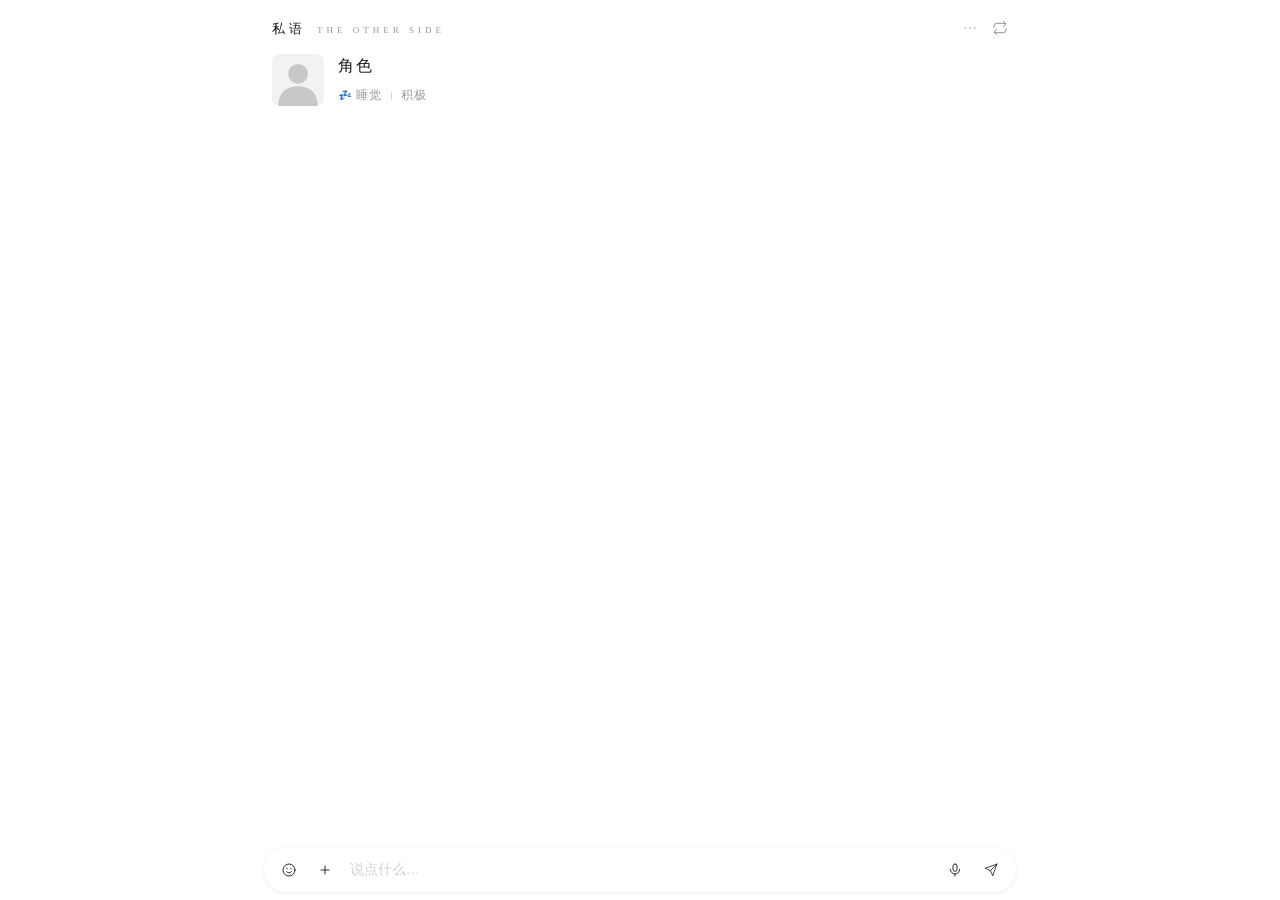
==== commit 52715f0a: "Add files via upload" ====
--- a/index.html
+++ b/index.html
@@ -968,7 +968,7 @@
         <div class="mode-tab" data-mode="bracket">[] 括号包</div>
       </div>
       <div class="mode-desc" id="acDesc"></div>
-      <textarea id="acText" rows="7"></textarea>
+      <textarea id="acText" rows="7" style="border:none !important; outline:none !important; background:var(--th-accent-soft); border-radius:12px; padding:14px 16px; font-family:inherit; font-size:14px; color:var(--th-text); resize:none; box-sizing:border-box; width:100%;"></textarea>
       <div class="cat-pick-wrap" id="acCatPick">
         <span class="cat-label">添加到</span>
         <span class="cat-value" id="acCatValue">短句</span>
--- a/css/components.css
+++ b/css/components.css
@@ -157,7 +157,7 @@
   -moz-osx-font-smoothing:grayscale;
 }
 .msg-notify .mn-text{
-  font-size:12.5px;color:var(--mask-bg);
+  font-size:12.5px;color:#666666;
   line-height:1.3;
   white-space:nowrap;overflow:hidden;text-overflow:ellipsis;
   font-weight:400;
--- a/css/me.css
+++ b/css/me.css
@@ -19,7 +19,7 @@
 .me-avatar svg{position:absolute;inset:0;width:100%;height:100%;display:block}
 .me-avatar .silhouette{fill:var(--th-av-sil)}
 .me-avatar img{position:absolute;inset:0;width:100%;height:100%;object-fit:cover;object-position:center;display:block}
-.me-quote{flex:1;font-size:12px;color:var(--th-text-mute);line-height:1.8;letter-spacing:.6px;font-family:inherit;font-weight:300}
+.me-quote{flex:1;font-size:12px;color:#666666;line-height:1.8;letter-spacing:.6px;font-family:inherit;font-weight:300}
 .me-quote::before{content:"「";color:var(--th-text);opacity:.18;margin-right:2px}
 .me-quote::after{content:"」";color:var(--th-text);opacity:.18;margin-left:2px}
 
--- a/css/relationship.css
+++ b/css/relationship.css
@@ -363,7 +363,7 @@
 
 /* 签名：更细更淡 */
 .profile-hero .quote{
-  flex:1;font-size:12px;color:var(--th-text-mute);
+  flex:1;font-size:12px;color:#666666;
   line-height:1.8;letter-spacing:.6px;
   font-weight:300;
   -webkit-font-smoothing:antialiased;
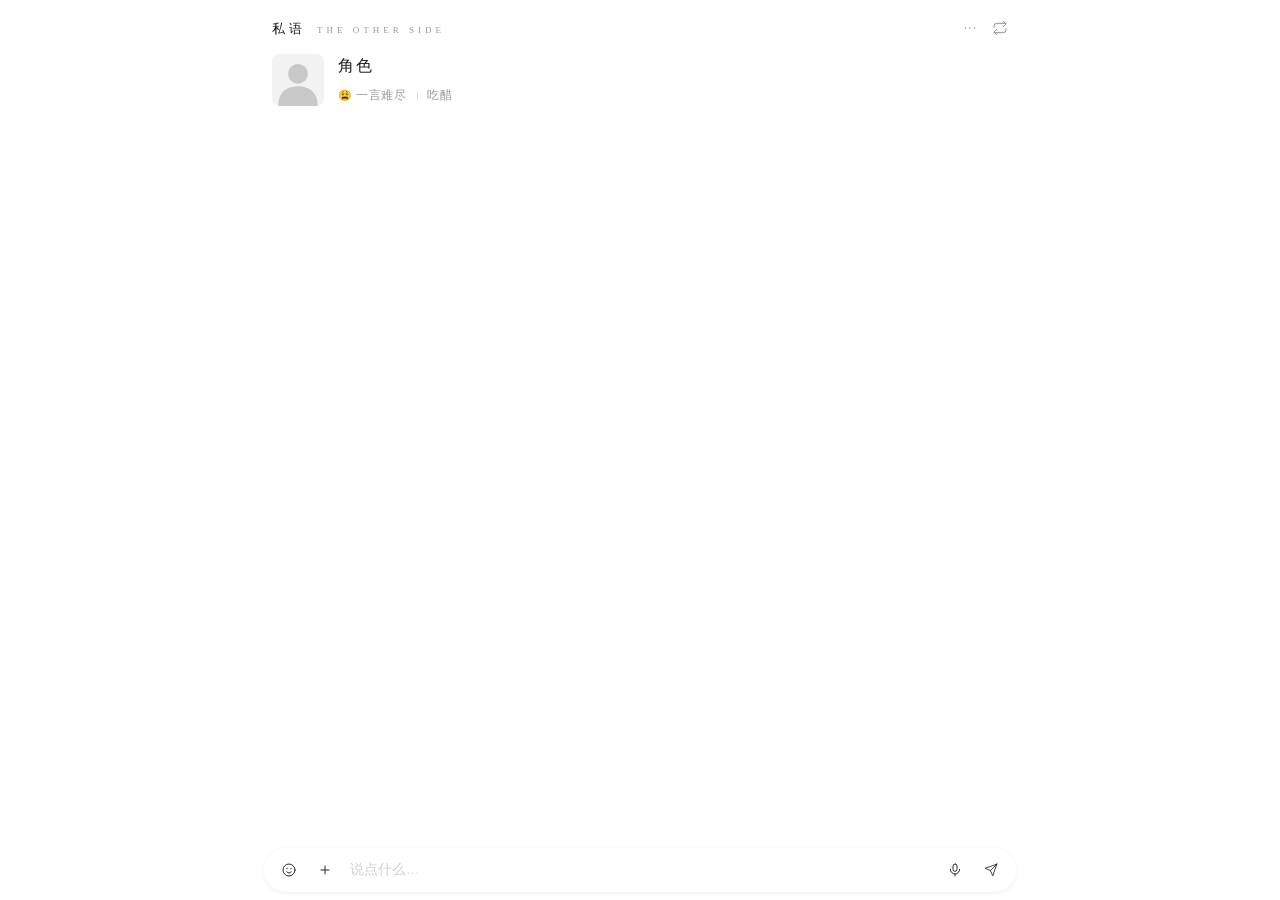
==== commit 9fa25ea2: "Add files via upload" ====
--- a/index.html
+++ b/index.html
@@ -59,6 +59,7 @@
 <link rel="stylesheet" href="css/media.css">
 <link rel="stylesheet" href="css/truth.css">
 <link rel="stylesheet" href="css/ecr.css">
+<link rel="stylesheet" href="css/shop.css?v=1">
 </head>
 <body>
 <div id="app">
@@ -841,12 +842,9 @@
     <div class="it" data-act="move-only-same"><svg viewBox="0 0 24 24"><path d="M4 12l4-4M4 12l4 4M4 12h12"/><path d="M18 4v16"/></svg><span id="cdMoveOnlyLabel">只移动到该分组 · 开</span></div>
     <div class="it" data-act="sign-switch"><svg viewBox="0 0 24 24"><circle cx="12" cy="12" r="9"/><path d="M12 7v5l3 2"/></svg>邀请角色切换个签</div>
     <div class="it" data-act="sign-sync"><svg viewBox="0 0 24 24"><path d="M17 2l4 4-4 4"/><path d="M3 11V9a4 4 0 0 1 4-4h14"/><path d="M7 22l-4-4 4-4"/><path d="M21 13v2a4 4 0 0 1-4 4H3"/></svg>更新内置字卡</div>
-    <div class="it" data-act="builtin-toggle"><svg viewBox="0 0 24 24"><rect x="3" y="5" width="18" height="14" rx="2.5"/><path d="M3 10h18"/></svg><span id="cdBuiltinLabel">使用系统内置字卡 · 开</span></div>
-  </div>
-  <div class="cd-divider" id="cdSpecialDivider" style="display:none"></div>
-  <div class="grp" id="cdSpecialGrp" style="display:none">
-    <div class="grp-label">特殊</div>
-  </div>
+ 
+  </div>
+ 
   <div class="cd-divider"></div>
   <div class="grp">
     <div class="grp-label">数据</div>
@@ -5160,6 +5158,9 @@
 <!-- ============ 偷窥功能 · HTML 骨架 ============ -->
 <!-- 偷窥功能的 HTML / CSS 全部由 js/peek.js 动态注入 -->
 <script src="js/peek.js"></script>
+<!-- ===== 商城：先数据，后逻辑 ===== -->
+<script src="js/shop-data.js?v=1"></script>
+<script src="js/shop.js?v=1"></script>
 </body>
 </html>
  
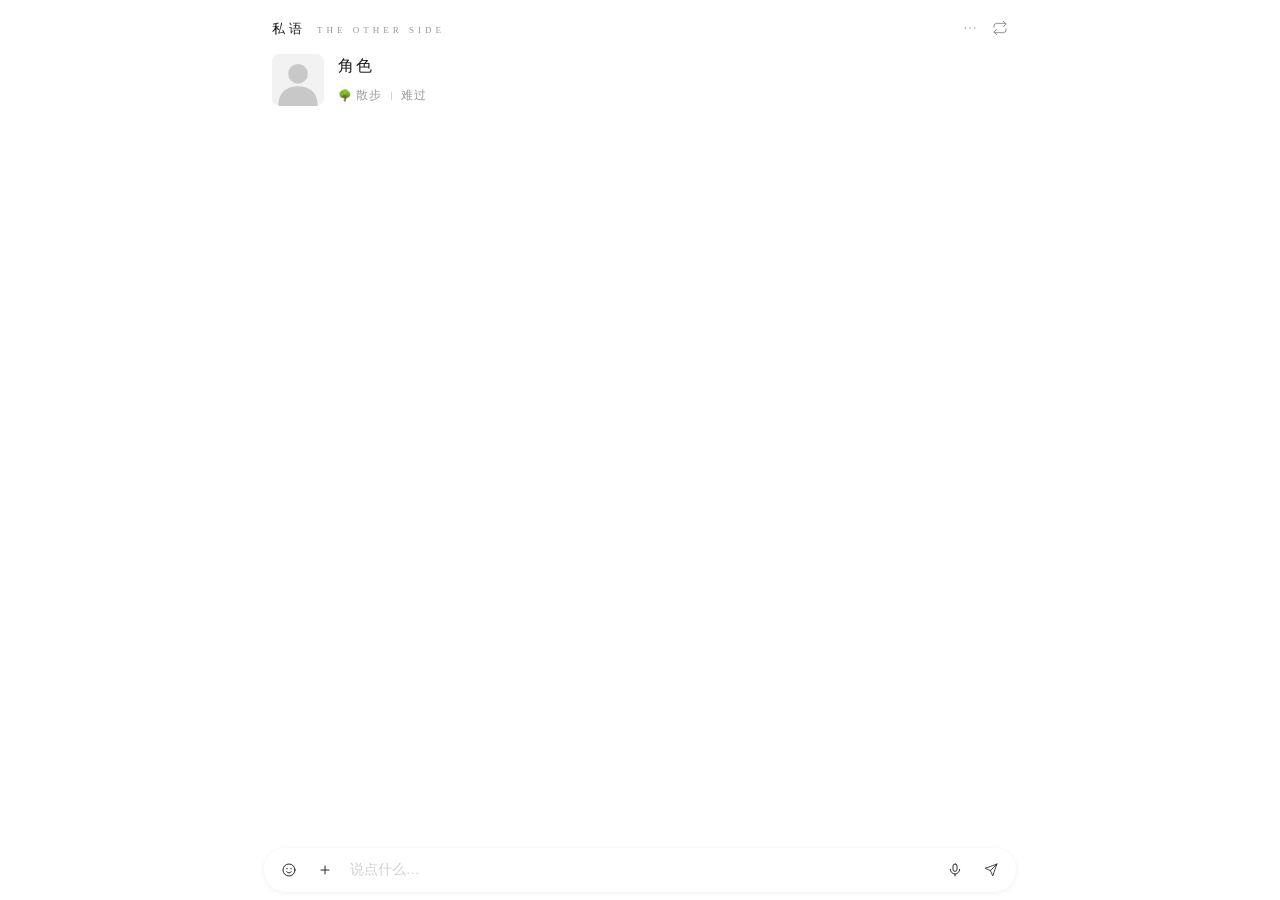
==== commit b11b01ff: "Add files via upload" ====
--- a/index.html
+++ b/index.html
@@ -1504,21 +1504,25 @@
     <div class="txt-sec">
       <div class="txt-title">字体</div>
       <div class="txt-desc">上传 .ttf / .otf 字体文件，全站文字都换成这个字体。</div>
-      <div class="font-box">
-        <div class="font-row">
-          <div class="font-name empty" id="myFontName">还没上传</div>
-          <button class="font-btn primary" id="myFontUpload" type="button">上传字体</button>
-          <button class="font-btn ghost" id="myFontReset" type="button">恢复默认</button>
+      <div style="display:flex; align-items:center; justify-content:space-between; border-bottom:0.7px solid #eee; padding:12px 0;">
+        <div id="myFontName" style="font-size:13px; color:#999;">还没上传</div>
+        <div style="display:flex; gap:16px;">
+          <button id="myFontUpload" type="button" style="border:none; background:transparent; color:#1a1a1a; font-size:13px; font-family:inherit; padding:0; cursor:pointer;">上 传</button>
+          <button id="myFontReset" type="button" style="border:none; background:transparent; color:#bbb; font-size:13px; font-family:inherit; padding:0; cursor:pointer;">恢复默认</button>
         </div>
-        <div class="font-hint">上传后全站生效。字体文件较大，建议 5MB 以内。</div>
-      </div>
-    </div>
-    <div class="txt-prev">
-      <div class="txt-prev-lbl">P R E V I E W</div>
-      <div class="txt-prev-cn">我</div>
-      <div class="txt-prev-en" id="myPrevTitleEn">MY PROFILE</div>
-      <div class="txt-prev-en" id="myPrevVert" style="margin-top:14px">MY SPACE</div>
-    </div>
+      </div>
+      <div class="txt-desc" style="margin-top:10px; font-size:11.5px;">上传后全站生效。字体文件较大，建议 5MB 以内。</div>
+    </div>
+
+    <div class="txt-sec" style="margin-top:32px;">
+      <div class="txt-title">填入文字链接</div>
+      <div class="txt-desc">粘贴一个网页链接，点击「应用」，链接文字会自动填入上方输入框。</div>
+      <div style="display:flex; align-items:flex-end; gap:16px; margin-top:14px;">
+        <input type="text" id="myInLinkUrl" class="txt-input" placeholder="https://example.com" style="flex:1; padding-bottom:6px; border-bottom:0.7px solid #e0e0e0;">
+        <button id="myLinkApply" type="button" style="flex:none; padding:0 4px 6px; border:none; background:transparent; color:#1a1a1a; font-size:13px; font-family:inherit; letter-spacing:1.5px; cursor:pointer; outline:none;">应 用</button>
+      </div>
+    </div>
+ 
   </div>
 </div>
 <div class="sub-panel" id="spTheme">
--- a/css/shop.css
+++ b/css/shop.css
@@ -0,0 +1,175 @@
+#shopScreen{background:#fff;flex-direction:column;z-index:100;position:fixed;inset:0}
+#shopScreen.on{display:flex}
+.shop-toprow{display:flex;gap:26px;padding:6px 22px 0;border-bottom:0.6px dashed #f0f0f0;flex:none}
+.shop-top{font-size:13px;letter-spacing:2px;color:#bbb;padding:4px 0 12px;cursor:pointer;transition:color .18s}
+.shop-top.on{color:#1a1a1a}
+.shop-subrow{display:flex;gap:22px;padding:14px 22px 0;border-bottom:0.6px dashed #f0f0f0;overflow-x:auto;scrollbar-width:none;flex:none}
+.shop-subrow::-webkit-scrollbar{display:none}
+.shop-sub{font-size:12.5px;letter-spacing:1.5px;color:#bbb;padding:2px 0 12px;cursor:pointer;white-space:nowrap;flex:none;transition:color .18s}
+.shop-sub.on{color:#1a1a1a}
+.shop-list{flex:1;overflow-y:auto;padding:12px 22px 40px}
+.shop-empty{text-align:center;color:#bbb;padding:60px 0;font-size:13px}
+.shop-fold{border-bottom:1px solid #f0f0f0;padding:14px 0;display:flex;justify-content:space-between;align-items:center;gap:10px;cursor:pointer}
+.shop-fold:last-child{border-bottom:none}
+.shop-fold-main{flex:1;min-width:0}
+.shop-fold-name{font-size:14px;font-weight:500;letter-spacing:1px;margin-bottom:3px}
+.shop-fold-desc{font-size:10.5px;color:#aaa;letter-spacing:.3px;margin-bottom:5px}
+.shop-fold-meta{display:flex;align-items:center;gap:8px}
+.shop-author{color:#bbb;font-size:10.5px;letter-spacing:.5px}
+.shop-tag{font-size:9.5px;padding:2px 7px;border-radius:8px;background:#f4f4f2;color:#999;letter-spacing:.5px}
+.shop-arrow{color:#ccc;font-size:13px;flex:none}
+.shop-preview{position:absolute;inset:0;background:#fff;display:none;flex-direction:column;z-index:10}
+.shop-preview.on{display:flex}
+.shop-pv-top{display:flex;align-items:center;gap:12px;padding:20px 22px 12px;flex:none}
+.shop-pv-back{width:38px;height:38px;border:none;background:transparent;color:#1a1a1a;font-size:22px;line-height:1;display:flex;align-items:center;justify-content:center;padding:0 0 4px;opacity:.55;cursor:pointer}
+.shop-pv-title{flex:1;font-size:15px;font-weight:300;letter-spacing:4px;text-align:center}
+.shop-pv-right{width:38px;flex:none}
+.shop-pv-body{flex:1;overflow-y:auto;padding:4px 22px 100px}
+.shop-pv-btns{position:absolute;left:0;right:0;bottom:0;display:flex;justify-content:space-around;padding:16px 22px calc(18px + env(safe-area-inset-bottom));border-top:1px solid #f0f0f0;background:#fff}
+.shop-pv-btns button{background:transparent;border:none;font-size:15px;font-weight:500;letter-spacing:0.1em;cursor:pointer;padding:8px 20px;font-family:inherit}
+.shop-pv-btn-dl{color:#888}
+.shop-pv-btn-use{color:#111;font-weight:600}
+.shop-pv-desc{font-size:12px;color:#999;line-height:1.7;margin:0 0 16px;padding-bottom:14px;border-bottom:0.6px dashed #f0f0f0}
+.shop-pv-line{padding:16px 0;border-bottom:0.6px solid #f6f6f6;font-size:14px;line-height:1.75;color:#1a1a1a;letter-spacing:.4px}
+/* ============================================================
+   筛选抽屉
+   ============================================================ */
+.shop-mask{
+  position:fixed;inset:0;background:rgba(0,0,0,0.5);
+  backdrop-filter:blur(2px);-webkit-backdrop-filter:blur(2px);
+  z-index:2000;opacity:0;pointer-events:none;transition:opacity 0.22s;
+}
+.shop-mask.on{opacity:1;pointer-events:auto;}
+
+.shop-drawer{
+  position:fixed;top:0;right:0;bottom:0;width:290px;max-width:86%;
+  background:#fff;z-index:2001;transform:translateX(100%);
+  transition:transform 0.26s cubic-bezier(0.22,1,0.36,1);
+  display:flex;flex-direction:column;
+}
+.shop-drawer.on{transform:translateX(0);}
+
+.shop-dr-head{
+  display:flex;justify-content:space-between;align-items:center;
+  padding:24px 22px 16px;border-bottom:1px solid #f0f0f0;flex:none;
+}
+.shop-dr-title{font-size:15px;font-weight:600;letter-spacing:0.05em;}
+
+.shop-dr-body{flex:1;overflow-y:auto;padding:24px 22px;}
+.shop-dr-sec{margin-bottom:28px;}
+.shop-dr-sec:last-child{margin-bottom:0;}
+.shop-dr-lbl{font-size:12px;letter-spacing:0.05em;color:#999;margin-bottom:12px;}
+
+.shop-dr-row{display:flex;align-items:flex-start;justify-content:space-between;gap:12px;}
+.shop-dr-txt .shop-dr-name{font-size:14px;font-weight:500;margin-bottom:4px;line-height:1.4;color:#333;}
+.shop-dr-txt .shop-dr-desc{font-size:11.5px;color:#999;line-height:1.5;}
+
+/* 开关 */
+.shop-sw{position:relative;width:34px;height:18px;flex:none;margin-top:2px;}
+.shop-sw input{display:none;}
+.shop-sl{position:absolute;inset:0;background:#e5e5e5;border-radius:18px;transition:0.22s;cursor:pointer;}
+.shop-sl::before{content:"";position:absolute;width:14px;height:14px;border-radius:50%;background:#fff;top:2px;left:2px;transition:0.22s;box-shadow:0 1px 3px rgba(0,0,0,0.15);}
+.shop-sw input:checked + .shop-sl{background:#111;}
+.shop-sw input:checked + .shop-sl::before{transform:translateX(16px);}
+
+/* 标签文字 */
+.shop-dr-chips{display:flex;flex-wrap:wrap;gap:16px;}
+.shop-chip{
+  font-size:13px;color:#888;cursor:pointer;transition:color 0.2s;position:relative;padding:2px 0;
+}
+.shop-chip.on{color:#111;font-weight:500;}
+.shop-chip.on::after{
+  content:"";position:absolute;left:50%;bottom:0;transform:translateX(-50%);
+  width:14px;height:1.5px;background:#111;
+}
+
+.shop-dr-foot{flex:none;display:flex;padding:16px 22px calc(20px + env(safe-area-inset-bottom));border-top:1px solid #f0f0f0;}
+.shop-dr-foot button{
+  flex:1;background:transparent;border:none;padding:8px 0;font-size:14px;font-weight:500;
+  letter-spacing:0.1em;font-family:inherit;cursor:pointer;transition:opacity 0.2s;
+}
+.shop-dr-foot #shopDrReset{color:#888;}
+.shop-dr-foot #shopDrOk{color:#111;font-weight:600;}
+.shop-dr-foot button:active{opacity:0.5;}
+
+/* ============================================================
+   免责弹窗 & 输入验证
+   ============================================================ */
+.shop-modal{
+  position:absolute;top:50%;left:50%;transform:translate(-50%,-50%) scale(0.95);
+  background:#fff;border-radius:16px;padding:24px 22px 20px;
+  width:100%;max-width:310px;box-shadow:0 12px 40px rgba(0,0,0,0.15);
+  opacity:0;transition:all 0.2s cubic-bezier(0.22,1,0.36,1);
+}
+.shop-mask.on .shop-modal{transform:translate(-50%,-50%) scale(1);opacity:1;}
+
+.shop-modal-x{
+  position:absolute;top:16px;right:16px;width:24px;height:24px;
+  background:transparent;border:none;color:#ccc;font-size:16px;
+  display:flex;align-items:center;justify-content:center;cursor:pointer;transition:color 0.2s;
+}
+.shop-modal-x:active{color:#111;}
+
+.shop-modal-title{font-size:16px;font-weight:600;text-align:center;margin-bottom:20px;letter-spacing:0.05em;}
+.shop-modal-sub{font-size:12px;color:#888;text-align:center;margin-bottom:16px;letter-spacing:0.02em;}
+
+.shop-modal-body{
+  font-size:13px;color:#444;line-height:1.8;text-align:justify;
+  max-height:42vh;overflow-y:auto;margin-bottom:20px;
+}
+.shop-modal-body p{margin-bottom:16px;}
+.shop-modal-body p:last-child{margin-bottom:0;}
+.shop-modal-body::-webkit-scrollbar{display:none;}
+.shop-modal-body .hl{color:#111;font-weight:500;}
+
+.shop-modal-quote{
+  background:transparent;border-radius:0;padding:0;
+  font-size:13.5px;color:#111;line-height:1.8;margin-bottom:20px;
+  user-select:none;border:none;text-align:left;
+}
+
+.shop-modal-input{
+  width:100%;border:1px solid #e8e8e8;border-radius:10px;padding:14px;
+  font-size:14px;font-family:inherit;outline:none;background:#fcfcfc;
+  resize:none;line-height:1.6;color:#111;transition:border-color 0.2s;
+}
+.shop-modal-input:focus{border-color:#e8e8e8;}
+.shop-modal-input::placeholder{color:#ccc;}
+.shop-modal-hint{font-size:11px;color:#999;margin-top:10px;letter-spacing:0.02em;text-align:center;}
+.shop-modal-hint.err{color:#d92d20;}
+
+.shop-modal-note{
+  font-size:11px;color:#b3b3b3;text-align:center;line-height:1.6;
+  letter-spacing:0.05em;margin-bottom:24px;padding-top:14px;border-top:1px dashed #f0f0f0;
+}
+
+.shop-modal-acts{display:flex;justify-content:center;gap:80px;align-items:center;}
+.shop-modal-acts button{
+  background:transparent;border:none;padding:8px 0;
+  font-size:14px;font-weight:500;letter-spacing:0.1em;font-family:inherit;
+  cursor:pointer;transition:opacity 0.2s;
+}
+.shop-modal-acts .no{color:#888;}
+.shop-modal-acts .yes{color:#111;font-weight:600;}
+.shop-modal-acts button:active{opacity:0.5;}
+.shop-toast {
+  position: fixed;
+  bottom: 40px;
+  left: 50%;
+  transform: translateX(-50%) translateY(10px);
+  background: rgba(0, 0, 0, 0.85);
+  color: #fff;
+  padding: 12px 24px;
+  border-radius: 24px;
+  font-size: 13.5px;
+  letter-spacing: 0.5px;
+  z-index: 3000;
+  opacity: 0;
+  pointer-events: none;
+  transition: all 0.3s cubic-bezier(0.22, 1, 0.36, 1);
+  box-shadow: 0 4px 12px rgba(0,0,0,0.15);
+}
+.shop-toast.show {
+  opacity: 1;
+  transform: translateX(-50%) translateY(0);
+}
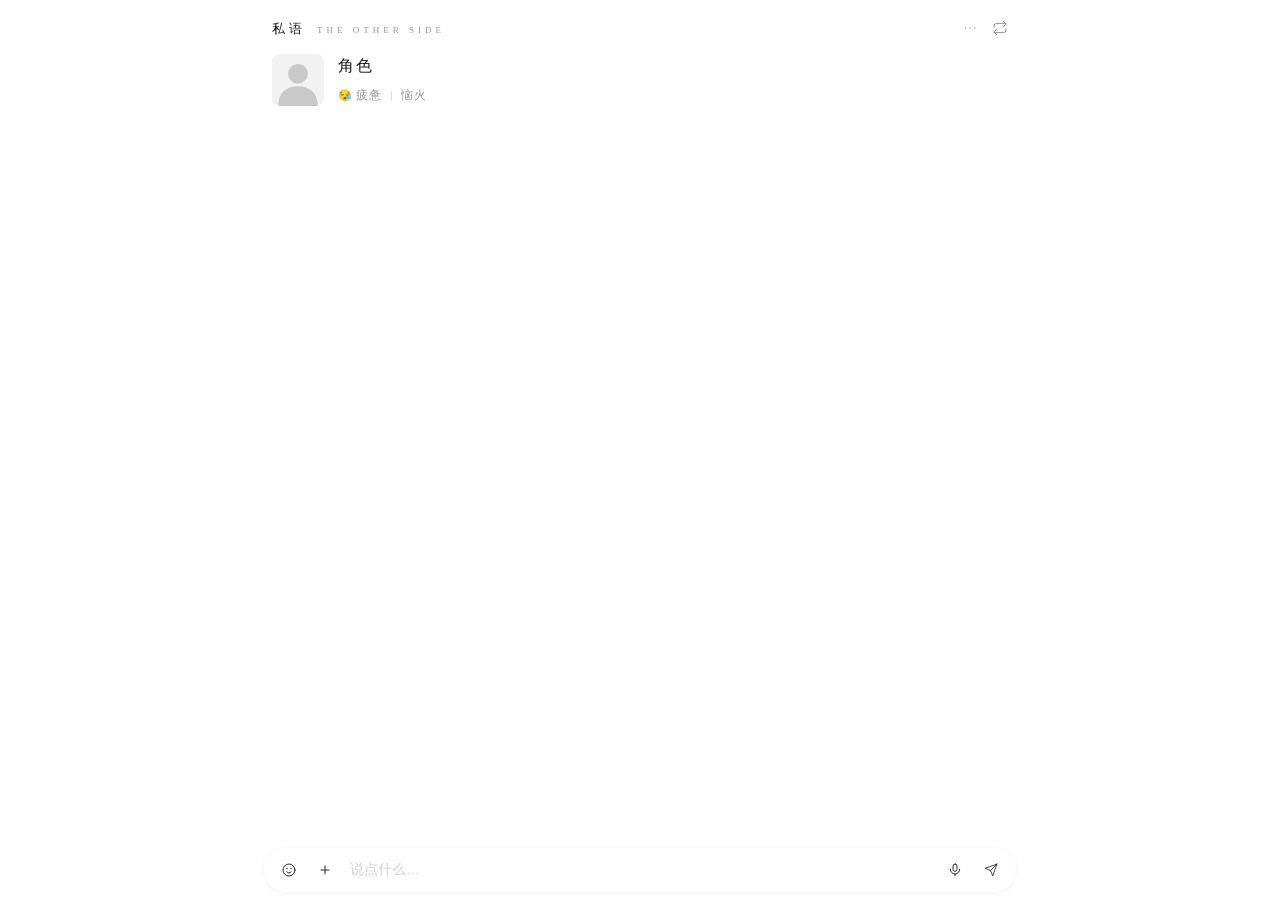
==== commit fd9df73d: "Add files via upload" ====
--- a/index.html
+++ b/index.html
@@ -2726,7 +2726,35 @@
 <!-- ============ 字卡需求 ============ -->
 <div class="screen" id="cardDemandScreen">
   <div id="utopHostCardDemand"></div>
-  <div class="cd-wrap" id="cardDemandWrap"></div>
+  <div class="cd-wrap" id="cardDemandWrap">
+    <div class="cd-hero">
+      <div class="cd-sub"><span id="cdRoleName">角色</span> · CARD DEMAND</div>
+      <button class="cd-refresh-btn" id="cdRefreshNow" type="button">刷新需求</button>
+    </div>
+    <div class="cd-card">
+      <div class="cd-label">现在的需求</div>
+      <div id="cdDemandList"></div>
+    </div>
+    <div class="cd-card">
+      <div class="cd-label">想要的字卡类型</div>
+      <div class="cd-box"><div class="cd-value" id="cdTypeVal"></div></div>
+    </div>
+    <div class="cd-card">
+      <div class="cd-label">想要新增字卡</div>
+      <div class="cd-box">
+        <div class="cd-value" id="cdCountVal"></div>
+        <div class="cd-max-row">
+          <span>上限</span>
+          <input type="number" id="cdMaxCount" min="1" max="20" value="6">
+          <span>张</span>
+        </div>
+      </div>
+    </div>
+    <div class="cd-card">
+      <div class="cd-label">想删掉的字卡</div>
+      <div class="cd-box"><div class="cd-value" id="cdDeleteVal"></div></div>
+    </div>
+  </div>
 </div>
 
 <!-- ============ 问卷桌面 ============ -->
--- a/css/me.css
+++ b/css/me.css
@@ -1,5 +1,7 @@
 /* ===== 我的页 · 极简透明线条（方案 A） ===== */
-#page-me{background:var(--th-bg1);position:relative;overflow:hidden}
+#page-me{background-color:var(--th-bg1);position:relative;overflow:hidden}
+#page-me::before{content:'';position:absolute;inset:0;z-index:0;background-image:var(--me-bg-img, none);background-size:cover;background-position:center center;background-repeat:no-repeat;opacity:var(--me-bg-opacity, 1);filter:blur(var(--me-bg-blur, 0px));pointer-events:none;transition:opacity 0.2s ease, filter 0.2s ease}
+#page-me::after{content:'';position:absolute;inset:0;z-index:0;background:var(--th-bg1);opacity:calc(1 - var(--me-bg-opacity, 1));pointer-events:none;transition:opacity 0.2s ease}
 #page-me > *{position:relative;z-index:1}
 
 .me-page{width:100%;max-width:520px;height:100%;margin:0 auto;display:flex;flex-direction:column;overflow:hidden;background:transparent;position:relative}
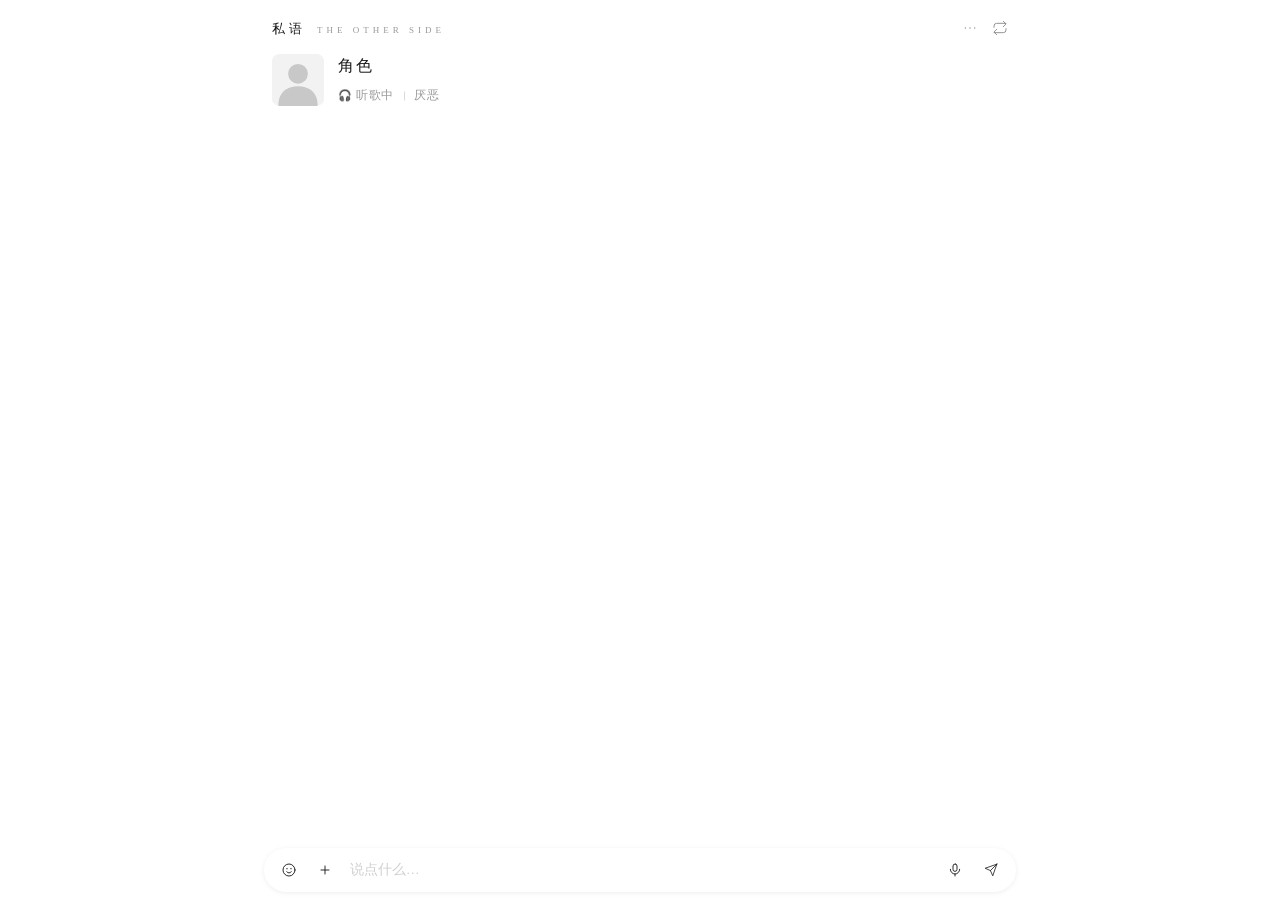
==== commit f89b7800: "Add files via upload" ====
--- a/index.html
+++ b/index.html
@@ -4735,6 +4735,15 @@
 }
 #mSignSwitch #signSwCloseBtn:active{color:var(--th-text) !important}
 
+.send-blocked-mark{
+  cursor:pointer;
+  color:#e54b4b !important;
+  animation:blockedPulse 1.6s ease-in-out infinite;
+}
+@keyframes blockedPulse{
+  0%,100%{ opacity:1; }
+  50%{ opacity:.55; }
+}
 /* ★ 强制压缩弹窗高度：干掉所有大间距 */
 #mSignSwitch .sheet-body,
 #mSignSwitch #signSwitchBody{
--- a/css/card.css
+++ b/css/card.css
@@ -513,6 +513,17 @@
   stroke:#ccc;fill:none;stroke-width:2;
 }
 .mood-item .mood-acts{display:flex;flex:none;gap:8px}
+.mood-item.mood-sel-mode{padding-left:0}
+.mood-item.mood-sel-mode .mood-anim-wrap,
+.mood-item.mood-sel-mode .mood-acts{display:none}
+.mood-item .mood-chk{width:22px;height:22px;flex:none;border-radius:50%;border:1.5px solid var(--th-faint);background:var(--th-bg1);color:var(--th-bg1);display:inline-flex;align-items:center;justify-content:center;font-size:12px;line-height:1;box-sizing:border-box;transition:background .15s ease,border-color .15s ease,color .15s ease}
+.mood-item.mood-selected .mood-chk{background:var(--th-text);border-color:var(--th-text);color:var(--th-bg1)}
+.mood-sel-bar{position:fixed;left:0;right:0;bottom:0;z-index:400;display:flex;align-items:center;gap:8px;padding:10px 16px calc(10px + env(safe-area-inset-bottom));background:var(--th-bg1);border-top:0.7px solid var(--th-border);max-width:520px;margin:0 auto}
+.mood-sel-bar .mood-sel-count{flex:1;font-size:11.5px;color:var(--th-text-soft);letter-spacing:0}
+.mood-sel-bar .mood-sel-btn{padding:6px 12px;border-radius:8px;font-size:11.5px;font-family:inherit;letter-spacing:.5px;color:var(--th-text);background:transparent;border:0.7px solid var(--th-faint);cursor:pointer;white-space:nowrap;transition:background .18s ease}
+.mood-sel-bar .mood-sel-btn:active{background:var(--th-accent-soft)}
+.mood-sel-bar .mood-sel-btn.danger{color:var(--th-bg1);background:var(--th-text);border-color:var(--th-text);font-weight:500}
+.mood-sel-bar .mood-sel-btn.danger:active{opacity:.8}
 .mood-item .mood-act{
   width:26px;height:26px;border-radius:0;
   display:flex;align-items:center;justify-content:center;
--- a/css/extra.css
+++ b/css/extra.css
@@ -941,35 +941,6 @@
   background: #f8f8f8; /* 默认底色，没上传图的时候就是干净的纯色 */
   border: 0.6px solid var(--th-accent-soft-2);
 }
-.cd-wrap{max-width:420px;margin:0 auto;padding:20px 22px 40px}
-.cd-hero{padding-bottom:24px;border-bottom:0.6px dashed var(--th-line);margin-bottom:10px}
-.cd-title{font-size:26px;font-weight:300;letter-spacing:4px;line-height:1.2}
-.cd-sub{font-size:9.5px;letter-spacing:5px;color:#ccc;font-family:Georgia,serif;margin-top:8px}
-.cd-refresh{margin-top:16px}
-.cd-refresh-btn{background:transparent;border:none;padding:0;font-family:inherit;font-size:12.5px;color:var(--th-text-soft);letter-spacing:1px;border-bottom:0.6px solid var(--th-text-soft);cursor:pointer}
-.cd-card{padding:22px 0;border-bottom:0.6px dashed var(--th-bubble-me)}
-.cd-label{font-size:11px;color:#bbb;letter-spacing:2px;margin-bottom:14px;font-family:Georgia,serif;text-transform:uppercase}
-.cd-value{font-size:15px;font-weight:300;letter-spacing:1px;line-height:1.6}
-.cd-value.none{color:#ccc;font-style:italic}
-.cd-delete-list{display:flex;flex-wrap:wrap;gap:8px;margin-top:4px}
-.cd-del-chip{padding:4px 10px;background:var(--th-accent-soft,var(--th-accent-soft));border:0.6px solid var(--th-accent-line,var(--th-line));border-radius:4px;font-size:12.5px;color:var(--th-text,var(--th-text));font-weight:300}
-.cd-demand-item{display:flex;align-items:center;justify-content:space-between;padding:10px 0;border-bottom:0.6px dashed var(--th-accent-soft);font-size:13.5px;line-height:1.5}
-.cd-demand-item:last-child{border-bottom:none}
-.cd-demand-item.done .cd-demand-txt{color:#bbb;text-decoration:line-through}
-.cd-demand-btn{background:transparent;border:0.6px solid var(--th-accent-line);font-family:inherit;font-size:12px;color:var(--th-text);padding:4px 12px;border-radius:12px;cursor:pointer}
-.cd-demand-done{font-size:11px;color:#bbb;letter-spacing:1px}
-.cd-max-row{display:flex;align-items:center;gap:8px;margin-top:14px;font-size:12px;color:var(--th-text-soft)}
-.cd-max-row input{width:48px;border:none;border-bottom:0.8px solid var(--th-accent-line);background:transparent;text-align:center;font-family:Georgia,serif;font-size:15px;color:var(--th-text);outline:none;padding:2px 0;-webkit-appearance:none}
-.cd-max-row input:focus{border-bottom-color:var(--th-text)}
-.cd-toggle-row{display:flex;align-items:center;justify-content:space-between;padding:18px 0;border-bottom:0.6px dashed var(--th-bubble-me)}
-.cd-toggle-row:last-child{border-bottom:none}
-.cd-tlabel{font-size:14px;font-weight:300;letter-spacing:1px}
-.cd-switch{position:relative;width:38px;height:22px;flex:none;display:inline-block}
-.cd-switch input{display:none}
-.cd-sw-slider{position:absolute;inset:0;border-radius:20px;background:#e5e5e5;transition:.22s;display:block;cursor:pointer}
-.cd-sw-slider:before{content:"";position:absolute;width:16px;height:16px;border-radius:50%;background:var(--th-bg1);top:3px;left:3px;transition:.22s;box-shadow:0 1px 3px var(--th-accent-line)}
-.cd-switch input:checked + .cd-sw-slider{background:var(--th-text)}
-.cd-switch input:checked + .cd-sw-slider:before{transform:translateX(16px)}
 #cardDemandScreen{
   display:none;
   flex-direction:column;
@@ -990,6 +961,196 @@
   -webkit-overflow-scrolling:touch;
   overscroll-behavior:contain;
   box-sizing:border-box;
+  max-width:420px;
+  margin:0 auto;
+  width:100%;
+  padding:10px 22px 60px;
+}
+.cd-hero{
+  padding-bottom:20px;
+  border-bottom:0.6px dashed var(--th-line);
+  margin-bottom:10px;
+  display:flex;
+  align-items:center;
+  justify-content:space-between;
+}
+.cd-sub{
+  font-size:10px;
+  letter-spacing:3px;
+  color:#ccc;
+  font-family:Georgia,serif;
+}
+.cd-refresh-btn{
+  background:transparent;
+  border:none;
+  padding:0;
+  font-family:inherit;
+  font-size:12px;
+  color:var(--th-text-soft);
+  letter-spacing:1px;
+  border-bottom:0.6px solid var(--th-text-soft);
+  cursor:pointer;
+}
+.cd-card{
+  padding:20px 0;
+  border-bottom:0.6px dashed var(--th-bubble-me);
+}
+.cd-label{
+  font-size:11px;
+  color:#bbb;
+  letter-spacing:2px;
+  margin-bottom:12px;
+  font-family:Georgia,serif;
+  text-transform:uppercase;
+}
+.cd-box{
+  background:transparent;
+  padding:0;
+  display:flex;
+  align-items:baseline;
+  justify-content:space-between;
+  flex-wrap:wrap;
+  gap:10px;
+}
+.cd-box .cd-value{
+  flex:1;
+  min-width:100px;
+}
+.cd-box .cd-value{
+  font-size:14px;
+  font-weight:300;
+  letter-spacing:1px;
+  line-height:1.6;
+}
+.cd-value.none{
+  color:#ccc;
+  font-style:italic;
+}
+.cd-delete-list{
+  display:flex;
+  flex-wrap:wrap;
+  gap:8px;
+  margin-top:4px;
+}
+.cd-del-chip{
+  padding:4px 10px;
+  background:var(--th-accent-soft);
+  border:0.6px solid var(--th-accent-line);
+  border-radius:4px;
+  font-size:12.5px;
+  color:var(--th-text);
+  font-weight:300;
+}
+.cd-demand-item{
+  display:flex;
+  align-items:center;
+  justify-content:space-between;
+  padding:12px 0;
+  border-bottom:0.6px dashed var(--th-accent-soft);
+  font-size:13.5px;
+  line-height:1.5;
+}
+.cd-demand-item:last-child{
+  border-bottom:none;
+}
+.cd-demand-txt{
+  flex:1;
+  min-width:0;
+  padding-right:12px;
+}
+.cd-demand-btn{
+  flex:none;
+  background:transparent;
+  border:0.6px solid var(--th-accent-line);
+  font-family:inherit;
+  font-size:12px;
+  color:var(--th-text);
+  padding:5px 14px;
+  border-radius:14px;
+  cursor:pointer;
+  transition:background .2s;
+}
+.cd-demand-btn:active{
+  background:var(--th-accent-soft);
+}
+.cd-max-row{
+  display:flex;
+  align-items:center;
+  gap:8px;
+  margin-top:14px;
+  font-size:12px;
+  color:var(--th-text-soft);
+}
+.cd-max-row input{
+  width:48px;
+  border:none;
+  border-bottom:0.8px solid var(--th-accent-line);
+  background:transparent;
+  text-align:center;
+  font-family:Georgia,serif;
+  font-size:15px;
+  color:var(--th-text);
+  outline:none;
+  padding:2px 0;
+  -webkit-appearance:none;
+}
+.cd-max-row input:focus{
+  border-bottom-color:var(--th-text);
+}
+.cd-toggle-row{
+  display:flex;
+  align-items:center;
+  justify-content:space-between;
+  padding:18px 0;
+  border-bottom:0.6px dashed var(--th-bubble-me);
+}
+.cd-toggle-row:last-child{
+  border-bottom:none;
+}
+.cd-tlabel{
+  font-size:14px;
+  font-weight:300;
+  letter-spacing:1px;
+  flex:1;
+  min-width:0;
+}
+.cd-switch{
+  position:relative;
+  width:38px;
+  height:22px;
+  flex:none;
+  display:inline-block;
+  margin-left:12px;
+}
+.cd-switch input{
+  display:none;
+}
+.cd-sw-slider{
+  position:absolute;
+  inset:0;
+  border-radius:20px;
+  background:#e5e5e5;
+  transition:.22s;
+  display:block;
+  cursor:pointer;
+}
+.cd-sw-slider:before{
+  content:"";
+  position:absolute;
+  width:16px;
+  height:16px;
+  border-radius:50%;
+  background:var(--th-bg1);
+  top:3px;
+  left:3px;
+  transition:.22s;
+  box-shadow:0 1px 3px var(--th-accent-line);
+}
+.cd-switch input:checked + .cd-sw-slider{
+  background:var(--th-text);
+}
+.cd-switch input:checked + .cd-sw-slider:before{
+  transform:translateX(16px);
 }
 /* ===== 图标排版拖拽模式 ===== */
 #app.icon-edit-mode #page-chat {
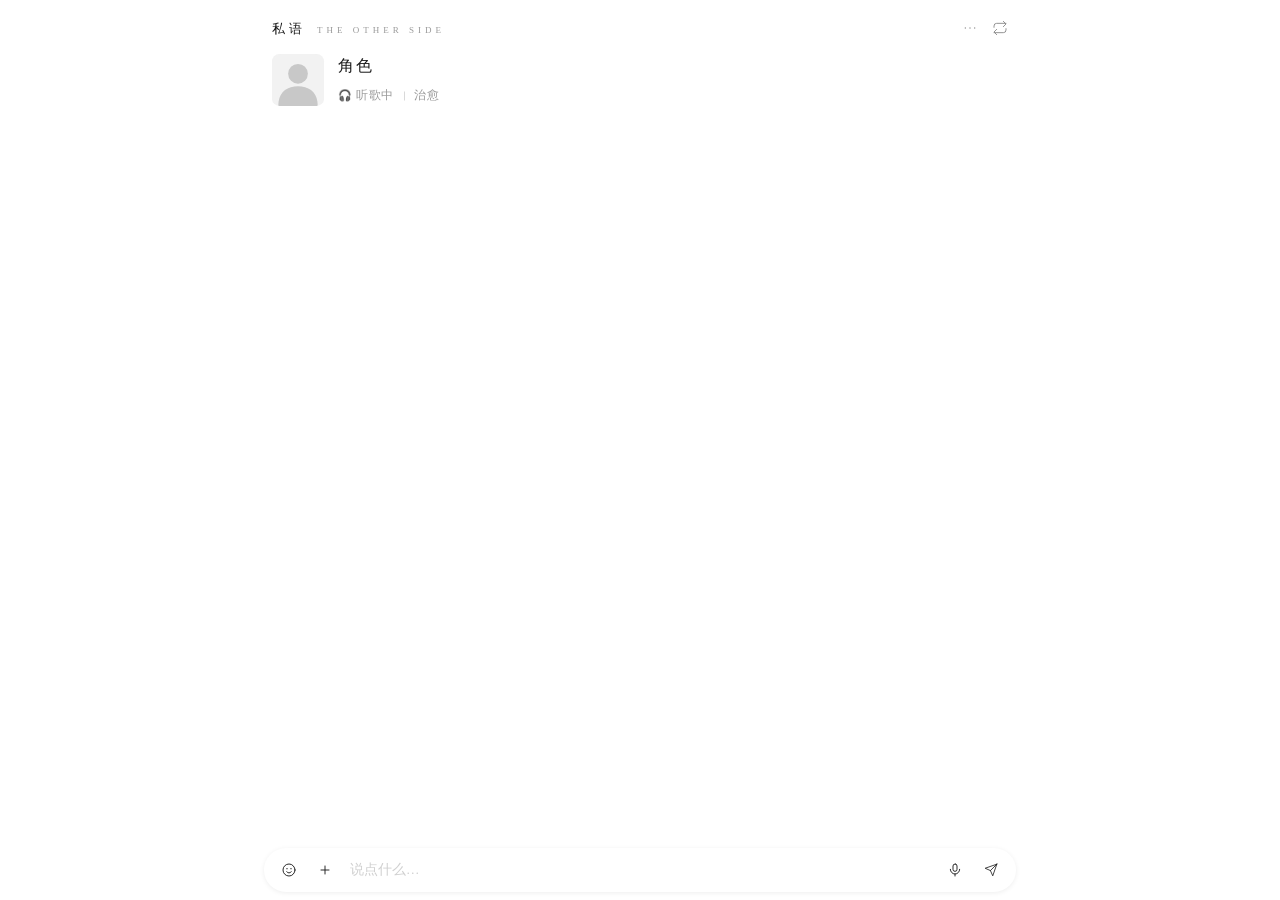
==== commit 97c70885: "Add files via upload" ====
--- a/index.html
+++ b/index.html
@@ -4276,6 +4276,55 @@
   cursor:pointer;
   transition:all .18s ease;
 }
+.video-card.vCard3{
+  width: 210px;
+  max-width: 100%;
+  box-sizing: border-box;
+  padding: 14px 16px;
+  display: flex;
+  flex-direction: column;
+  gap: 8px;
+  background: #fafafa;
+  border: 1px solid rgba(0,0,0,.08);
+  border-radius: 16px;
+  box-shadow: inset 0 1px 1px #fff, 0 4px 10px rgba(0,0,0,.08), 0 1px 2px rgba(0,0,0,.04);
+  cursor: pointer;
+  transition: all .18s ease;
+}
+.video-card.vCard3 .vc-head{
+  display:flex;
+  align-items:center;
+  gap:6px;
+  margin-bottom:0;
+}
+.video-card.vCard3 .vc-head .vc-platform{
+  font-size:10px;
+  font-weight:500;
+  color:#555;
+  display:flex;
+  align-items:center;
+  gap:4px;
+  background: transparent;
+  border: none;
+  padding: 0;
+}
+.video-card.vCard3 .vc-title{
+  font-size:14px;
+  font-weight:600;
+  color:#000;
+  letter-spacing:.3px;
+  margin:2px 0;
+  line-height: 1.4;
+}
+.video-card.vCard3 .vc-foot{
+  font-size:10px;
+  color:#999;
+  border-top:0.6px dashed #ddd;
+  padding-top:8px;
+  margin-top:2px;
+  display:flex;
+  justify-content:flex-end;
+}
 .video-card:active{background:var(--th-accent-soft)}
 .video-card .vc-head{
   display:flex;align-items:center;gap:8px;
@@ -5022,7 +5071,6 @@
   gap:12px;
   padding:20px 22px 12px;
   background:var(--th-bg1);
-  border-bottom:0.6px dashed var(--th-bg0);
   box-sizing:border-box;
   width:100%;
 }
@@ -5117,6 +5165,8 @@
 .utop-av img{position:absolute;inset:0;width:100%;height:100%;object-fit:cover;display:block}
 </style>
 
+<!-- ===== 全局工具：base64 转 blob ===== -->
+<script src="js/data-url-blob.js"></script>
 <!-- ===== IndexedDB 数据底座 ===== -->
 <script src="js/indexeddb.js"></script>
 <!-- ===== 头像统一存取（IndexedDB） ===== -->
@@ -5137,6 +5187,7 @@
 <script src="js/weather-cats.js"></script>
 
 <!-- ===== 主应用逻辑（聊天/字卡/朋友/我的等） ===== -->
+<script src="js/video-message.js"></script>
 <script src="js/app.js"></script>
 
 <!-- 引入 ECR 留言区逻辑 -->
@@ -5175,6 +5226,7 @@
 <script src="js/msg-idb.js"></script>
 <script src="js/memory-fix.js"></script>
 <!-- ===== 共享池 + 角色刷视频 ===== -->
+<script src="js/video-fav.js"></script>
 <script src="js/video-pool.js"></script>
 <!-- ===== 日历页 + 编辑桌面 ===== -->
 <script src="js/calendar.js"></script>
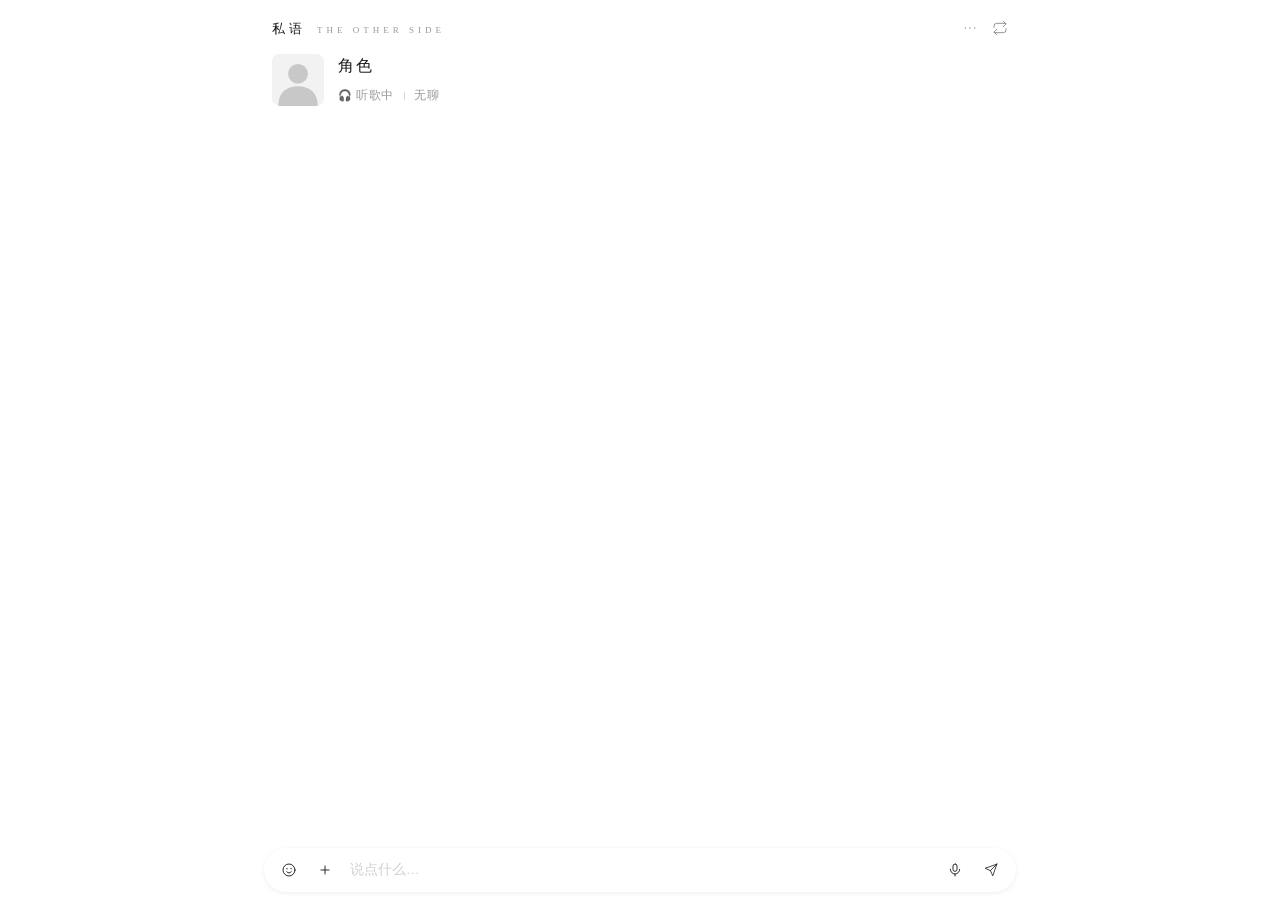
==== commit 3a66bb16: "Add files via upload" ====
--- a/index.html
+++ b/index.html
@@ -154,14 +154,14 @@
         <div class="drawer" id="drawerFunc">
           <div class="drawer-body">
             <div class="func-grid">
-              <div class="func-item" data-func="choice"><div class="fi-box"><svg viewBox="0 0 24 24"><path d="M12 3v18"/><path d="M5 8l7-5 7 5"/><path d="M5 16l7 5 7-5"/></svg></div><span class="fi-label">选择</span></div>
+              <div class="func-item" data-func="choice"><div class="fi-box"><svg viewBox="0 0 24 24"><path d="M4 12l6 6L20 6"/></svg></div><span class="fi-label">选择</span></div>
               <div class="func-item" data-func="divine"><div class="fi-box"><svg viewBox="0 0 24 24"><path d="M2.5 12 C5 7.5 8.5 5.5 12 5.5 C15.5 5.5 19 7.5 21.5 12 C19 16.5 15.5 18.5 12 18.5 C8.5 18.5 5 16.5 2.5 12 Z"/><circle cx="12" cy="12" r="3.2"/></svg></div><span class="fi-label">占卜</span></div>
               <div class="func-item" data-func="quiz"><div class="fi-box"><svg viewBox="0 0 24 24"><path d="M9.5 9a2.5 2.5 0 1 1 3.5 2.3c-.8.4-1 .9-1 1.7"/><circle cx="12" cy="17" r="0.8" fill="currentColor" stroke="none"/></svg></div><span class="fi-label">问卷</span></div>
               <div class="func-item" data-func="card"><div class="fi-box"><svg viewBox="0 0 24 24"><rect x="3" y="6" width="18" height="13" rx="2"/><path d="M3 9h18"/></svg></div><span class="fi-label">名片</span></div>
+              <div class="func-item" data-func="reply"><div class="fi-box"><svg viewBox="0 0 24 24"><path d="M21 11.5a8.4 8.4 0 0 1-8.5 8.3 9 9 0 0 1-3.6-.7L4 20.5l1.4-4.1a8.1 8.1 0 0 1-1.3-4.4A8.4 8.4 0 0 1 12.5 3.2 8.4 8.4 0 0 1 21 11.5z"/></svg></div><span class="fi-label">回复设置</span></div>
               <div class="func-item" data-func="uploadimg"><div class="fi-box"><svg viewBox="0 0 24 24"><rect x="3" y="4" width="18" height="16" rx="2"/><circle cx="9" cy="10" r="1.6"/><path d="M3.5 17l5-5 4 4 3-3 5 5"/></svg></div><span class="fi-label">图片</span></div>
               <div class="func-item" data-func="voicecall"><div class="fi-box"><svg viewBox="0 0 24 24"><path d="M21 16.5v2.4a1.6 1.6 0 0 1-1.7 1.6 15.5 15.5 0 0 1-6.7-2.4 15 15 0 0 1-4.6-4.6A15.5 15.5 0 0 1 5.5 6.7 1.6 1.6 0 0 1 7.1 5h2.4a1.6 1.6 0 0 1 1.6 1.4c.1.9.3 1.7.6 2.5a1.6 1.6 0 0 1-.4 1.7l-1 1a12 12 0 0 0 4.6 4.6l1-1a1.6 1.6 0 0 1 1.7-.4c.8.3 1.6.5 2.5.6A1.6 1.6 0 0 1 21 16.5z"/></svg></div><span class="fi-label">语音通话</span></div>
               <div class="func-item" data-func="videocall"><div class="fi-box"><svg viewBox="0 0 24 24"><rect x="3" y="6" width="13" height="12" rx="2"/><path d="M16 10l5-3v10l-5-3"/></svg></div><span class="fi-label">视频通话</span></div>
-              <div class="func-item" data-func="reply"><div class="fi-box"><svg viewBox="0 0 24 24"><path d="M21 11.5a8.4 8.4 0 0 1-8.5 8.3 9 9 0 0 1-3.6-.7L4 20.5l1.4-4.1a8.1 8.1 0 0 1-1.3-4.4A8.4 8.4 0 0 1 12.5 3.2 8.4 8.4 0 0 1 21 11.5z"/></svg></div><span class="fi-label">回复设置</span></div>
               <div class="func-item" data-func="beauty"><div class="fi-box"><svg viewBox="0 0 24 24"><path d="M12 3l2 5 5 .5-4 3.5 1.3 5L12 14.5 7.7 17l1.3-5-4-3.5L10 8z"/></svg></div><span class="fi-label">美化</span></div>
               <div class="func-item" data-func="truth"><div class="fi-box"><svg viewBox="0 0 24 24"><path d="M3 5h18v12H3z"/><path d="M8 21l4-4 4 4"/><circle cx="9" cy="10" r="1" fill="currentColor" stroke="none"/><circle cx="15" cy="10" r="1" fill="currentColor" stroke="none"/></svg></div><span class="fi-label">真心话</span></div>
               <div class="func-item" data-func="games"><div class="fi-box"><svg viewBox="0 0 24 24"><rect x="2" y="7" width="20" height="11" rx="5"/><path d="M7 11v4"/><path d="M5 13h4"/><circle cx="16" cy="12" r="1" fill="currentColor" stroke="none"/><circle cx="18.5" cy="14" r="1" fill="currentColor" stroke="none"/></svg></div><span class="fi-label">小游戏</span></div>
@@ -486,6 +486,10 @@
       <div class="set-row" data-set="fullscreen">
         <span class="num">02</span><span class="name">全屏</span>
         <span class="val" id="setFullscreenState">关</span><span class="en">FULLSCREEN</span><span class="arr">→</span>
+      </div>
+      <div class="set-row" data-set="feature-lock">
+        <span class="num">03</span><span class="name">功能密码锁</span>
+        <span class="val">隐私保护</span><span class="en">LOCK</span><span class="arr">→</span>
       </div>
       <div class="set-row" data-set="blocked">
         <span class="num">03</span><span class="name">已拉黑</span>
@@ -5174,6 +5178,7 @@
 <script src="js/diagnose.js"></script>
 <script src="js/storage.js"></script>
 <script src="js/storage-guard.js"></script>
+<script src="js/storage-restore.js"></script>
 <!-- ===== 聊天 / 群聊 · 上传图片 ===== -->
 <script src="js/chat-image.js"></script>
 <script src="js/avatar-upload.js"></script>
@@ -5189,6 +5194,7 @@
 <!-- ===== 主应用逻辑（聊天/字卡/朋友/我的等） ===== -->
 <script src="js/video-message.js"></script>
 <script src="js/app.js"></script>
+<script src="js/friends-beauty.js"></script>
 
 <!-- 引入 ECR 留言区逻辑 -->
 <script src="js/ecr-chat.js"></script>
@@ -5246,6 +5252,7 @@
 <script src="js/werewolf.js"></script>
 <!-- ===== 滑动返回保护 ===== -->
 <script src="js/swipe-back.js"></script>
+<script src="js/feature-lock.js"></script>
 <!-- ===== 截图库（用于真实截屏） ===== -->
 <script src="https://unpkg.com/html2canvas@1.4.1/dist/html2canvas.min.js"></script>
 <!-- ============ 偷窥功能 · HTML 骨架 ============ -->
@@ -5254,6 +5261,7 @@
 <!-- ===== 商城：先数据，后逻辑 ===== -->
 <script src="js/shop-data.js?v=1"></script>
 <script src="js/shop.js?v=1"></script>
+<script src="js/music.js"></script>
 </body>
 </html>
  
